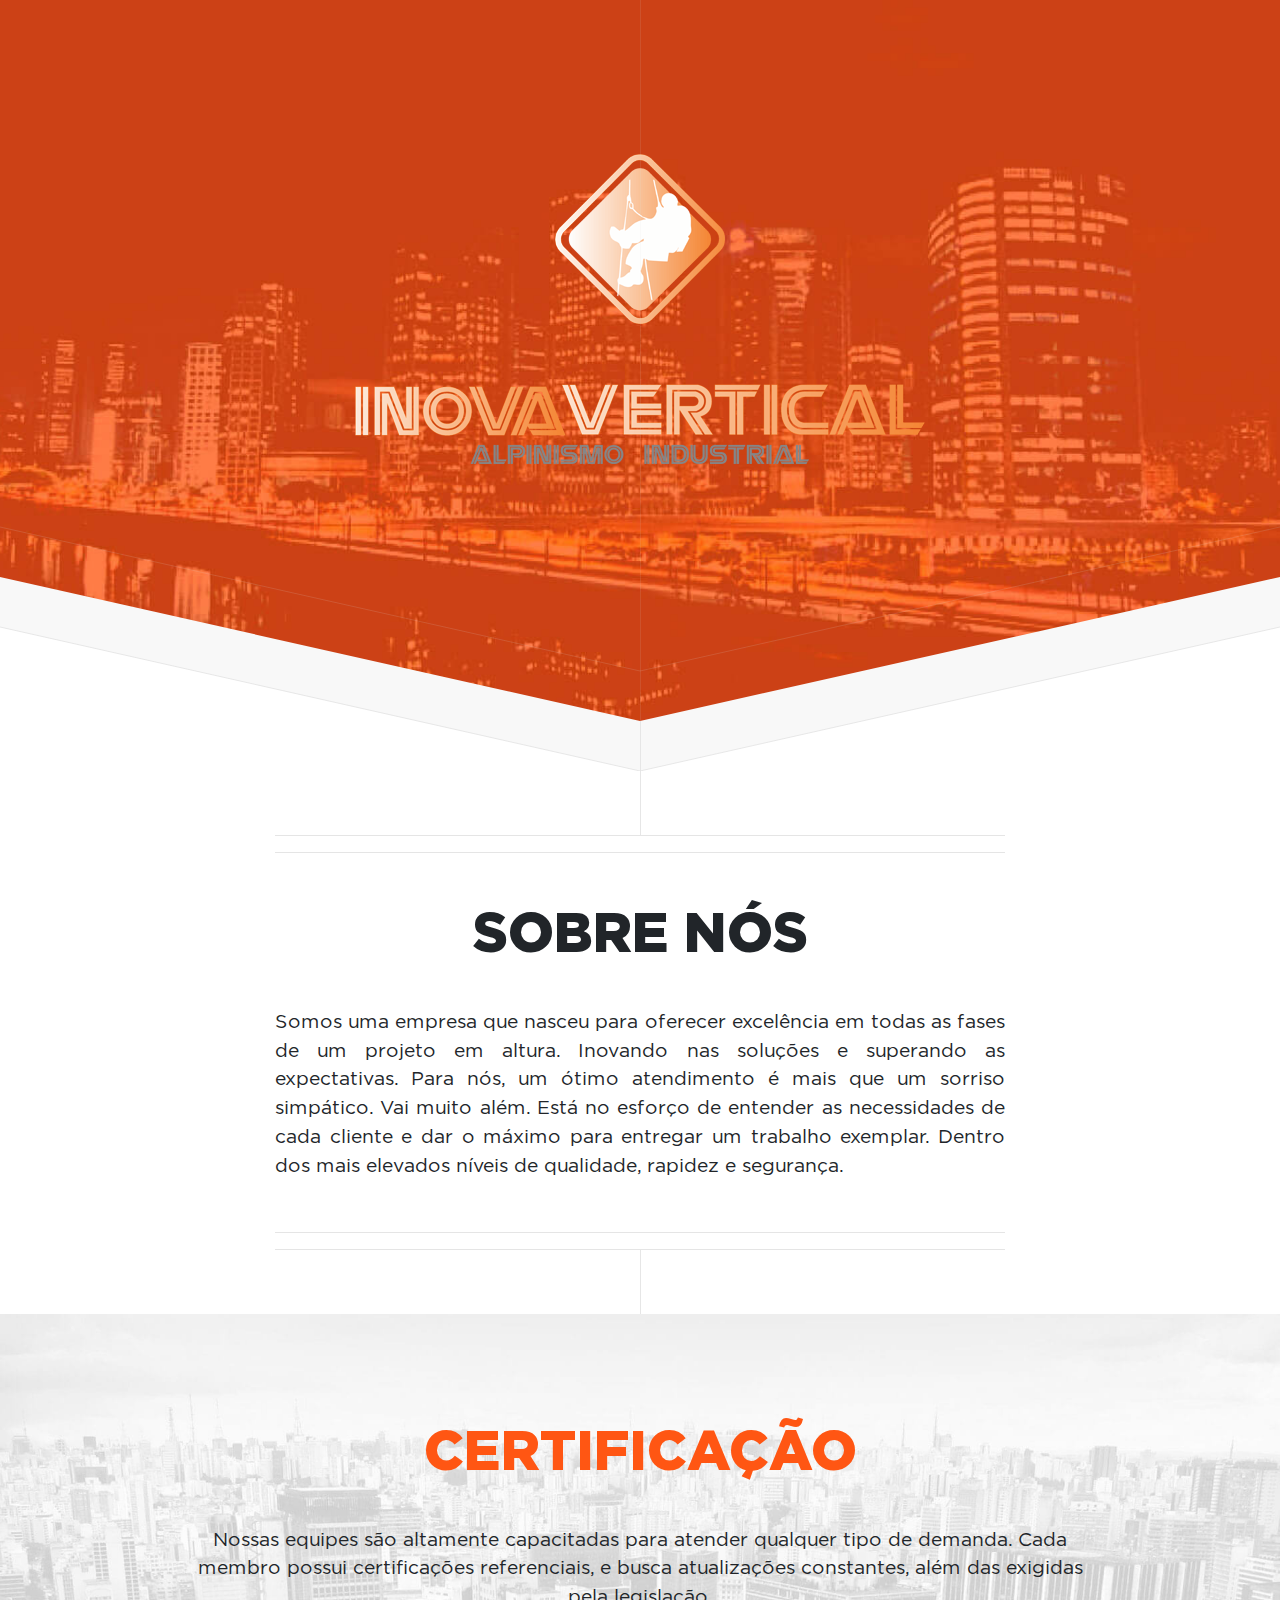
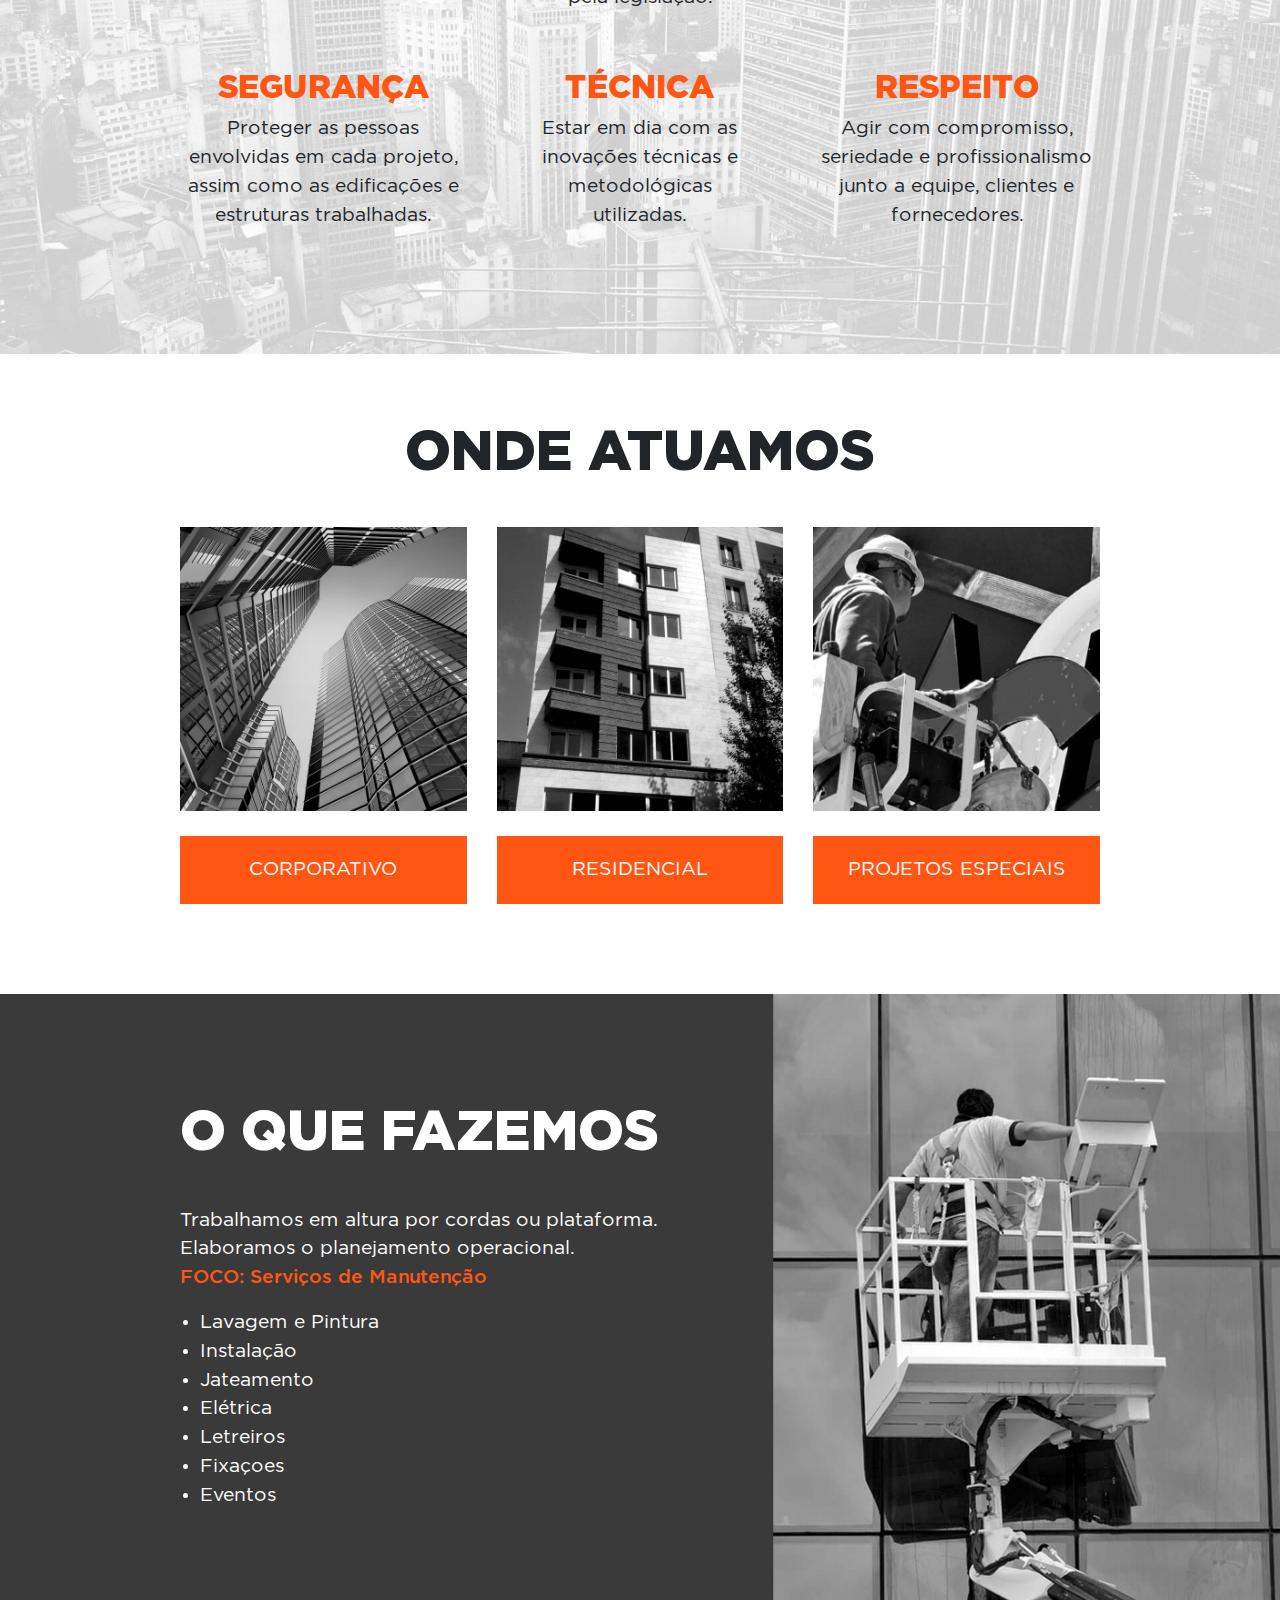
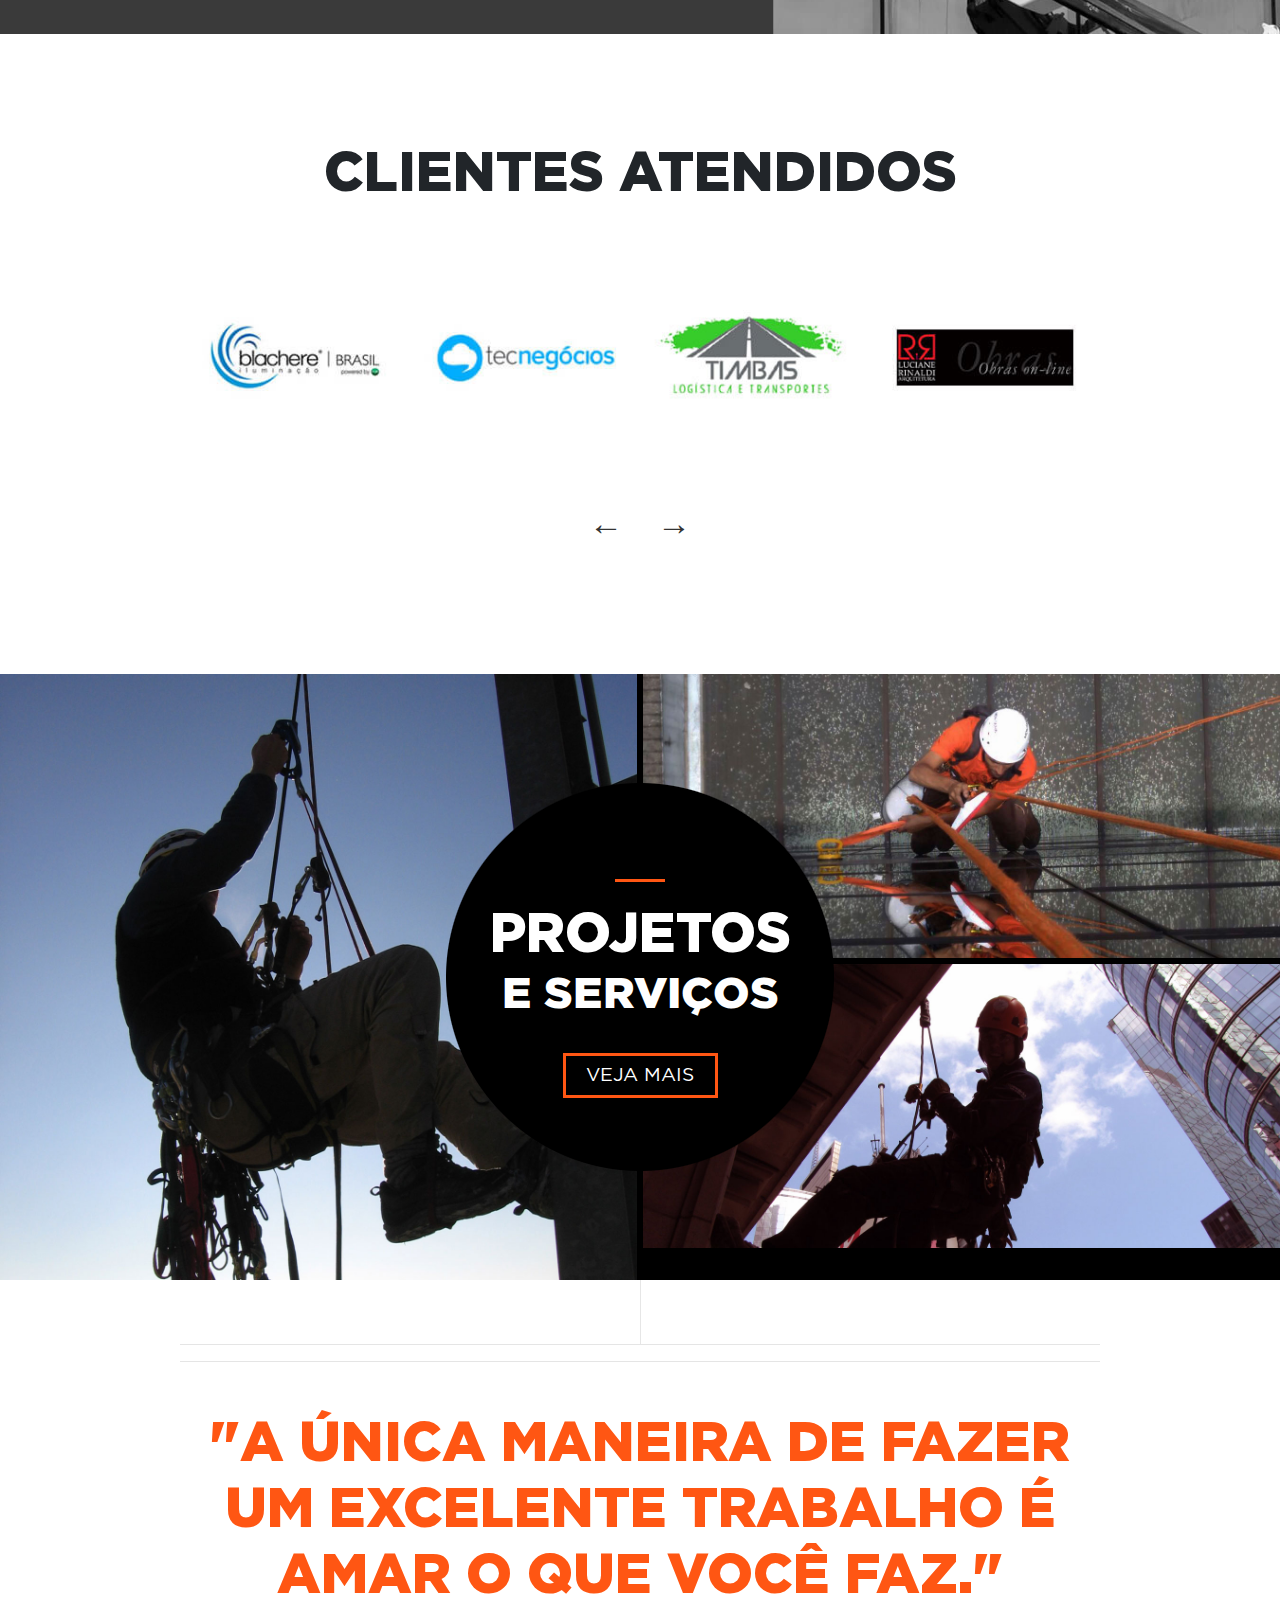
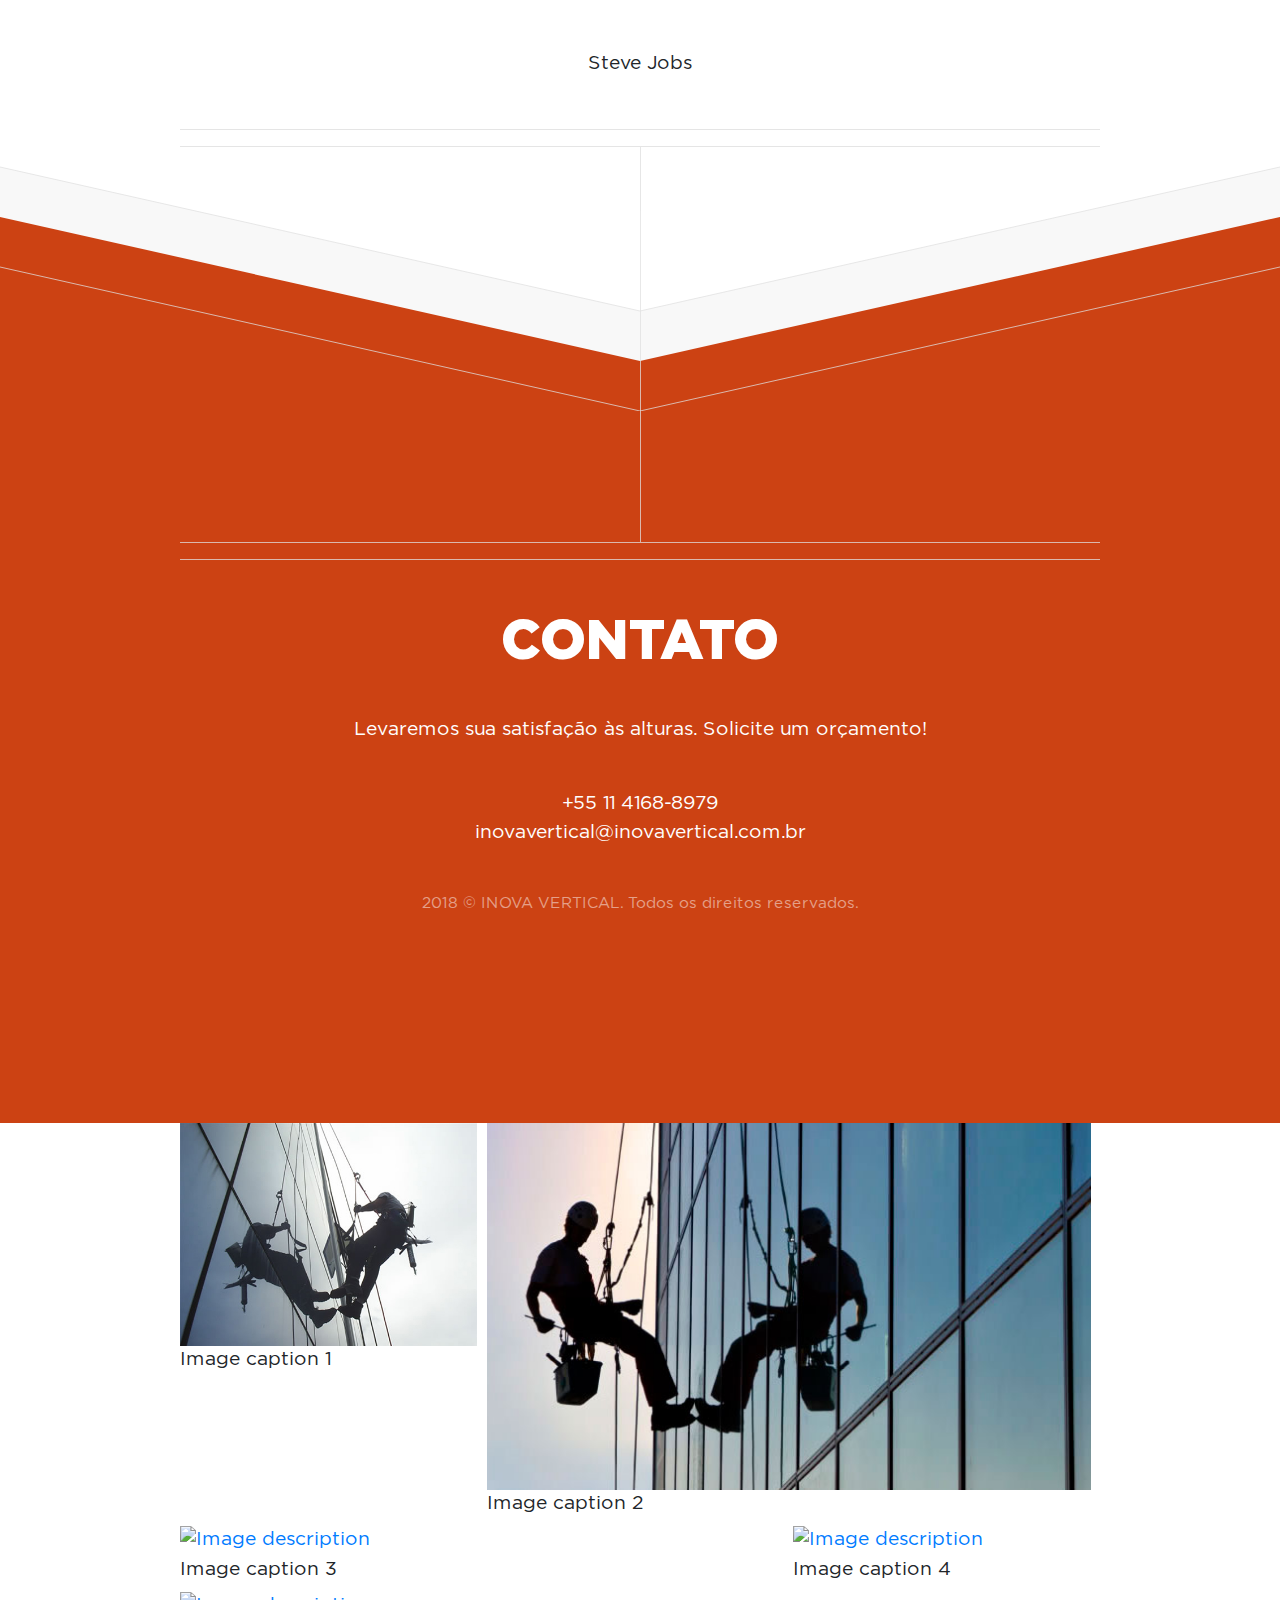
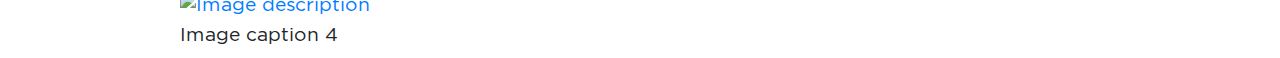
==== index.html @ 0523f1f1 "Desenvolvendo" ====
<!doctype html>
<html lang="pt-br">
  <head>
    <meta charset="utf-8">
    <meta name="viewport" content="width=device-width, initial-scale=1, shrink-to-fit=no">
    <meta name="author" content="Igor dos Santos - Web Developer front end">
    <meta name="keywords" content="Inova Vertical, Alpinismo Industrial, Lavagem e Pintura, Instalação, Jateamento, Elétrica, Letreiros, Fixaçoes, Eventos, Serviços de Manutenção, Corporativo, Residencial, Projetos especiais"/>
    <meta name="description" content="Site oficial da Inova Vertical. Dê uma olhada nos projetos e serviços realizados e conheça um pouco mais sobre nós."/>
    <title>Inova Vertical - Alpinismo Industrial</title>
    <link rel="shortcut icon" href="images/favicon.png">
    <link rel="stylesheet" href="assets/css/bootstrap.min.css">
    <link rel="stylesheet" href="assets/css/owl.carousel.min.css">
    <link rel="stylesheet" href="assets/css/owl.theme.default.min.css">
    <link rel="stylesheet" href="assets/css/photoswipe.css">
    <link rel="stylesheet" href="assets/css/default-skin/default-skin.css"> 
    <link rel="stylesheet" href="assets/css/main.css">
  </head>
  <body>

  	<header class="d-flex">
  		<div class="container align-self-center text-center">
  			<div class="logo-icon logo-animation">
          <img src="images/logo-icon.png" class="img-fluid" alt="">
        </div>
        <div class="logo-text logo-animation">
          <img src="images/logo-text.png" class="img-fluid" alt="">
        </div>
  		</div>
  	</header>

    <section class="section-container background-white d-flex" id="sct-1">
      <div class="container align-self-center">
      	<div class="row">
      		<div class="col-12 col-lg-8 offset-lg-2">
    				<div class="line-vertical-top">
    					<hr><hr>
    				</div>
		        <h1 class="text-center">SOBRE NÓS</h1>
		        <p class="text-justify">
		        	Somos uma empresa que nasceu para oferecer excelência em todas as fases de um projeto em altura. Inovando nas soluções e superando as expectativas. Para nós, um ótimo atendimento é mais que um sorriso simpático. Vai muito além. Está no esforço de entender as necessidades de cada cliente e dar o máximo para entregar um trabalho exemplar. Dentro dos mais elevados níveis de qualidade, rapidez e segurança.
		        </p>
		        <div class="line-vertical-bottom">
    					<hr><hr>
    				</div>
	        </div>
        </div>
      </div>
    </section>
    
  	<section class="section-container background-gray d-flex" id="sct-2">
  		<div class="container align-self-center text-center">
  			<div class="row">
      		<div class="col-12 col-lg-10 offset-lg-1">
		  			<h1>CERTIFICAÇÃO</h1>
		  			<p>
		  				Nossas equipes são altamente capacitadas para atender qualquer tipo de demanda. Cada membro possui certificações referenciais, e busca atualizações constantes, além das exigidas pela legislação.
		  			</p>
		  		</div>
	  		</div>
	  		<div class="row">
      		<div class="col-12 col-lg-10 offset-lg-1">
			  		<div class="row">
		      		<div class="col-12 col-lg-4 mg-top">
				  			<h2>SEGURANÇA</h2>
				  			<p>
				  				Proteger as pessoas envolvidas em cada projeto, assim como as edificações e estruturas trabalhadas.
				  			</p>
				  		</div>
		      		<div class="col-12 col-lg-4 mg-top">
				  			<h2>TÉCNICA</h2>
				  			<p>
				  				Estar em dia com as<br> inovações técnicas e<br> metodológicas<br> utilizadas.
				  			</p>
				  		</div>
		      		<div class="col-12 col-lg-4 mg-top">
				  			<h2>RESPEITO</h2>
				  			<p>
				  				Agir com compromisso, seriedade e profissionalismo junto a equipe, clientes e fornecedores.
				  			</p>
				  		</div>
			  		</div>
					</div>
  			</div>
  		</div>
  	</section>
    
  	<section class="section-container background-white d-flex" id="sct-3">
  		<div class="container align-self-center">
  			<div class="row">
      		<div class="col-12 col-lg-10 offset-lg-1">
      			<h1 class="text-center">ONDE ATUAMOS</h1>
      			<div class="row">
		      		<div class="col-12 col-md-4 mg-top">
								<img src="images/onde-at-1.jpg" alt="" class="img-fluid">
				  			<span class="text-center font-gotham-book">CORPORATIVO</span>
				  		</div>
		      		<div class="col-12 col-md-4 mg-top">
								<img src="images/onde-at-2.jpg" alt="" class="img-fluid">
				  			<span class="text-center font-gotham-book">RESIDENCIAL</span>
				  		</div>
		      		<div class="col-12 col-md-4 mg-top">
								<img src="images/onde-at-3.jpg" alt="" class="img-fluid">
				  			<span class="text-center font-gotham-book">PROJETOS ESPECIAIS</span>
				  		</div>
			  		</div>
  				</div>
  			</div>
  		</div>
  	</section>

  	<section class="section-container section-dark background-gray d-flex" id="sct-4">
  		<div class="container align-self-center">
  			<div class="row">
      		<div class="col-12 col-lg-10 offset-lg-1">
  					<div class="row">
		      		<div class="col-12 col-lg-7">
								<h1>O QUE FAZEMOS</h1>
								<p>
									Trabalhamos em altura por cordas ou plataforma.<br> Elaboramos o planejamento operacional.<br>
									<b>FOCO: Serviços de Manutenção</b>
								</p>
								<ul>
									<li>Lavagem e Pintura</li>
									<li>Instalação</li>
									<li>Jateamento</li>
									<li>Elétrica</li>
									<li>Letreiros</li>
									<li>Fixaçoes</li>
									<li>Eventos</li>
								</ul>
				  		</div>
		      		<div class="col-12 col-lg-5"></div>
			  		</div>
  				</div>
  			</div>
  		</div>
  	</section>

  	<section class="section-container background-white d-flex" id="sct-5">
  		<div class="container align-self-center">
  			<div class="row">
      		<div class="col-12 col-lg-10 offset-lg-1">
      			<h1 class="text-center">CLIENTES ATENDIDOS</h1>
            <div class="owl-carousel owl-theme" id="clientes">
              <div class="item">
                <img src="images/cliente-blachere.jpg" alt="">
              </div>
              <div class="item">
                <img src="images/cliente-tecnegocios.jpg" alt="">
              </div>
              <div class="item">
                <img src="images/cliente-timbas.jpg" alt="">
              </div>
              <div class="item">
                <img src="images/cliente-luciane.jpg" alt="">
              </div>
              <div class="item">
                <img src="images/cliente-pba-study.jpg" alt="">
              </div>
              <div class="item">
                <img src="images/cliente-plaza-offices.jpg" alt="">
              </div>
              <div class="item">
                <img src="images/cliente-sanay.jpg" alt="">
              </div>
            </div>
	  			</div>
	  		</div>
  		</div>
  	</section>

  	<section class="section-container background-white clearfix" id="sct-6">
      <div class="text-circle d-flex">
        <div class="align-self-center text-center">
          <h1>Projetos <small class="d-block">e Serviços</small></h1>
          <a href="http://www.erikjohanssonphoto.com/" class="transition-all-400-ms">VEJA MAIS</a>
        </div>
      </div>
			<div class="item-pjt it-pjt-1">
        <img src="images/img-1-projetos-servicos.jpg">
      </div>
      <div class="item-pjt it-pjt-2">
        <img src="images/img-2-projetos-servicos.jpg" class="mg-bottom">
        <img src="images/img-3-projetos-servicos.jpg">
      </div>
  	</section>

  	<section class="section-container background-white d-flex" id="sct-7">
      <div class="container align-self-center">
      	<div class="row">
      		<div class="col-12 col-lg-10 offset-lg-1">
    				<div class="line-vertical-top">
    					<hr><hr>
    				</div>
		        <h1 class="text-center">"A ÚNICA MANEIRA DE FAZER UM EXCELENTE TRABALHO É AMAR O QUE VOCÊ FAZ."</h1>
		        <p class="text-center">
		        	Steve Jobs
		        </p>
		        <div class="line-vertical-bottom">
    					<hr><hr>
    				</div>
	        </div>
        </div>
      </div>
    </section>

  	<footer class="d-flex">
  		<div class="container align-self-center">
        <div class="row">
          <div class="col-12 col-lg-10 offset-lg-1">
          	<div class="line-vertical-top">
    					<hr><hr>
    				</div>
            <h1 class="text-center">CONTATO</h1>
            <p>
              Levaremos sua satisfação às alturas. Solicite um orçamento!
            </p><br>
            <p>
              +55 11 4168-8979<br>
              <a href="mailto:inovavertical@inovavertical.com.br" target="_blank">
                inovavertical@inovavertical.com.br</a>
            </p><br>
            <p class="copy">2018 © INOVA VERTICAL. Todos os direitos reservados.</p>
          </div>
        </div>
      </div>
  	</footer>

    <div class="container">
      <div class="row">
        <div class="col-12 col-lg-10 offset-lg-1">

          <div class="my-gallery" itemscope itemtype="http://schema.org/ImageGallery">

            <figure class="width-1" itemprop="associatedMedia" itemscope itemtype="http://schema.org/ImageObject">
              <a href="images/projetos-servicos/1.jpg" itemprop="contentUrl" data-size="610x370">
                  <img src="images/projetos-servicos/1.jpg" itemprop="thumbnail" alt="Image description" />
              </a>
              <figcaption itemprop="caption description">Image caption  1</figcaption>
            </figure>
     
            <figure class="width-2" itemprop="associatedMedia" itemscope itemtype="http://schema.org/ImageObject">
              <a href="images/projetos-servicos/2.jpg" itemprop="contentUrl" data-size="525x394">
                  <img src="images/projetos-servicos/2.jpg" itemprop="thumbnail" alt="Image description" />
              </a>
              <figcaption itemprop="caption description">Image caption 2</figcaption>
            </figure>

            <figure class="width-2" itemprop="associatedMedia" itemscope itemtype="http://schema.org/ImageObject">
              <a href="https://farm7.staticflickr.com/6175/6176698785_7dee72237e_b.jpg" itemprop="contentUrl" data-size="1024x683">
                  <img src="https://farm7.staticflickr.com/6175/6176698785_7dee72237e_m.jpg" itemprop="thumbnail" alt="Image description" />
              </a>
              <figcaption itemprop="caption description">Image caption 3</figcaption>
            </figure>

            <figure class="width-1" itemprop="associatedMedia" itemscope itemtype="http://schema.org/ImageObject">
              <a href="https://farm6.staticflickr.com/5023/5578283926_822e5e5791_b.jpg" itemprop="contentUrl" data-size="1024x768">
                  <img src="https://farm6.staticflickr.com/5023/5578283926_822e5e5791_m.jpg" itemprop="thumbnail" alt="Image description" />
              </a>
              <figcaption itemprop="caption description">Image caption 4</figcaption>
            </figure>

            <figure class="width-full" itemprop="associatedMedia" itemscope itemtype="http://schema.org/ImageObject">
              <a href="https://farm6.staticflickr.com/5023/5578283926_822e5e5791_b.jpg" itemprop="contentUrl" data-size="1024x768">
                  <img src="https://farm6.staticflickr.com/5023/5578283926_822e5e5791_m.jpg" itemprop="thumbnail" alt="Image description" />
              </a>
              <figcaption itemprop="caption description">Image caption 4</figcaption>
            </figure>

          </div>
          
          <div class="pswp" tabindex="-1" role="dialog" aria-hidden="true">

            <div class="pswp__bg"></div>

            <div class="pswp__scroll-wrap">

              <div class="pswp__container">
                <div class="pswp__item"></div>
                <div class="pswp__item"></div>
                <div class="pswp__item"></div>
              </div>

              <div class="pswp__ui pswp__ui--hidden">

                <div class="pswp__top-bar">
                  <div class="pswp__counter"></div>
                  <button class="pswp__button pswp__button--close" title="Fechar (Esc)"></button>
                  <button class="pswp__button pswp__button--fs" title="Alternar para o modo tela cheia"></button>
                  <button class="pswp__button pswp__button--zoom" title="Zoom in/out"></button>
                  <div class="pswp__preloader">
                    <div class="pswp__preloader__icn">
                      <div class="pswp__preloader__cut">
                        <div class="pswp__preloader__donut"></div>
                      </div>
                    </div>
                  </div>
                </div>

                <div class="pswp__share-modal pswp__share-modal--hidden pswp__single-tap">
                    <div class="pswp__share-tooltip"></div> 
                </div>

                <button class="pswp__button pswp__button--arrow--left" title="Anterior (seta para a esquerda)">
                </button>

                <button class="pswp__button pswp__button--arrow--right" title="Próximo (seta para a direita)">
                </button>

                <div class="pswp__caption">
                    <div class="pswp__caption__center"></div>
                </div>

              </div>
            </div>
          </div>

        </div>
      </div>
    </div>

    <script src="assets/js/jquery.min.js"></script>
    <script src="assets/js/owl.carousel.min.js"></script>
    <script src="assets/js/photoswipe.min.js"></script>
    <script src="assets/js/photoswipe-ui-default.min.js"></script>
    <script src="assets/js/main.js"></script>

  </body>
</html>
---- assets/css/photoswipe.css ----
/*! PhotoSwipe main CSS by Dmitry Semenov | photoswipe.com | MIT license */
/*
	Styles for basic PhotoSwipe functionality (sliding area, open/close transitions)
*/
/* pswp = photoswipe */
.pswp {
  display: none;
  position: absolute;
  width: 100%;
  height: 100%;
  left: 0;
  top: 0;
  overflow: hidden;
  -ms-touch-action: none;
  touch-action: none;
  z-index: 1500;
  -webkit-text-size-adjust: 100%;
  /* create separate layer, to avoid paint on window.onscroll in webkit/blink */
  -webkit-backface-visibility: hidden;
  outline: none; }
  .pswp * {
    -webkit-box-sizing: border-box;
            box-sizing: border-box; }
  .pswp img {
    max-width: none; }

/* style is added when JS option showHideOpacity is set to true */
.pswp--animate_opacity {
  /* 0.001, because opacity:0 doesn't trigger Paint action, which causes lag at start of transition */
  opacity: 0.001;
  will-change: opacity;
  /* for open/close transition */
  -webkit-transition: opacity 333ms cubic-bezier(0.4, 0, 0.22, 1);
          transition: opacity 333ms cubic-bezier(0.4, 0, 0.22, 1); }

.pswp--open {
  display: block; }

.pswp--zoom-allowed .pswp__img {
  /* autoprefixer: off */
  cursor: -webkit-zoom-in;
  cursor: -moz-zoom-in;
  cursor: zoom-in; }

.pswp--zoomed-in .pswp__img {
  /* autoprefixer: off */
  cursor: -webkit-grab;
  cursor: -moz-grab;
  cursor: grab; }

.pswp--dragging .pswp__img {
  /* autoprefixer: off */
  cursor: -webkit-grabbing;
  cursor: -moz-grabbing;
  cursor: grabbing; }

/*
	Background is added as a separate element.
	As animating opacity is much faster than animating rgba() background-color.
*/
.pswp__bg {
  position: absolute;
  left: 0;
  top: 0;
  width: 100%;
  height: 100%;
  background: #000;
  opacity: 0;
  -webkit-transform: translateZ(0);
          transform: translateZ(0);
  -webkit-backface-visibility: hidden;
  will-change: opacity; }

.pswp__scroll-wrap {
  position: absolute;
  left: 0;
  top: 0;
  width: 100%;
  height: 100%;
  overflow: hidden; }

.pswp__container,
.pswp__zoom-wrap {
  -ms-touch-action: none;
  touch-action: none;
  position: absolute;
  left: 0;
  right: 0;
  top: 0;
  bottom: 0; }

/* Prevent selection and tap highlights */
.pswp__container,
.pswp__img {
  -webkit-user-select: none;
  -moz-user-select: none;
  -ms-user-select: none;
      user-select: none;
  -webkit-tap-highlight-color: transparent;
  -webkit-touch-callout: none; }

.pswp__zoom-wrap {
  position: absolute;
  width: 100%;
  -webkit-transform-origin: left top;
  -ms-transform-origin: left top;
  transform-origin: left top;
  /* for open/close transition */
  -webkit-transition: -webkit-transform 333ms cubic-bezier(0.4, 0, 0.22, 1);
          transition: transform 333ms cubic-bezier(0.4, 0, 0.22, 1); }

.pswp__bg {
  will-change: opacity;
  /* for open/close transition */
  -webkit-transition: opacity 333ms cubic-bezier(0.4, 0, 0.22, 1);
          transition: opacity 333ms cubic-bezier(0.4, 0, 0.22, 1); }

.pswp--animated-in .pswp__bg,
.pswp--animated-in .pswp__zoom-wrap {
  -webkit-transition: none;
  transition: none; }

.pswp__container,
.pswp__zoom-wrap {
  -webkit-backface-visibility: hidden; }

.pswp__item {
  position: absolute;
  left: 0;
  right: 0;
  top: 0;
  bottom: 0;
  overflow: hidden; }

.pswp__img {
  position: absolute;
  width: auto;
  height: auto;
  top: 0;
  left: 0; }

/*
	stretched thumbnail or div placeholder element (see below)
	style is added to avoid flickering in webkit/blink when layers overlap
*/
.pswp__img--placeholder {
  -webkit-backface-visibility: hidden; }

/*
	div element that matches size of large image
	large image loads on top of it
*/
.pswp__img--placeholder--blank {
  background: #222; }

.pswp--ie .pswp__img {
  width: 100% !important;
  height: auto !important;
  left: 0;
  top: 0; }

/*
	Error message appears when image is not loaded
	(JS option errorMsg controls markup)
*/
.pswp__error-msg {
  position: absolute;
  left: 0;
  top: 50%;
  width: 100%;
  text-align: center;
  font-size: 14px;
  line-height: 16px;
  margin-top: -8px;
  color: #CCC; }

.pswp__error-msg a {
  color: #CCC;
  text-decoration: underline; }
---- assets/css/default-skin/default-skin.css ----
/*! PhotoSwipe Default UI CSS by Dmitry Semenov | photoswipe.com | MIT license */
/*

  Contents:

  1. Buttons
  2. Share modal and links
  3. Index indicator ("1 of X" counter)
  4. Caption
  5. Loading indicator
  6. Additional styles (root element, top bar, idle state, hidden state, etc.)

*/
/*
  
  1. Buttons

 */
/* <button> css reset */
.pswp__button {
  width: 44px;
  height: 44px;
  position: relative;
  background: none;
  cursor: pointer;
  overflow: visible;
  -webkit-appearance: none;
  display: block;
  border: 0;
  padding: 0;
  margin: 0;
  float: right;
  opacity: 0.75;
  -webkit-transition: opacity 0.2s;
          transition: opacity 0.2s;
  -webkit-box-shadow: none;
          box-shadow: none; }
  .pswp__button:focus, .pswp__button:hover {
    opacity: 1; }
  .pswp__button:active {
    outline: none;
    opacity: 0.9; }
  .pswp__button::-moz-focus-inner {
    padding: 0;
    border: 0; }

/* pswp__ui--over-close class it added when mouse is over element that should close gallery */
.pswp__ui--over-close .pswp__button--close {
  opacity: 1; }

.pswp__button,
.pswp__button--arrow--left:before,
.pswp__button--arrow--right:before {
  background: url(default-skin.png) 0 0 no-repeat;
  background-size: 264px 88px;
  width: 44px;
  height: 44px; }

@media (-webkit-min-device-pixel-ratio: 1.1), (-webkit-min-device-pixel-ratio: 1.09375), (min-resolution: 105dpi), (min-resolution: 1.1dppx) {
  /* Serve SVG sprite if browser supports SVG and resolution is more than 105dpi */
  .pswp--svg .pswp__button,
  .pswp--svg .pswp__button--arrow--left:before,
  .pswp--svg .pswp__button--arrow--right:before {
    background-image: url(default-skin.svg); }
  .pswp--svg .pswp__button--arrow--left,
  .pswp--svg .pswp__button--arrow--right {
    background: none; } }

.pswp__button--close {
  background-position: 0 -44px; }

.pswp__button--share {
  background-position: -44px -44px; }

.pswp__button--fs {
  display: none; }

.pswp--supports-fs .pswp__button--fs {
  display: block; }

.pswp--fs .pswp__button--fs {
  background-position: -44px 0; }

.pswp__button--zoom {
  display: none;
  background-position: -88px 0; }

.pswp--zoom-allowed .pswp__button--zoom {
  display: block; }

.pswp--zoomed-in .pswp__button--zoom {
  background-position: -132px 0; }

/* no arrows on touch screens */
.pswp--touch .pswp__button--arrow--left,
.pswp--touch .pswp__button--arrow--right {
  visibility: hidden; }

/*
  Arrow buttons hit area
  (icon is added to :before pseudo-element)
*/
.pswp__button--arrow--left,
.pswp__button--arrow--right {
  background: none;
  top: 50%;
  margin-top: -50px;
  width: 70px;
  height: 100px;
  position: absolute; }

.pswp__button--arrow--left {
  left: 0; }

.pswp__button--arrow--right {
  right: 0; }

.pswp__button--arrow--left:before,
.pswp__button--arrow--right:before {
  content: '';
  top: 35px;
  background-color: rgba(0, 0, 0, 0.3);
  height: 30px;
  width: 32px;
  position: absolute; }

.pswp__button--arrow--left:before {
  left: 6px;
  background-position: -138px -44px; }

.pswp__button--arrow--right:before {
  right: 6px;
  background-position: -94px -44px; }

/*

  2. Share modal/popup and links

 */
.pswp__counter,
.pswp__share-modal {
  -webkit-user-select: none;
  -moz-user-select: none;
  -ms-user-select: none;
      user-select: none; }

.pswp__share-modal {
  display: block;
  background: rgba(0, 0, 0, 0.5);
  width: 100%;
  height: 100%;
  top: 0;
  left: 0;
  padding: 10px;
  position: absolute;
  z-index: 1600;
  opacity: 0;
  -webkit-transition: opacity 0.25s ease-out;
          transition: opacity 0.25s ease-out;
  -webkit-backface-visibility: hidden;
  will-change: opacity; }

.pswp__share-modal--hidden {
  display: none; }

.pswp__share-tooltip {
  z-index: 1620;
  position: absolute;
  background: #FFF;
  top: 56px;
  border-radius: 2px;
  display: block;
  width: auto;
  right: 44px;
  -webkit-box-shadow: 0 2px 5px rgba(0, 0, 0, 0.25);
          box-shadow: 0 2px 5px rgba(0, 0, 0, 0.25);
  -webkit-transform: translateY(6px);
      -ms-transform: translateY(6px);
          transform: translateY(6px);
  -webkit-transition: -webkit-transform 0.25s;
          transition: transform 0.25s;
  -webkit-backface-visibility: hidden;
  will-change: transform; }
  .pswp__share-tooltip a {
    display: block;
    padding: 8px 12px;
    color: #000;
    text-decoration: none;
    font-size: 14px;
    line-height: 18px; }
    .pswp__share-tooltip a:hover {
      text-decoration: none;
      color: #000; }
    .pswp__share-tooltip a:first-child {
      /* round corners on the first/last list item */
      border-radius: 2px 2px 0 0; }
    .pswp__share-tooltip a:last-child {
      border-radius: 0 0 2px 2px; }

.pswp__share-modal--fade-in {
  opacity: 1; }
  .pswp__share-modal--fade-in .pswp__share-tooltip {
    -webkit-transform: translateY(0);
        -ms-transform: translateY(0);
            transform: translateY(0); }

/* increase size of share links on touch devices */
.pswp--touch .pswp__share-tooltip a {
  padding: 16px 12px; }

a.pswp__share--facebook:before {
  content: '';
  display: block;
  width: 0;
  height: 0;
  position: absolute;
  top: -12px;
  right: 15px;
  border: 6px solid transparent;
  border-bottom-color: #FFF;
  -webkit-pointer-events: none;
  -moz-pointer-events: none;
  pointer-events: none; }

a.pswp__share--facebook:hover {
  background: #3E5C9A;
  color: #FFF; }
  a.pswp__share--facebook:hover:before {
    border-bottom-color: #3E5C9A; }

a.pswp__share--twitter:hover {
  background: #55ACEE;
  color: #FFF; }

a.pswp__share--pinterest:hover {
  background: #CCC;
  color: #CE272D; }

a.pswp__share--download:hover {
  background: #DDD; }

/*

  3. Index indicator ("1 of X" counter)

 */
.pswp__counter {
  position: absolute;
  left: 0;
  top: 0;
  height: 44px;
  font-size: 13px;
  line-height: 44px;
  color: #FFF;
  opacity: 0.75;
  padding: 0 10px; }

/*
  
  4. Caption

 */
.pswp__caption {
  position: absolute;
  left: 0;
  bottom: 0;
  width: 100%;
  min-height: 44px; }
  .pswp__caption small {
    font-size: 11px;
    color: #BBB; }

.pswp__caption__center {
  text-align: left;
  max-width: 420px;
  margin: 0 auto;
  font-size: 13px;
  padding: 10px;
  line-height: 20px;
  color: #CCC; }

.pswp__caption--empty {
  display: none; }

/* Fake caption element, used to calculate height of next/prev image */
.pswp__caption--fake {
  visibility: hidden; }

/*

  5. Loading indicator (preloader)

  You can play with it here - http://codepen.io/dimsemenov/pen/yyBWoR

 */
.pswp__preloader {
  width: 44px;
  height: 44px;
  position: absolute;
  top: 0;
  left: 50%;
  margin-left: -22px;
  opacity: 0;
  -webkit-transition: opacity 0.25s ease-out;
          transition: opacity 0.25s ease-out;
  will-change: opacity;
  direction: ltr; }

.pswp__preloader__icn {
  width: 20px;
  height: 20px;
  margin: 12px; }

.pswp__preloader--active {
  opacity: 1; }
  .pswp__preloader--active .pswp__preloader__icn {
    /* We use .gif in browsers that don't support CSS animation */
    background: url(preloader.gif) 0 0 no-repeat; }

.pswp--css_animation .pswp__preloader--active {
  opacity: 1; }
  .pswp--css_animation .pswp__preloader--active .pswp__preloader__icn {
    -webkit-animation: clockwise 500ms linear infinite;
            animation: clockwise 500ms linear infinite; }
  .pswp--css_animation .pswp__preloader--active .pswp__preloader__donut {
    -webkit-animation: donut-rotate 1000ms cubic-bezier(0.4, 0, 0.22, 1) infinite;
            animation: donut-rotate 1000ms cubic-bezier(0.4, 0, 0.22, 1) infinite; }

.pswp--css_animation .pswp__preloader__icn {
  background: none;
  opacity: 0.75;
  width: 14px;
  height: 14px;
  position: absolute;
  left: 15px;
  top: 15px;
  margin: 0; }

.pswp--css_animation .pswp__preloader__cut {
  /* 
      The idea of animating inner circle is based on Polymer ("material") loading indicator 
       by Keanu Lee https://blog.keanulee.com/2014/10/20/the-tale-of-three-spinners.html
    */
  position: relative;
  width: 7px;
  height: 14px;
  overflow: hidden; }

.pswp--css_animation .pswp__preloader__donut {
  -webkit-box-sizing: border-box;
          box-sizing: border-box;
  width: 14px;
  height: 14px;
  border: 2px solid #FFF;
  border-radius: 50%;
  border-left-color: transparent;
  border-bottom-color: transparent;
  position: absolute;
  top: 0;
  left: 0;
  background: none;
  margin: 0; }

@media screen and (max-width: 1024px) {
  .pswp__preloader {
    position: relative;
    left: auto;
    top: auto;
    margin: 0;
    float: right; } }

@-webkit-keyframes clockwise {
  0% {
    -webkit-transform: rotate(0deg);
            transform: rotate(0deg); }
  100% {
    -webkit-transform: rotate(360deg);
            transform: rotate(360deg); } }

@keyframes clockwise {
  0% {
    -webkit-transform: rotate(0deg);
            transform: rotate(0deg); }
  100% {
    -webkit-transform: rotate(360deg);
            transform: rotate(360deg); } }

@-webkit-keyframes donut-rotate {
  0% {
    -webkit-transform: rotate(0);
            transform: rotate(0); }
  50% {
    -webkit-transform: rotate(-140deg);
            transform: rotate(-140deg); }
  100% {
    -webkit-transform: rotate(0);
            transform: rotate(0); } }

@keyframes donut-rotate {
  0% {
    -webkit-transform: rotate(0);
            transform: rotate(0); }
  50% {
    -webkit-transform: rotate(-140deg);
            transform: rotate(-140deg); }
  100% {
    -webkit-transform: rotate(0);
            transform: rotate(0); } }

/*
  
  6. Additional styles

 */
/* root element of UI */
.pswp__ui {
  -webkit-font-smoothing: auto;
  visibility: visible;
  opacity: 1;
  z-index: 1550; }

/* top black bar with buttons and "1 of X" indicator */
.pswp__top-bar {
  position: absolute;
  left: 0;
  top: 0;
  height: 44px;
  width: 100%; }

.pswp__caption,
.pswp__top-bar,
.pswp--has_mouse .pswp__button--arrow--left,
.pswp--has_mouse .pswp__button--arrow--right {
  -webkit-backface-visibility: hidden;
  will-change: opacity;
  -webkit-transition: opacity 333ms cubic-bezier(0.4, 0, 0.22, 1);
          transition: opacity 333ms cubic-bezier(0.4, 0, 0.22, 1); }

/* pswp--has_mouse class is added only when two subsequent mousemove events occur */
.pswp--has_mouse .pswp__button--arrow--left,
.pswp--has_mouse .pswp__button--arrow--right {
  visibility: visible; }

.pswp__top-bar,
.pswp__caption {
  background-color: rgba(0, 0, 0, 0.5); }

/* pswp__ui--fit class is added when main image "fits" between top bar and bottom bar (caption) */
.pswp__ui--fit .pswp__top-bar,
.pswp__ui--fit .pswp__caption {
  background-color: rgba(0, 0, 0, 0.3); }

/* pswp__ui--idle class is added when mouse isn't moving for several seconds (JS option timeToIdle) */
.pswp__ui--idle .pswp__top-bar {
  opacity: 0; }

.pswp__ui--idle .pswp__button--arrow--left,
.pswp__ui--idle .pswp__button--arrow--right {
  opacity: 0; }

/*
  pswp__ui--hidden class is added when controls are hidden
  e.g. when user taps to toggle visibility of controls
*/
.pswp__ui--hidden .pswp__top-bar,
.pswp__ui--hidden .pswp__caption,
.pswp__ui--hidden .pswp__button--arrow--left,
.pswp__ui--hidden .pswp__button--arrow--right {
  /* Force paint & create composition layer for controls. */
  opacity: 0.001; }

/* pswp__ui--one-slide class is added when there is just one item in gallery */
.pswp__ui--one-slide .pswp__button--arrow--left,
.pswp__ui--one-slide .pswp__button--arrow--right,
.pswp__ui--one-slide .pswp__counter {
  display: none; }

.pswp__element--disabled {
  display: none !important; }

.pswp--minimal--dark .pswp__top-bar {
  background: none; }
---- assets/css/main.css ----
@font-face{font-family:"Gotham Black";src:url("../font/gotham/gotham-black.woff2") format("woff2"),url("../font/gotham/gotham-black.woff") format("woff");font-weight:normal;font-style:normal}@font-face{font-family:"Gotham Bold";src:url("../font/gotham/gotham-bold.woff2") format("woff2"),url("../font/gotham/gotham-bold.woff") format("woff");font-weight:normal;font-style:normal}@font-face{font-family:"Gotham Book";src:url("../font/gotham/gotham-book.woff2") format("woff2"),url("../font/gotham/gotham-book.woff") format("woff");font-weight:normal;font-style:normal}@font-face{font-family:"Gotham Light";src:url("../font/gotham/gotham-light.woff2") format("woff2"),url("../font/gotham/gotham-light.woff") format("woff");font-weight:normal;font-style:normal}@font-face{font-family:"Gotham Medium";src:url("../font/gotham/gotham-medium.woff2") format("woff2"),url("../font/gotham/gotham-medium.woff") format("woff");font-weight:normal;font-style:normal}body{font-family:"Gotham Book"}h1,h2,h3,h4,h5,h6{font-weight:normal;font-family:"Gotham Black"}b,strong{font-weight:normal;font-family:"Gotham Medium"}.font-gotham-black{font-family:"Gotham Black"}.font-gotham-bold{font-family:"Gotham Bold"}.font-gotham-book{font-family:"Gotham Book"}.font-gotham-light{font-family:"Gotham Light"}.font-gotham-medium{font-family:"Gotham Medium"}.text-uppercase{text-transform:uppercase}.transition-all-400-ms{transition:all 400s;-webkit-transition:all 400ms;-moz-transition:all 400ms}.mg-top{margin-top:40px}.line-vertical-top:before,.line-vertical-bottom:before{content:'';position:absolute;left:50%;width:1px;height:64px;background:#e6e6e6}.line-vertical-top{padding-top:48px}.line-vertical-top:before{top:0}.line-vertical-bottom{padding-bottom:48px}.line-vertical-bottom:before{bottom:0}@media (max-width: 992px){.mg-top br{display:none}}header{background-attachment:scroll,							scroll,					fixed;background-image:url("../../images/svg/top-3200.svg"),url(""),url("../../images/header.jpg");background-position:bottom center,					top left,				center bottom;background-repeat:repeat-x,						repeat,					no-repeat;background-size:3200px 460px,					auto,					cover;color:rgba(255,255,255,0.8);padding:10em 0 20em 0;position:relative;text-align:center;max-width:1920px;margin:0 auto}header:before,header:after{background:rgba(224,224,224,0.75);content:'';left:50%;position:absolute;width:1px;z-index:0}header:before{height:calc(100% - 50px);opacity:0.15;top:0}header:after{bottom:0;height:50px}header .logo-icon{margin-bottom:60px}@media screen and (max-width: 1680px){header{padding:8em 0 16em 0}}@media screen and (max-width: 1199.98px){header{background-attachment:scroll,							scroll,							scroll;background-image:url("../../images/svg/top-1600.svg"),url(""),url("../../images/header.jpg");background-size:1600px 230px,					auto,							cover;padding:6em 0 12em 0}header:before{height:calc(100% - 25px)}header:after{height:25px}}@media screen and (max-width: 991.98px){header{background-image:url("../../images/svg/top-1280.svg"),url(""),url("../../images/header.jpg");background-size:1280px 184px,						auto,							cover;padding:3em 0 7em 0}header:before{height:calc(100% - 20px)}header:after{height:20px}}@media screen and (max-width: 575.98px){header{padding-left:1em;padding-right:1em}}body{font-size:1.2em}h1{font-size:55px;margin:0;padding:0;margin-bottom:40px;line-height:initial;text-transform:uppercase}.section-container{min-height:640px;position:relative;max-width:1920px;margin:0 auto}.section-container.background-white{background:#fff}.section-container.background-gray{background:#eee}.section-container.section-dark{color:#fff}.section-container#sct-1{padding:0;min-height:auto}.section-container#sct-1 h1{margin-top:50px}.section-container#sct-1 p{margin-bottom:50px}.section-container#sct-2{background-image:url("../../images/background-sct-2.jpg");background-position:center bottom;background-repeat:no-repeat;background-size:cover}.section-container#sct-2 h1{margin-top:0}.section-container#sct-2 h1,.section-container#sct-2 h2{color:#ff5613}.section-container#sct-3 span{background:#ff5613;display:block;padding:20px 0;margin-top:25px;color:#fff}@media (min-width: 992px){.section-container#sct-3{padding-bottom:22px}.section-container#sct-3 .mg-top{margin-top:0}}.section-container#sct-4{background-color:#3a3a3a;background-image:url("../../images/background-sct-4.jpg");background-position:top right;background-repeat:no-repeat;background-size:cover}.section-container#sct-4 p b{display:block;color:#ff5613}.section-container#sct-4 ul{padding-left:20px}@media (max-width: 992px){.section-container#sct-4{background:#3a3a3a}}.section-container#sct-5 #clientes .owl-nav{margin-top:20px}.section-container#sct-5 #clientes .owl-nav [class*=owl-]{color:#333333;font-size:34px;margin:10px;background:transparent}.section-container#sct-5 #clientes .owl-dots{display:none}.section-container#sct-5 #clientes .owl-stage-outer{padding:40px 0}.section-container#sct-6{background-color:#000000;padding:0;min-height:auto}.section-container#sct-6 .text-circle{position:absolute;width:388px;height:388px;background-image:url("../../images/bg-text-projetos-servicos.png");background-size:100% auto;top:50%;left:50%;margin-top:-194px;margin-left:-194px;color:#fff}.section-container#sct-6 .text-circle div{width:100%}.section-container#sct-6 .text-circle div h1{margin-top:40px;margin-bottom:40px;position:relative}.section-container#sct-6 .text-circle div h1:before{content:'';position:absolute;width:50px;height:3px;left:50%;margin-left:-25px;top:-20%;background:#ff5613}.section-container#sct-6 .text-circle div a{border:3px solid #ff5613;color:#fff;padding:10px 20px;text-decoration:none}.section-container#sct-6 .text-circle div a:hover{background:#ff5613;color:#fff}.section-container#sct-6 .item-pjt{float:left;width:50%}.section-container#sct-6 .item-pjt img{display:block;width:100%}.section-container#sct-6 .item-pjt img.mg-bottom{margin-bottom:6px}.section-container#sct-6 .item-pjt.it-pjt-1{padding-right:3px}.section-container#sct-6 .item-pjt.it-pjt-2{padding-left:3px}.section-container#sct-7{padding:0;min-height:auto}.section-container#sct-7 h1{margin-top:50px;color:#ff5613}.section-container#sct-7 p{margin-bottom:50px}.section-container#sct-7 .container{z-index:1;background:#fff;border-radius:100%}@media screen and (max-width: 991.98px){body{font-size:1rem}.section-container{padding:40px 0;min-height:auto}.section-container#sct-6{min-height:300px}}@media screen and (max-width: 767.98px){h1{font-size:2.5em;text-align:center}h2{font-size:2em}.section-container{padding:40px 0;min-height:auto}.section-container#sct-3 span{margin-top:0}.section-container#sct-5 #clientes .owl-stage-outer{padding:0 0}}@media screen and (max-width: 575.98px){h1{font-size:2em;text-align:center}h2{font-size:1.5em}}.my-gallery{width:100%;float:left}.my-gallery img{width:100%;height:auto}.my-gallery figure{display:block;float:left;margin-right:1%;margin-bottom:8px}.my-gallery figure.width-1{width:32.33333333333333%}.my-gallery figure.width-2{width:65.66666666666667%}.my-gallery figure.width-full{width:99%}footer{max-width:1920px;margin:0 auto;background-attachment:scroll;background-color:#cc4213;background-image:url("../../images/svg/bottom-3200.svg");background-position:top center;background-repeat:repeat-x;background-size:3200px 460px;color:#fff;padding:calc(460px + 6em) 0 10em 0;margin-top:-260px;position:relative;text-align:center}footer:before{background:rgba(224,224,224,0.75);content:'';height:calc(460px + 6em);left:50%;position:absolute;top:0;width:1px;z-index:0}footer .line-vertical-top{padding-top:0}footer .line-vertical-top:before{height:16px;background:rgba(224,224,224,0.75)}footer .line-vertical-top hr{border-top:1px solid rgba(224,224,224,0.75)}footer h1{margin-top:50px}footer a{color:#fff}footer .copy{color:rgba(255,255,255,0.5);font-size:0.8em}@media screen and (max-width: 1199.98px){footer{background-image:url("../../images/svg/bottom-1600.svg");background-size:1600px 230px;margin-top:-100px;padding:calc(230px + 4em) 0 6em 0}footer:before{height:calc(230px + 4em)}}@media screen and (max-width: 767.98px){footer{background-image:url("../../images/svg/bottom-1280.svg");background-size:1280px 184px;margin-top:-75px;padding:calc(184px + 2em) 0 2em 0}footer:before{height:calc(184px + 2em)}}@media screen and (max-width: 575.98px){footer{margin-top:-100px;padding-left:1em;padding-right:1em}}
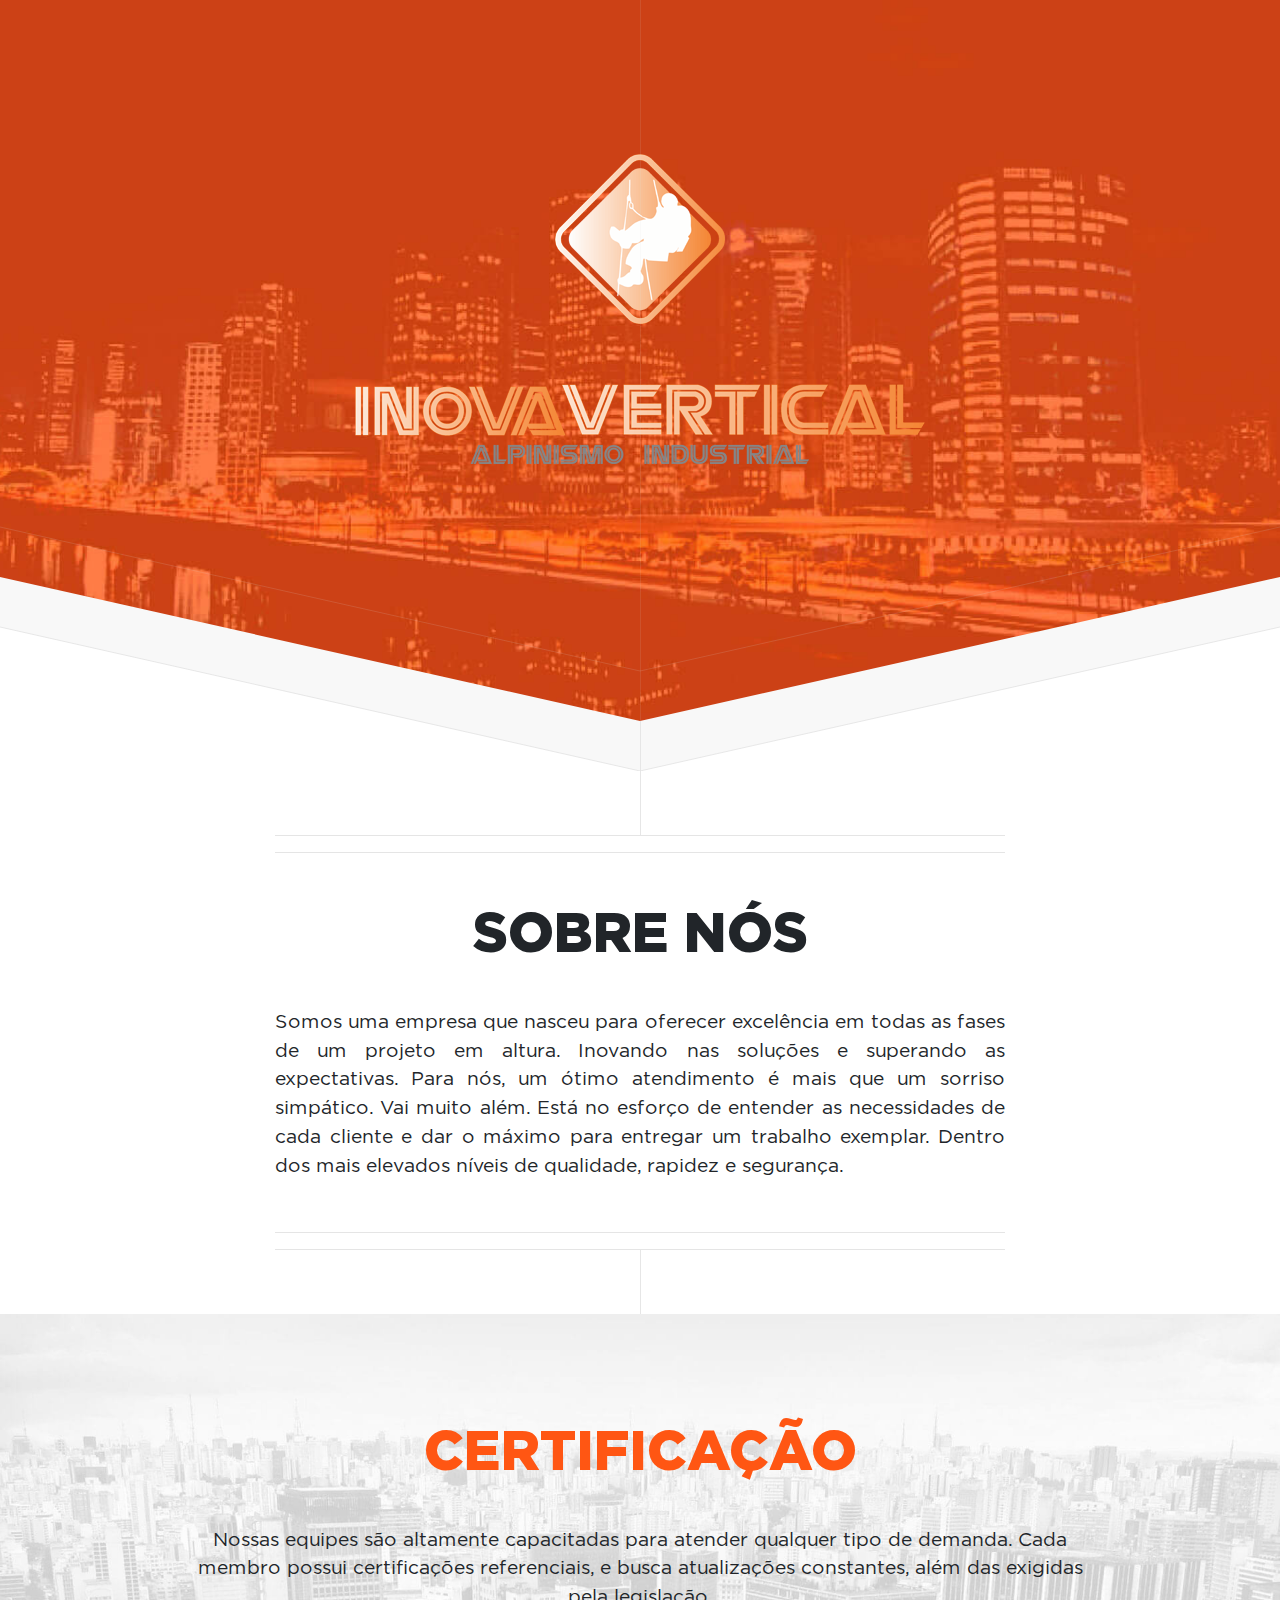
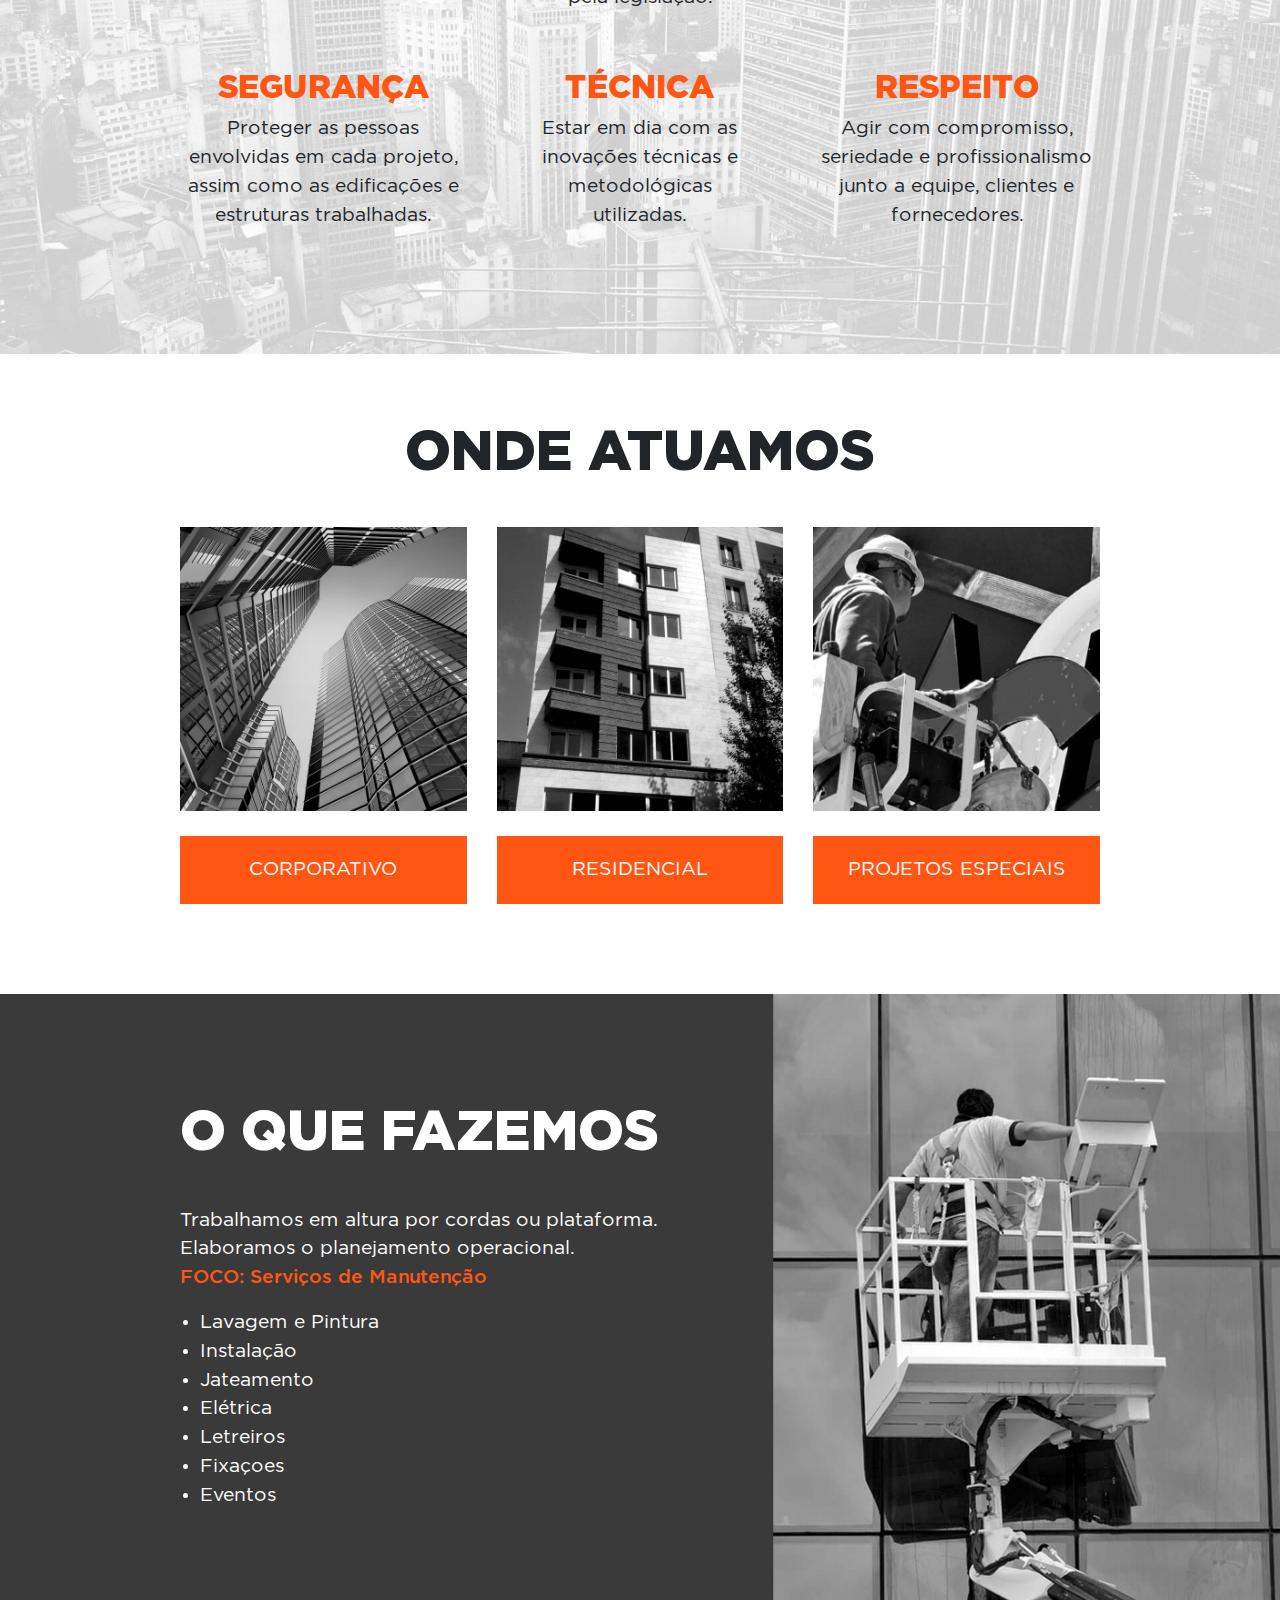
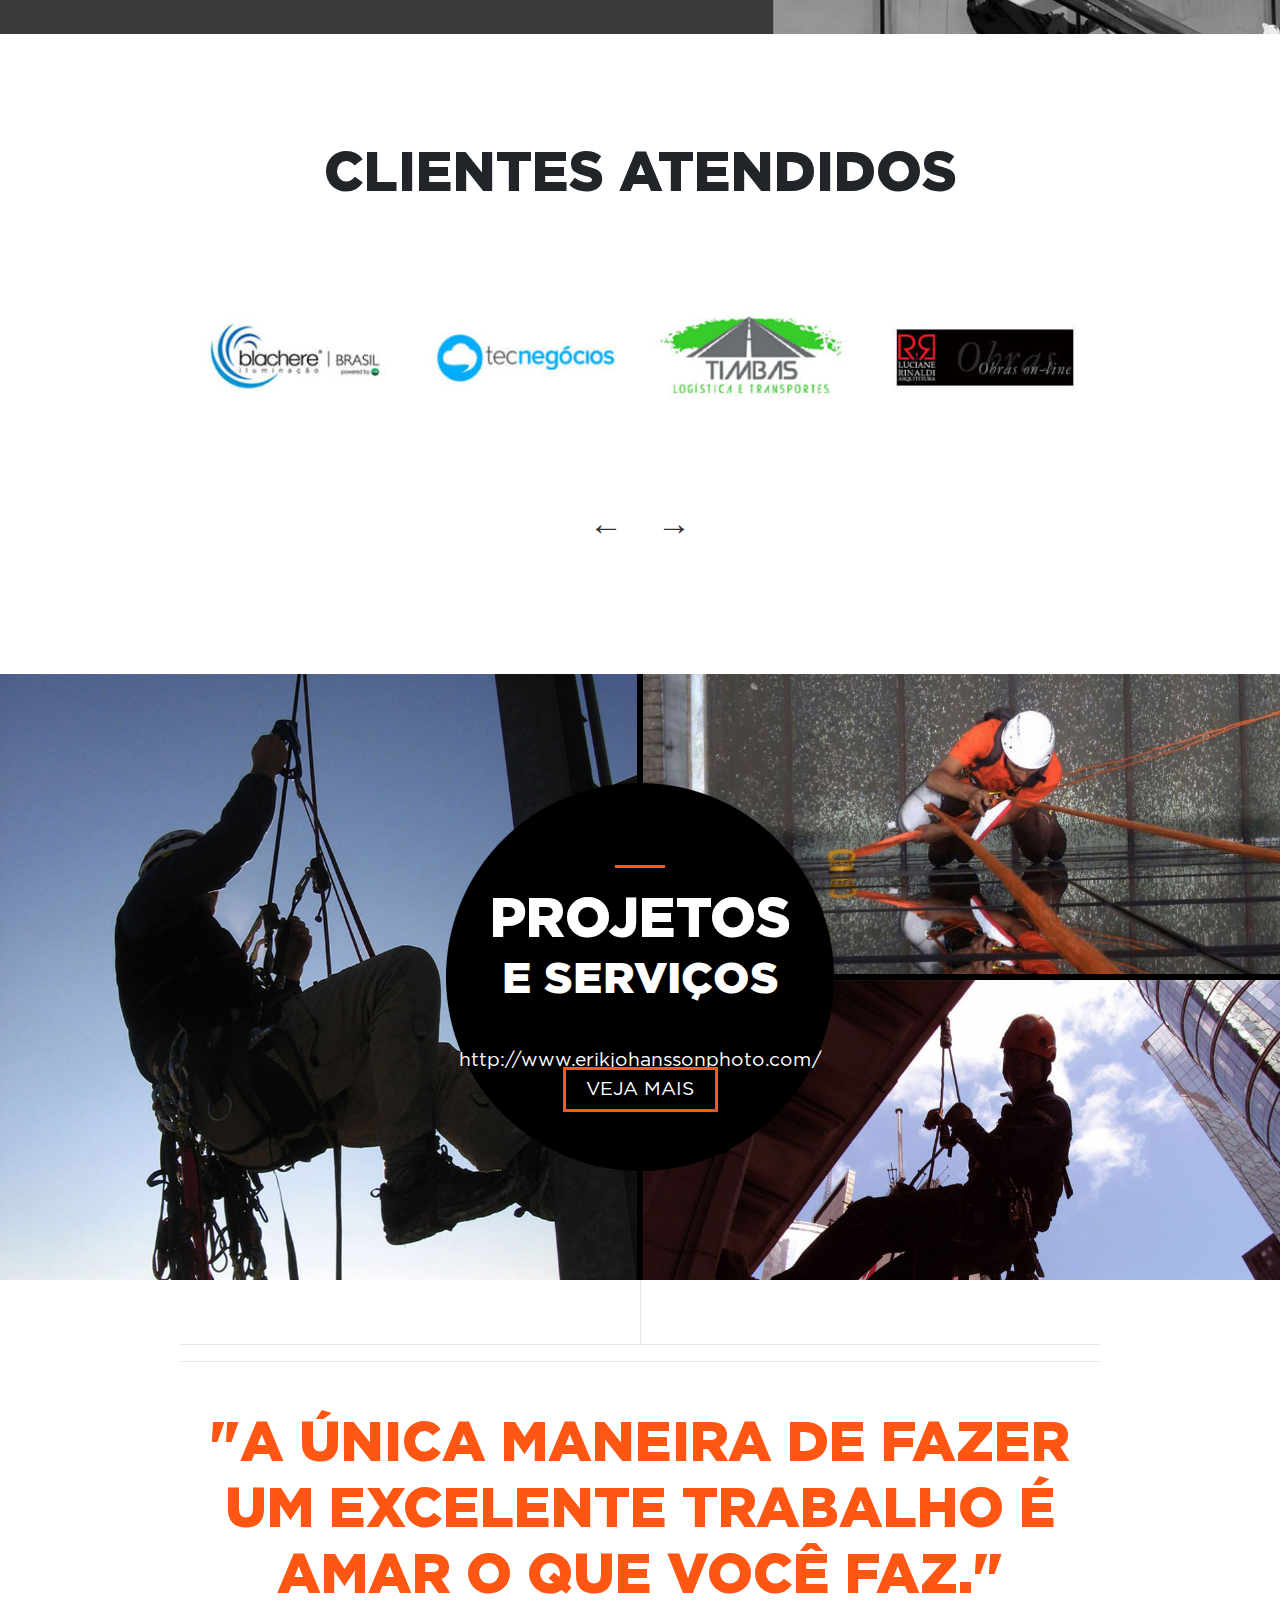
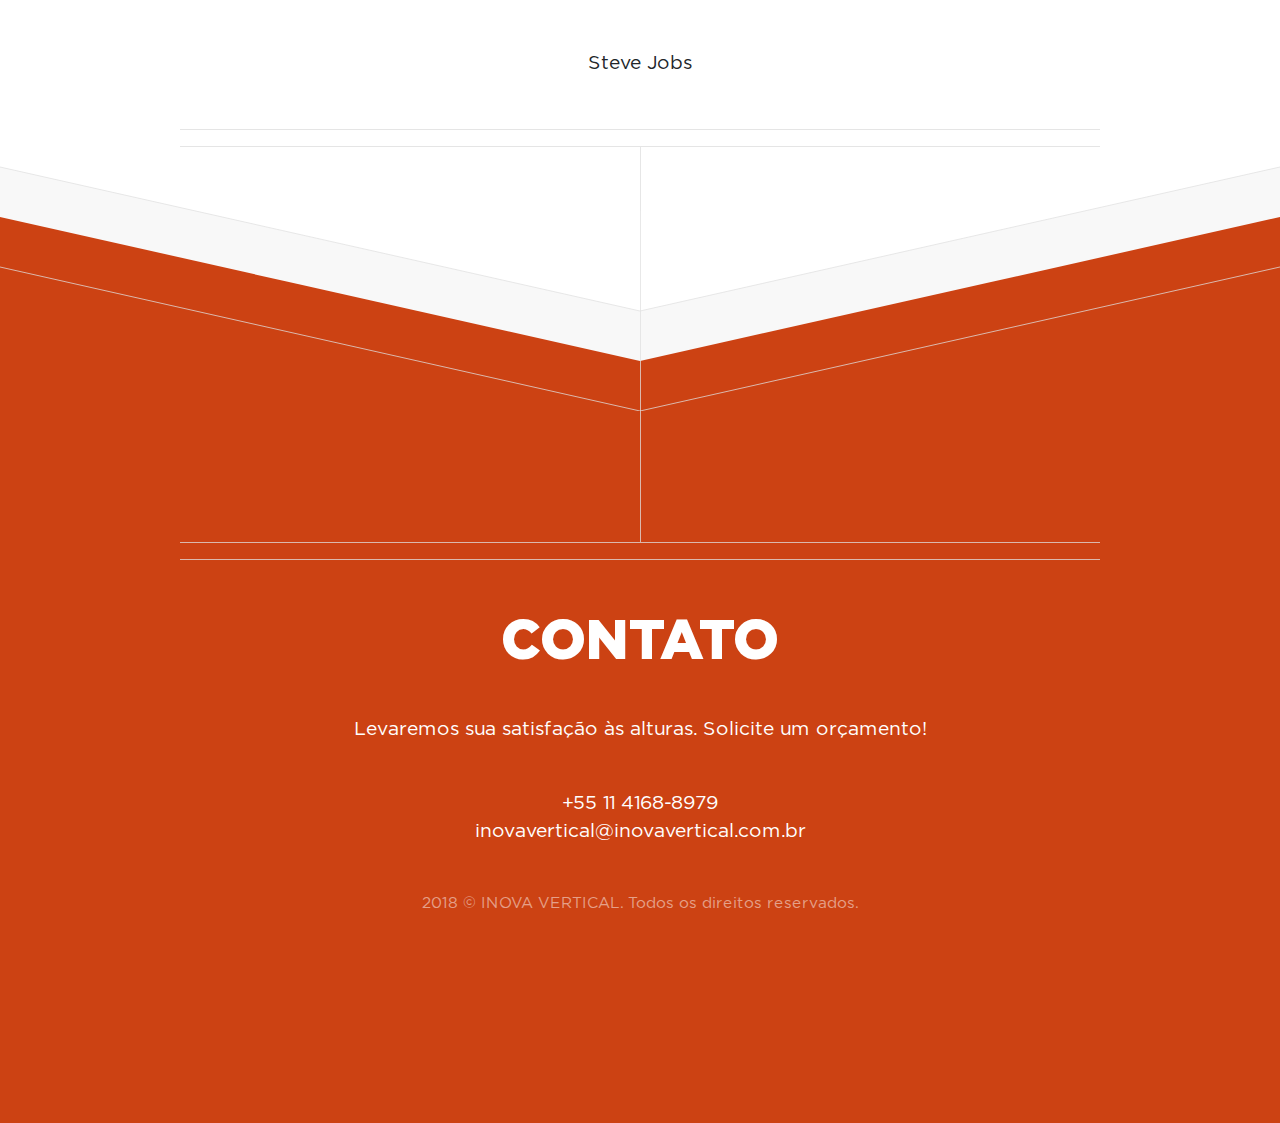
==== commit 745617b4: "desenvolvendo" ====
--- a/index.html
+++ b/index.html
@@ -3,7 +3,7 @@
   <head>
     <meta charset="utf-8">
     <meta name="viewport" content="width=device-width, initial-scale=1, shrink-to-fit=no">
-    <meta name="author" content="Igor dos Santos - Web Developer front end">
+    <meta name="author" content="Igor dos Santos - Front End Developer">
     <meta name="keywords" content="Inova Vertical, Alpinismo Industrial, Lavagem e Pintura, Instalação, Jateamento, Elétrica, Letreiros, Fixaçoes, Eventos, Serviços de Manutenção, Corporativo, Residencial, Projetos especiais"/>
     <meta name="description" content="Site oficial da Inova Vertical. Dê uma olhada nos projetos e serviços realizados e conheça um pouco mais sobre nós."/>
     <title>Inova Vertical - Alpinismo Industrial</title>
@@ -11,8 +11,6 @@
     <link rel="stylesheet" href="assets/css/bootstrap.min.css">
     <link rel="stylesheet" href="assets/css/owl.carousel.min.css">
     <link rel="stylesheet" href="assets/css/owl.theme.default.min.css">
-    <link rel="stylesheet" href="assets/css/photoswipe.css">
-    <link rel="stylesheet" href="assets/css/default-skin/default-skin.css"> 
     <link rel="stylesheet" href="assets/css/main.css">
   </head>
   <body>
@@ -20,7 +18,7 @@
   	<header class="d-flex">
   		<div class="container align-self-center text-center">
   			<div class="logo-icon logo-animation">
-          <img src="images/logo-icon.png" class="img-fluid" alt="">
+          <img src="images/logo-icon.png" class="img-fluid img-fluid-custom" alt="">
         </div>
         <div class="logo-text logo-animation">
           <img src="images/logo-text.png" class="img-fluid" alt="">
@@ -172,8 +170,8 @@
   	<section class="section-container background-white clearfix" id="sct-6">
       <div class="text-circle d-flex">
         <div class="align-self-center text-center">
-          <h1>Projetos <small class="d-block">e Serviços</small></h1>
-          <a href="http://www.erikjohanssonphoto.com/" class="transition-all-400-ms">VEJA MAIS</a>
+          <h1>Projetos <small class="d-block">e Serviços</small></h1>http://www.erikjohanssonphoto.com/
+          <a href="projetos-servicos.html" target="_blank" class="transition-all-400-ms">VEJA MAIS</a>
         </div>
       </div>
 			<div class="item-pjt it-pjt-1">
@@ -226,103 +224,8 @@
       </div>
   	</footer>
 
-    <div class="container">
-      <div class="row">
-        <div class="col-12 col-lg-10 offset-lg-1">
-
-          <div class="my-gallery" itemscope itemtype="http://schema.org/ImageGallery">
-
-            <figure class="width-1" itemprop="associatedMedia" itemscope itemtype="http://schema.org/ImageObject">
-              <a href="images/projetos-servicos/1.jpg" itemprop="contentUrl" data-size="610x370">
-                  <img src="images/projetos-servicos/1.jpg" itemprop="thumbnail" alt="Image description" />
-              </a>
-              <figcaption itemprop="caption description">Image caption  1</figcaption>
-            </figure>
-     
-            <figure class="width-2" itemprop="associatedMedia" itemscope itemtype="http://schema.org/ImageObject">
-              <a href="images/projetos-servicos/2.jpg" itemprop="contentUrl" data-size="525x394">
-                  <img src="images/projetos-servicos/2.jpg" itemprop="thumbnail" alt="Image description" />
-              </a>
-              <figcaption itemprop="caption description">Image caption 2</figcaption>
-            </figure>
-
-            <figure class="width-2" itemprop="associatedMedia" itemscope itemtype="http://schema.org/ImageObject">
-              <a href="https://farm7.staticflickr.com/6175/6176698785_7dee72237e_b.jpg" itemprop="contentUrl" data-size="1024x683">
-                  <img src="https://farm7.staticflickr.com/6175/6176698785_7dee72237e_m.jpg" itemprop="thumbnail" alt="Image description" />
-              </a>
-              <figcaption itemprop="caption description">Image caption 3</figcaption>
-            </figure>
-
-            <figure class="width-1" itemprop="associatedMedia" itemscope itemtype="http://schema.org/ImageObject">
-              <a href="https://farm6.staticflickr.com/5023/5578283926_822e5e5791_b.jpg" itemprop="contentUrl" data-size="1024x768">
-                  <img src="https://farm6.staticflickr.com/5023/5578283926_822e5e5791_m.jpg" itemprop="thumbnail" alt="Image description" />
-              </a>
-              <figcaption itemprop="caption description">Image caption 4</figcaption>
-            </figure>
-
-            <figure class="width-full" itemprop="associatedMedia" itemscope itemtype="http://schema.org/ImageObject">
-              <a href="https://farm6.staticflickr.com/5023/5578283926_822e5e5791_b.jpg" itemprop="contentUrl" data-size="1024x768">
-                  <img src="https://farm6.staticflickr.com/5023/5578283926_822e5e5791_m.jpg" itemprop="thumbnail" alt="Image description" />
-              </a>
-              <figcaption itemprop="caption description">Image caption 4</figcaption>
-            </figure>
-
-          </div>
-          
-          <div class="pswp" tabindex="-1" role="dialog" aria-hidden="true">
-
-            <div class="pswp__bg"></div>
-
-            <div class="pswp__scroll-wrap">
-
-              <div class="pswp__container">
-                <div class="pswp__item"></div>
-                <div class="pswp__item"></div>
-                <div class="pswp__item"></div>
-              </div>
-
-              <div class="pswp__ui pswp__ui--hidden">
-
-                <div class="pswp__top-bar">
-                  <div class="pswp__counter"></div>
-                  <button class="pswp__button pswp__button--close" title="Fechar (Esc)"></button>
-                  <button class="pswp__button pswp__button--fs" title="Alternar para o modo tela cheia"></button>
-                  <button class="pswp__button pswp__button--zoom" title="Zoom in/out"></button>
-                  <div class="pswp__preloader">
-                    <div class="pswp__preloader__icn">
-                      <div class="pswp__preloader__cut">
-                        <div class="pswp__preloader__donut"></div>
-                      </div>
-                    </div>
-                  </div>
-                </div>
-
-                <div class="pswp__share-modal pswp__share-modal--hidden pswp__single-tap">
-                    <div class="pswp__share-tooltip"></div> 
-                </div>
-
-                <button class="pswp__button pswp__button--arrow--left" title="Anterior (seta para a esquerda)">
-                </button>
-
-                <button class="pswp__button pswp__button--arrow--right" title="Próximo (seta para a direita)">
-                </button>
-
-                <div class="pswp__caption">
-                    <div class="pswp__caption__center"></div>
-                </div>
-
-              </div>
-            </div>
-          </div>
-
-        </div>
-      </div>
-    </div>
-
     <script src="assets/js/jquery.min.js"></script>
     <script src="assets/js/owl.carousel.min.js"></script>
-    <script src="assets/js/photoswipe.min.js"></script>
-    <script src="assets/js/photoswipe-ui-default.min.js"></script>
     <script src="assets/js/main.js"></script>
 
   </body>
--- a/assets/css/main.css
+++ b/assets/css/main.css
@@ -1 +1 @@
-@font-face{font-family:"Gotham Black";src:url("../font/gotham/gotham-black.woff2") format("woff2"),url("../font/gotham/gotham-black.woff") format("woff");font-weight:normal;font-style:normal}@font-face{font-family:"Gotham Bold";src:url("../font/gotham/gotham-bold.woff2") format("woff2"),url("../font/gotham/gotham-bold.woff") format("woff");font-weight:normal;font-style:normal}@font-face{font-family:"Gotham Book";src:url("../font/gotham/gotham-book.woff2") format("woff2"),url("../font/gotham/gotham-book.woff") format("woff");font-weight:normal;font-style:normal}@font-face{font-family:"Gotham Light";src:url("../font/gotham/gotham-light.woff2") format("woff2"),url("../font/gotham/gotham-light.woff") format("woff");font-weight:normal;font-style:normal}@font-face{font-family:"Gotham Medium";src:url("../font/gotham/gotham-medium.woff2") format("woff2"),url("../font/gotham/gotham-medium.woff") format("woff");font-weight:normal;font-style:normal}body{font-family:"Gotham Book"}h1,h2,h3,h4,h5,h6{font-weight:normal;font-family:"Gotham Black"}b,strong{font-weight:normal;font-family:"Gotham Medium"}.font-gotham-black{font-family:"Gotham Black"}.font-gotham-bold{font-family:"Gotham Bold"}.font-gotham-book{font-family:"Gotham Book"}.font-gotham-light{font-family:"Gotham Light"}.font-gotham-medium{font-family:"Gotham Medium"}.text-uppercase{text-transform:uppercase}.transition-all-400-ms{transition:all 400s;-webkit-transition:all 400ms;-moz-transition:all 400ms}.mg-top{margin-top:40px}.line-vertical-top:before,.line-vertical-bottom:before{content:'';position:absolute;left:50%;width:1px;height:64px;background:#e6e6e6}.line-vertical-top{padding-top:48px}.line-vertical-top:before{top:0}.line-vertical-bottom{padding-bottom:48px}.line-vertical-bottom:before{bottom:0}@media (max-width: 992px){.mg-top br{display:none}}header{background-attachment:scroll,							scroll,					fixed;background-image:url("../../images/svg/top-3200.svg"),url(""),url("../../images/header.jpg");background-position:bottom center,					top left,				center bottom;background-repeat:repeat-x,						repeat,					no-repeat;background-size:3200px 460px,					auto,					cover;color:rgba(255,255,255,0.8);padding:10em 0 20em 0;position:relative;text-align:center;max-width:1920px;margin:0 auto}header:before,header:after{background:rgba(224,224,224,0.75);content:'';left:50%;position:absolute;width:1px;z-index:0}header:before{height:calc(100% - 50px);opacity:0.15;top:0}header:after{bottom:0;height:50px}header .logo-icon{margin-bottom:60px}@media screen and (max-width: 1680px){header{padding:8em 0 16em 0}}@media screen and (max-width: 1199.98px){header{background-attachment:scroll,							scroll,							scroll;background-image:url("../../images/svg/top-1600.svg"),url(""),url("../../images/header.jpg");background-size:1600px 230px,					auto,							cover;padding:6em 0 12em 0}header:before{height:calc(100% - 25px)}header:after{height:25px}}@media screen and (max-width: 991.98px){header{background-image:url("../../images/svg/top-1280.svg"),url(""),url("../../images/header.jpg");background-size:1280px 184px,						auto,							cover;padding:3em 0 7em 0}header:before{height:calc(100% - 20px)}header:after{height:20px}}@media screen and (max-width: 575.98px){header{padding-left:1em;padding-right:1em}}body{font-size:1.2em}h1{font-size:55px;margin:0;padding:0;margin-bottom:40px;line-height:initial;text-transform:uppercase}.section-container{min-height:640px;position:relative;max-width:1920px;margin:0 auto}.section-container.background-white{background:#fff}.section-container.background-gray{background:#eee}.section-container.section-dark{color:#fff}.section-container#sct-1{padding:0;min-height:auto}.section-container#sct-1 h1{margin-top:50px}.section-container#sct-1 p{margin-bottom:50px}.section-container#sct-2{background-image:url("../../images/background-sct-2.jpg");background-position:center bottom;background-repeat:no-repeat;background-size:cover}.section-container#sct-2 h1{margin-top:0}.section-container#sct-2 h1,.section-container#sct-2 h2{color:#ff5613}.section-container#sct-3 span{background:#ff5613;display:block;padding:20px 0;margin-top:25px;color:#fff}@media (min-width: 992px){.section-container#sct-3{padding-bottom:22px}.section-container#sct-3 .mg-top{margin-top:0}}.section-container#sct-4{background-color:#3a3a3a;background-image:url("../../images/background-sct-4.jpg");background-position:top right;background-repeat:no-repeat;background-size:cover}.section-container#sct-4 p b{display:block;color:#ff5613}.section-container#sct-4 ul{padding-left:20px}@media (max-width: 992px){.section-container#sct-4{background:#3a3a3a}}.section-container#sct-5 #clientes .owl-nav{margin-top:20px}.section-container#sct-5 #clientes .owl-nav [class*=owl-]{color:#333333;font-size:34px;margin:10px;background:transparent}.section-container#sct-5 #clientes .owl-dots{display:none}.section-container#sct-5 #clientes .owl-stage-outer{padding:40px 0}.section-container#sct-6{background-color:#000000;padding:0;min-height:auto}.section-container#sct-6 .text-circle{position:absolute;width:388px;height:388px;background-image:url("../../images/bg-text-projetos-servicos.png");background-size:100% auto;top:50%;left:50%;margin-top:-194px;margin-left:-194px;color:#fff}.section-container#sct-6 .text-circle div{width:100%}.section-container#sct-6 .text-circle div h1{margin-top:40px;margin-bottom:40px;position:relative}.section-container#sct-6 .text-circle div h1:before{content:'';position:absolute;width:50px;height:3px;left:50%;margin-left:-25px;top:-20%;background:#ff5613}.section-container#sct-6 .text-circle div a{border:3px solid #ff5613;color:#fff;padding:10px 20px;text-decoration:none}.section-container#sct-6 .text-circle div a:hover{background:#ff5613;color:#fff}.section-container#sct-6 .item-pjt{float:left;width:50%}.section-container#sct-6 .item-pjt img{display:block;width:100%}.section-container#sct-6 .item-pjt img.mg-bottom{margin-bottom:6px}.section-container#sct-6 .item-pjt.it-pjt-1{padding-right:3px}.section-container#sct-6 .item-pjt.it-pjt-2{padding-left:3px}.section-container#sct-7{padding:0;min-height:auto}.section-container#sct-7 h1{margin-top:50px;color:#ff5613}.section-container#sct-7 p{margin-bottom:50px}.section-container#sct-7 .container{z-index:1;background:#fff;border-radius:100%}@media screen and (max-width: 991.98px){body{font-size:1rem}.section-container{padding:40px 0;min-height:auto}.section-container#sct-6{min-height:300px}}@media screen and (max-width: 767.98px){h1{font-size:2.5em;text-align:center}h2{font-size:2em}.section-container{padding:40px 0;min-height:auto}.section-container#sct-3 span{margin-top:0}.section-container#sct-5 #clientes .owl-stage-outer{padding:0 0}}@media screen and (max-width: 575.98px){h1{font-size:2em;text-align:center}h2{font-size:1.5em}}.my-gallery{width:100%;float:left}.my-gallery img{width:100%;height:auto}.my-gallery figure{display:block;float:left;margin-right:1%;margin-bottom:8px}.my-gallery figure.width-1{width:32.33333333333333%}.my-gallery figure.width-2{width:65.66666666666667%}.my-gallery figure.width-full{width:99%}footer{max-width:1920px;margin:0 auto;background-attachment:scroll;background-color:#cc4213;background-image:url("../../images/svg/bottom-3200.svg");background-position:top center;background-repeat:repeat-x;background-size:3200px 460px;color:#fff;padding:calc(460px + 6em) 0 10em 0;margin-top:-260px;position:relative;text-align:center}footer:before{background:rgba(224,224,224,0.75);content:'';height:calc(460px + 6em);left:50%;position:absolute;top:0;width:1px;z-index:0}footer .line-vertical-top{padding-top:0}footer .line-vertical-top:before{height:16px;background:rgba(224,224,224,0.75)}footer .line-vertical-top hr{border-top:1px solid rgba(224,224,224,0.75)}footer h1{margin-top:50px}footer a{color:#fff}footer .copy{color:rgba(255,255,255,0.5);font-size:0.8em}@media screen and (max-width: 1199.98px){footer{background-image:url("../../images/svg/bottom-1600.svg");background-size:1600px 230px;margin-top:-100px;padding:calc(230px + 4em) 0 6em 0}footer:before{height:calc(230px + 4em)}}@media screen and (max-width: 767.98px){footer{background-image:url("../../images/svg/bottom-1280.svg");background-size:1280px 184px;margin-top:-75px;padding:calc(184px + 2em) 0 2em 0}footer:before{height:calc(184px + 2em)}}@media screen and (max-width: 575.98px){footer{margin-top:-100px;padding-left:1em;padding-right:1em}}
+@font-face{font-family:"Gotham Black";src:url("../font/gotham/gotham-black.woff2") format("woff2"),url("../font/gotham/gotham-black.woff") format("woff");font-weight:normal;font-style:normal}@font-face{font-family:"Gotham Bold";src:url("../font/gotham/gotham-bold.woff2") format("woff2"),url("../font/gotham/gotham-bold.woff") format("woff");font-weight:normal;font-style:normal}@font-face{font-family:"Gotham Book";src:url("../font/gotham/gotham-book.woff2") format("woff2"),url("../font/gotham/gotham-book.woff") format("woff");font-weight:normal;font-style:normal}@font-face{font-family:"Gotham Light";src:url("../font/gotham/gotham-light.woff2") format("woff2"),url("../font/gotham/gotham-light.woff") format("woff");font-weight:normal;font-style:normal}@font-face{font-family:"Gotham Medium";src:url("../font/gotham/gotham-medium.woff2") format("woff2"),url("../font/gotham/gotham-medium.woff") format("woff");font-weight:normal;font-style:normal}body{font-family:"Gotham Book"}h1,h2,h3,h4,h5,h6{font-weight:normal;font-family:"Gotham Black"}b,strong{font-weight:normal;font-family:"Gotham Medium"}.font-gotham-black{font-family:"Gotham Black"}.font-gotham-bold{font-family:"Gotham Bold"}.font-gotham-book{font-family:"Gotham Book"}.font-gotham-light{font-family:"Gotham Light"}.font-gotham-medium{font-family:"Gotham Medium"}.text-uppercase{text-transform:uppercase}.transition-all-400-ms{transition:all 400s;-webkit-transition:all 400ms;-moz-transition:all 400ms}.mg-top{margin-top:40px}.line-vertical-top:before,.line-vertical-bottom:before{content:'';position:absolute;left:50%;width:1px;height:64px;background:#e6e6e6}.line-vertical-top{padding-top:48px}.line-vertical-top:before{top:0}.line-vertical-bottom{padding-bottom:48px}.line-vertical-bottom:before{bottom:0}@media (max-width: 992px){.mg-top br{display:none}}@media screen and (max-width: 767.98px){.img-fluid-custom{max-width:40% !important}}header{background-attachment:scroll,							scroll,					fixed;background-image:url("../../images/svg/top-3200.svg"),url(""),url("../../images/header.jpg");background-position:bottom center,					top left,				center bottom;background-repeat:repeat-x,						repeat,					no-repeat;background-size:3200px 460px,					auto,					cover;color:rgba(255,255,255,0.8);padding:10em 0 20em 0;position:relative;text-align:center;max-width:1920px;margin:0 auto}header:before,header:after{background:rgba(224,224,224,0.75);content:'';left:50%;position:absolute;width:1px;z-index:0}header:before{height:calc(100% - 50px);opacity:0.15;top:0}header:after{bottom:0;height:50px}header .logo-icon{margin-bottom:60px}@media screen and (max-width: 1680px){header{padding:8em 0 16em 0}}@media screen and (max-width: 1199.98px){header{background-attachment:scroll,							scroll,							scroll;background-image:url("../../images/svg/top-1600.svg"),url(""),url("../../images/header.jpg");background-size:1600px 230px,					auto,							cover;padding:6em 0 12em 0}header:before{height:calc(100% - 25px)}header:after{height:25px}}@media screen and (max-width: 991.98px){header{background-image:url("../../images/svg/top-1280.svg"),url(""),url("../../images/header.jpg");background-size:1280px 184px,						auto,							cover;padding:3em 0 7em 0}header:before{height:calc(100% - 20px)}header:after{height:20px}}@media screen and (max-width: 575.98px){header{padding-left:1em;padding-right:1em}}body{font-size:1.2em}h1{font-size:55px;margin:0;padding:0;margin-bottom:40px;line-height:initial;text-transform:uppercase}.section-container{min-height:640px;position:relative;max-width:1920px;margin:0 auto}.section-container.background-white{background:#fff}.section-container.background-gray{background:#eee}.section-container.section-dark{color:#fff}.section-container#sct-1{padding:0;min-height:auto}.section-container#sct-1 h1{margin-top:50px}.section-container#sct-1 p{margin-bottom:50px}.section-container#sct-2{background-image:url("../../images/background-sct-2.jpg");background-position:center bottom;background-repeat:no-repeat;background-size:cover}.section-container#sct-2 h1{margin-top:0}.section-container#sct-2 h1,.section-container#sct-2 h2{color:#ff5613}.section-container#sct-3 span{background:#ff5613;display:block;padding:20px 0;margin-top:25px;color:#fff}@media (min-width: 992px){.section-container#sct-3{padding-bottom:22px}.section-container#sct-3 .mg-top{margin-top:0}}.section-container#sct-4{background-color:#3a3a3a;background-image:url("../../images/background-sct-4.jpg");background-position:top right;background-repeat:no-repeat;background-size:cover}.section-container#sct-4 p b{display:block;color:#ff5613}.section-container#sct-4 ul{padding-left:20px}@media (max-width: 992px){.section-container#sct-4{background:#3a3a3a}}.section-container#sct-5 #clientes .owl-nav{margin-top:20px}.section-container#sct-5 #clientes .owl-nav [class*=owl-]{color:#333333;font-size:34px;margin:10px;background:transparent}.section-container#sct-5 #clientes .owl-dots{display:none}.section-container#sct-5 #clientes .owl-stage-outer{padding:40px 0}.section-container#sct-6{background-color:#000000;padding:0;min-height:auto}.section-container#sct-6 .text-circle{position:absolute;width:388px;height:388px;background-image:url("../../images/bg-text-projetos-servicos.png");background-size:100% auto;top:50%;left:50%;margin-top:-194px;margin-left:-194px;color:#fff}.section-container#sct-6 .text-circle div{width:100%}.section-container#sct-6 .text-circle div h1{margin-top:40px;margin-bottom:40px;position:relative}.section-container#sct-6 .text-circle div h1:before{content:'';position:absolute;width:50px;height:3px;left:50%;margin-left:-25px;top:-20%;background:#ff5613}.section-container#sct-6 .text-circle div a{border:3px solid #ff5613;color:#fff;padding:10px 20px;text-decoration:none}.section-container#sct-6 .text-circle div a:hover{background:#ff5613;color:#fff}.section-container#sct-6 .item-pjt{float:left;width:50%}.section-container#sct-6 .item-pjt img{display:block;width:100%}.section-container#sct-6 .item-pjt img.mg-bottom{margin-bottom:6px}.section-container#sct-6 .item-pjt.it-pjt-1{padding-right:3px}.section-container#sct-6 .item-pjt.it-pjt-2{padding-left:3px}.section-container#sct-7{padding:0;min-height:auto}.section-container#sct-7 h1{margin-top:50px;color:#ff5613}.section-container#sct-7 p{margin-bottom:50px}.section-container#sct-7 .container{z-index:1;background:#fff;border-radius:100%}@media screen and (max-width: 991.98px){body{font-size:1rem}.section-container{padding:40px 0;min-height:auto}.section-container#sct-6{min-height:300px}}@media screen and (max-width: 767.98px){h1{font-size:2.5em;text-align:center}h2{font-size:2em}.section-container{padding:40px 0;min-height:auto}.section-container#sct-3 span{margin-top:0}.section-container#sct-5 #clientes .owl-stage-outer{padding:0 0}}@media screen and (max-width: 575.98px){h1{font-size:2em;text-align:center}h2{font-size:1.5em}}footer{max-width:1920px;margin:0 auto;background-attachment:scroll;background-color:#cc4213;background-image:url("../../images/svg/bottom-3200.svg");background-position:top center;background-repeat:repeat-x;background-size:3200px 460px;color:#fff;padding:calc(460px + 6em) 0 10em 0;margin-top:-260px;position:relative;text-align:center}footer:before{background:rgba(224,224,224,0.75);content:'';height:calc(460px + 6em);left:50%;position:absolute;top:0;width:1px;z-index:0}footer .line-vertical-top{padding-top:0}footer .line-vertical-top:before{height:16px;background:rgba(224,224,224,0.75)}footer .line-vertical-top hr{border-top:1px solid rgba(224,224,224,0.75)}footer h1{margin-top:50px}footer a{color:#fff}footer .copy{color:rgba(255,255,255,0.5);font-size:0.8em}@media screen and (max-width: 1199.98px){footer{background-image:url("../../images/svg/bottom-1600.svg");background-size:1600px 230px;margin-top:-100px;padding:calc(230px + 4em) 0 6em 0}footer:before{height:calc(230px + 4em)}}@media screen and (max-width: 767.98px){footer{background-image:url("../../images/svg/bottom-1280.svg");background-size:1280px 184px;margin-top:-75px;padding:calc(184px + 2em) 0 2em 0}footer:before{height:calc(184px + 2em)}}@media screen and (max-width: 575.98px){footer{margin-top:-100px;padding-left:1em;padding-right:1em}}
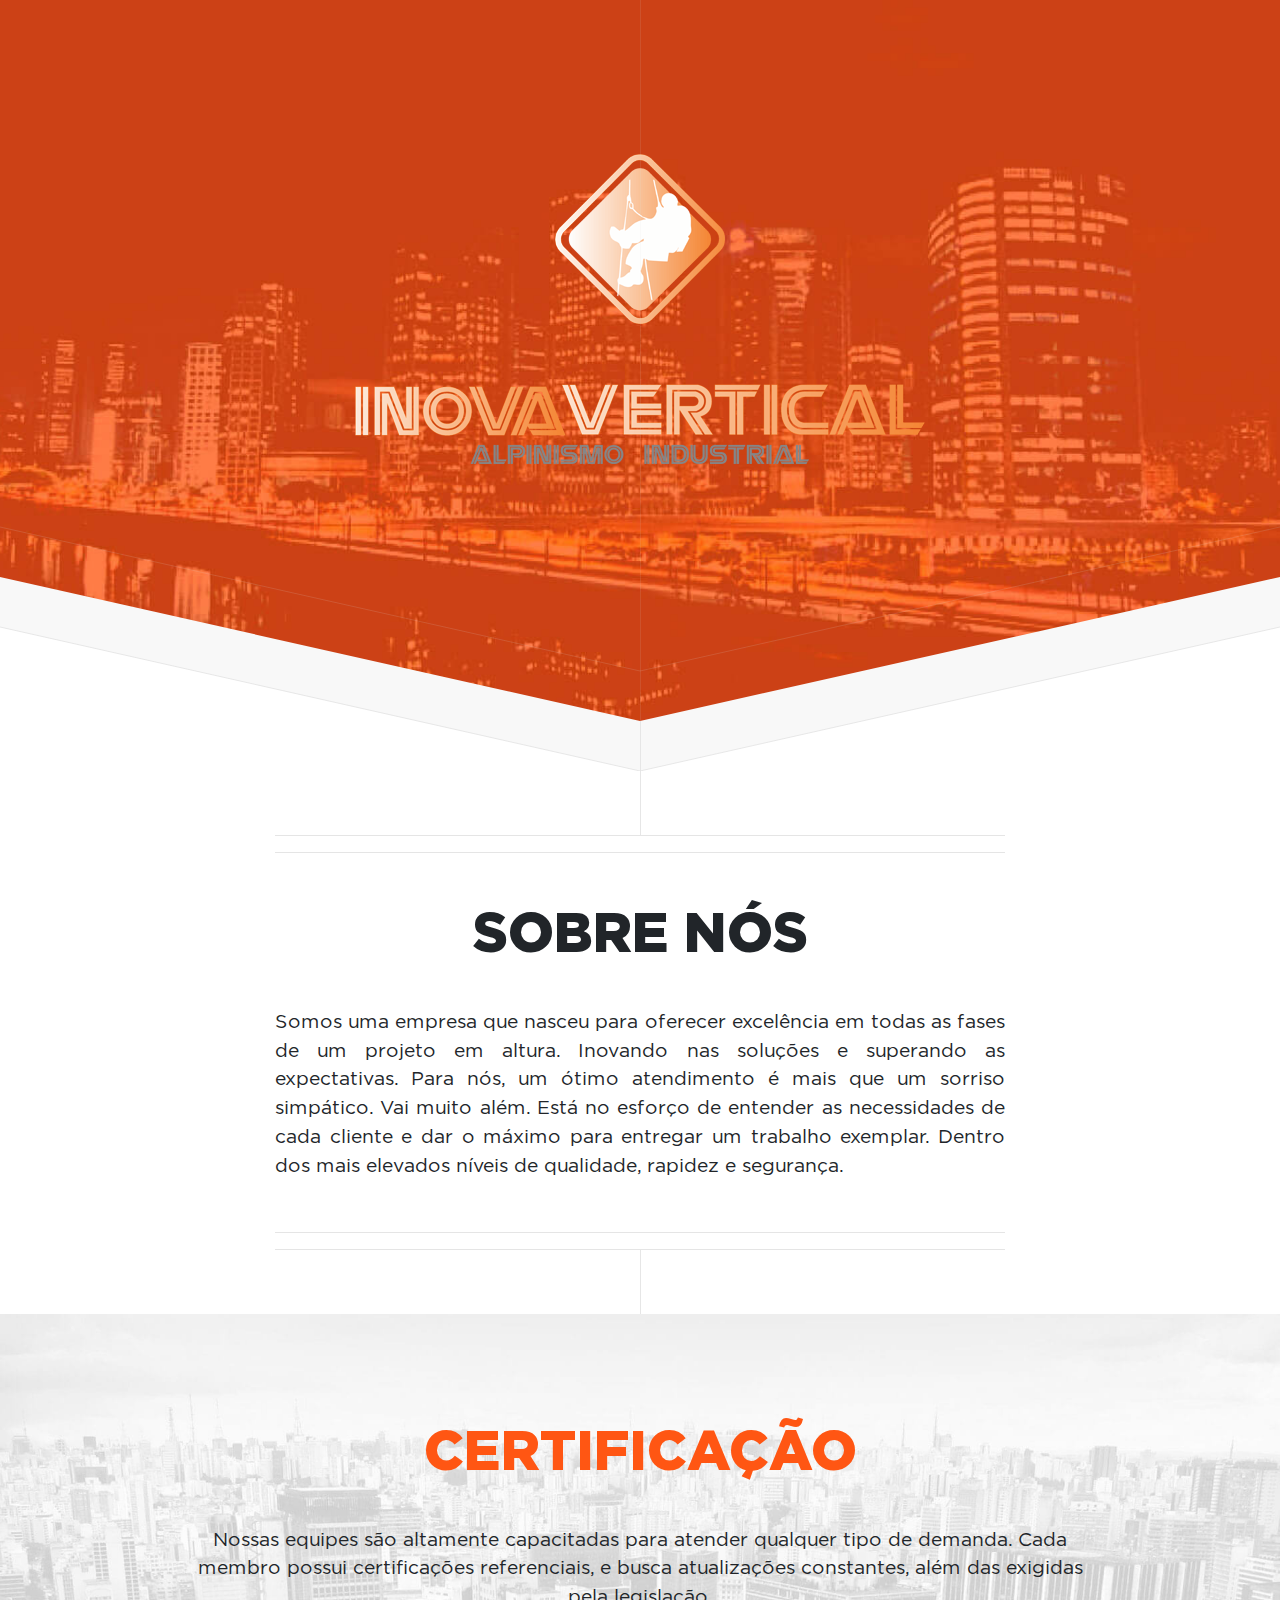
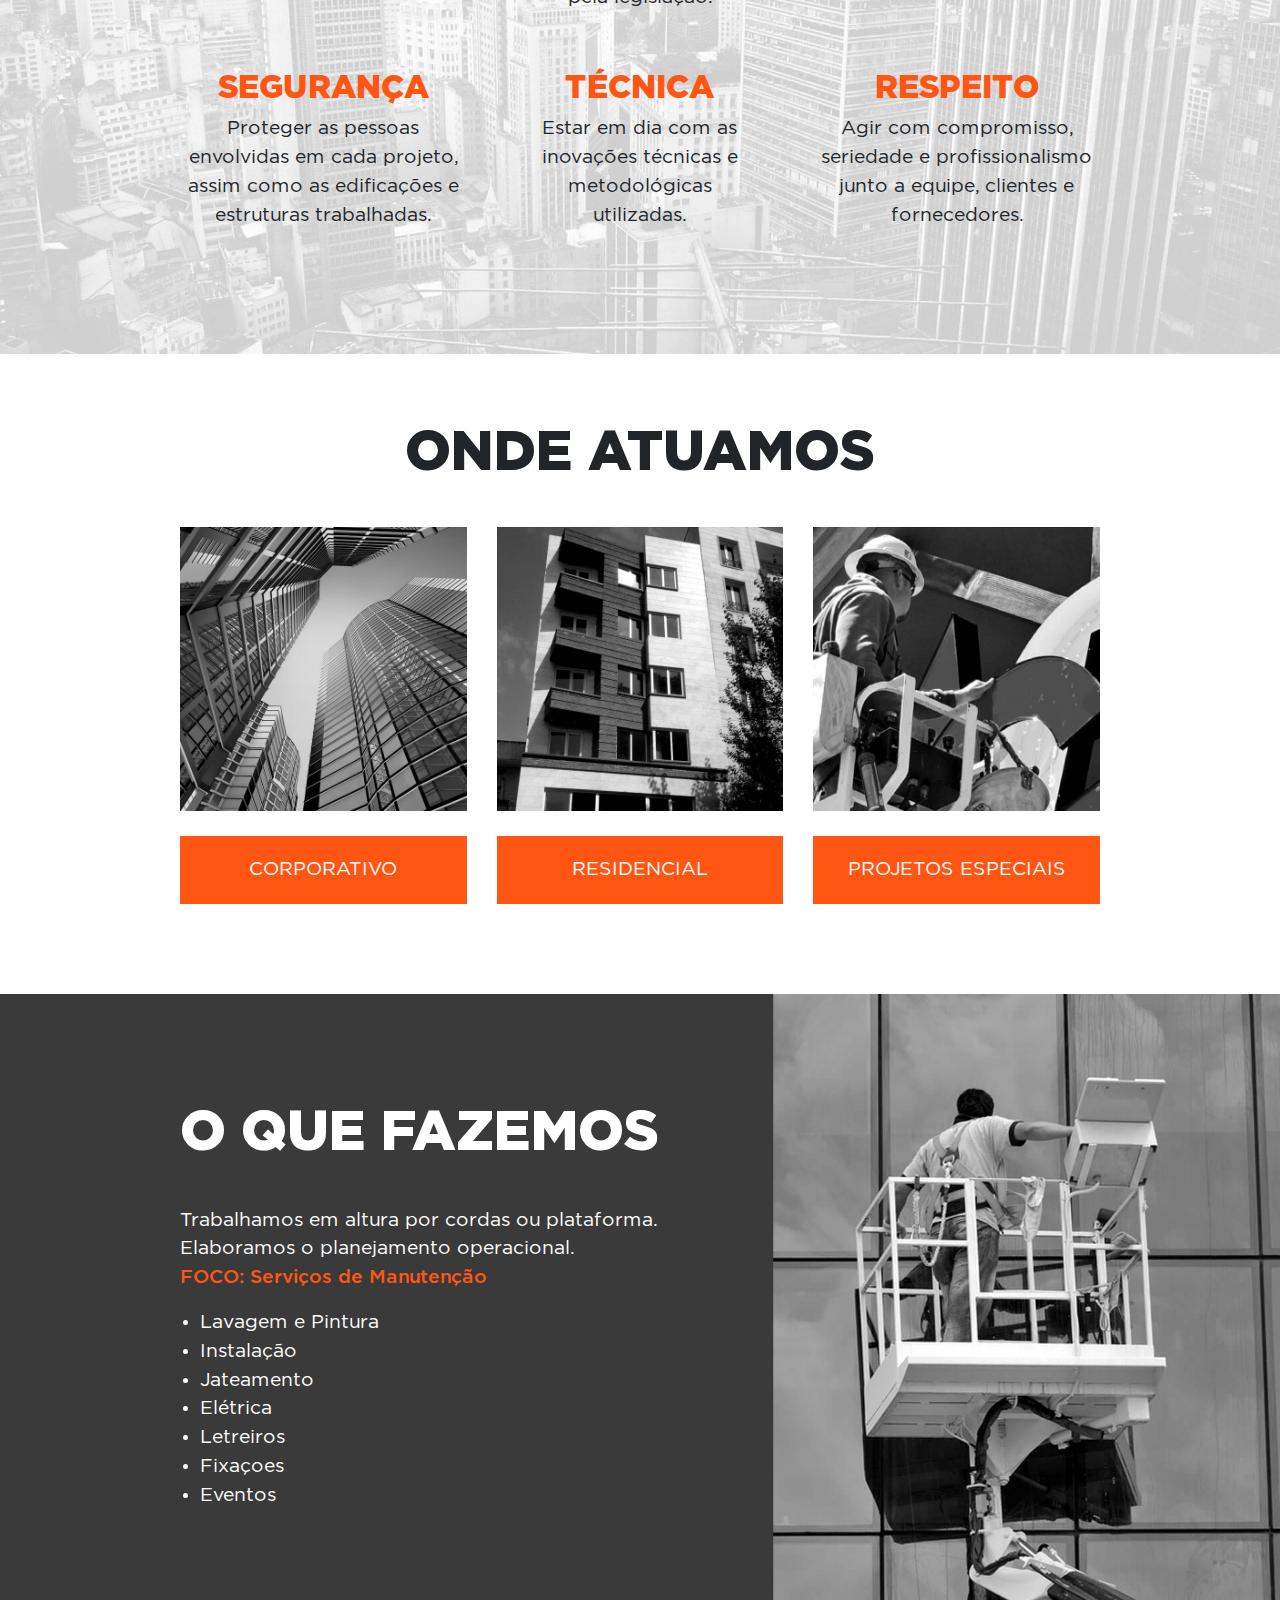
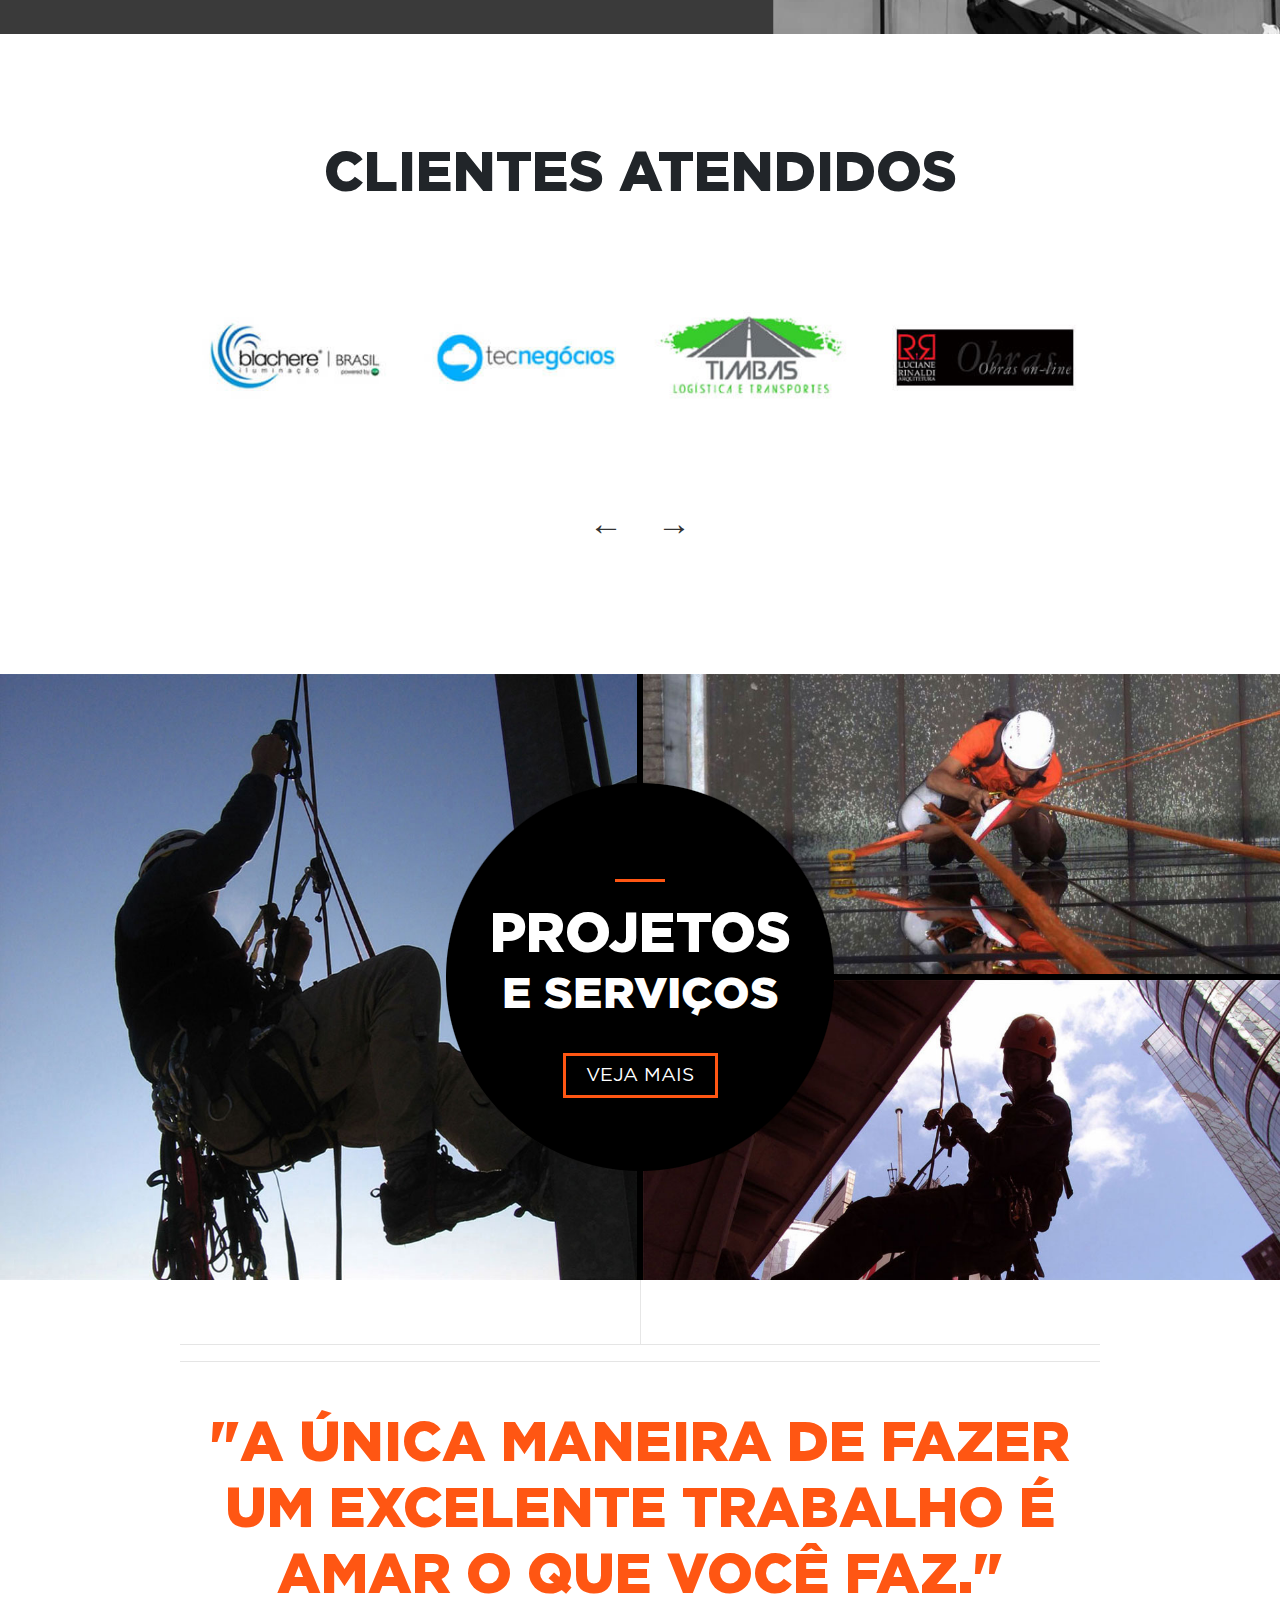
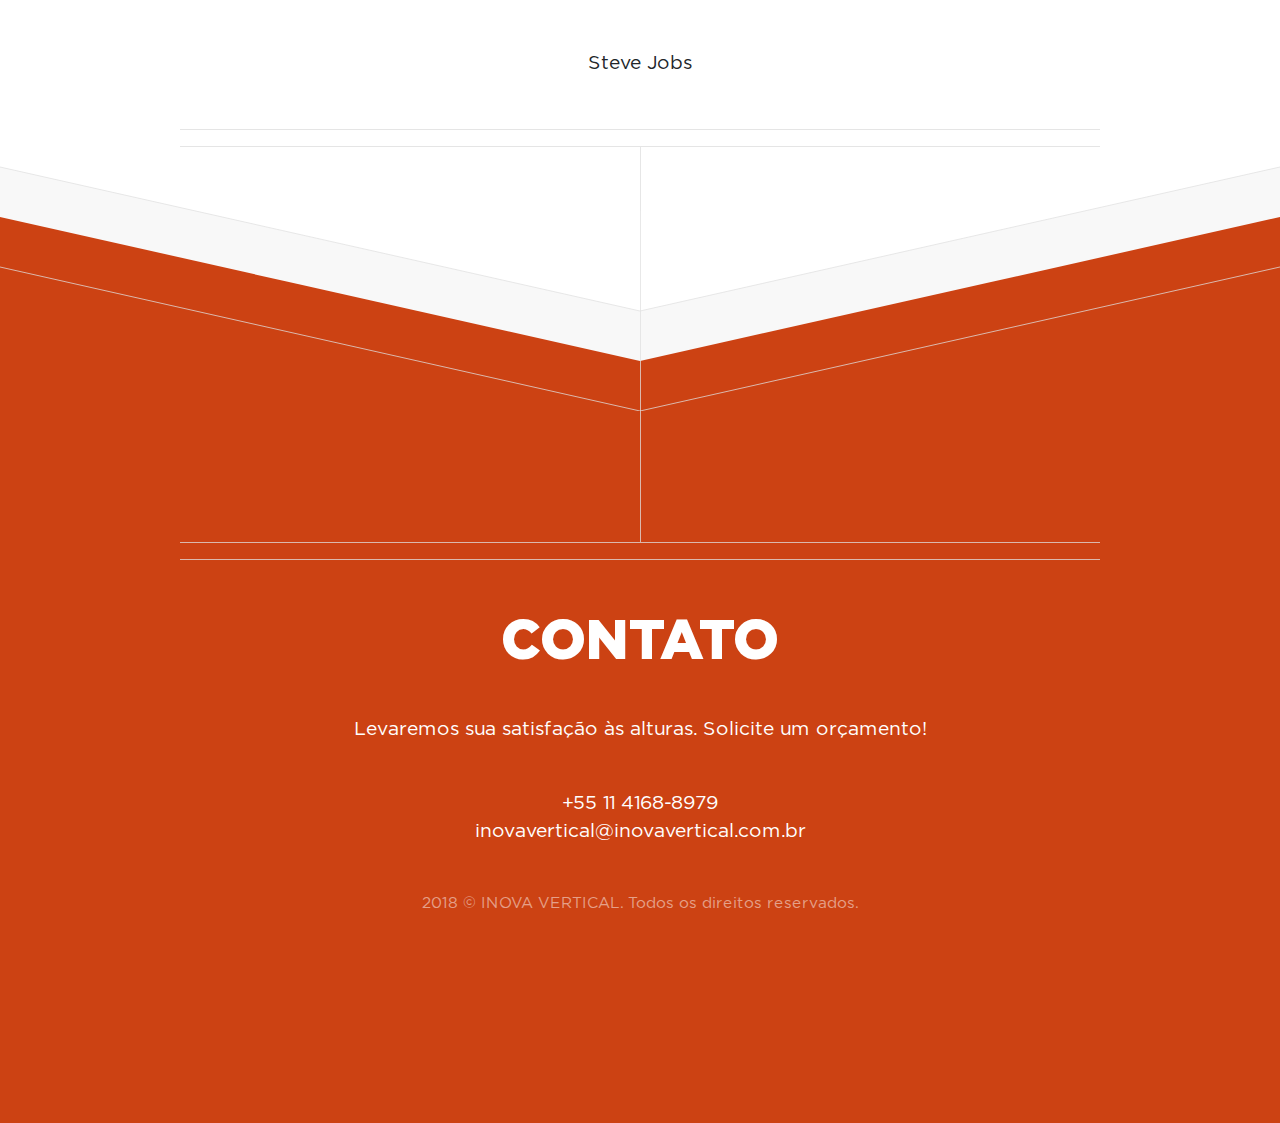
==== commit ee117c1a: "Desenvolvendo" ====
--- a/index.html
+++ b/index.html
@@ -11,6 +11,8 @@
     <link rel="stylesheet" href="assets/css/bootstrap.min.css">
     <link rel="stylesheet" href="assets/css/owl.carousel.min.css">
     <link rel="stylesheet" href="assets/css/owl.theme.default.min.css">
+    <link rel="stylesheet" href="assets/css/photoswipe.css">
+    <link rel="stylesheet" href="assets/css/default-skin/default-skin.css"> 
     <link rel="stylesheet" href="assets/css/main.css">
   </head>
   <body>
@@ -167,19 +169,154 @@
   		</div>
   	</section>
 
-  	<section class="section-container background-white clearfix" id="sct-6">
-      <div class="text-circle d-flex">
-        <div class="align-self-center text-center">
-          <h1>Projetos <small class="d-block">e Serviços</small></h1>http://www.erikjohanssonphoto.com/
-          <a href="projetos-servicos.html" target="_blank" class="transition-all-400-ms">VEJA MAIS</a>
-        </div>
-      </div>
-			<div class="item-pjt it-pjt-1">
-        <img src="images/img-1-projetos-servicos.jpg">
-      </div>
-      <div class="item-pjt it-pjt-2">
-        <img src="images/img-2-projetos-servicos.jpg" class="mg-bottom">
-        <img src="images/img-3-projetos-servicos.jpg">
+  	<section class="section-container background-gray" id="sct-6">
+      <div class="pjt-1 clearfix">
+        <div class="text-circle d-flex">
+          <div class="align-self-center text-center">
+            <h1>Projetos <small class="d-block">e Serviços</small></h1>
+            <a href="#pjt2" target="_blank" class="bt-veja-mais transition-all-400-ms acr">VEJA MAIS</a>
+          </div>
+        </div>
+  			<div class="item-pjt it-pjt-1">
+          <img src="images/img-1-projetos-servicos.jpg">
+        </div>
+        <div class="item-pjt it-pjt-2">
+          <img src="images/img-2-projetos-servicos.jpg" class="mg-bottom">
+          <img src="images/img-3-projetos-servicos.jpg">
+        </div>
+      </div>
+      <span id="pjt2"></span>
+      <div class="pjt-2">
+        <div class="container">
+          <div class="row">
+            <div class="col-12 col-lg-10 offset-lg-1">
+              <div class="pjt-serv">
+                <h2>TecNegócios</h2>
+                <p>
+                  Lorem ipsum dolor sit amet, consectetur adipisicing elit, sed do eiusmod
+                  tempor incididunt ut labore et dolore magna aliqua. Ut enim ad minim veniam,
+                  quis nostrud exercitation ullamco laboris nisi ut aliquip ex ea commodo
+                  consequat. Duis aute irure dolor in reprehenderit in voluptate velit esse
+                  cillum dolore eu fugiat nulla pariatur. Excepteur sint occaecat cupidatat non
+                  proident, sunt in culpa qui officia deserunt mollit anim id est laborum.
+                </p>
+                <div class="my-gallery">
+                  <figure>
+                    <a href="images/projetos-servicos/pj-3.jpg" data-size="892x1200">
+                      <img src="images/projetos-servicos/pj-3.jpg" alt="" />
+                    </a>
+                    <figcaption itemprop="caption description">Image caption  1</figcaption>
+                  </figure>
+                  <figure>
+                    <a href="images/projetos-servicos/pj-2.jpg" data-size="1500x1125">
+                      <img src="images/projetos-servicos/pj-2.jpg" alt="" />
+                    </a>
+                    <figcaption itemprop="caption description">Image caption  1</figcaption>
+                  </figure>
+                  <figure>
+                    <a href="images/projetos-servicos/pj-4.jpg" data-size="1500x1125">
+                      <img src="images/projetos-servicos/pj-4.jpg" alt="" />
+                    </a>
+                    <figcaption itemprop="caption description">Image caption  1</figcaption>
+                  </figure>
+                  <figure>
+                    <a href="images/projetos-servicos/pj-1.jpg" data-size="1500x750">
+                      <img src="images/projetos-servicos/pj-1.jpg" alt="" />
+                    </a>
+                    <figcaption itemprop="caption description">Image caption  1</figcaption>
+                  </figure>
+                  <figure>
+                    <a href="images/projetos-servicos/pj-5.jpg" data-size="1500x1125">
+                      <img src="images/projetos-servicos/pj-5.jpg" alt="" />
+                    </a>
+                    <figcaption itemprop="caption description">Image caption  1</figcaption>
+                  </figure>
+                </div>
+              </div>
+              <div class="pjt-serv">
+                <h2>Shopping Iguatemi - Alphaville</h2>
+                <p>
+                  Lorem ipsum dolor sit amet, consectetur adipisicing elit, sed do eiusmod
+                  tempor incididunt ut labore et dolore magna aliqua. Ut enim ad minim veniam,
+                  quis nostrud exercitation ullamco laboris nisi ut aliquip ex ea commodo
+                  consequat. Duis aute irure dolor in reprehenderit in voluptate velit esse
+                  cillum dolore eu fugiat nulla pariatur. Excepteur sint occaecat cupidatat non
+                  proident, sunt in culpa qui officia deserunt mollit anim id est laborum.
+                </p>
+                <div class="my-gallery">
+                  <figure>
+                    <a href="images/projetos-servicos/pj-3.jpg" data-size="892x1200">
+                      <img src="images/projetos-servicos/pj-3.jpg" alt="" />
+                    </a>
+                    <figcaption itemprop="caption description">Image caption  1</figcaption>
+                  </figure>
+                  <figure>
+                    <a href="images/projetos-servicos/pj-4.jpg" data-size="1500x1125">
+                      <img src="images/projetos-servicos/pj-4.jpg" alt="" />
+                    </a>
+                    <figcaption itemprop="caption description">Image caption  1</figcaption>
+                  </figure>
+                  <figure>
+                    <a href="images/projetos-servicos/pj-1.jpg" data-size="1500x750">
+                      <img src="images/projetos-servicos/pj-1.jpg" alt="" />
+                    </a>
+                    <figcaption itemprop="caption description">Image caption  1</figcaption>
+                  </figure>
+                  <figure>
+                    <a href="images/projetos-servicos/pj-2.jpg" data-size="1500x1125">
+                      <img src="images/projetos-servicos/pj-2.jpg" alt="" />
+                    </a>
+                    <figcaption itemprop="caption description">Image caption  1</figcaption>
+                  </figure>
+                  <figure>
+                    <a href="images/projetos-servicos/pj-5.jpg" data-size="1500x1125">
+                      <img src="images/projetos-servicos/pj-5.jpg" alt="" />
+                    </a>
+                    <figcaption itemprop="caption description">Image caption  1</figcaption>
+                  </figure>
+                </div>      
+              </div>      
+              <div class="pswp" tabindex="-1" role="dialog" aria-hidden="true">
+                <div class="pswp__bg"></div>
+                <div class="pswp__scroll-wrap">
+                  <div class="pswp__container">
+                    <div class="pswp__item"></div>
+                    <div class="pswp__item"></div>
+                    <div class="pswp__item"></div>
+                  </div>
+                  <div class="pswp__ui pswp__ui--hidden">
+                    <div class="pswp__top-bar">
+                      <div class="pswp__counter"></div>
+                      <button class="pswp__button pswp__button--close" title="Fechar (Esc)"></button>
+                      <button class="pswp__button pswp__button--fs" title="Alternar para o modo tela cheia"></button>
+                      <button class="pswp__button pswp__button--zoom" title="Zoom in/out"></button>
+                      <div class="pswp__preloader">
+                        <div class="pswp__preloader__icn">
+                          <div class="pswp__preloader__cut">
+                            <div class="pswp__preloader__donut"></div>
+                          </div>
+                        </div>
+                      </div>
+                    </div>
+                    <div class="pswp__share-modal pswp__share-modal--hidden pswp__single-tap">
+                      <div class="pswp__share-tooltip"></div> 
+                    </div>
+                    <button class="pswp__button pswp__button--arrow--left" title="Anterior (seta para a esquerda)">
+                    </button>
+                    <button class="pswp__button pswp__button--arrow--right" title="Próximo (seta para a direita)">
+                    </button>
+                    <div class="pswp__caption">
+                      <div class="pswp__caption__center"></div>
+                    </div>
+                  </div>
+                </div>
+              </div>
+              <div class="text-center">
+                <a href="#" class="bt-carregar-mais transition-all-400-ms">Mais Projetos e Serviços</a>
+              </div>
+            </div>
+          </div>
+        </div>
       </div>
   	</section>
 
@@ -226,6 +363,8 @@
 
     <script src="assets/js/jquery.min.js"></script>
     <script src="assets/js/owl.carousel.min.js"></script>
+    <script src="assets/js/photoswipe.min.js"></script>
+    <script src="assets/js/photoswipe-ui-default.min.js"></script>
     <script src="assets/js/main.js"></script>
 
   </body>
--- a/assets/css/photoswipe.css
+++ b/assets/css/photoswipe.css
@@ -0,0 +1,179 @@
+/*! PhotoSwipe main CSS by Dmitry Semenov | photoswipe.com | MIT license */
+/*
+	Styles for basic PhotoSwipe functionality (sliding area, open/close transitions)
+*/
+/* pswp = photoswipe */
+.pswp {
+  display: none;
+  position: absolute;
+  width: 100%;
+  height: 100%;
+  left: 0;
+  top: 0;
+  overflow: hidden;
+  -ms-touch-action: none;
+  touch-action: none;
+  z-index: 1500;
+  -webkit-text-size-adjust: 100%;
+  /* create separate layer, to avoid paint on window.onscroll in webkit/blink */
+  -webkit-backface-visibility: hidden;
+  outline: none; }
+  .pswp * {
+    -webkit-box-sizing: border-box;
+            box-sizing: border-box; }
+  .pswp img {
+    max-width: none; }
+
+/* style is added when JS option showHideOpacity is set to true */
+.pswp--animate_opacity {
+  /* 0.001, because opacity:0 doesn't trigger Paint action, which causes lag at start of transition */
+  opacity: 0.001;
+  will-change: opacity;
+  /* for open/close transition */
+  -webkit-transition: opacity 333ms cubic-bezier(0.4, 0, 0.22, 1);
+          transition: opacity 333ms cubic-bezier(0.4, 0, 0.22, 1); }
+
+.pswp--open {
+  display: block; }
+
+.pswp--zoom-allowed .pswp__img {
+  /* autoprefixer: off */
+  cursor: -webkit-zoom-in;
+  cursor: -moz-zoom-in;
+  cursor: zoom-in; }
+
+.pswp--zoomed-in .pswp__img {
+  /* autoprefixer: off */
+  cursor: -webkit-grab;
+  cursor: -moz-grab;
+  cursor: grab; }
+
+.pswp--dragging .pswp__img {
+  /* autoprefixer: off */
+  cursor: -webkit-grabbing;
+  cursor: -moz-grabbing;
+  cursor: grabbing; }
+
+/*
+	Background is added as a separate element.
+	As animating opacity is much faster than animating rgba() background-color.
+*/
+.pswp__bg {
+  position: absolute;
+  left: 0;
+  top: 0;
+  width: 100%;
+  height: 100%;
+  background: #000;
+  opacity: 0;
+  -webkit-transform: translateZ(0);
+          transform: translateZ(0);
+  -webkit-backface-visibility: hidden;
+  will-change: opacity; }
+
+.pswp__scroll-wrap {
+  position: absolute;
+  left: 0;
+  top: 0;
+  width: 100%;
+  height: 100%;
+  overflow: hidden; }
+
+.pswp__container,
+.pswp__zoom-wrap {
+  -ms-touch-action: none;
+  touch-action: none;
+  position: absolute;
+  left: 0;
+  right: 0;
+  top: 0;
+  bottom: 0; }
+
+/* Prevent selection and tap highlights */
+.pswp__container,
+.pswp__img {
+  -webkit-user-select: none;
+  -moz-user-select: none;
+  -ms-user-select: none;
+      user-select: none;
+  -webkit-tap-highlight-color: transparent;
+  -webkit-touch-callout: none; }
+
+.pswp__zoom-wrap {
+  position: absolute;
+  width: 100%;
+  -webkit-transform-origin: left top;
+  -ms-transform-origin: left top;
+  transform-origin: left top;
+  /* for open/close transition */
+  -webkit-transition: -webkit-transform 333ms cubic-bezier(0.4, 0, 0.22, 1);
+          transition: transform 333ms cubic-bezier(0.4, 0, 0.22, 1); }
+
+.pswp__bg {
+  will-change: opacity;
+  /* for open/close transition */
+  -webkit-transition: opacity 333ms cubic-bezier(0.4, 0, 0.22, 1);
+          transition: opacity 333ms cubic-bezier(0.4, 0, 0.22, 1); }
+
+.pswp--animated-in .pswp__bg,
+.pswp--animated-in .pswp__zoom-wrap {
+  -webkit-transition: none;
+  transition: none; }
+
+.pswp__container,
+.pswp__zoom-wrap {
+  -webkit-backface-visibility: hidden; }
+
+.pswp__item {
+  position: absolute;
+  left: 0;
+  right: 0;
+  top: 0;
+  bottom: 0;
+  overflow: hidden; }
+
+.pswp__img {
+  position: absolute;
+  width: auto;
+  height: auto;
+  top: 0;
+  left: 0; }
+
+/*
+	stretched thumbnail or div placeholder element (see below)
+	style is added to avoid flickering in webkit/blink when layers overlap
+*/
+.pswp__img--placeholder {
+  -webkit-backface-visibility: hidden; }
+
+/*
+	div element that matches size of large image
+	large image loads on top of it
+*/
+.pswp__img--placeholder--blank {
+  background: #222; }
+
+.pswp--ie .pswp__img {
+  width: 100% !important;
+  height: auto !important;
+  left: 0;
+  top: 0; }
+
+/*
+	Error message appears when image is not loaded
+	(JS option errorMsg controls markup)
+*/
+.pswp__error-msg {
+  position: absolute;
+  left: 0;
+  top: 50%;
+  width: 100%;
+  text-align: center;
+  font-size: 14px;
+  line-height: 16px;
+  margin-top: -8px;
+  color: #CCC; }
+
+.pswp__error-msg a {
+  color: #CCC;
+  text-decoration: underline; }
--- a/assets/css/default-skin/default-skin.css
+++ b/assets/css/default-skin/default-skin.css
@@ -0,0 +1,482 @@
+/*! PhotoSwipe Default UI CSS by Dmitry Semenov | photoswipe.com | MIT license */
+/*
+
+  Contents:
+
+  1. Buttons
+  2. Share modal and links
+  3. Index indicator ("1 of X" counter)
+  4. Caption
+  5. Loading indicator
+  6. Additional styles (root element, top bar, idle state, hidden state, etc.)
+
+*/
+/*
+  
+  1. Buttons
+
+ */
+/* <button> css reset */
+.pswp__button {
+  width: 44px;
+  height: 44px;
+  position: relative;
+  background: none;
+  cursor: pointer;
+  overflow: visible;
+  -webkit-appearance: none;
+  display: block;
+  border: 0;
+  padding: 0;
+  margin: 0;
+  float: right;
+  opacity: 0.75;
+  -webkit-transition: opacity 0.2s;
+          transition: opacity 0.2s;
+  -webkit-box-shadow: none;
+          box-shadow: none; }
+  .pswp__button:focus, .pswp__button:hover {
+    opacity: 1; }
+  .pswp__button:active {
+    outline: none;
+    opacity: 0.9; }
+  .pswp__button::-moz-focus-inner {
+    padding: 0;
+    border: 0; }
+
+/* pswp__ui--over-close class it added when mouse is over element that should close gallery */
+.pswp__ui--over-close .pswp__button--close {
+  opacity: 1; }
+
+.pswp__button,
+.pswp__button--arrow--left:before,
+.pswp__button--arrow--right:before {
+  background: url(default-skin.png) 0 0 no-repeat;
+  background-size: 264px 88px;
+  width: 44px;
+  height: 44px; }
+
+@media (-webkit-min-device-pixel-ratio: 1.1), (-webkit-min-device-pixel-ratio: 1.09375), (min-resolution: 105dpi), (min-resolution: 1.1dppx) {
+  /* Serve SVG sprite if browser supports SVG and resolution is more than 105dpi */
+  .pswp--svg .pswp__button,
+  .pswp--svg .pswp__button--arrow--left:before,
+  .pswp--svg .pswp__button--arrow--right:before {
+    background-image: url(default-skin.svg); }
+  .pswp--svg .pswp__button--arrow--left,
+  .pswp--svg .pswp__button--arrow--right {
+    background: none; } }
+
+.pswp__button--close {
+  background-position: 0 -44px; }
+
+.pswp__button--share {
+  background-position: -44px -44px; }
+
+.pswp__button--fs {
+  display: none; }
+
+.pswp--supports-fs .pswp__button--fs {
+  display: block; }
+
+.pswp--fs .pswp__button--fs {
+  background-position: -44px 0; }
+
+.pswp__button--zoom {
+  display: none;
+  background-position: -88px 0; }
+
+.pswp--zoom-allowed .pswp__button--zoom {
+  display: block; }
+
+.pswp--zoomed-in .pswp__button--zoom {
+  background-position: -132px 0; }
+
+/* no arrows on touch screens */
+.pswp--touch .pswp__button--arrow--left,
+.pswp--touch .pswp__button--arrow--right {
+  visibility: hidden; }
+
+/*
+  Arrow buttons hit area
+  (icon is added to :before pseudo-element)
+*/
+.pswp__button--arrow--left,
+.pswp__button--arrow--right {
+  background: none;
+  top: 50%;
+  margin-top: -50px;
+  width: 70px;
+  height: 100px;
+  position: absolute; }
+
+.pswp__button--arrow--left {
+  left: 0; }
+
+.pswp__button--arrow--right {
+  right: 0; }
+
+.pswp__button--arrow--left:before,
+.pswp__button--arrow--right:before {
+  content: '';
+  top: 35px;
+  background-color: rgba(0, 0, 0, 0.3);
+  height: 30px;
+  width: 32px;
+  position: absolute; }
+
+.pswp__button--arrow--left:before {
+  left: 6px;
+  background-position: -138px -44px; }
+
+.pswp__button--arrow--right:before {
+  right: 6px;
+  background-position: -94px -44px; }
+
+/*
+
+  2. Share modal/popup and links
+
+ */
+.pswp__counter,
+.pswp__share-modal {
+  -webkit-user-select: none;
+  -moz-user-select: none;
+  -ms-user-select: none;
+      user-select: none; }
+
+.pswp__share-modal {
+  display: block;
+  background: rgba(0, 0, 0, 0.5);
+  width: 100%;
+  height: 100%;
+  top: 0;
+  left: 0;
+  padding: 10px;
+  position: absolute;
+  z-index: 1600;
+  opacity: 0;
+  -webkit-transition: opacity 0.25s ease-out;
+          transition: opacity 0.25s ease-out;
+  -webkit-backface-visibility: hidden;
+  will-change: opacity; }
+
+.pswp__share-modal--hidden {
+  display: none; }
+
+.pswp__share-tooltip {
+  z-index: 1620;
+  position: absolute;
+  background: #FFF;
+  top: 56px;
+  border-radius: 2px;
+  display: block;
+  width: auto;
+  right: 44px;
+  -webkit-box-shadow: 0 2px 5px rgba(0, 0, 0, 0.25);
+          box-shadow: 0 2px 5px rgba(0, 0, 0, 0.25);
+  -webkit-transform: translateY(6px);
+      -ms-transform: translateY(6px);
+          transform: translateY(6px);
+  -webkit-transition: -webkit-transform 0.25s;
+          transition: transform 0.25s;
+  -webkit-backface-visibility: hidden;
+  will-change: transform; }
+  .pswp__share-tooltip a {
+    display: block;
+    padding: 8px 12px;
+    color: #000;
+    text-decoration: none;
+    font-size: 14px;
+    line-height: 18px; }
+    .pswp__share-tooltip a:hover {
+      text-decoration: none;
+      color: #000; }
+    .pswp__share-tooltip a:first-child {
+      /* round corners on the first/last list item */
+      border-radius: 2px 2px 0 0; }
+    .pswp__share-tooltip a:last-child {
+      border-radius: 0 0 2px 2px; }
+
+.pswp__share-modal--fade-in {
+  opacity: 1; }
+  .pswp__share-modal--fade-in .pswp__share-tooltip {
+    -webkit-transform: translateY(0);
+        -ms-transform: translateY(0);
+            transform: translateY(0); }
+
+/* increase size of share links on touch devices */
+.pswp--touch .pswp__share-tooltip a {
+  padding: 16px 12px; }
+
+a.pswp__share--facebook:before {
+  content: '';
+  display: block;
+  width: 0;
+  height: 0;
+  position: absolute;
+  top: -12px;
+  right: 15px;
+  border: 6px solid transparent;
+  border-bottom-color: #FFF;
+  -webkit-pointer-events: none;
+  -moz-pointer-events: none;
+  pointer-events: none; }
+
+a.pswp__share--facebook:hover {
+  background: #3E5C9A;
+  color: #FFF; }
+  a.pswp__share--facebook:hover:before {
+    border-bottom-color: #3E5C9A; }
+
+a.pswp__share--twitter:hover {
+  background: #55ACEE;
+  color: #FFF; }
+
+a.pswp__share--pinterest:hover {
+  background: #CCC;
+  color: #CE272D; }
+
+a.pswp__share--download:hover {
+  background: #DDD; }
+
+/*
+
+  3. Index indicator ("1 of X" counter)
+
+ */
+.pswp__counter {
+  position: absolute;
+  left: 0;
+  top: 0;
+  height: 44px;
+  font-size: 13px;
+  line-height: 44px;
+  color: #FFF;
+  opacity: 0.75;
+  padding: 0 10px; }
+
+/*
+  
+  4. Caption
+
+ */
+.pswp__caption {
+  position: absolute;
+  left: 0;
+  bottom: 0;
+  width: 100%;
+  min-height: 44px; }
+  .pswp__caption small {
+    font-size: 11px;
+    color: #BBB; }
+
+.pswp__caption__center {
+  text-align: left;
+  max-width: 420px;
+  margin: 0 auto;
+  font-size: 13px;
+  padding: 10px;
+  line-height: 20px;
+  color: #CCC; }
+
+.pswp__caption--empty {
+  display: none; }
+
+/* Fake caption element, used to calculate height of next/prev image */
+.pswp__caption--fake {
+  visibility: hidden; }
+
+/*
+
+  5. Loading indicator (preloader)
+
+  You can play with it here - http://codepen.io/dimsemenov/pen/yyBWoR
+
+ */
+.pswp__preloader {
+  width: 44px;
+  height: 44px;
+  position: absolute;
+  top: 0;
+  left: 50%;
+  margin-left: -22px;
+  opacity: 0;
+  -webkit-transition: opacity 0.25s ease-out;
+          transition: opacity 0.25s ease-out;
+  will-change: opacity;
+  direction: ltr; }
+
+.pswp__preloader__icn {
+  width: 20px;
+  height: 20px;
+  margin: 12px; }
+
+.pswp__preloader--active {
+  opacity: 1; }
+  .pswp__preloader--active .pswp__preloader__icn {
+    /* We use .gif in browsers that don't support CSS animation */
+    background: url(preloader.gif) 0 0 no-repeat; }
+
+.pswp--css_animation .pswp__preloader--active {
+  opacity: 1; }
+  .pswp--css_animation .pswp__preloader--active .pswp__preloader__icn {
+    -webkit-animation: clockwise 500ms linear infinite;
+            animation: clockwise 500ms linear infinite; }
+  .pswp--css_animation .pswp__preloader--active .pswp__preloader__donut {
+    -webkit-animation: donut-rotate 1000ms cubic-bezier(0.4, 0, 0.22, 1) infinite;
+            animation: donut-rotate 1000ms cubic-bezier(0.4, 0, 0.22, 1) infinite; }
+
+.pswp--css_animation .pswp__preloader__icn {
+  background: none;
+  opacity: 0.75;
+  width: 14px;
+  height: 14px;
+  position: absolute;
+  left: 15px;
+  top: 15px;
+  margin: 0; }
+
+.pswp--css_animation .pswp__preloader__cut {
+  /* 
+      The idea of animating inner circle is based on Polymer ("material") loading indicator 
+       by Keanu Lee https://blog.keanulee.com/2014/10/20/the-tale-of-three-spinners.html
+    */
+  position: relative;
+  width: 7px;
+  height: 14px;
+  overflow: hidden; }
+
+.pswp--css_animation .pswp__preloader__donut {
+  -webkit-box-sizing: border-box;
+          box-sizing: border-box;
+  width: 14px;
+  height: 14px;
+  border: 2px solid #FFF;
+  border-radius: 50%;
+  border-left-color: transparent;
+  border-bottom-color: transparent;
+  position: absolute;
+  top: 0;
+  left: 0;
+  background: none;
+  margin: 0; }
+
+@media screen and (max-width: 1024px) {
+  .pswp__preloader {
+    position: relative;
+    left: auto;
+    top: auto;
+    margin: 0;
+    float: right; } }
+
+@-webkit-keyframes clockwise {
+  0% {
+    -webkit-transform: rotate(0deg);
+            transform: rotate(0deg); }
+  100% {
+    -webkit-transform: rotate(360deg);
+            transform: rotate(360deg); } }
+
+@keyframes clockwise {
+  0% {
+    -webkit-transform: rotate(0deg);
+            transform: rotate(0deg); }
+  100% {
+    -webkit-transform: rotate(360deg);
+            transform: rotate(360deg); } }
+
+@-webkit-keyframes donut-rotate {
+  0% {
+    -webkit-transform: rotate(0);
+            transform: rotate(0); }
+  50% {
+    -webkit-transform: rotate(-140deg);
+            transform: rotate(-140deg); }
+  100% {
+    -webkit-transform: rotate(0);
+            transform: rotate(0); } }
+
+@keyframes donut-rotate {
+  0% {
+    -webkit-transform: rotate(0);
+            transform: rotate(0); }
+  50% {
+    -webkit-transform: rotate(-140deg);
+            transform: rotate(-140deg); }
+  100% {
+    -webkit-transform: rotate(0);
+            transform: rotate(0); } }
+
+/*
+  
+  6. Additional styles
+
+ */
+/* root element of UI */
+.pswp__ui {
+  -webkit-font-smoothing: auto;
+  visibility: visible;
+  opacity: 1;
+  z-index: 1550; }
+
+/* top black bar with buttons and "1 of X" indicator */
+.pswp__top-bar {
+  position: absolute;
+  left: 0;
+  top: 0;
+  height: 44px;
+  width: 100%; }
+
+.pswp__caption,
+.pswp__top-bar,
+.pswp--has_mouse .pswp__button--arrow--left,
+.pswp--has_mouse .pswp__button--arrow--right {
+  -webkit-backface-visibility: hidden;
+  will-change: opacity;
+  -webkit-transition: opacity 333ms cubic-bezier(0.4, 0, 0.22, 1);
+          transition: opacity 333ms cubic-bezier(0.4, 0, 0.22, 1); }
+
+/* pswp--has_mouse class is added only when two subsequent mousemove events occur */
+.pswp--has_mouse .pswp__button--arrow--left,
+.pswp--has_mouse .pswp__button--arrow--right {
+  visibility: visible; }
+
+.pswp__top-bar,
+.pswp__caption {
+  background-color: rgba(0, 0, 0, 0.5); }
+
+/* pswp__ui--fit class is added when main image "fits" between top bar and bottom bar (caption) */
+.pswp__ui--fit .pswp__top-bar,
+.pswp__ui--fit .pswp__caption {
+  background-color: rgba(0, 0, 0, 0.3); }
+
+/* pswp__ui--idle class is added when mouse isn't moving for several seconds (JS option timeToIdle) */
+.pswp__ui--idle .pswp__top-bar {
+  opacity: 0; }
+
+.pswp__ui--idle .pswp__button--arrow--left,
+.pswp__ui--idle .pswp__button--arrow--right {
+  opacity: 0; }
+
+/*
+  pswp__ui--hidden class is added when controls are hidden
+  e.g. when user taps to toggle visibility of controls
+*/
+.pswp__ui--hidden .pswp__top-bar,
+.pswp__ui--hidden .pswp__caption,
+.pswp__ui--hidden .pswp__button--arrow--left,
+.pswp__ui--hidden .pswp__button--arrow--right {
+  /* Force paint & create composition layer for controls. */
+  opacity: 0.001; }
+
+/* pswp__ui--one-slide class is added when there is just one item in gallery */
+.pswp__ui--one-slide .pswp__button--arrow--left,
+.pswp__ui--one-slide .pswp__button--arrow--right,
+.pswp__ui--one-slide .pswp__counter {
+  display: none; }
+
+.pswp__element--disabled {
+  display: none !important; }
+
+.pswp--minimal--dark .pswp__top-bar {
+  background: none; }
--- a/assets/css/main.css
+++ b/assets/css/main.css
@@ -1 +1 @@
-@font-face{font-family:"Gotham Black";src:url("../font/gotham/gotham-black.woff2") format("woff2"),url("../font/gotham/gotham-black.woff") format("woff");font-weight:normal;font-style:normal}@font-face{font-family:"Gotham Bold";src:url("../font/gotham/gotham-bold.woff2") format("woff2"),url("../font/gotham/gotham-bold.woff") format("woff");font-weight:normal;font-style:normal}@font-face{font-family:"Gotham Book";src:url("../font/gotham/gotham-book.woff2") format("woff2"),url("../font/gotham/gotham-book.woff") format("woff");font-weight:normal;font-style:normal}@font-face{font-family:"Gotham Light";src:url("../font/gotham/gotham-light.woff2") format("woff2"),url("../font/gotham/gotham-light.woff") format("woff");font-weight:normal;font-style:normal}@font-face{font-family:"Gotham Medium";src:url("../font/gotham/gotham-medium.woff2") format("woff2"),url("../font/gotham/gotham-medium.woff") format("woff");font-weight:normal;font-style:normal}body{font-family:"Gotham Book"}h1,h2,h3,h4,h5,h6{font-weight:normal;font-family:"Gotham Black"}b,strong{font-weight:normal;font-family:"Gotham Medium"}.font-gotham-black{font-family:"Gotham Black"}.font-gotham-bold{font-family:"Gotham Bold"}.font-gotham-book{font-family:"Gotham Book"}.font-gotham-light{font-family:"Gotham Light"}.font-gotham-medium{font-family:"Gotham Medium"}.text-uppercase{text-transform:uppercase}.transition-all-400-ms{transition:all 400s;-webkit-transition:all 400ms;-moz-transition:all 400ms}.mg-top{margin-top:40px}.line-vertical-top:before,.line-vertical-bottom:before{content:'';position:absolute;left:50%;width:1px;height:64px;background:#e6e6e6}.line-vertical-top{padding-top:48px}.line-vertical-top:before{top:0}.line-vertical-bottom{padding-bottom:48px}.line-vertical-bottom:before{bottom:0}@media (max-width: 992px){.mg-top br{display:none}}@media screen and (max-width: 767.98px){.img-fluid-custom{max-width:40% !important}}header{background-attachment:scroll,							scroll,					fixed;background-image:url("../../images/svg/top-3200.svg"),url(""),url("../../images/header.jpg");background-position:bottom center,					top left,				center bottom;background-repeat:repeat-x,						repeat,					no-repeat;background-size:3200px 460px,					auto,					cover;color:rgba(255,255,255,0.8);padding:10em 0 20em 0;position:relative;text-align:center;max-width:1920px;margin:0 auto}header:before,header:after{background:rgba(224,224,224,0.75);content:'';left:50%;position:absolute;width:1px;z-index:0}header:before{height:calc(100% - 50px);opacity:0.15;top:0}header:after{bottom:0;height:50px}header .logo-icon{margin-bottom:60px}@media screen and (max-width: 1680px){header{padding:8em 0 16em 0}}@media screen and (max-width: 1199.98px){header{background-attachment:scroll,							scroll,							scroll;background-image:url("../../images/svg/top-1600.svg"),url(""),url("../../images/header.jpg");background-size:1600px 230px,					auto,							cover;padding:6em 0 12em 0}header:before{height:calc(100% - 25px)}header:after{height:25px}}@media screen and (max-width: 991.98px){header{background-image:url("../../images/svg/top-1280.svg"),url(""),url("../../images/header.jpg");background-size:1280px 184px,						auto,							cover;padding:3em 0 7em 0}header:before{height:calc(100% - 20px)}header:after{height:20px}}@media screen and (max-width: 575.98px){header{padding-left:1em;padding-right:1em}}body{font-size:1.2em}h1{font-size:55px;margin:0;padding:0;margin-bottom:40px;line-height:initial;text-transform:uppercase}.section-container{min-height:640px;position:relative;max-width:1920px;margin:0 auto}.section-container.background-white{background:#fff}.section-container.background-gray{background:#eee}.section-container.section-dark{color:#fff}.section-container#sct-1{padding:0;min-height:auto}.section-container#sct-1 h1{margin-top:50px}.section-container#sct-1 p{margin-bottom:50px}.section-container#sct-2{background-image:url("../../images/background-sct-2.jpg");background-position:center bottom;background-repeat:no-repeat;background-size:cover}.section-container#sct-2 h1{margin-top:0}.section-container#sct-2 h1,.section-container#sct-2 h2{color:#ff5613}.section-container#sct-3 span{background:#ff5613;display:block;padding:20px 0;margin-top:25px;color:#fff}@media (min-width: 992px){.section-container#sct-3{padding-bottom:22px}.section-container#sct-3 .mg-top{margin-top:0}}.section-container#sct-4{background-color:#3a3a3a;background-image:url("../../images/background-sct-4.jpg");background-position:top right;background-repeat:no-repeat;background-size:cover}.section-container#sct-4 p b{display:block;color:#ff5613}.section-container#sct-4 ul{padding-left:20px}@media (max-width: 992px){.section-container#sct-4{background:#3a3a3a}}.section-container#sct-5 #clientes .owl-nav{margin-top:20px}.section-container#sct-5 #clientes .owl-nav [class*=owl-]{color:#333333;font-size:34px;margin:10px;background:transparent}.section-container#sct-5 #clientes .owl-dots{display:none}.section-container#sct-5 #clientes .owl-stage-outer{padding:40px 0}.section-container#sct-6{background-color:#000000;padding:0;min-height:auto}.section-container#sct-6 .text-circle{position:absolute;width:388px;height:388px;background-image:url("../../images/bg-text-projetos-servicos.png");background-size:100% auto;top:50%;left:50%;margin-top:-194px;margin-left:-194px;color:#fff}.section-container#sct-6 .text-circle div{width:100%}.section-container#sct-6 .text-circle div h1{margin-top:40px;margin-bottom:40px;position:relative}.section-container#sct-6 .text-circle div h1:before{content:'';position:absolute;width:50px;height:3px;left:50%;margin-left:-25px;top:-20%;background:#ff5613}.section-container#sct-6 .text-circle div a{border:3px solid #ff5613;color:#fff;padding:10px 20px;text-decoration:none}.section-container#sct-6 .text-circle div a:hover{background:#ff5613;color:#fff}.section-container#sct-6 .item-pjt{float:left;width:50%}.section-container#sct-6 .item-pjt img{display:block;width:100%}.section-container#sct-6 .item-pjt img.mg-bottom{margin-bottom:6px}.section-container#sct-6 .item-pjt.it-pjt-1{padding-right:3px}.section-container#sct-6 .item-pjt.it-pjt-2{padding-left:3px}.section-container#sct-7{padding:0;min-height:auto}.section-container#sct-7 h1{margin-top:50px;color:#ff5613}.section-container#sct-7 p{margin-bottom:50px}.section-container#sct-7 .container{z-index:1;background:#fff;border-radius:100%}@media screen and (max-width: 991.98px){body{font-size:1rem}.section-container{padding:40px 0;min-height:auto}.section-container#sct-6{min-height:300px}}@media screen and (max-width: 767.98px){h1{font-size:2.5em;text-align:center}h2{font-size:2em}.section-container{padding:40px 0;min-height:auto}.section-container#sct-3 span{margin-top:0}.section-container#sct-5 #clientes .owl-stage-outer{padding:0 0}}@media screen and (max-width: 575.98px){h1{font-size:2em;text-align:center}h2{font-size:1.5em}}footer{max-width:1920px;margin:0 auto;background-attachment:scroll;background-color:#cc4213;background-image:url("../../images/svg/bottom-3200.svg");background-position:top center;background-repeat:repeat-x;background-size:3200px 460px;color:#fff;padding:calc(460px + 6em) 0 10em 0;margin-top:-260px;position:relative;text-align:center}footer:before{background:rgba(224,224,224,0.75);content:'';height:calc(460px + 6em);left:50%;position:absolute;top:0;width:1px;z-index:0}footer .line-vertical-top{padding-top:0}footer .line-vertical-top:before{height:16px;background:rgba(224,224,224,0.75)}footer .line-vertical-top hr{border-top:1px solid rgba(224,224,224,0.75)}footer h1{margin-top:50px}footer a{color:#fff}footer .copy{color:rgba(255,255,255,0.5);font-size:0.8em}@media screen and (max-width: 1199.98px){footer{background-image:url("../../images/svg/bottom-1600.svg");background-size:1600px 230px;margin-top:-100px;padding:calc(230px + 4em) 0 6em 0}footer:before{height:calc(230px + 4em)}}@media screen and (max-width: 767.98px){footer{background-image:url("../../images/svg/bottom-1280.svg");background-size:1280px 184px;margin-top:-75px;padding:calc(184px + 2em) 0 2em 0}footer:before{height:calc(184px + 2em)}}@media screen and (max-width: 575.98px){footer{margin-top:-100px;padding-left:1em;padding-right:1em}}
+@font-face{font-family:"Gotham Black";src:url("../font/gotham/gotham-black.woff2") format("woff2"),url("../font/gotham/gotham-black.woff") format("woff");font-weight:normal;font-style:normal}@font-face{font-family:"Gotham Bold";src:url("../font/gotham/gotham-bold.woff2") format("woff2"),url("../font/gotham/gotham-bold.woff") format("woff");font-weight:normal;font-style:normal}@font-face{font-family:"Gotham Book";src:url("../font/gotham/gotham-book.woff2") format("woff2"),url("../font/gotham/gotham-book.woff") format("woff");font-weight:normal;font-style:normal}@font-face{font-family:"Gotham Light";src:url("../font/gotham/gotham-light.woff2") format("woff2"),url("../font/gotham/gotham-light.woff") format("woff");font-weight:normal;font-style:normal}@font-face{font-family:"Gotham Medium";src:url("../font/gotham/gotham-medium.woff2") format("woff2"),url("../font/gotham/gotham-medium.woff") format("woff");font-weight:normal;font-style:normal}body{font-family:"Gotham Book"}h1,h2,h3,h4,h5,h6{font-weight:normal;font-family:"Gotham Black"}b,strong{font-weight:normal;font-family:"Gotham Medium"}.font-gotham-black{font-family:"Gotham Black"}.font-gotham-bold{font-family:"Gotham Bold"}.font-gotham-book{font-family:"Gotham Book"}.font-gotham-light{font-family:"Gotham Light"}.font-gotham-medium{font-family:"Gotham Medium"}.text-uppercase{text-transform:uppercase}.transition-all-400-ms{transition:all 400s;-webkit-transition:all 400ms;-moz-transition:all 400ms}.mg-top{margin-top:40px}.line-vertical-top:before,.line-vertical-bottom:before{content:'';position:absolute;left:50%;width:1px;height:64px;background:#e6e6e6}.line-vertical-top{padding-top:48px}.line-vertical-top:before{top:0}.line-vertical-bottom{padding-bottom:48px}.line-vertical-bottom:before{bottom:0}@media (max-width: 992px){.mg-top br{display:none}}@media screen and (max-width: 767.98px){.img-fluid-custom{max-width:40% !important}}header{background-attachment:scroll,							scroll,					fixed;background-image:url("../../images/svg/top-3200.svg"),url(""),url("../../images/header.jpg");background-position:bottom center,					top left,				center bottom;background-repeat:repeat-x,						repeat,					no-repeat;background-size:3200px 460px,					auto,					cover;color:rgba(255,255,255,0.8);padding:10em 0 20em 0;position:relative;text-align:center;max-width:1920px;margin:0 auto}header:before,header:after{background:rgba(224,224,224,0.75);content:'';left:50%;position:absolute;width:1px;z-index:0}header:before{height:calc(100% - 50px);opacity:0.15;top:0}header:after{bottom:0;height:50px}header .logo-icon{margin-bottom:60px}@media screen and (max-width: 1680px){header{padding:8em 0 16em 0}}@media screen and (max-width: 1199.98px){header{background-attachment:scroll,							scroll,							scroll;background-image:url("../../images/svg/top-1600.svg"),url(""),url("../../images/header.jpg");background-size:1600px 230px,					auto,							cover;padding:6em 0 12em 0}header:before{height:calc(100% - 25px)}header:after{height:25px}}@media screen and (max-width: 991.98px){header{background-image:url("../../images/svg/top-1280.svg"),url(""),url("../../images/header.jpg");background-size:1280px 184px,						auto,							cover;padding:3em 0 7em 0}header:before{height:calc(100% - 20px)}header:after{height:20px}}@media screen and (max-width: 575.98px){header{padding-left:1em;padding-right:1em}}body{font-size:1.2em}h1{font-size:55px;margin:0;padding:0;margin-bottom:40px;line-height:initial;text-transform:uppercase}.section-container{min-height:640px;position:relative;max-width:1920px;margin:0 auto}.section-container.background-white{background:#fff}.section-container.background-gray{background:#eee}.section-container.section-dark{color:#fff}.section-container#sct-1{padding:0;min-height:auto}.section-container#sct-1 h1{margin-top:50px}.section-container#sct-1 p{margin-bottom:50px}.section-container#sct-2{background-image:url("../../images/background-sct-2.jpg");background-position:center bottom;background-repeat:no-repeat;background-size:cover}.section-container#sct-2 h1{margin-top:0}.section-container#sct-2 h1,.section-container#sct-2 h2{color:#ff5613}.section-container#sct-3 span{background:#ff5613;display:block;padding:20px 0;margin-top:25px;color:#fff}@media (min-width: 992px){.section-container#sct-3{padding-bottom:22px}.section-container#sct-3 .mg-top{margin-top:0}}.section-container#sct-4{background-color:#3a3a3a;background-image:url("../../images/background-sct-4.jpg");background-position:top right;background-repeat:no-repeat;background-size:cover}.section-container#sct-4 p b{display:block;color:#ff5613}.section-container#sct-4 ul{padding-left:20px}@media (max-width: 992px){.section-container#sct-4{background:#3a3a3a}}.section-container#sct-5 #clientes .owl-nav{margin-top:20px}.section-container#sct-5 #clientes .owl-nav [class*=owl-]{color:#333333;font-size:34px;margin:10px;background:transparent}.section-container#sct-5 #clientes .owl-dots{display:none}.section-container#sct-5 #clientes .owl-stage-outer{padding:40px 0}.section-container#sct-6{padding:0;min-height:auto}.section-container#sct-6 .pjt-1{position:relative;background-color:#000000}.section-container#sct-6 .pjt-1 .text-circle{position:absolute;width:388px;height:388px;background-image:url("../../images/bg-text-projetos-servicos.png");background-size:100% auto;top:50%;left:50%;margin-top:-194px;margin-left:-194px;color:#fff}.section-container#sct-6 .pjt-1 .text-circle div{width:100%}.section-container#sct-6 .pjt-1 .text-circle div h1{margin-top:40px;margin-bottom:40px;position:relative}.section-container#sct-6 .pjt-1 .text-circle div h1:before{content:'';position:absolute;width:50px;height:3px;left:50%;margin-left:-25px;top:-20%;background:#ff5613}.section-container#sct-6 .pjt-1 .text-circle div a{border:3px solid #ff5613;color:#fff;padding:10px 20px;text-decoration:none}.section-container#sct-6 .pjt-1 .text-circle div a:hover{background:#ff5613;color:#fff}.section-container#sct-6 .pjt-1 .item-pjt{float:left;width:50%}.section-container#sct-6 .pjt-1 .item-pjt img{display:block;width:100%}.section-container#sct-6 .pjt-1 .item-pjt img.mg-bottom{margin-bottom:6px}.section-container#sct-6 .pjt-1 .item-pjt.it-pjt-1{padding-right:3px}.section-container#sct-6 .pjt-1 .item-pjt.it-pjt-2{padding-left:3px}.section-container#sct-6 .pjt-2{display:none;padding:40px 0 30px 0}.section-container#sct-6 .pjt-2 .pjt-serv{display:none;border-top:1px solid rgba(0,0,0,0.1);margin-bottom:50px;padding-top:40px}.section-container#sct-6 .pjt-2 .pjt-serv:first-child{border:0}.section-container#sct-6 .pjt-2 .pjt-serv .my-gallery{-moz-column-count:2;-webkit-column-count:2;column-count:2;-moz-column-gap:8px;-webkit-column-gap:8px;column-gap:8px}.section-container#sct-6 .pjt-2 .pjt-serv .my-gallery figure{display:inline-block;margin-bottom:8px}.section-container#sct-6 .pjt-2 .pjt-serv .my-gallery figure img{width:100%;transition:opacity .2s ease-out}.section-container#sct-6 .pjt-2 .pjt-serv .my-gallery figure img:hover{opacity:.75}.section-container#sct-6 .pjt-2 .pjt-serv .my-gallery figure figcaption{display:none}.section-container#sct-6 .pjt-2 .pjt-serv p{font-size:.9em}.section-container#sct-6 .pjt-2 .bt-carregar-mais{border:3px solid #ff5613;padding:10px 20px;text-decoration:none;margin:10px 0px 40px 0;color:#333;display:inline-block}.section-container#sct-6 .pjt-2 .bt-carregar-mais:hover{background:#ff5613;color:#fff}.section-container#sct-7{padding:0;min-height:auto}.section-container#sct-7 h1{margin-top:50px;color:#ff5613}.section-container#sct-7 p{margin-bottom:50px}.section-container#sct-7 .container{z-index:1;background:#fff;border-radius:100%}@media screen and (max-width: 991.98px){body{font-size:1rem}.section-container{padding:40px 0;min-height:auto}.section-container#sct-6{min-height:300px}}@media screen and (max-width: 767.98px){h1{font-size:2.5em;text-align:center}h2{font-size:2em}.section-container{padding:40px 0;min-height:auto}.section-container#sct-3 span{margin-top:0}.section-container#sct-5 #clientes .owl-stage-outer{padding:0 0}}@media screen and (max-width: 575.98px){h1{font-size:2em;text-align:center}h2{font-size:1.5em}}footer{max-width:1920px;margin:0 auto;background-attachment:scroll;background-color:#cc4213;background-image:url("../../images/svg/bottom-3200.svg");background-position:top center;background-repeat:repeat-x;background-size:3200px 460px;color:#fff;padding:calc(460px + 6em) 0 10em 0;margin-top:-260px;position:relative;text-align:center}footer:before{background:rgba(224,224,224,0.75);content:'';height:calc(460px + 6em);left:50%;position:absolute;top:0;width:1px;z-index:0}footer .line-vertical-top{padding-top:0}footer .line-vertical-top:before{height:16px;background:rgba(224,224,224,0.75)}footer .line-vertical-top hr{border-top:1px solid rgba(224,224,224,0.75)}footer h1{margin-top:50px}footer a{color:#fff}footer .copy{color:rgba(255,255,255,0.5);font-size:0.8em}@media screen and (max-width: 1199.98px){footer{background-image:url("../../images/svg/bottom-1600.svg");background-size:1600px 230px;margin-top:-100px;padding:calc(230px + 4em) 0 6em 0}footer:before{height:calc(230px + 4em)}}@media screen and (max-width: 767.98px){footer{background-image:url("../../images/svg/bottom-1280.svg");background-size:1280px 184px;margin-top:-75px;padding:calc(184px + 2em) 0 2em 0}footer:before{height:calc(184px + 2em)}}@media screen and (max-width: 575.98px){footer{margin-top:-100px;padding-left:1em;padding-right:1em}}
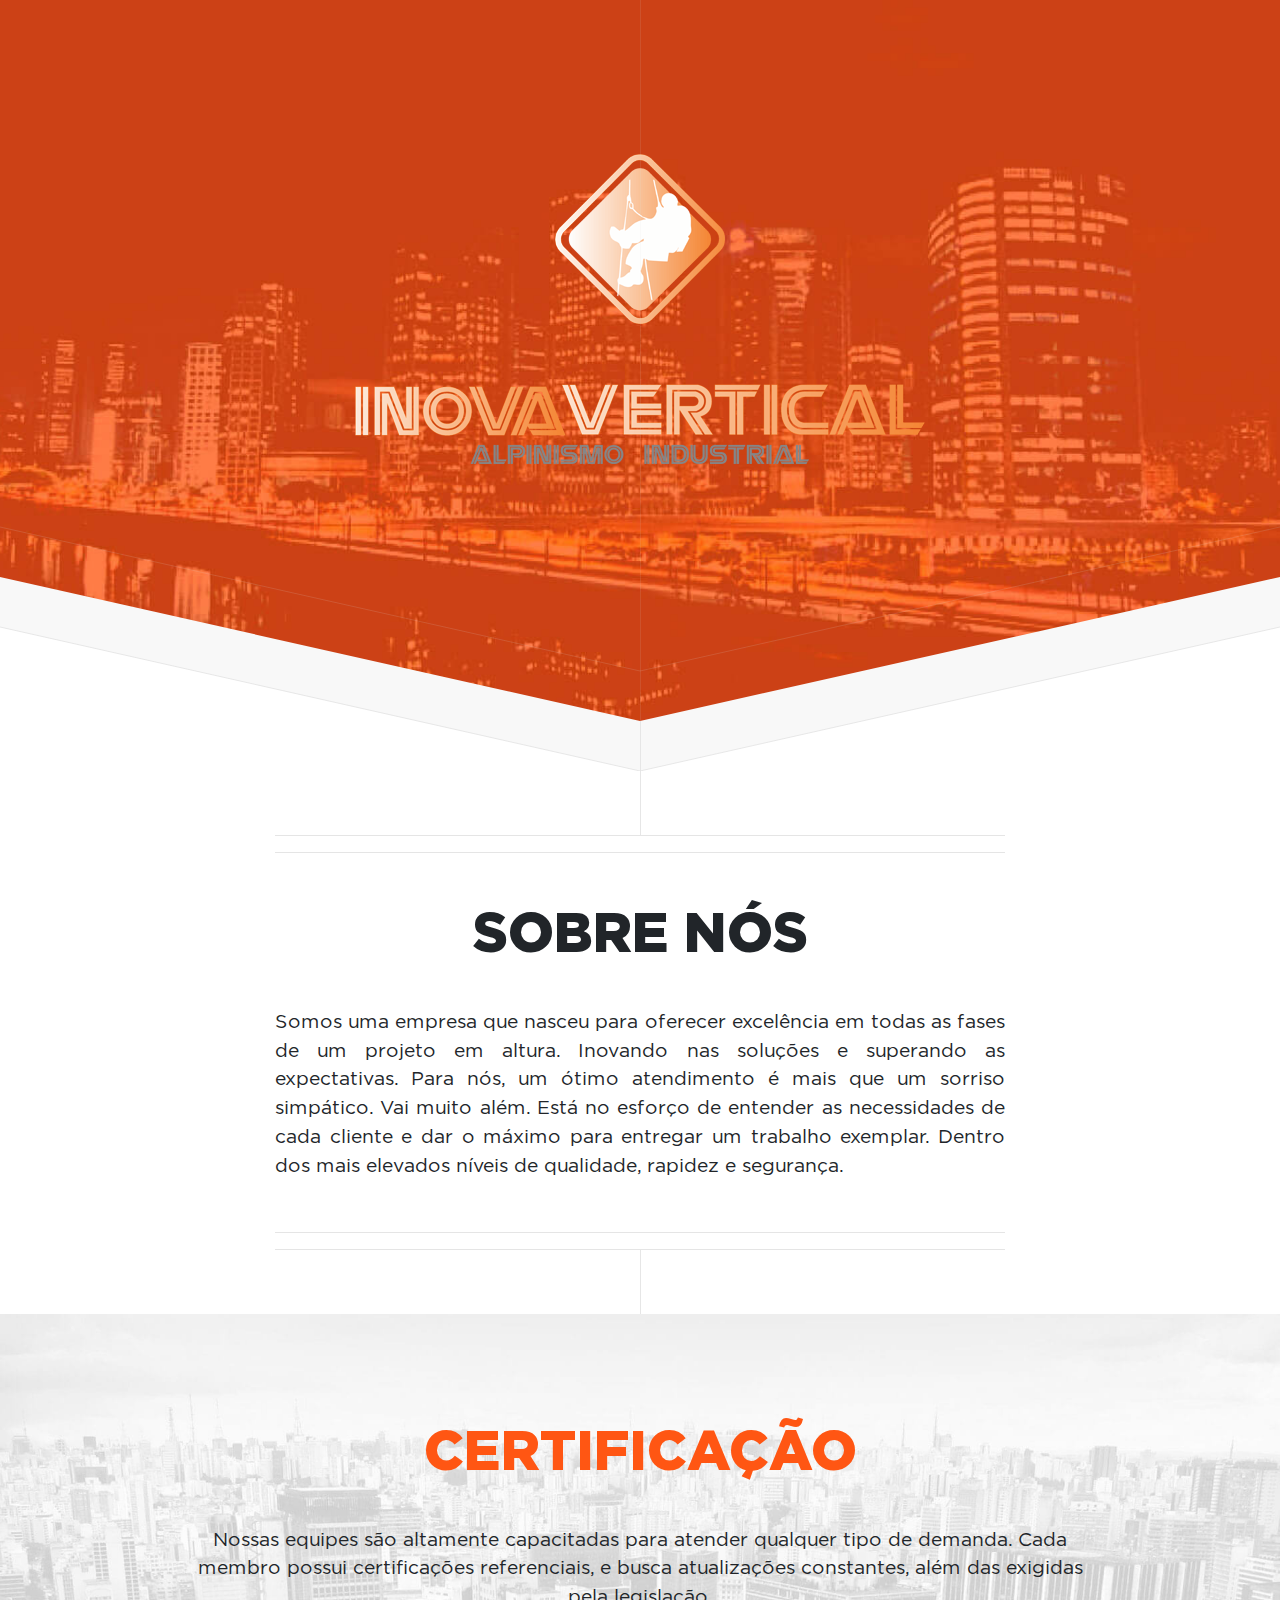
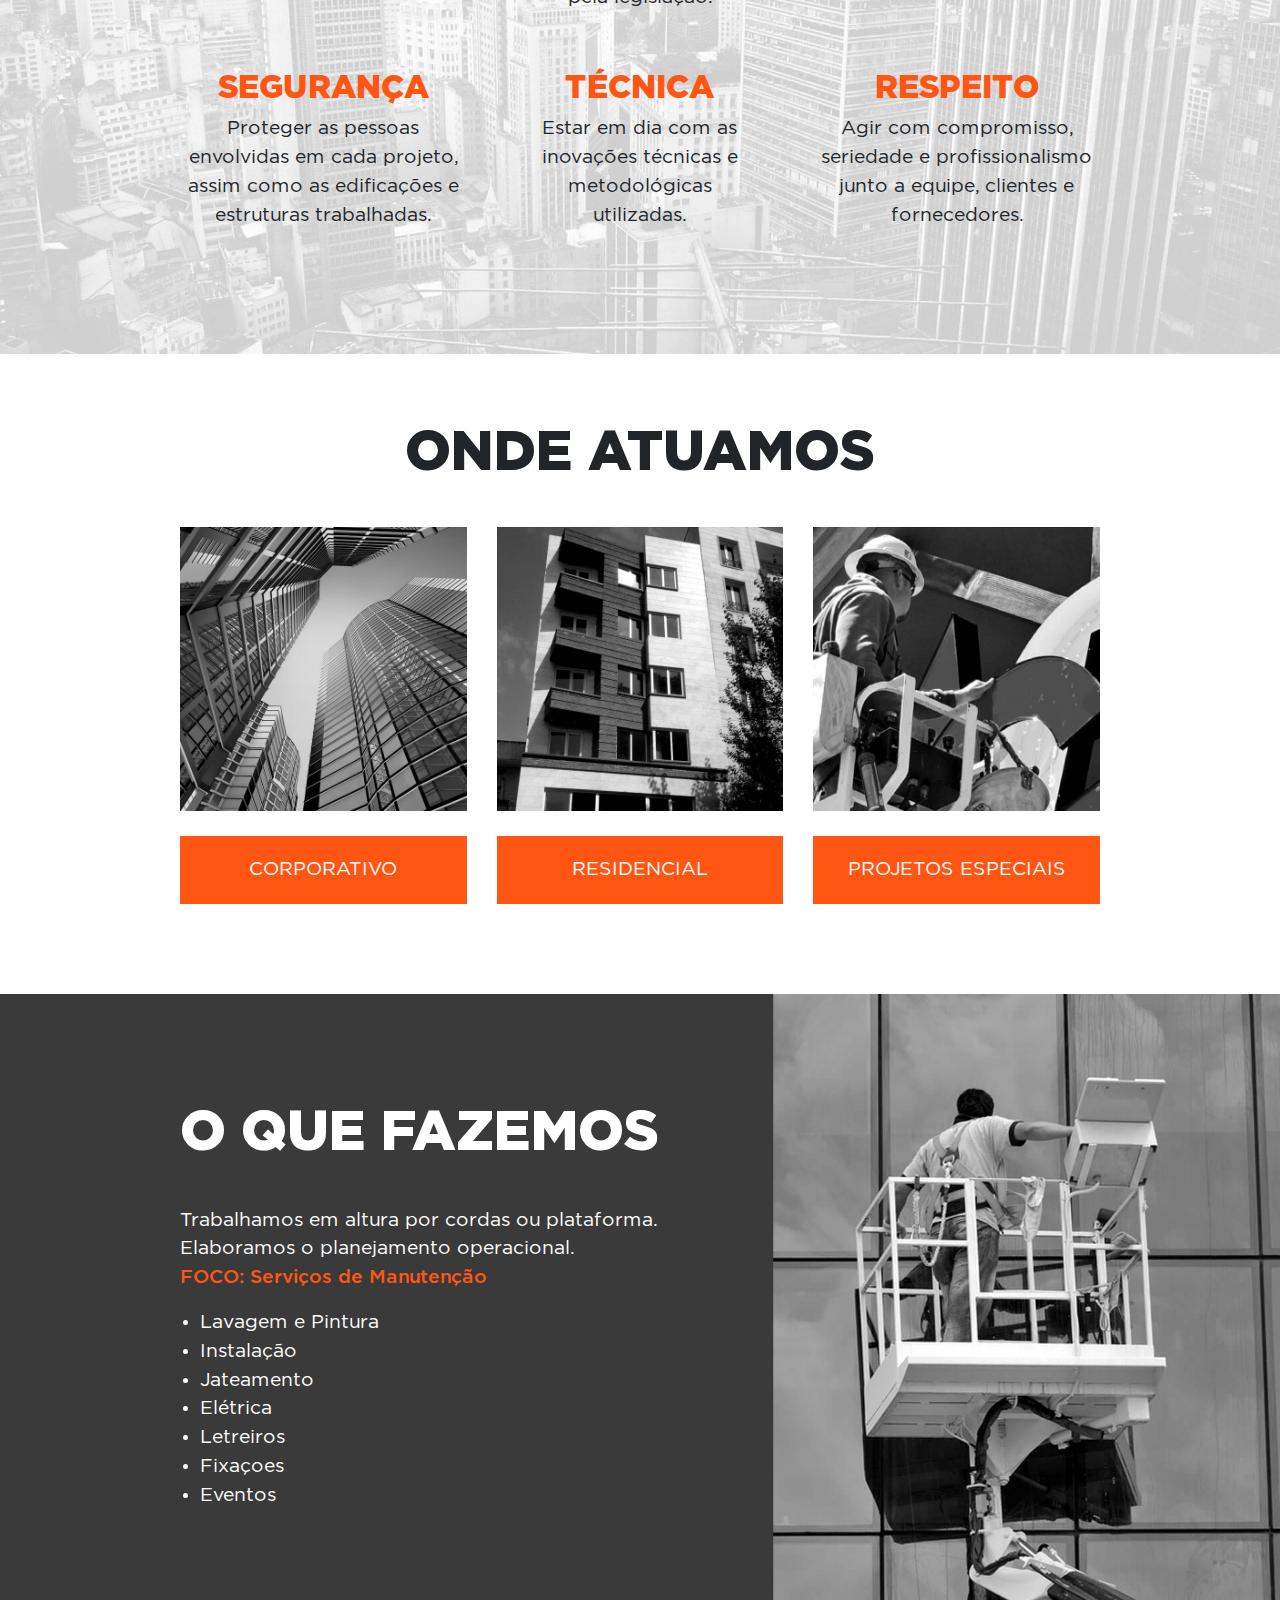
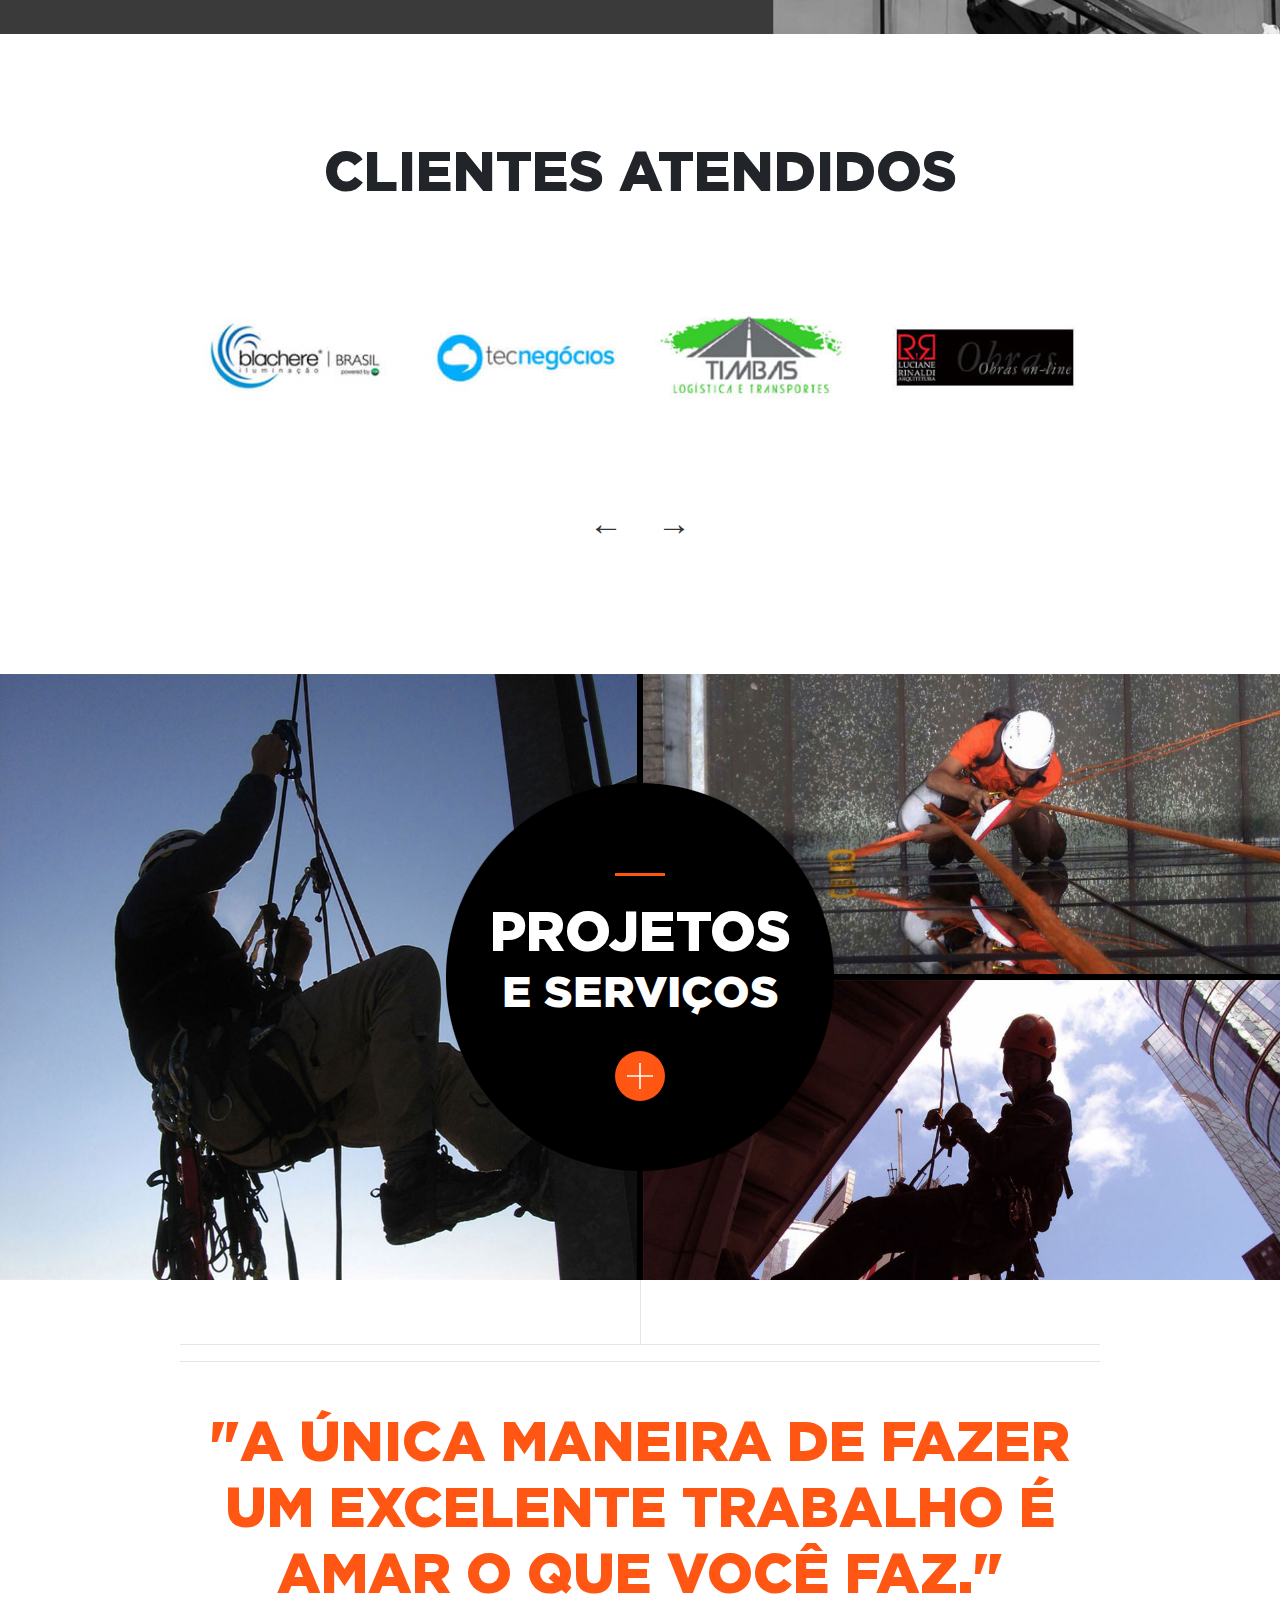
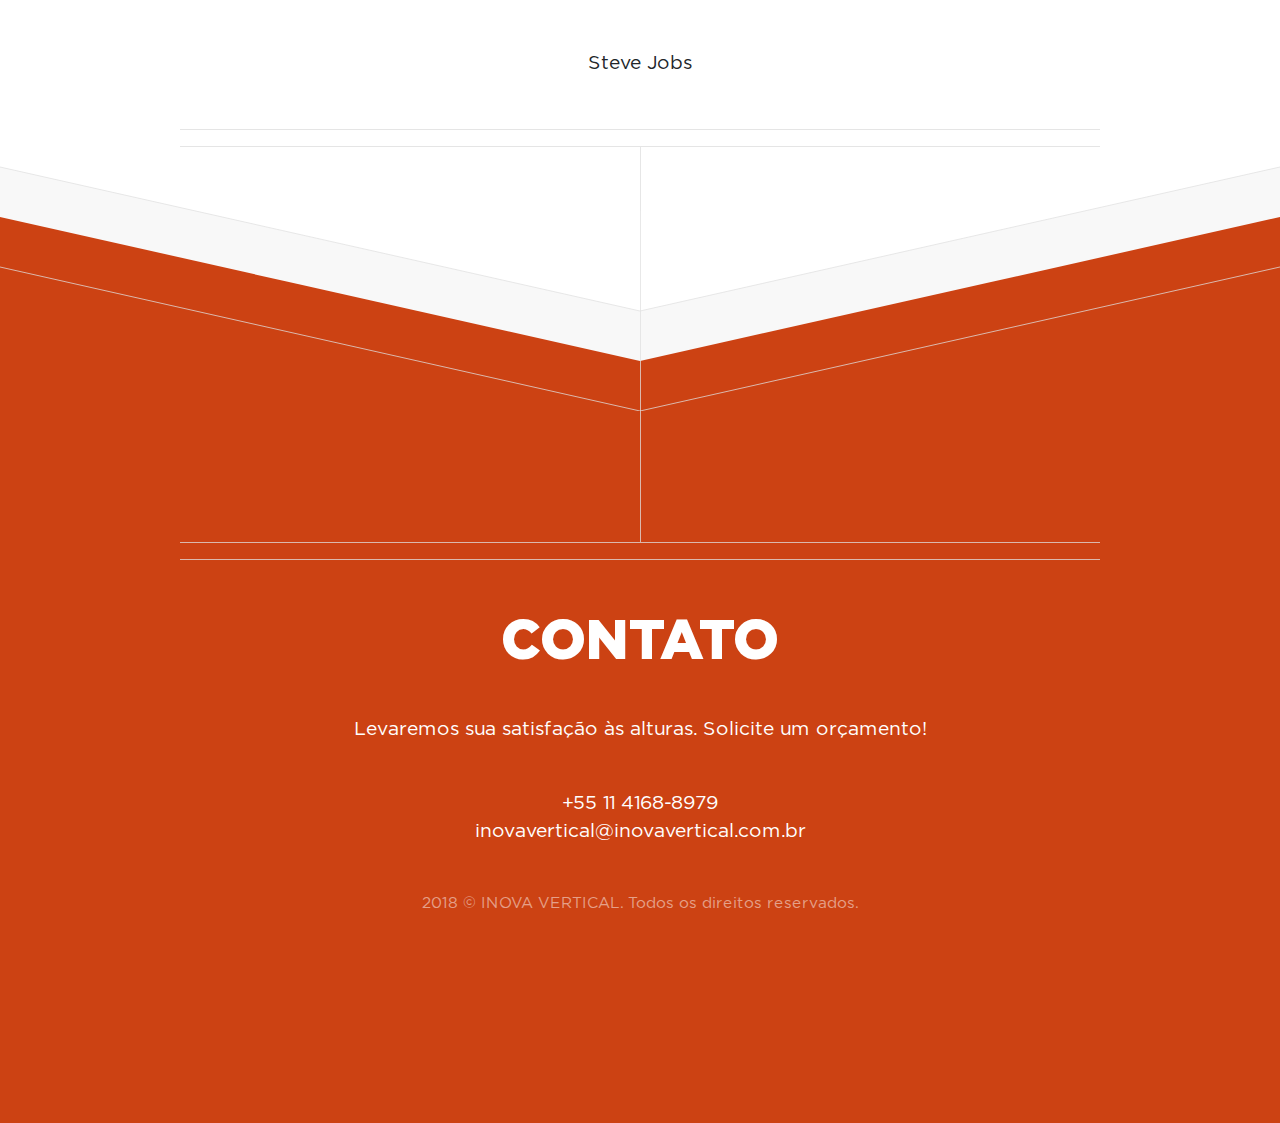
==== commit 6704ef5c: "Desenvolvendo" ====
--- a/index.html
+++ b/index.html
@@ -174,7 +174,9 @@
         <div class="text-circle d-flex">
           <div class="align-self-center text-center">
             <h1>Projetos <small class="d-block">e Serviços</small></h1>
-            <a href="#pjt2" target="_blank" class="bt-veja-mais transition-all-400-ms acr">VEJA MAIS</a>
+            <a href="#pjt2" target="_blank" class="bt-veja-mais transition-all-400-ms acr" title="Clique aqui">
+              <svg xmlns="http://www.w3.org/2000/svg" xmlns:xlink="http://www.w3.org/1999/xlink" version="1.1" id="Layer_1" x="0px" y="0px" viewBox="0 0 485 485" xml:space="preserve"><polygon points="485,227.5 257.5,227.5 257.5,0 227.5,0 227.5,227.5 0,227.5 0,257.5 227.5,257.5 227.5,485 257.5,485 257.5,257.5 485,257.5 " fill="#FFFFFF"/><g></g><g></g><g></g><g></g><g></g><g></g><g></g><g></g><g></g><g></g><g></g><g></g><g></g><g></g><g></g></svg>
+            </a>
           </div>
         </div>
   			<div class="item-pjt it-pjt-1">
--- a/assets/css/main.css
+++ b/assets/css/main.css
@@ -1 +1 @@
-@font-face{font-family:"Gotham Black";src:url("../font/gotham/gotham-black.woff2") format("woff2"),url("../font/gotham/gotham-black.woff") format("woff");font-weight:normal;font-style:normal}@font-face{font-family:"Gotham Bold";src:url("../font/gotham/gotham-bold.woff2") format("woff2"),url("../font/gotham/gotham-bold.woff") format("woff");font-weight:normal;font-style:normal}@font-face{font-family:"Gotham Book";src:url("../font/gotham/gotham-book.woff2") format("woff2"),url("../font/gotham/gotham-book.woff") format("woff");font-weight:normal;font-style:normal}@font-face{font-family:"Gotham Light";src:url("../font/gotham/gotham-light.woff2") format("woff2"),url("../font/gotham/gotham-light.woff") format("woff");font-weight:normal;font-style:normal}@font-face{font-family:"Gotham Medium";src:url("../font/gotham/gotham-medium.woff2") format("woff2"),url("../font/gotham/gotham-medium.woff") format("woff");font-weight:normal;font-style:normal}body{font-family:"Gotham Book"}h1,h2,h3,h4,h5,h6{font-weight:normal;font-family:"Gotham Black"}b,strong{font-weight:normal;font-family:"Gotham Medium"}.font-gotham-black{font-family:"Gotham Black"}.font-gotham-bold{font-family:"Gotham Bold"}.font-gotham-book{font-family:"Gotham Book"}.font-gotham-light{font-family:"Gotham Light"}.font-gotham-medium{font-family:"Gotham Medium"}.text-uppercase{text-transform:uppercase}.transition-all-400-ms{transition:all 400s;-webkit-transition:all 400ms;-moz-transition:all 400ms}.mg-top{margin-top:40px}.line-vertical-top:before,.line-vertical-bottom:before{content:'';position:absolute;left:50%;width:1px;height:64px;background:#e6e6e6}.line-vertical-top{padding-top:48px}.line-vertical-top:before{top:0}.line-vertical-bottom{padding-bottom:48px}.line-vertical-bottom:before{bottom:0}@media (max-width: 992px){.mg-top br{display:none}}@media screen and (max-width: 767.98px){.img-fluid-custom{max-width:40% !important}}header{background-attachment:scroll,							scroll,					fixed;background-image:url("../../images/svg/top-3200.svg"),url(""),url("../../images/header.jpg");background-position:bottom center,					top left,				center bottom;background-repeat:repeat-x,						repeat,					no-repeat;background-size:3200px 460px,					auto,					cover;color:rgba(255,255,255,0.8);padding:10em 0 20em 0;position:relative;text-align:center;max-width:1920px;margin:0 auto}header:before,header:after{background:rgba(224,224,224,0.75);content:'';left:50%;position:absolute;width:1px;z-index:0}header:before{height:calc(100% - 50px);opacity:0.15;top:0}header:after{bottom:0;height:50px}header .logo-icon{margin-bottom:60px}@media screen and (max-width: 1680px){header{padding:8em 0 16em 0}}@media screen and (max-width: 1199.98px){header{background-attachment:scroll,							scroll,							scroll;background-image:url("../../images/svg/top-1600.svg"),url(""),url("../../images/header.jpg");background-size:1600px 230px,					auto,							cover;padding:6em 0 12em 0}header:before{height:calc(100% - 25px)}header:after{height:25px}}@media screen and (max-width: 991.98px){header{background-image:url("../../images/svg/top-1280.svg"),url(""),url("../../images/header.jpg");background-size:1280px 184px,						auto,							cover;padding:3em 0 7em 0}header:before{height:calc(100% - 20px)}header:after{height:20px}}@media screen and (max-width: 575.98px){header{padding-left:1em;padding-right:1em}}body{font-size:1.2em}h1{font-size:55px;margin:0;padding:0;margin-bottom:40px;line-height:initial;text-transform:uppercase}.section-container{min-height:640px;position:relative;max-width:1920px;margin:0 auto}.section-container.background-white{background:#fff}.section-container.background-gray{background:#eee}.section-container.section-dark{color:#fff}.section-container#sct-1{padding:0;min-height:auto}.section-container#sct-1 h1{margin-top:50px}.section-container#sct-1 p{margin-bottom:50px}.section-container#sct-2{background-image:url("../../images/background-sct-2.jpg");background-position:center bottom;background-repeat:no-repeat;background-size:cover}.section-container#sct-2 h1{margin-top:0}.section-container#sct-2 h1,.section-container#sct-2 h2{color:#ff5613}.section-container#sct-3 span{background:#ff5613;display:block;padding:20px 0;margin-top:25px;color:#fff}@media (min-width: 992px){.section-container#sct-3{padding-bottom:22px}.section-container#sct-3 .mg-top{margin-top:0}}.section-container#sct-4{background-color:#3a3a3a;background-image:url("../../images/background-sct-4.jpg");background-position:top right;background-repeat:no-repeat;background-size:cover}.section-container#sct-4 p b{display:block;color:#ff5613}.section-container#sct-4 ul{padding-left:20px}@media (max-width: 992px){.section-container#sct-4{background:#3a3a3a}}.section-container#sct-5 #clientes .owl-nav{margin-top:20px}.section-container#sct-5 #clientes .owl-nav [class*=owl-]{color:#333333;font-size:34px;margin:10px;background:transparent}.section-container#sct-5 #clientes .owl-dots{display:none}.section-container#sct-5 #clientes .owl-stage-outer{padding:40px 0}.section-container#sct-6{padding:0;min-height:auto}.section-container#sct-6 .pjt-1{position:relative;background-color:#000000}.section-container#sct-6 .pjt-1 .text-circle{position:absolute;width:388px;height:388px;background-image:url("../../images/bg-text-projetos-servicos.png");background-size:100% auto;top:50%;left:50%;margin-top:-194px;margin-left:-194px;color:#fff}.section-container#sct-6 .pjt-1 .text-circle div{width:100%}.section-container#sct-6 .pjt-1 .text-circle div h1{margin-top:40px;margin-bottom:40px;position:relative}.section-container#sct-6 .pjt-1 .text-circle div h1:before{content:'';position:absolute;width:50px;height:3px;left:50%;margin-left:-25px;top:-20%;background:#ff5613}.section-container#sct-6 .pjt-1 .text-circle div a{border:3px solid #ff5613;color:#fff;padding:10px 20px;text-decoration:none}.section-container#sct-6 .pjt-1 .text-circle div a:hover{background:#ff5613;color:#fff}.section-container#sct-6 .pjt-1 .item-pjt{float:left;width:50%}.section-container#sct-6 .pjt-1 .item-pjt img{display:block;width:100%}.section-container#sct-6 .pjt-1 .item-pjt img.mg-bottom{margin-bottom:6px}.section-container#sct-6 .pjt-1 .item-pjt.it-pjt-1{padding-right:3px}.section-container#sct-6 .pjt-1 .item-pjt.it-pjt-2{padding-left:3px}.section-container#sct-6 .pjt-2{display:none;padding:40px 0 30px 0}.section-container#sct-6 .pjt-2 .pjt-serv{display:none;border-top:1px solid rgba(0,0,0,0.1);margin-bottom:50px;padding-top:40px}.section-container#sct-6 .pjt-2 .pjt-serv:first-child{border:0}.section-container#sct-6 .pjt-2 .pjt-serv .my-gallery{-moz-column-count:2;-webkit-column-count:2;column-count:2;-moz-column-gap:8px;-webkit-column-gap:8px;column-gap:8px}.section-container#sct-6 .pjt-2 .pjt-serv .my-gallery figure{display:inline-block;margin-bottom:8px}.section-container#sct-6 .pjt-2 .pjt-serv .my-gallery figure img{width:100%;transition:opacity .2s ease-out}.section-container#sct-6 .pjt-2 .pjt-serv .my-gallery figure img:hover{opacity:.75}.section-container#sct-6 .pjt-2 .pjt-serv .my-gallery figure figcaption{display:none}.section-container#sct-6 .pjt-2 .pjt-serv p{font-size:.9em}.section-container#sct-6 .pjt-2 .bt-carregar-mais{border:3px solid #ff5613;padding:10px 20px;text-decoration:none;margin:10px 0px 40px 0;color:#333;display:inline-block}.section-container#sct-6 .pjt-2 .bt-carregar-mais:hover{background:#ff5613;color:#fff}.section-container#sct-7{padding:0;min-height:auto}.section-container#sct-7 h1{margin-top:50px;color:#ff5613}.section-container#sct-7 p{margin-bottom:50px}.section-container#sct-7 .container{z-index:1;background:#fff;border-radius:100%}@media screen and (max-width: 991.98px){body{font-size:1rem}.section-container{padding:40px 0;min-height:auto}.section-container#sct-6{min-height:300px}}@media screen and (max-width: 767.98px){h1{font-size:2.5em;text-align:center}h2{font-size:2em}.section-container{padding:40px 0;min-height:auto}.section-container#sct-3 span{margin-top:0}.section-container#sct-5 #clientes .owl-stage-outer{padding:0 0}}@media screen and (max-width: 575.98px){h1{font-size:2em;text-align:center}h2{font-size:1.5em}}footer{max-width:1920px;margin:0 auto;background-attachment:scroll;background-color:#cc4213;background-image:url("../../images/svg/bottom-3200.svg");background-position:top center;background-repeat:repeat-x;background-size:3200px 460px;color:#fff;padding:calc(460px + 6em) 0 10em 0;margin-top:-260px;position:relative;text-align:center}footer:before{background:rgba(224,224,224,0.75);content:'';height:calc(460px + 6em);left:50%;position:absolute;top:0;width:1px;z-index:0}footer .line-vertical-top{padding-top:0}footer .line-vertical-top:before{height:16px;background:rgba(224,224,224,0.75)}footer .line-vertical-top hr{border-top:1px solid rgba(224,224,224,0.75)}footer h1{margin-top:50px}footer a{color:#fff}footer .copy{color:rgba(255,255,255,0.5);font-size:0.8em}@media screen and (max-width: 1199.98px){footer{background-image:url("../../images/svg/bottom-1600.svg");background-size:1600px 230px;margin-top:-100px;padding:calc(230px + 4em) 0 6em 0}footer:before{height:calc(230px + 4em)}}@media screen and (max-width: 767.98px){footer{background-image:url("../../images/svg/bottom-1280.svg");background-size:1280px 184px;margin-top:-75px;padding:calc(184px + 2em) 0 2em 0}footer:before{height:calc(184px + 2em)}}@media screen and (max-width: 575.98px){footer{margin-top:-100px;padding-left:1em;padding-right:1em}}
+@font-face{font-family:"Gotham Black";src:url("../font/gotham/gotham-black.woff2") format("woff2"),url("../font/gotham/gotham-black.woff") format("woff");font-weight:normal;font-style:normal}@font-face{font-family:"Gotham Bold";src:url("../font/gotham/gotham-bold.woff2") format("woff2"),url("../font/gotham/gotham-bold.woff") format("woff");font-weight:normal;font-style:normal}@font-face{font-family:"Gotham Book";src:url("../font/gotham/gotham-book.woff2") format("woff2"),url("../font/gotham/gotham-book.woff") format("woff");font-weight:normal;font-style:normal}@font-face{font-family:"Gotham Light";src:url("../font/gotham/gotham-light.woff2") format("woff2"),url("../font/gotham/gotham-light.woff") format("woff");font-weight:normal;font-style:normal}@font-face{font-family:"Gotham Medium";src:url("../font/gotham/gotham-medium.woff2") format("woff2"),url("../font/gotham/gotham-medium.woff") format("woff");font-weight:normal;font-style:normal}body{font-family:"Gotham Book"}h1,h2,h3,h4,h5,h6{font-weight:normal;font-family:"Gotham Black"}b,strong{font-weight:normal;font-family:"Gotham Medium"}.font-gotham-black{font-family:"Gotham Black"}.font-gotham-bold{font-family:"Gotham Bold"}.font-gotham-book{font-family:"Gotham Book"}.font-gotham-light{font-family:"Gotham Light"}.font-gotham-medium{font-family:"Gotham Medium"}.text-uppercase{text-transform:uppercase}.transition-all-400-ms{transition:all 400s;-webkit-transition:all 400ms;-moz-transition:all 400ms}.mg-top{margin-top:40px}.line-vertical-top:before,.line-vertical-bottom:before{content:'';position:absolute;left:50%;width:1px;height:64px;background:#e6e6e6}.line-vertical-top{padding-top:48px}.line-vertical-top:before{top:0}.line-vertical-bottom{padding-bottom:48px}.line-vertical-bottom:before{bottom:0}@media (max-width: 992px){.mg-top br{display:none}}@media screen and (max-width: 767.98px){.img-fluid-custom{max-width:40% !important}}header{background-attachment:scroll,							scroll,					fixed;background-image:url("../../images/svg/top-3200.svg"),url(""),url("../../images/header.jpg");background-position:bottom center,					top left,				center bottom;background-repeat:repeat-x,						repeat,					no-repeat;background-size:3200px 460px,					auto,					cover;color:rgba(255,255,255,0.8);padding:10em 0 20em 0;position:relative;text-align:center;max-width:1920px;margin:0 auto}header:before,header:after{background:rgba(224,224,224,0.75);content:'';left:50%;position:absolute;width:1px;z-index:0}header:before{height:calc(100% - 50px);opacity:0.15;top:0}header:after{bottom:0;height:50px}header .logo-icon{margin-bottom:60px}@media screen and (max-width: 1680px){header{padding:8em 0 16em 0}}@media screen and (max-width: 1199.98px){header{background-attachment:scroll,							scroll,							scroll;background-image:url("../../images/svg/top-1600.svg"),url(""),url("../../images/header.jpg");background-size:1600px 230px,					auto,							cover;padding:6em 0 12em 0}header:before{height:calc(100% - 25px)}header:after{height:25px}}@media screen and (max-width: 991.98px){header{background-image:url("../../images/svg/top-1280.svg"),url(""),url("../../images/header.jpg");background-size:1280px 184px,						auto,							cover;padding:3em 0 7em 0}header:before{height:calc(100% - 20px)}header:after{height:20px}}@media screen and (max-width: 575.98px){header{padding-left:1em;padding-right:1em}}body{font-size:1.2em}h1{font-size:55px;margin:0;padding:0;margin-bottom:40px;line-height:initial;text-transform:uppercase}.section-container{min-height:640px;position:relative;max-width:1920px;margin:0 auto}.section-container.background-white{background:#fff}.section-container.background-gray{background:#eee}.section-container.section-dark{color:#fff}.section-container#sct-1{padding:0;min-height:auto}.section-container#sct-1 h1{margin-top:50px}.section-container#sct-1 p{margin-bottom:50px}.section-container#sct-2{background-image:url("../../images/background-sct-2.jpg");background-position:center bottom;background-repeat:no-repeat;background-size:cover}.section-container#sct-2 h1{margin-top:0}.section-container#sct-2 h1,.section-container#sct-2 h2{color:#ff5613}.section-container#sct-3 span{background:#ff5613;display:block;padding:20px 0;margin-top:25px;color:#fff}@media (min-width: 992px){.section-container#sct-3{padding-bottom:22px}.section-container#sct-3 .mg-top{margin-top:0}}.section-container#sct-4{background-color:#3a3a3a;background-image:url("../../images/background-sct-4.jpg");background-position:top right;background-repeat:no-repeat;background-size:cover}.section-container#sct-4 p b{display:block;color:#ff5613}.section-container#sct-4 ul{padding-left:20px}@media (max-width: 992px){.section-container#sct-4{background:#3a3a3a}}.section-container#sct-5 #clientes .owl-nav{margin-top:20px}.section-container#sct-5 #clientes .owl-nav [class*=owl-]{color:#333333;font-size:34px;margin:10px;background:transparent}.section-container#sct-5 #clientes .owl-dots{display:none}.section-container#sct-5 #clientes .owl-stage-outer{padding:40px 0}.section-container#sct-6{padding:0;min-height:auto}.section-container#sct-6 .pjt-1{position:relative;background-color:#000000}.section-container#sct-6 .pjt-1 .text-circle{position:absolute;width:388px;height:388px;background-image:url("../../images/bg-text-projetos-servicos.png");background-size:100% auto;top:50%;left:50%;margin-top:-194px;margin-left:-194px;color:#fff}.section-container#sct-6 .pjt-1 .text-circle div{width:100%}.section-container#sct-6 .pjt-1 .text-circle div h1{margin-top:50px;margin-bottom:30px;position:relative}.section-container#sct-6 .pjt-1 .text-circle div h1:before{content:'';position:absolute;width:50px;height:3px;left:50%;margin-left:-25px;top:-25%;background:#ff5613}.section-container#sct-6 .pjt-1 .text-circle div a{display:inline-block;color:#fff;background:#ff5613;text-decoration:none;border-radius:100%;width:50px;height:50px}.section-container#sct-6 .pjt-1 .text-circle div a svg{width:26px;margin-top:12px}.section-container#sct-6 .pjt-1 .text-circle div a:hover{-moz-transform:rotate(90deg);-ms-transform:rotate(90deg);-webkit-transform:rotate(90deg);transform:rotate(90deg)}.section-container#sct-6 .pjt-1 .item-pjt{float:left;width:50%}.section-container#sct-6 .pjt-1 .item-pjt img{display:block;width:100%}.section-container#sct-6 .pjt-1 .item-pjt img.mg-bottom{margin-bottom:6px}.section-container#sct-6 .pjt-1 .item-pjt.it-pjt-1{padding-right:3px}.section-container#sct-6 .pjt-1 .item-pjt.it-pjt-2{padding-left:3px}.section-container#sct-6 .pjt-2{display:none;padding:40px 0 30px 0}.section-container#sct-6 .pjt-2 .pjt-serv{display:none;border-top:1px solid rgba(0,0,0,0.1);margin-bottom:50px;padding-top:40px}.section-container#sct-6 .pjt-2 .pjt-serv:first-child{border:0}.section-container#sct-6 .pjt-2 .pjt-serv .my-gallery{-moz-column-count:2;-webkit-column-count:2;column-count:2;-moz-column-gap:8px;-webkit-column-gap:8px;column-gap:8px}.section-container#sct-6 .pjt-2 .pjt-serv .my-gallery figure{display:inline-block;margin-bottom:8px}.section-container#sct-6 .pjt-2 .pjt-serv .my-gallery figure img{width:100%;transition:opacity .2s ease-out}.section-container#sct-6 .pjt-2 .pjt-serv .my-gallery figure img:hover{opacity:.75}.section-container#sct-6 .pjt-2 .pjt-serv .my-gallery figure figcaption{display:none}.section-container#sct-6 .pjt-2 .pjt-serv p{font-size:.9em}.section-container#sct-6 .pjt-2 .bt-carregar-mais{border:3px solid #ff5613;padding:10px 20px;text-decoration:none;margin:10px 0px 40px 0;color:#333;display:inline-block}.section-container#sct-6 .pjt-2 .bt-carregar-mais:hover{background:#ff5613;color:#fff}.section-container#sct-7{padding:0;min-height:auto}.section-container#sct-7 h1{margin-top:50px;color:#ff5613}.section-container#sct-7 p{margin-bottom:50px}.section-container#sct-7 .container{z-index:1;background:#fff;border-radius:100%}@media screen and (max-width: 991.98px){body{font-size:1rem}.section-container{padding:40px 0;min-height:auto}.section-container#sct-6{min-height:300px}}@media screen and (max-width: 767.98px){h1{font-size:2.5em;text-align:center}h2{font-size:2em}.section-container{padding:40px 0;min-height:auto}.section-container#sct-3 span{margin-top:0}.section-container#sct-5 #clientes .owl-stage-outer{padding:0 0}}@media screen and (max-width: 575.98px){h1{font-size:2em;text-align:center}h2{font-size:1.5em}}footer{max-width:1920px;margin:0 auto;background-attachment:scroll;background-color:#cc4213;background-image:url("../../images/svg/bottom-3200.svg");background-position:top center;background-repeat:repeat-x;background-size:3200px 460px;color:#fff;padding:calc(460px + 6em) 0 10em 0;margin-top:-260px;position:relative;text-align:center}footer:before{background:rgba(224,224,224,0.75);content:'';height:calc(460px + 6em);left:50%;position:absolute;top:0;width:1px;z-index:0}footer .line-vertical-top{padding-top:0}footer .line-vertical-top:before{height:16px;background:rgba(224,224,224,0.75)}footer .line-vertical-top hr{border-top:1px solid rgba(224,224,224,0.75)}footer h1{margin-top:50px}footer a{color:#fff}footer .copy{color:rgba(255,255,255,0.5);font-size:0.8em}@media screen and (max-width: 1199.98px){footer{background-image:url("../../images/svg/bottom-1600.svg");background-size:1600px 230px;margin-top:-100px;padding:calc(230px + 4em) 0 6em 0}footer:before{height:calc(230px + 4em)}}@media screen and (max-width: 767.98px){footer{background-image:url("../../images/svg/bottom-1280.svg");background-size:1280px 184px;margin-top:-75px;padding:calc(184px + 2em) 0 2em 0}footer:before{height:calc(184px + 2em)}}@media screen and (max-width: 575.98px){footer{margin-top:-100px;padding-left:1em;padding-right:1em}}
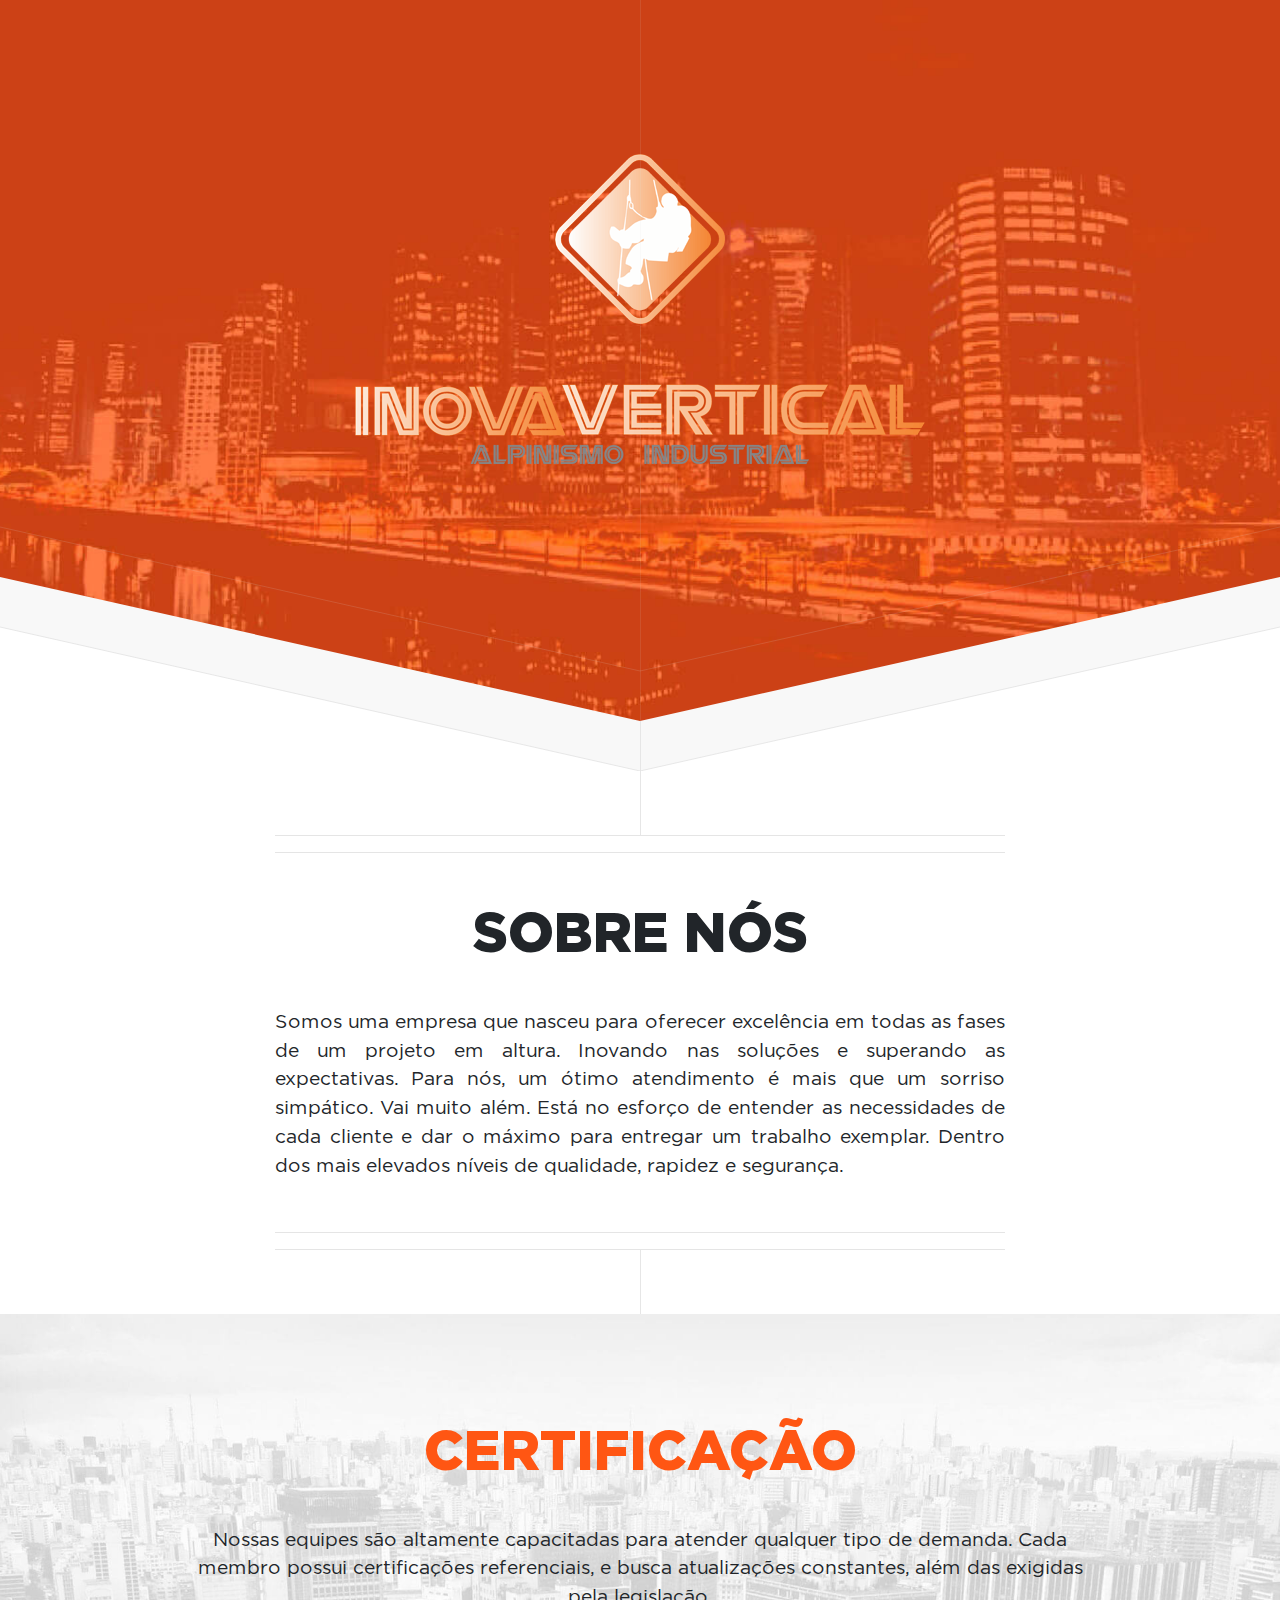
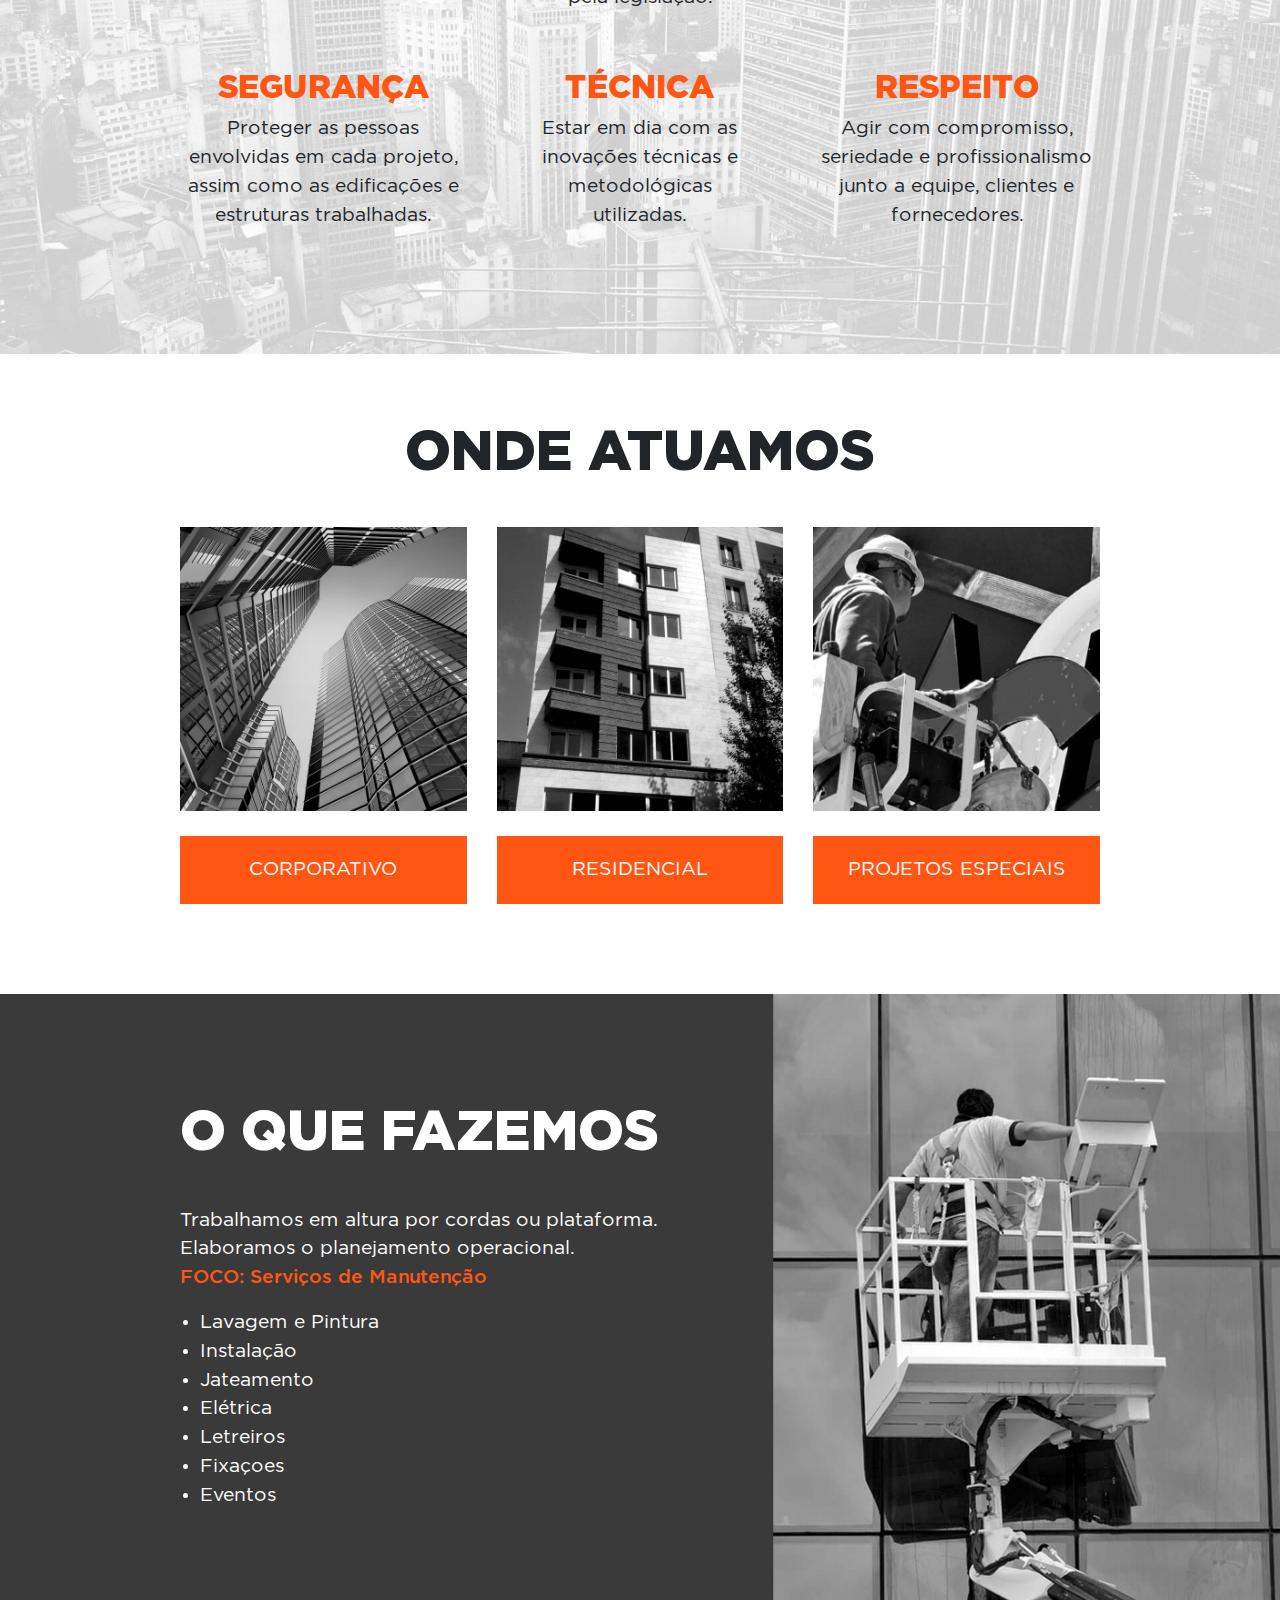
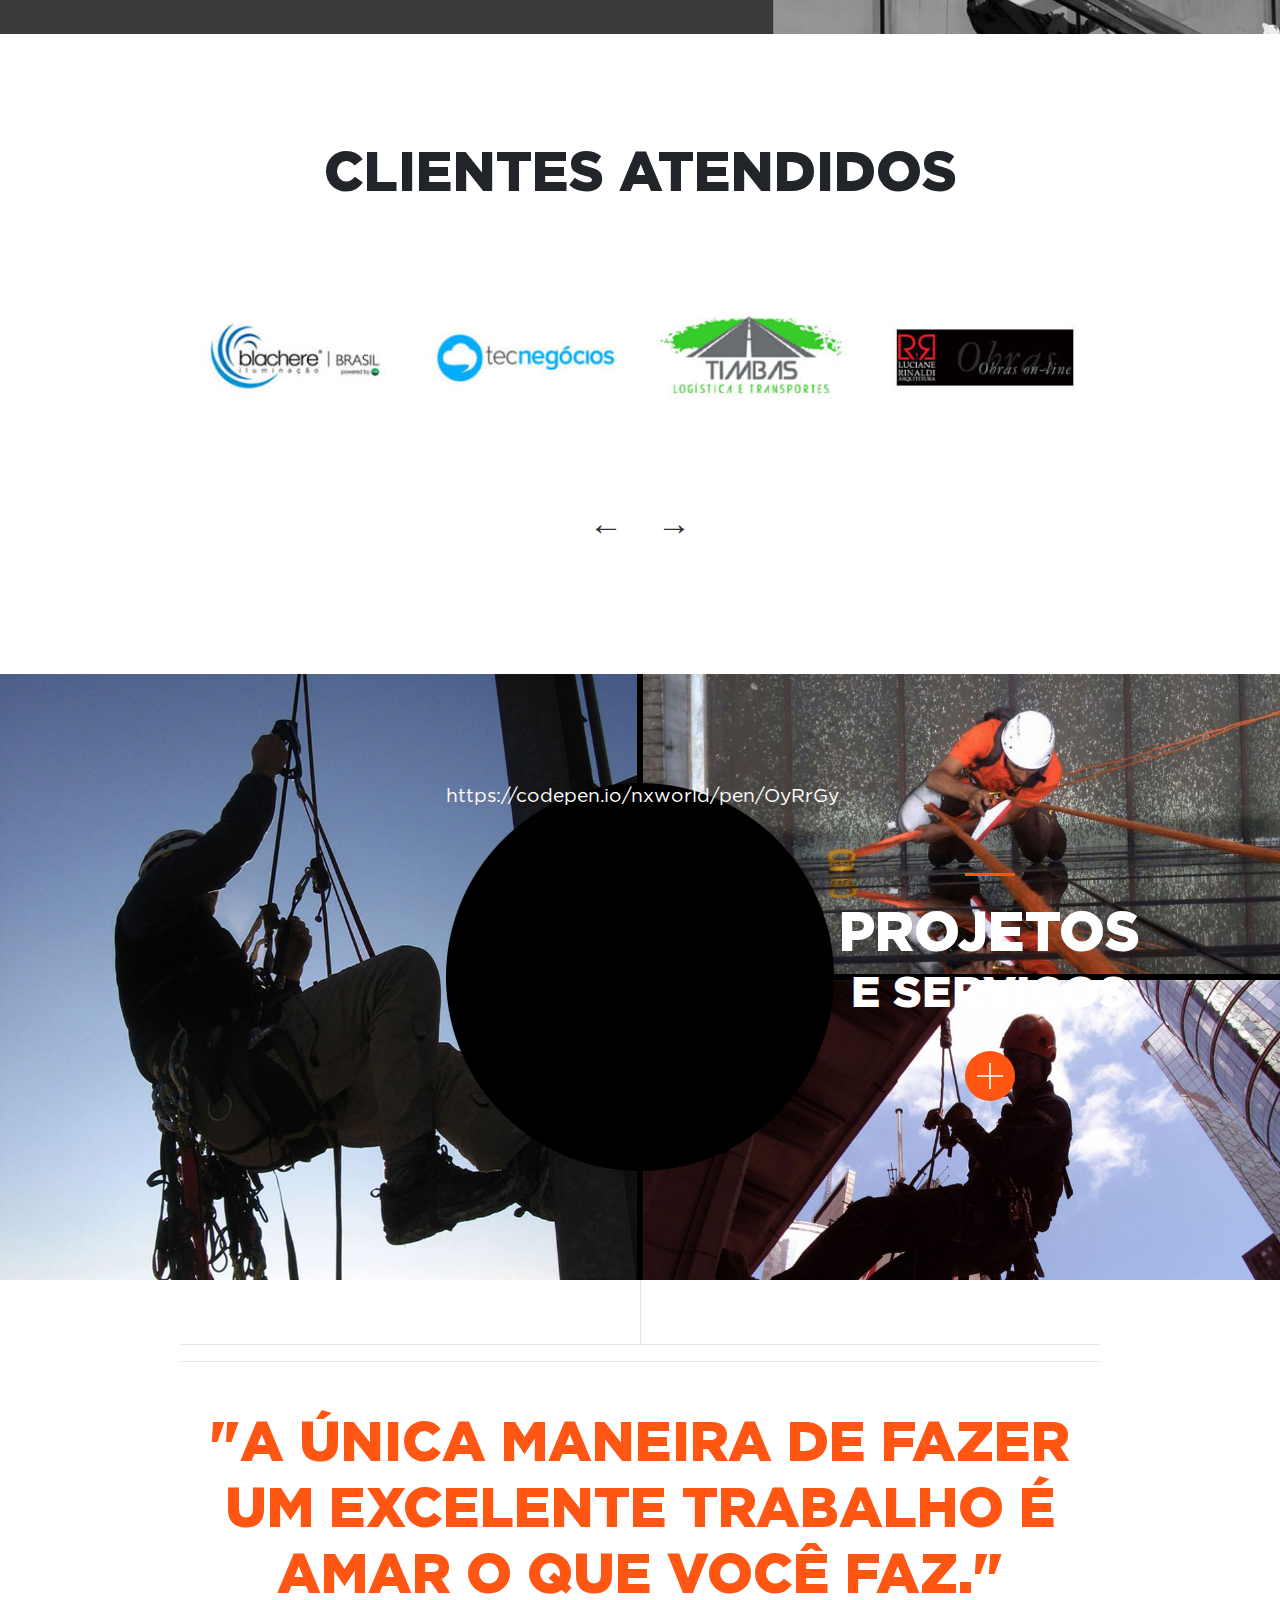
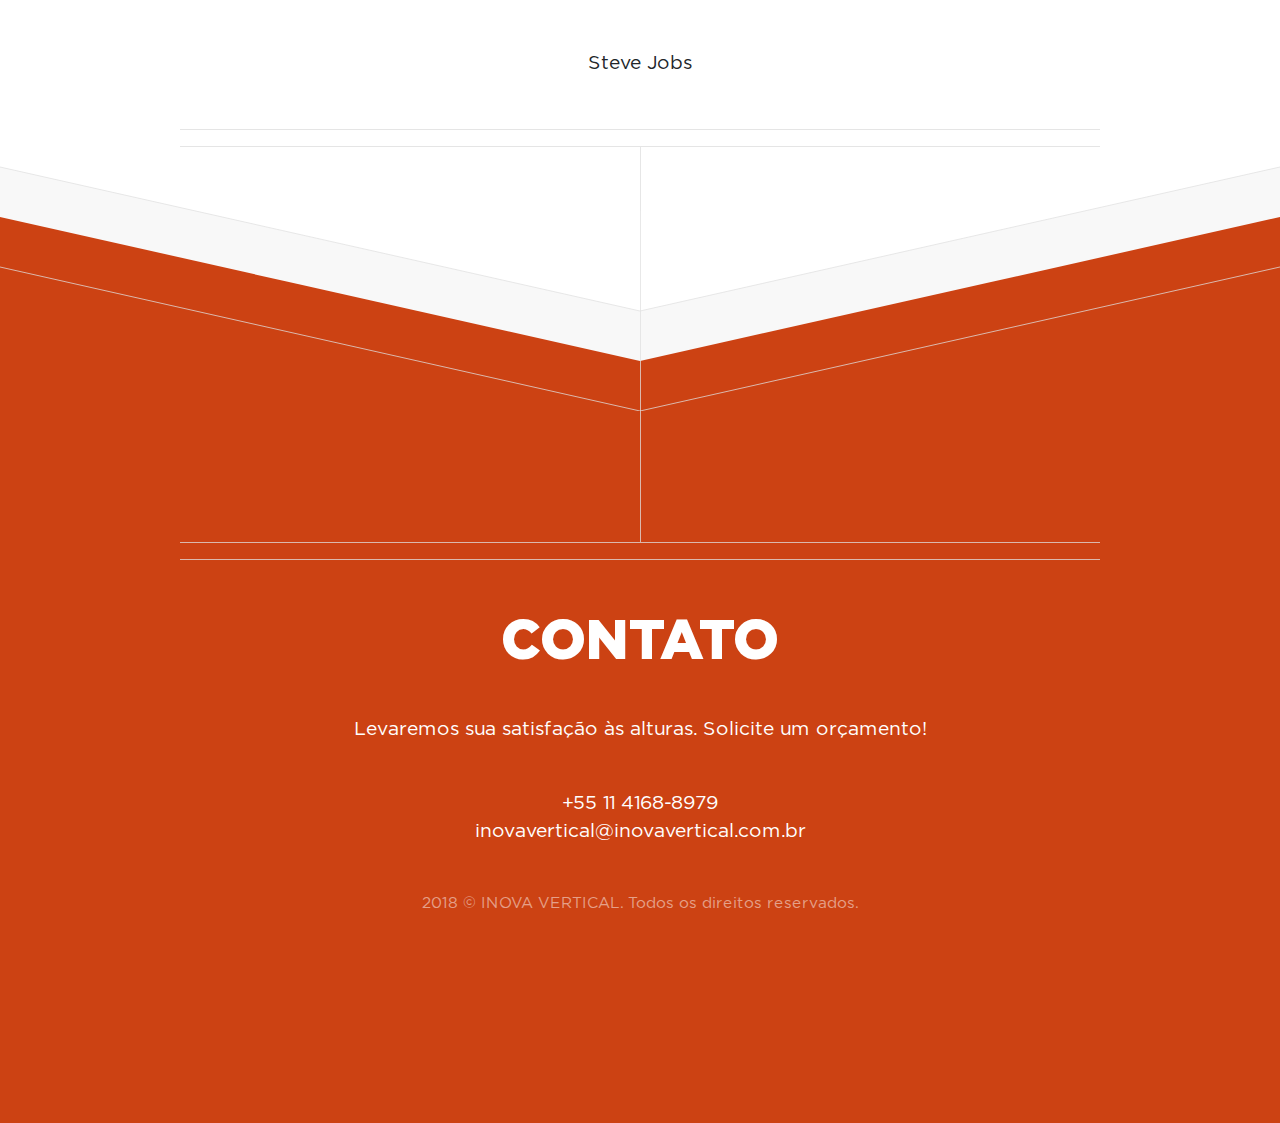
==== commit 621a05fc: "Desenvolvendo" ====
--- a/index.html
+++ b/index.html
@@ -172,11 +172,13 @@
   	<section class="section-container background-gray" id="sct-6">
       <div class="pjt-1 clearfix">
         <div class="text-circle d-flex">
+          https://codepen.io/nxworld/pen/OyRrGy
           <div class="align-self-center text-center">
             <h1>Projetos <small class="d-block">e Serviços</small></h1>
             <a href="#pjt2" target="_blank" class="bt-veja-mais transition-all-400-ms acr" title="Clique aqui">
               <svg xmlns="http://www.w3.org/2000/svg" xmlns:xlink="http://www.w3.org/1999/xlink" version="1.1" id="Layer_1" x="0px" y="0px" viewBox="0 0 485 485" xml:space="preserve"><polygon points="485,227.5 257.5,227.5 257.5,0 227.5,0 227.5,227.5 0,227.5 0,257.5 227.5,257.5 227.5,485 257.5,485 257.5,257.5 485,257.5 " fill="#FFFFFF"/><g></g><g></g><g></g><g></g><g></g><g></g><g></g><g></g><g></g><g></g><g></g><g></g><g></g><g></g><g></g></svg>
             </a>
+            <span></span>
           </div>
         </div>
   			<div class="item-pjt it-pjt-1">
--- a/assets/css/main.css
+++ b/assets/css/main.css
@@ -1 +1 @@
-@font-face{font-family:"Gotham Black";src:url("../font/gotham/gotham-black.woff2") format("woff2"),url("../font/gotham/gotham-black.woff") format("woff");font-weight:normal;font-style:normal}@font-face{font-family:"Gotham Bold";src:url("../font/gotham/gotham-bold.woff2") format("woff2"),url("../font/gotham/gotham-bold.woff") format("woff");font-weight:normal;font-style:normal}@font-face{font-family:"Gotham Book";src:url("../font/gotham/gotham-book.woff2") format("woff2"),url("../font/gotham/gotham-book.woff") format("woff");font-weight:normal;font-style:normal}@font-face{font-family:"Gotham Light";src:url("../font/gotham/gotham-light.woff2") format("woff2"),url("../font/gotham/gotham-light.woff") format("woff");font-weight:normal;font-style:normal}@font-face{font-family:"Gotham Medium";src:url("../font/gotham/gotham-medium.woff2") format("woff2"),url("../font/gotham/gotham-medium.woff") format("woff");font-weight:normal;font-style:normal}body{font-family:"Gotham Book"}h1,h2,h3,h4,h5,h6{font-weight:normal;font-family:"Gotham Black"}b,strong{font-weight:normal;font-family:"Gotham Medium"}.font-gotham-black{font-family:"Gotham Black"}.font-gotham-bold{font-family:"Gotham Bold"}.font-gotham-book{font-family:"Gotham Book"}.font-gotham-light{font-family:"Gotham Light"}.font-gotham-medium{font-family:"Gotham Medium"}.text-uppercase{text-transform:uppercase}.transition-all-400-ms{transition:all 400s;-webkit-transition:all 400ms;-moz-transition:all 400ms}.mg-top{margin-top:40px}.line-vertical-top:before,.line-vertical-bottom:before{content:'';position:absolute;left:50%;width:1px;height:64px;background:#e6e6e6}.line-vertical-top{padding-top:48px}.line-vertical-top:before{top:0}.line-vertical-bottom{padding-bottom:48px}.line-vertical-bottom:before{bottom:0}@media (max-width: 992px){.mg-top br{display:none}}@media screen and (max-width: 767.98px){.img-fluid-custom{max-width:40% !important}}header{background-attachment:scroll,							scroll,					fixed;background-image:url("../../images/svg/top-3200.svg"),url(""),url("../../images/header.jpg");background-position:bottom center,					top left,				center bottom;background-repeat:repeat-x,						repeat,					no-repeat;background-size:3200px 460px,					auto,					cover;color:rgba(255,255,255,0.8);padding:10em 0 20em 0;position:relative;text-align:center;max-width:1920px;margin:0 auto}header:before,header:after{background:rgba(224,224,224,0.75);content:'';left:50%;position:absolute;width:1px;z-index:0}header:before{height:calc(100% - 50px);opacity:0.15;top:0}header:after{bottom:0;height:50px}header .logo-icon{margin-bottom:60px}@media screen and (max-width: 1680px){header{padding:8em 0 16em 0}}@media screen and (max-width: 1199.98px){header{background-attachment:scroll,							scroll,							scroll;background-image:url("../../images/svg/top-1600.svg"),url(""),url("../../images/header.jpg");background-size:1600px 230px,					auto,							cover;padding:6em 0 12em 0}header:before{height:calc(100% - 25px)}header:after{height:25px}}@media screen and (max-width: 991.98px){header{background-image:url("../../images/svg/top-1280.svg"),url(""),url("../../images/header.jpg");background-size:1280px 184px,						auto,							cover;padding:3em 0 7em 0}header:before{height:calc(100% - 20px)}header:after{height:20px}}@media screen and (max-width: 575.98px){header{padding-left:1em;padding-right:1em}}body{font-size:1.2em}h1{font-size:55px;margin:0;padding:0;margin-bottom:40px;line-height:initial;text-transform:uppercase}.section-container{min-height:640px;position:relative;max-width:1920px;margin:0 auto}.section-container.background-white{background:#fff}.section-container.background-gray{background:#eee}.section-container.section-dark{color:#fff}.section-container#sct-1{padding:0;min-height:auto}.section-container#sct-1 h1{margin-top:50px}.section-container#sct-1 p{margin-bottom:50px}.section-container#sct-2{background-image:url("../../images/background-sct-2.jpg");background-position:center bottom;background-repeat:no-repeat;background-size:cover}.section-container#sct-2 h1{margin-top:0}.section-container#sct-2 h1,.section-container#sct-2 h2{color:#ff5613}.section-container#sct-3 span{background:#ff5613;display:block;padding:20px 0;margin-top:25px;color:#fff}@media (min-width: 992px){.section-container#sct-3{padding-bottom:22px}.section-container#sct-3 .mg-top{margin-top:0}}.section-container#sct-4{background-color:#3a3a3a;background-image:url("../../images/background-sct-4.jpg");background-position:top right;background-repeat:no-repeat;background-size:cover}.section-container#sct-4 p b{display:block;color:#ff5613}.section-container#sct-4 ul{padding-left:20px}@media (max-width: 992px){.section-container#sct-4{background:#3a3a3a}}.section-container#sct-5 #clientes .owl-nav{margin-top:20px}.section-container#sct-5 #clientes .owl-nav [class*=owl-]{color:#333333;font-size:34px;margin:10px;background:transparent}.section-container#sct-5 #clientes .owl-dots{display:none}.section-container#sct-5 #clientes .owl-stage-outer{padding:40px 0}.section-container#sct-6{padding:0;min-height:auto}.section-container#sct-6 .pjt-1{position:relative;background-color:#000000}.section-container#sct-6 .pjt-1 .text-circle{position:absolute;width:388px;height:388px;background-image:url("../../images/bg-text-projetos-servicos.png");background-size:100% auto;top:50%;left:50%;margin-top:-194px;margin-left:-194px;color:#fff}.section-container#sct-6 .pjt-1 .text-circle div{width:100%}.section-container#sct-6 .pjt-1 .text-circle div h1{margin-top:50px;margin-bottom:30px;position:relative}.section-container#sct-6 .pjt-1 .text-circle div h1:before{content:'';position:absolute;width:50px;height:3px;left:50%;margin-left:-25px;top:-25%;background:#ff5613}.section-container#sct-6 .pjt-1 .text-circle div a{display:inline-block;color:#fff;background:#ff5613;text-decoration:none;border-radius:100%;width:50px;height:50px}.section-container#sct-6 .pjt-1 .text-circle div a svg{width:26px;margin-top:12px}.section-container#sct-6 .pjt-1 .text-circle div a:hover{-moz-transform:rotate(90deg);-ms-transform:rotate(90deg);-webkit-transform:rotate(90deg);transform:rotate(90deg)}.section-container#sct-6 .pjt-1 .item-pjt{float:left;width:50%}.section-container#sct-6 .pjt-1 .item-pjt img{display:block;width:100%}.section-container#sct-6 .pjt-1 .item-pjt img.mg-bottom{margin-bottom:6px}.section-container#sct-6 .pjt-1 .item-pjt.it-pjt-1{padding-right:3px}.section-container#sct-6 .pjt-1 .item-pjt.it-pjt-2{padding-left:3px}.section-container#sct-6 .pjt-2{display:none;padding:40px 0 30px 0}.section-container#sct-6 .pjt-2 .pjt-serv{display:none;border-top:1px solid rgba(0,0,0,0.1);margin-bottom:50px;padding-top:40px}.section-container#sct-6 .pjt-2 .pjt-serv:first-child{border:0}.section-container#sct-6 .pjt-2 .pjt-serv .my-gallery{-moz-column-count:2;-webkit-column-count:2;column-count:2;-moz-column-gap:8px;-webkit-column-gap:8px;column-gap:8px}.section-container#sct-6 .pjt-2 .pjt-serv .my-gallery figure{display:inline-block;margin-bottom:8px}.section-container#sct-6 .pjt-2 .pjt-serv .my-gallery figure img{width:100%;transition:opacity .2s ease-out}.section-container#sct-6 .pjt-2 .pjt-serv .my-gallery figure img:hover{opacity:.75}.section-container#sct-6 .pjt-2 .pjt-serv .my-gallery figure figcaption{display:none}.section-container#sct-6 .pjt-2 .pjt-serv p{font-size:.9em}.section-container#sct-6 .pjt-2 .bt-carregar-mais{border:3px solid #ff5613;padding:10px 20px;text-decoration:none;margin:10px 0px 40px 0;color:#333;display:inline-block}.section-container#sct-6 .pjt-2 .bt-carregar-mais:hover{background:#ff5613;color:#fff}.section-container#sct-7{padding:0;min-height:auto}.section-container#sct-7 h1{margin-top:50px;color:#ff5613}.section-container#sct-7 p{margin-bottom:50px}.section-container#sct-7 .container{z-index:1;background:#fff;border-radius:100%}@media screen and (max-width: 991.98px){body{font-size:1rem}.section-container{padding:40px 0;min-height:auto}.section-container#sct-6{min-height:300px}}@media screen and (max-width: 767.98px){h1{font-size:2.5em;text-align:center}h2{font-size:2em}.section-container{padding:40px 0;min-height:auto}.section-container#sct-3 span{margin-top:0}.section-container#sct-5 #clientes .owl-stage-outer{padding:0 0}}@media screen and (max-width: 575.98px){h1{font-size:2em;text-align:center}h2{font-size:1.5em}}footer{max-width:1920px;margin:0 auto;background-attachment:scroll;background-color:#cc4213;background-image:url("../../images/svg/bottom-3200.svg");background-position:top center;background-repeat:repeat-x;background-size:3200px 460px;color:#fff;padding:calc(460px + 6em) 0 10em 0;margin-top:-260px;position:relative;text-align:center}footer:before{background:rgba(224,224,224,0.75);content:'';height:calc(460px + 6em);left:50%;position:absolute;top:0;width:1px;z-index:0}footer .line-vertical-top{padding-top:0}footer .line-vertical-top:before{height:16px;background:rgba(224,224,224,0.75)}footer .line-vertical-top hr{border-top:1px solid rgba(224,224,224,0.75)}footer h1{margin-top:50px}footer a{color:#fff}footer .copy{color:rgba(255,255,255,0.5);font-size:0.8em}@media screen and (max-width: 1199.98px){footer{background-image:url("../../images/svg/bottom-1600.svg");background-size:1600px 230px;margin-top:-100px;padding:calc(230px + 4em) 0 6em 0}footer:before{height:calc(230px + 4em)}}@media screen and (max-width: 767.98px){footer{background-image:url("../../images/svg/bottom-1280.svg");background-size:1280px 184px;margin-top:-75px;padding:calc(184px + 2em) 0 2em 0}footer:before{height:calc(184px + 2em)}}@media screen and (max-width: 575.98px){footer{margin-top:-100px;padding-left:1em;padding-right:1em}}
+@font-face{font-family:"Gotham Black";src:url("../font/gotham/gotham-black.woff2") format("woff2"),url("../font/gotham/gotham-black.woff") format("woff");font-weight:normal;font-style:normal}@font-face{font-family:"Gotham Bold";src:url("../font/gotham/gotham-bold.woff2") format("woff2"),url("../font/gotham/gotham-bold.woff") format("woff");font-weight:normal;font-style:normal}@font-face{font-family:"Gotham Book";src:url("../font/gotham/gotham-book.woff2") format("woff2"),url("../font/gotham/gotham-book.woff") format("woff");font-weight:normal;font-style:normal}@font-face{font-family:"Gotham Light";src:url("../font/gotham/gotham-light.woff2") format("woff2"),url("../font/gotham/gotham-light.woff") format("woff");font-weight:normal;font-style:normal}@font-face{font-family:"Gotham Medium";src:url("../font/gotham/gotham-medium.woff2") format("woff2"),url("../font/gotham/gotham-medium.woff") format("woff");font-weight:normal;font-style:normal}body{font-family:"Gotham Book"}h1,h2,h3,h4,h5,h6{font-weight:normal;font-family:"Gotham Black"}b,strong{font-weight:normal;font-family:"Gotham Medium"}.font-gotham-black{font-family:"Gotham Black"}.font-gotham-bold{font-family:"Gotham Bold"}.font-gotham-book{font-family:"Gotham Book"}.font-gotham-light{font-family:"Gotham Light"}.font-gotham-medium{font-family:"Gotham Medium"}.text-uppercase{text-transform:uppercase}.transition-all-400-ms{transition:all 400s;-webkit-transition:all 400ms;-moz-transition:all 400ms}.mg-top{margin-top:40px}.line-vertical-top:before,.line-vertical-bottom:before{content:'';position:absolute;left:50%;width:1px;height:64px;background:#e6e6e6}.line-vertical-top{padding-top:48px}.line-vertical-top:before{top:0}.line-vertical-bottom{padding-bottom:48px}.line-vertical-bottom:before{bottom:0}@media (max-width: 992px){.mg-top br{display:none}}@media screen and (max-width: 767.98px){.img-fluid-custom{max-width:40% !important}}header{background-attachment:scroll,							scroll,					fixed;background-image:url("../../images/svg/top-3200.svg"),url(""),url("../../images/header.jpg");background-position:bottom center,					top left,				center bottom;background-repeat:repeat-x,						repeat,					no-repeat;background-size:3200px 460px,					auto,					cover;color:rgba(255,255,255,0.8);padding:10em 0 20em 0;position:relative;text-align:center;max-width:1920px;margin:0 auto}header:before,header:after{background:rgba(224,224,224,0.75);content:'';left:50%;position:absolute;width:1px;z-index:0}header:before{height:calc(100% - 50px);opacity:0.15;top:0}header:after{bottom:0;height:50px}header .logo-icon{margin-bottom:60px}@media screen and (max-width: 1680px){header{padding:8em 0 16em 0}}@media screen and (max-width: 1199.98px){header{background-attachment:scroll,							scroll,							scroll;background-image:url("../../images/svg/top-1600.svg"),url(""),url("../../images/header.jpg");background-size:1600px 230px,					auto,							cover;padding:6em 0 12em 0}header:before{height:calc(100% - 25px)}header:after{height:25px}}@media screen and (max-width: 991.98px){header{background-image:url("../../images/svg/top-1280.svg"),url(""),url("../../images/header.jpg");background-size:1280px 184px,						auto,							cover;padding:3em 0 7em 0}header:before{height:calc(100% - 20px)}header:after{height:20px}}@media screen and (max-width: 575.98px){header{padding-left:1em;padding-right:1em}}body{font-size:1.2em}h1{font-size:55px;margin:0;padding:0;margin-bottom:40px;line-height:initial;text-transform:uppercase}.section-container{min-height:640px;position:relative;max-width:1920px;margin:0 auto}.section-container.background-white{background:#fff}.section-container.background-gray{background:#eee}.section-container.section-dark{color:#fff}.section-container#sct-1{padding:0;min-height:auto}.section-container#sct-1 h1{margin-top:50px}.section-container#sct-1 p{margin-bottom:50px}.section-container#sct-2{background-image:url("../../images/background-sct-2.jpg");background-position:center bottom;background-repeat:no-repeat;background-size:cover}.section-container#sct-2 h1{margin-top:0}.section-container#sct-2 h1,.section-container#sct-2 h2{color:#ff5613}.section-container#sct-3 span{background:#ff5613;display:block;padding:20px 0;margin-top:25px;color:#fff}@media (min-width: 992px){.section-container#sct-3{padding-bottom:22px}.section-container#sct-3 .mg-top{margin-top:0}}.section-container#sct-4{background-color:#3a3a3a;background-image:url("../../images/background-sct-4.jpg");background-position:top right;background-repeat:no-repeat;background-size:cover}.section-container#sct-4 p b{display:block;color:#ff5613}.section-container#sct-4 ul{padding-left:20px}@media (max-width: 992px){.section-container#sct-4{background:#3a3a3a}}.section-container#sct-5 #clientes .owl-nav{margin-top:20px}.section-container#sct-5 #clientes .owl-nav [class*=owl-]{color:#333333;font-size:34px;margin:10px;background:transparent}.section-container#sct-5 #clientes .owl-dots{display:none}.section-container#sct-5 #clientes .owl-stage-outer{padding:40px 0}.section-container#sct-6{padding:0;min-height:auto}.section-container#sct-6 .pjt-1{position:relative;background-color:#000000}.section-container#sct-6 .pjt-1 .text-circle{position:absolute;width:388px;height:388px;background-image:url("../../images/bg-text-projetos-servicos.png");background-size:100% auto;top:50%;left:50%;margin-top:-194px;margin-left:-194px;color:#fff}.section-container#sct-6 .pjt-1 .text-circle div{width:100%}.section-container#sct-6 .pjt-1 .text-circle div h1{margin-top:50px;margin-bottom:30px;position:relative}.section-container#sct-6 .pjt-1 .text-circle div h1:before{content:'';position:absolute;width:50px;height:3px;left:50%;margin-left:-25px;top:-25%;background:#ff5613}.section-container#sct-6 .pjt-1 .text-circle div a{display:inline-block;color:#fff;background:#ff5613;text-decoration:none;border-radius:100%;width:50px;height:50px}.section-container#sct-6 .pjt-1 .text-circle div a svg{width:26px;margin-top:12px}.section-container#sct-6 .pjt-1 .text-circle div a:hover{-moz-transform:rotate(90deg);-ms-transform:rotate(90deg);-webkit-transform:rotate(90deg);transform:rotate(90deg)}.section-container#sct-6 .pjt-1 .text-circle div span{display:none;background:#ff5613;border-radius:100%;width:50px;height:50px;position:relative;-webkit-animation:sdb04 2s infinite;animation:sdb04 2s infinite;margin:0 auto}.section-container#sct-6 .pjt-1 .text-circle div span:before{content:'';position:absolute;top:6px;left:50%;width:24px;height:24px;margin-left:-12px;border-left:1px solid #fff;border-bottom:1px solid #fff;-webkit-transform:rotate(-45deg);transform:rotate(-45deg)}@-webkit-keyframes sdb04{0%{-webkit-transform:translate(0, 0)}20%{-webkit-transform:translate(0, 10px)}40%{-webkit-transform:translate(0, 0)}}@keyframes sdb04{0%{transform:translate(0, 0)}20%{transform:translate(0, 10px)}40%{transform:translate(0, 0)}}.section-container#sct-6 .pjt-1 .item-pjt{float:left;width:50%}.section-container#sct-6 .pjt-1 .item-pjt img{display:block;width:100%}.section-container#sct-6 .pjt-1 .item-pjt img.mg-bottom{margin-bottom:6px}.section-container#sct-6 .pjt-1 .item-pjt.it-pjt-1{padding-right:3px}.section-container#sct-6 .pjt-1 .item-pjt.it-pjt-2{padding-left:3px}.section-container#sct-6 .pjt-2{display:none;padding:40px 0 30px 0}.section-container#sct-6 .pjt-2 .pjt-serv{display:none;border-top:1px solid rgba(0,0,0,0.1);margin-bottom:50px;padding-top:40px}.section-container#sct-6 .pjt-2 .pjt-serv:first-child{border:0}.section-container#sct-6 .pjt-2 .pjt-serv .my-gallery{-moz-column-count:2;-webkit-column-count:2;column-count:2;-moz-column-gap:8px;-webkit-column-gap:8px;column-gap:8px}.section-container#sct-6 .pjt-2 .pjt-serv .my-gallery figure{display:inline-block;margin-bottom:8px}.section-container#sct-6 .pjt-2 .pjt-serv .my-gallery figure img{width:100%;transition:opacity .2s ease-out}.section-container#sct-6 .pjt-2 .pjt-serv .my-gallery figure img:hover{opacity:.75}.section-container#sct-6 .pjt-2 .pjt-serv .my-gallery figure figcaption{display:none}.section-container#sct-6 .pjt-2 .pjt-serv p{font-size:.9em}.section-container#sct-6 .pjt-2 .bt-carregar-mais{border:3px solid #ff5613;padding:10px 20px;text-decoration:none;margin:10px 0px 40px 0;color:#333;display:inline-block}.section-container#sct-6 .pjt-2 .bt-carregar-mais:hover{background:#ff5613;color:#fff}.section-container#sct-7{padding:0;min-height:auto}.section-container#sct-7 h1{margin-top:50px;color:#ff5613}.section-container#sct-7 p{margin-bottom:50px}.section-container#sct-7 .container{z-index:1;background:#fff;border-radius:100%}@media screen and (max-width: 991.98px){body{font-size:1rem}.section-container{padding:40px 0;min-height:auto}.section-container#sct-6{min-height:300px}}@media screen and (max-width: 767.98px){h1{font-size:2.5em;text-align:center}h2{font-size:2em}.section-container{padding:40px 0;min-height:auto}.section-container#sct-3 span{margin-top:0}.section-container#sct-5 #clientes .owl-stage-outer{padding:0 0}}@media screen and (max-width: 575.98px){h1{font-size:2em;text-align:center}h2{font-size:1.5em}}footer{max-width:1920px;margin:0 auto;background-attachment:scroll;background-color:#cc4213;background-image:url("../../images/svg/bottom-3200.svg");background-position:top center;background-repeat:repeat-x;background-size:3200px 460px;color:#fff;padding:calc(460px + 6em) 0 10em 0;margin-top:-260px;position:relative;text-align:center}footer:before{background:rgba(224,224,224,0.75);content:'';height:calc(460px + 6em);left:50%;position:absolute;top:0;width:1px;z-index:0}footer .line-vertical-top{padding-top:0}footer .line-vertical-top:before{height:16px;background:rgba(224,224,224,0.75)}footer .line-vertical-top hr{border-top:1px solid rgba(224,224,224,0.75)}footer h1{margin-top:50px}footer a{color:#fff}footer .copy{color:rgba(255,255,255,0.5);font-size:0.8em}@media screen and (max-width: 1199.98px){footer{background-image:url("../../images/svg/bottom-1600.svg");background-size:1600px 230px;margin-top:-100px;padding:calc(230px + 4em) 0 6em 0}footer:before{height:calc(230px + 4em)}}@media screen and (max-width: 767.98px){footer{background-image:url("../../images/svg/bottom-1280.svg");background-size:1280px 184px;margin-top:-75px;padding:calc(184px + 2em) 0 2em 0}footer:before{height:calc(184px + 2em)}}@media screen and (max-width: 575.98px){footer{margin-top:-100px;padding-left:1em;padding-right:1em}}
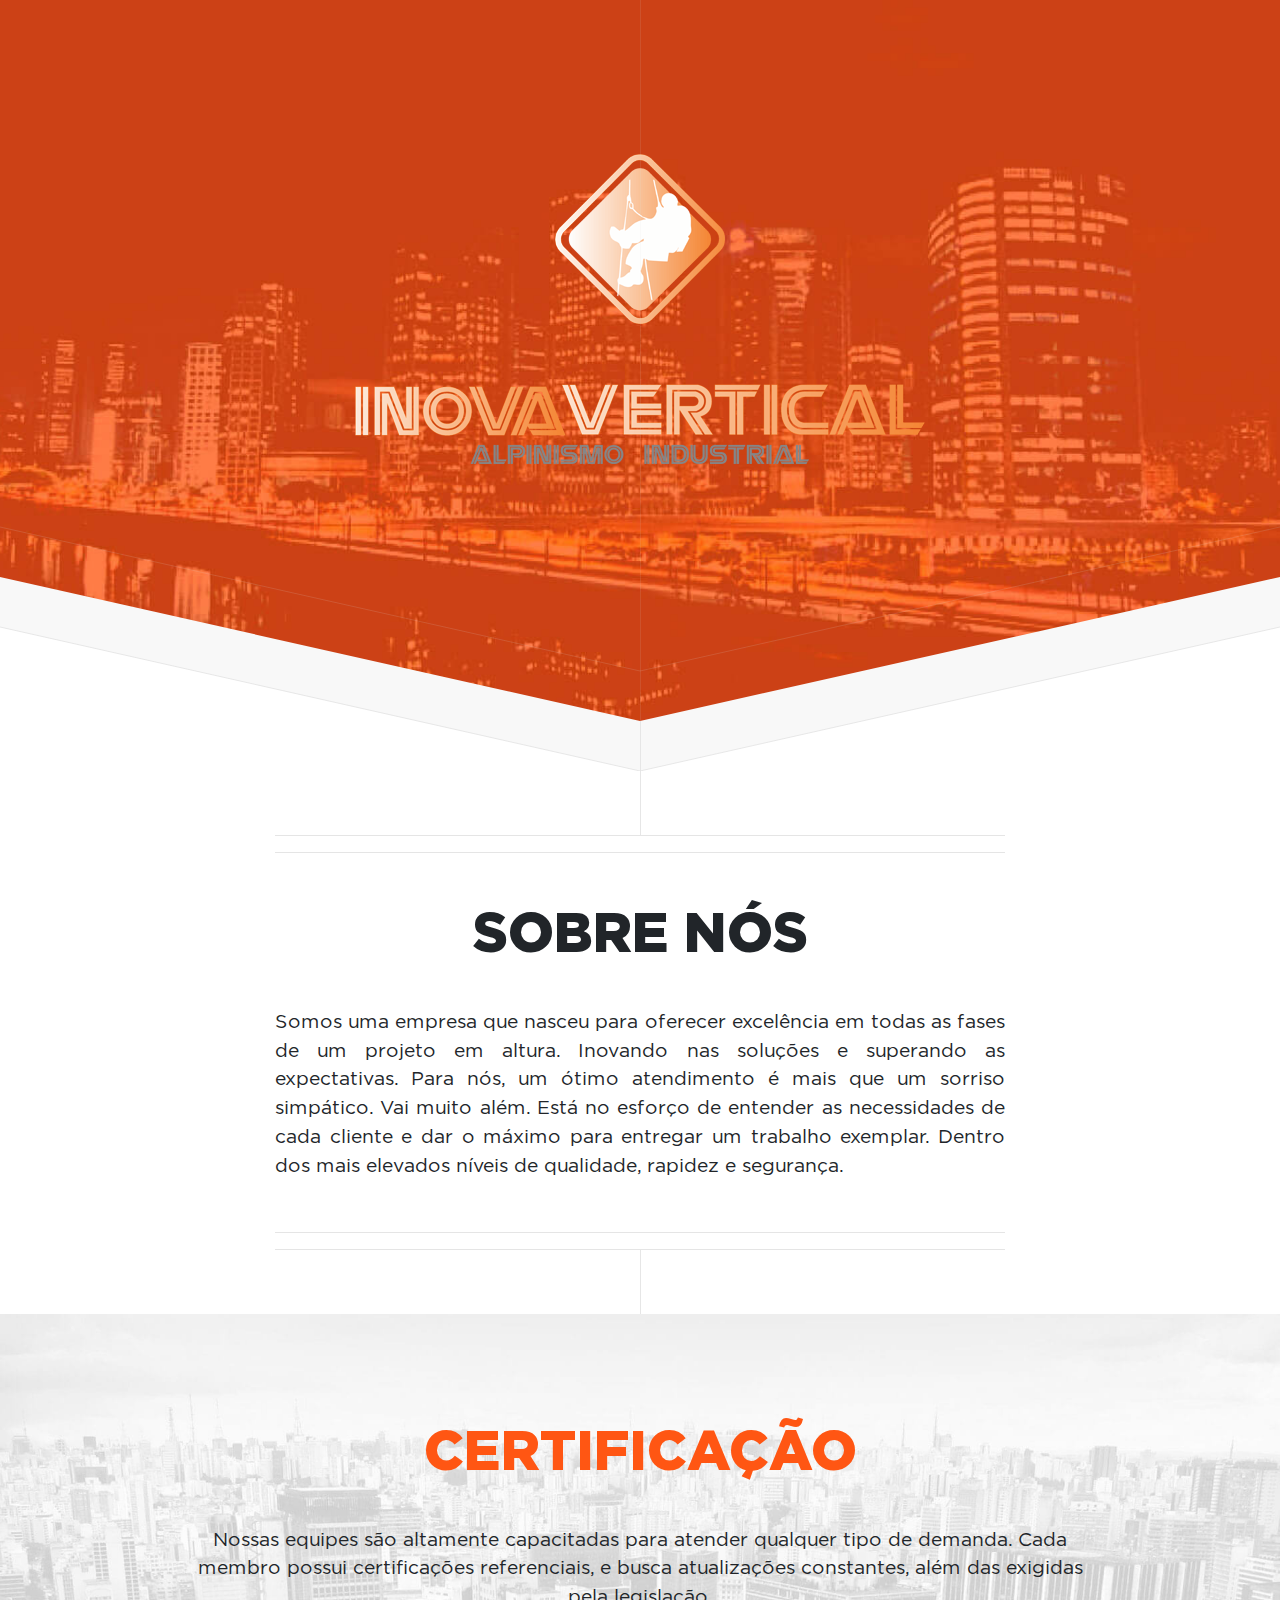
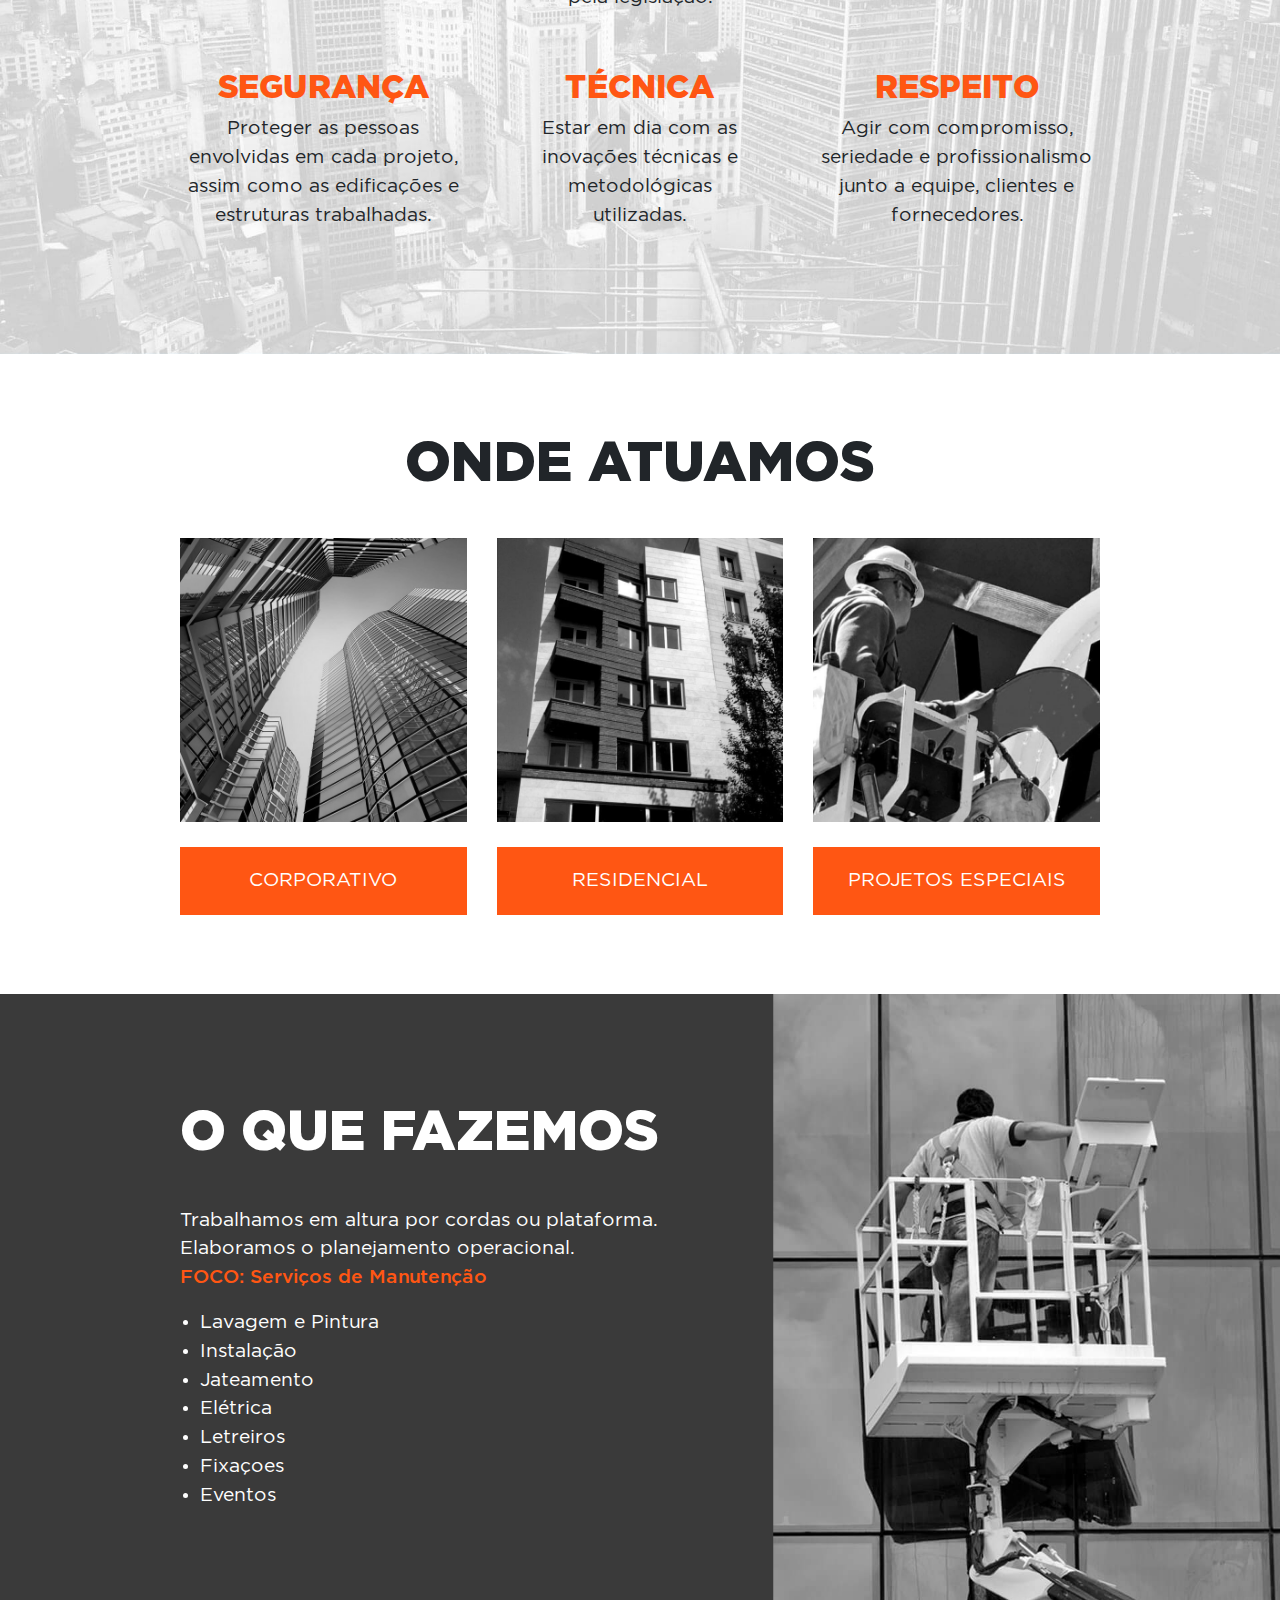
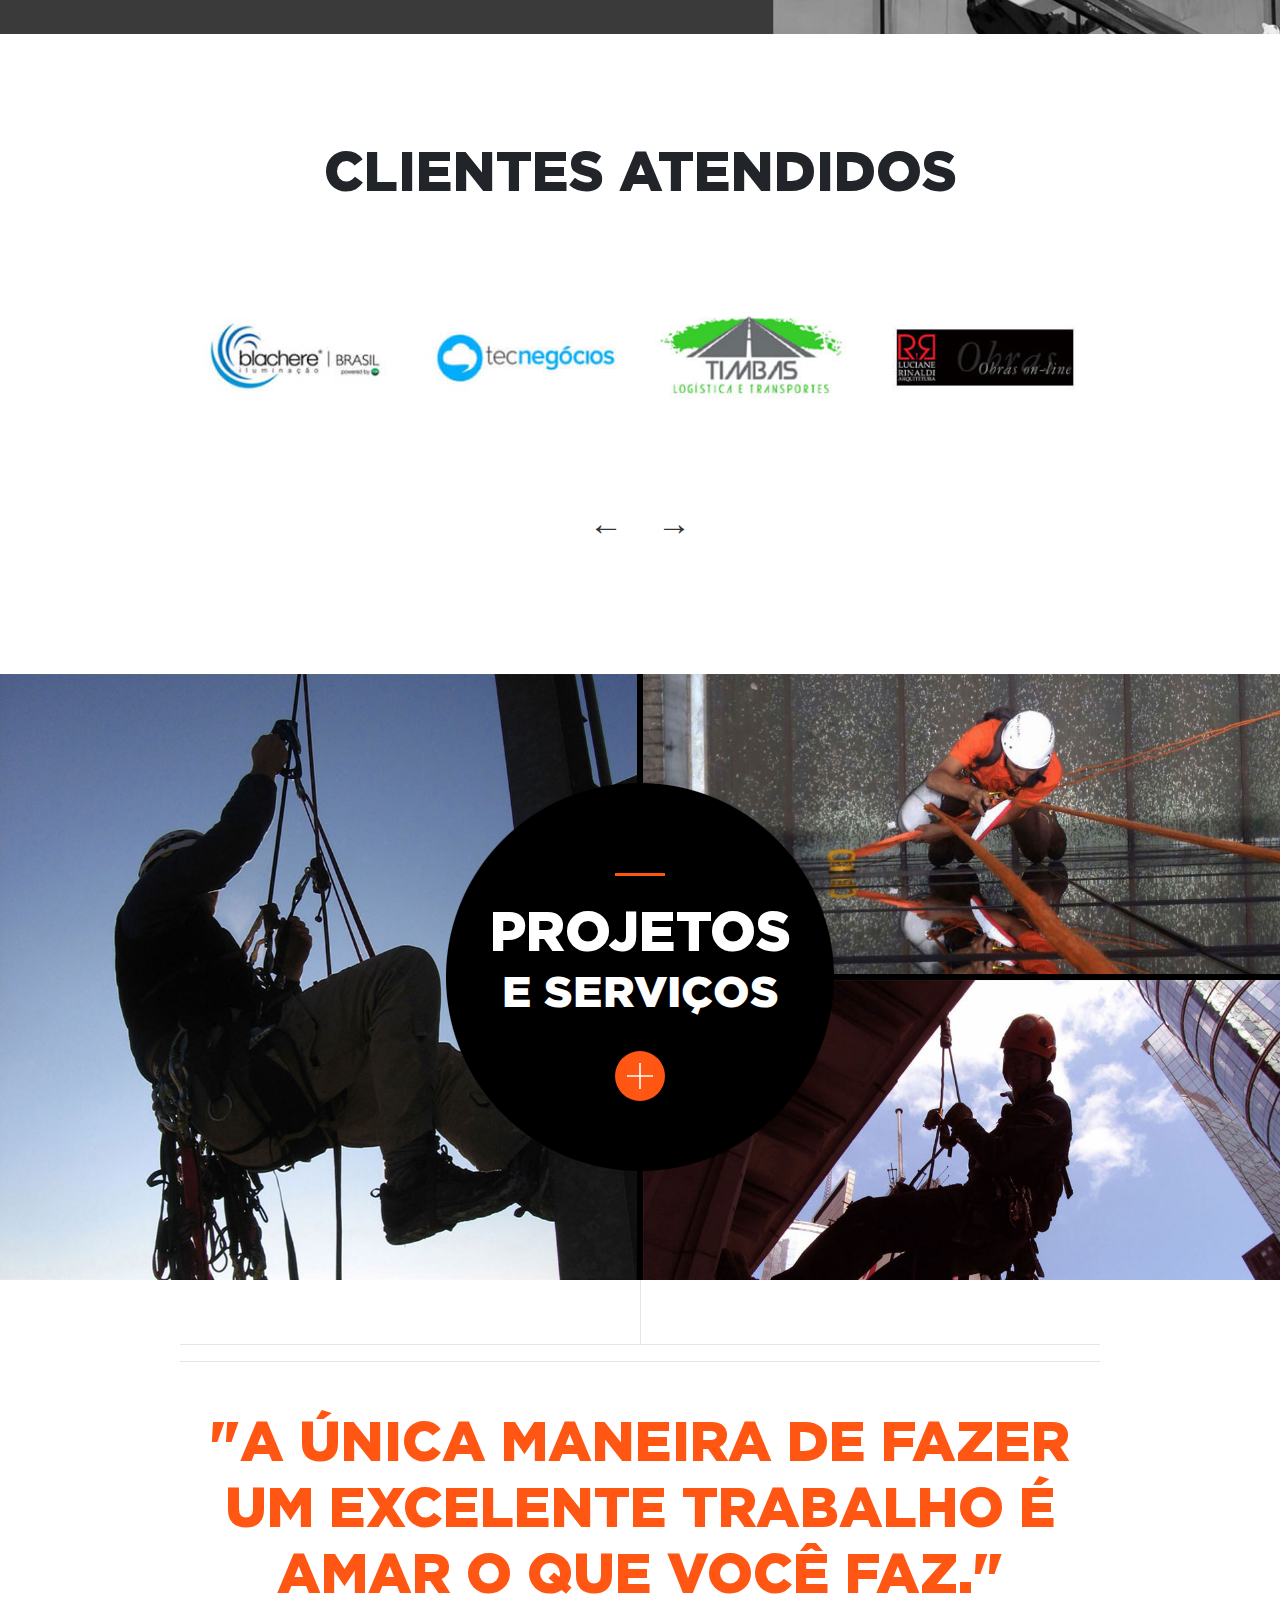
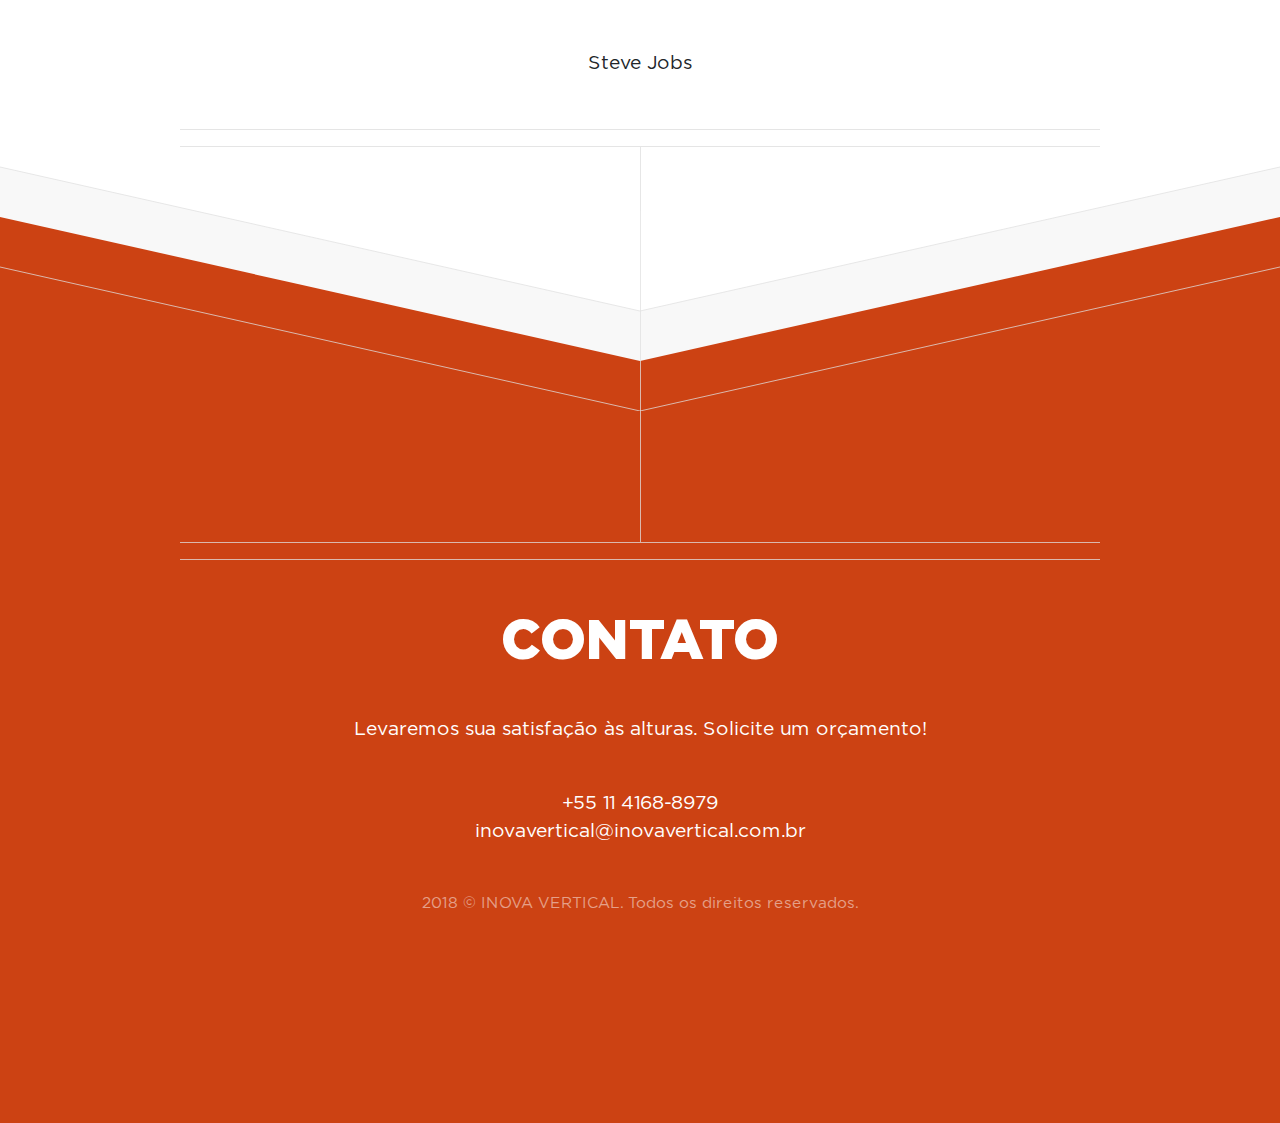
==== commit f36cb81c: "desenvolvendo" ====
--- a/index.html
+++ b/index.html
@@ -25,6 +25,7 @@
         <div class="logo-text logo-animation">
           <img src="images/logo-text.png" class="img-fluid" alt="">
         </div>
+        <span class="d-none">https://codepen.io/nxworld/pen/OyRrGy</span>
   		</div>
   	</header>
 
@@ -172,7 +173,6 @@
   	<section class="section-container background-gray" id="sct-6">
       <div class="pjt-1 clearfix">
         <div class="text-circle d-flex">
-          https://codepen.io/nxworld/pen/OyRrGy
           <div class="align-self-center text-center">
             <h1>Projetos <small class="d-block">e Serviços</small></h1>
             <a href="#pjt2" target="_blank" class="bt-veja-mais transition-all-400-ms acr" title="Clique aqui">
--- a/assets/css/main.css
+++ b/assets/css/main.css
@@ -1 +1 @@
-@font-face{font-family:"Gotham Black";src:url("../font/gotham/gotham-black.woff2") format("woff2"),url("../font/gotham/gotham-black.woff") format("woff");font-weight:normal;font-style:normal}@font-face{font-family:"Gotham Bold";src:url("../font/gotham/gotham-bold.woff2") format("woff2"),url("../font/gotham/gotham-bold.woff") format("woff");font-weight:normal;font-style:normal}@font-face{font-family:"Gotham Book";src:url("../font/gotham/gotham-book.woff2") format("woff2"),url("../font/gotham/gotham-book.woff") format("woff");font-weight:normal;font-style:normal}@font-face{font-family:"Gotham Light";src:url("../font/gotham/gotham-light.woff2") format("woff2"),url("../font/gotham/gotham-light.woff") format("woff");font-weight:normal;font-style:normal}@font-face{font-family:"Gotham Medium";src:url("../font/gotham/gotham-medium.woff2") format("woff2"),url("../font/gotham/gotham-medium.woff") format("woff");font-weight:normal;font-style:normal}body{font-family:"Gotham Book"}h1,h2,h3,h4,h5,h6{font-weight:normal;font-family:"Gotham Black"}b,strong{font-weight:normal;font-family:"Gotham Medium"}.font-gotham-black{font-family:"Gotham Black"}.font-gotham-bold{font-family:"Gotham Bold"}.font-gotham-book{font-family:"Gotham Book"}.font-gotham-light{font-family:"Gotham Light"}.font-gotham-medium{font-family:"Gotham Medium"}.text-uppercase{text-transform:uppercase}.transition-all-400-ms{transition:all 400s;-webkit-transition:all 400ms;-moz-transition:all 400ms}.mg-top{margin-top:40px}.line-vertical-top:before,.line-vertical-bottom:before{content:'';position:absolute;left:50%;width:1px;height:64px;background:#e6e6e6}.line-vertical-top{padding-top:48px}.line-vertical-top:before{top:0}.line-vertical-bottom{padding-bottom:48px}.line-vertical-bottom:before{bottom:0}@media (max-width: 992px){.mg-top br{display:none}}@media screen and (max-width: 767.98px){.img-fluid-custom{max-width:40% !important}}header{background-attachment:scroll,							scroll,					fixed;background-image:url("../../images/svg/top-3200.svg"),url(""),url("../../images/header.jpg");background-position:bottom center,					top left,				center bottom;background-repeat:repeat-x,						repeat,					no-repeat;background-size:3200px 460px,					auto,					cover;color:rgba(255,255,255,0.8);padding:10em 0 20em 0;position:relative;text-align:center;max-width:1920px;margin:0 auto}header:before,header:after{background:rgba(224,224,224,0.75);content:'';left:50%;position:absolute;width:1px;z-index:0}header:before{height:calc(100% - 50px);opacity:0.15;top:0}header:after{bottom:0;height:50px}header .logo-icon{margin-bottom:60px}@media screen and (max-width: 1680px){header{padding:8em 0 16em 0}}@media screen and (max-width: 1199.98px){header{background-attachment:scroll,							scroll,							scroll;background-image:url("../../images/svg/top-1600.svg"),url(""),url("../../images/header.jpg");background-size:1600px 230px,					auto,							cover;padding:6em 0 12em 0}header:before{height:calc(100% - 25px)}header:after{height:25px}}@media screen and (max-width: 991.98px){header{background-image:url("../../images/svg/top-1280.svg"),url(""),url("../../images/header.jpg");background-size:1280px 184px,						auto,							cover;padding:3em 0 7em 0}header:before{height:calc(100% - 20px)}header:after{height:20px}}@media screen and (max-width: 575.98px){header{padding-left:1em;padding-right:1em}}body{font-size:1.2em}h1{font-size:55px;margin:0;padding:0;margin-bottom:40px;line-height:initial;text-transform:uppercase}.section-container{min-height:640px;position:relative;max-width:1920px;margin:0 auto}.section-container.background-white{background:#fff}.section-container.background-gray{background:#eee}.section-container.section-dark{color:#fff}.section-container#sct-1{padding:0;min-height:auto}.section-container#sct-1 h1{margin-top:50px}.section-container#sct-1 p{margin-bottom:50px}.section-container#sct-2{background-image:url("../../images/background-sct-2.jpg");background-position:center bottom;background-repeat:no-repeat;background-size:cover}.section-container#sct-2 h1{margin-top:0}.section-container#sct-2 h1,.section-container#sct-2 h2{color:#ff5613}.section-container#sct-3 span{background:#ff5613;display:block;padding:20px 0;margin-top:25px;color:#fff}@media (min-width: 992px){.section-container#sct-3{padding-bottom:22px}.section-container#sct-3 .mg-top{margin-top:0}}.section-container#sct-4{background-color:#3a3a3a;background-image:url("../../images/background-sct-4.jpg");background-position:top right;background-repeat:no-repeat;background-size:cover}.section-container#sct-4 p b{display:block;color:#ff5613}.section-container#sct-4 ul{padding-left:20px}@media (max-width: 992px){.section-container#sct-4{background:#3a3a3a}}.section-container#sct-5 #clientes .owl-nav{margin-top:20px}.section-container#sct-5 #clientes .owl-nav [class*=owl-]{color:#333333;font-size:34px;margin:10px;background:transparent}.section-container#sct-5 #clientes .owl-dots{display:none}.section-container#sct-5 #clientes .owl-stage-outer{padding:40px 0}.section-container#sct-6{padding:0;min-height:auto}.section-container#sct-6 .pjt-1{position:relative;background-color:#000000}.section-container#sct-6 .pjt-1 .text-circle{position:absolute;width:388px;height:388px;background-image:url("../../images/bg-text-projetos-servicos.png");background-size:100% auto;top:50%;left:50%;margin-top:-194px;margin-left:-194px;color:#fff}.section-container#sct-6 .pjt-1 .text-circle div{width:100%}.section-container#sct-6 .pjt-1 .text-circle div h1{margin-top:50px;margin-bottom:30px;position:relative}.section-container#sct-6 .pjt-1 .text-circle div h1:before{content:'';position:absolute;width:50px;height:3px;left:50%;margin-left:-25px;top:-25%;background:#ff5613}.section-container#sct-6 .pjt-1 .text-circle div a{display:inline-block;color:#fff;background:#ff5613;text-decoration:none;border-radius:100%;width:50px;height:50px}.section-container#sct-6 .pjt-1 .text-circle div a svg{width:26px;margin-top:12px}.section-container#sct-6 .pjt-1 .text-circle div a:hover{-moz-transform:rotate(90deg);-ms-transform:rotate(90deg);-webkit-transform:rotate(90deg);transform:rotate(90deg)}.section-container#sct-6 .pjt-1 .text-circle div span{display:none;background:#ff5613;border-radius:100%;width:50px;height:50px;position:relative;-webkit-animation:sdb04 2s infinite;animation:sdb04 2s infinite;margin:0 auto}.section-container#sct-6 .pjt-1 .text-circle div span:before{content:'';position:absolute;top:6px;left:50%;width:24px;height:24px;margin-left:-12px;border-left:1px solid #fff;border-bottom:1px solid #fff;-webkit-transform:rotate(-45deg);transform:rotate(-45deg)}@-webkit-keyframes sdb04{0%{-webkit-transform:translate(0, 0)}20%{-webkit-transform:translate(0, 10px)}40%{-webkit-transform:translate(0, 0)}}@keyframes sdb04{0%{transform:translate(0, 0)}20%{transform:translate(0, 10px)}40%{transform:translate(0, 0)}}.section-container#sct-6 .pjt-1 .item-pjt{float:left;width:50%}.section-container#sct-6 .pjt-1 .item-pjt img{display:block;width:100%}.section-container#sct-6 .pjt-1 .item-pjt img.mg-bottom{margin-bottom:6px}.section-container#sct-6 .pjt-1 .item-pjt.it-pjt-1{padding-right:3px}.section-container#sct-6 .pjt-1 .item-pjt.it-pjt-2{padding-left:3px}.section-container#sct-6 .pjt-2{display:none;padding:40px 0 30px 0}.section-container#sct-6 .pjt-2 .pjt-serv{display:none;border-top:1px solid rgba(0,0,0,0.1);margin-bottom:50px;padding-top:40px}.section-container#sct-6 .pjt-2 .pjt-serv:first-child{border:0}.section-container#sct-6 .pjt-2 .pjt-serv .my-gallery{-moz-column-count:2;-webkit-column-count:2;column-count:2;-moz-column-gap:8px;-webkit-column-gap:8px;column-gap:8px}.section-container#sct-6 .pjt-2 .pjt-serv .my-gallery figure{display:inline-block;margin-bottom:8px}.section-container#sct-6 .pjt-2 .pjt-serv .my-gallery figure img{width:100%;transition:opacity .2s ease-out}.section-container#sct-6 .pjt-2 .pjt-serv .my-gallery figure img:hover{opacity:.75}.section-container#sct-6 .pjt-2 .pjt-serv .my-gallery figure figcaption{display:none}.section-container#sct-6 .pjt-2 .pjt-serv p{font-size:.9em}.section-container#sct-6 .pjt-2 .bt-carregar-mais{border:3px solid #ff5613;padding:10px 20px;text-decoration:none;margin:10px 0px 40px 0;color:#333;display:inline-block}.section-container#sct-6 .pjt-2 .bt-carregar-mais:hover{background:#ff5613;color:#fff}.section-container#sct-7{padding:0;min-height:auto}.section-container#sct-7 h1{margin-top:50px;color:#ff5613}.section-container#sct-7 p{margin-bottom:50px}.section-container#sct-7 .container{z-index:1;background:#fff;border-radius:100%}@media screen and (max-width: 991.98px){body{font-size:1rem}.section-container{padding:40px 0;min-height:auto}.section-container#sct-6{min-height:300px}}@media screen and (max-width: 767.98px){h1{font-size:2.5em;text-align:center}h2{font-size:2em}.section-container{padding:40px 0;min-height:auto}.section-container#sct-3 span{margin-top:0}.section-container#sct-5 #clientes .owl-stage-outer{padding:0 0}}@media screen and (max-width: 575.98px){h1{font-size:2em;text-align:center}h2{font-size:1.5em}}footer{max-width:1920px;margin:0 auto;background-attachment:scroll;background-color:#cc4213;background-image:url("../../images/svg/bottom-3200.svg");background-position:top center;background-repeat:repeat-x;background-size:3200px 460px;color:#fff;padding:calc(460px + 6em) 0 10em 0;margin-top:-260px;position:relative;text-align:center}footer:before{background:rgba(224,224,224,0.75);content:'';height:calc(460px + 6em);left:50%;position:absolute;top:0;width:1px;z-index:0}footer .line-vertical-top{padding-top:0}footer .line-vertical-top:before{height:16px;background:rgba(224,224,224,0.75)}footer .line-vertical-top hr{border-top:1px solid rgba(224,224,224,0.75)}footer h1{margin-top:50px}footer a{color:#fff}footer .copy{color:rgba(255,255,255,0.5);font-size:0.8em}@media screen and (max-width: 1199.98px){footer{background-image:url("../../images/svg/bottom-1600.svg");background-size:1600px 230px;margin-top:-100px;padding:calc(230px + 4em) 0 6em 0}footer:before{height:calc(230px + 4em)}}@media screen and (max-width: 767.98px){footer{background-image:url("../../images/svg/bottom-1280.svg");background-size:1280px 184px;margin-top:-75px;padding:calc(184px + 2em) 0 2em 0}footer:before{height:calc(184px + 2em)}}@media screen and (max-width: 575.98px){footer{margin-top:-100px;padding-left:1em;padding-right:1em}}
+@font-face{font-family:"Gotham Black";src:url("../font/gotham/gotham-black.woff2") format("woff2"),url("../font/gotham/gotham-black.woff") format("woff");font-weight:normal;font-style:normal}@font-face{font-family:"Gotham Bold";src:url("../font/gotham/gotham-bold.woff2") format("woff2"),url("../font/gotham/gotham-bold.woff") format("woff");font-weight:normal;font-style:normal}@font-face{font-family:"Gotham Book";src:url("../font/gotham/gotham-book.woff2") format("woff2"),url("../font/gotham/gotham-book.woff") format("woff");font-weight:normal;font-style:normal}@font-face{font-family:"Gotham Light";src:url("../font/gotham/gotham-light.woff2") format("woff2"),url("../font/gotham/gotham-light.woff") format("woff");font-weight:normal;font-style:normal}@font-face{font-family:"Gotham Medium";src:url("../font/gotham/gotham-medium.woff2") format("woff2"),url("../font/gotham/gotham-medium.woff") format("woff");font-weight:normal;font-style:normal}body{font-family:"Gotham Book"}h1,h2,h3,h4,h5,h6{font-weight:normal;font-family:"Gotham Black"}b,strong{font-weight:normal;font-family:"Gotham Medium"}.font-gotham-black{font-family:"Gotham Black"}.font-gotham-bold{font-family:"Gotham Bold"}.font-gotham-book{font-family:"Gotham Book"}.font-gotham-light{font-family:"Gotham Light"}.font-gotham-medium{font-family:"Gotham Medium"}.text-uppercase{text-transform:uppercase}.transition-all-400-ms{transition:all 400s;-webkit-transition:all 400ms;-moz-transition:all 400ms}.mg-top{margin-top:40px}.line-vertical-top:before,.line-vertical-bottom:before{content:'';position:absolute;left:50%;width:1px;height:64px;background:#e6e6e6}.line-vertical-top{padding-top:48px}.line-vertical-top:before{top:0}.line-vertical-bottom{padding-bottom:48px}.line-vertical-bottom:before{bottom:0}@media (max-width: 992px){.mg-top br{display:none}}@media screen and (max-width: 767.98px){.img-fluid-custom{max-width:40% !important}}header{background-attachment:scroll,							scroll,					fixed;background-image:url("../../images/svg/top-3200.svg"),url(""),url("../../images/header.jpg");background-position:bottom center,					top left,				center bottom;background-repeat:repeat-x,						repeat,					no-repeat;background-size:3200px 460px,					auto,					cover;color:rgba(255,255,255,0.8);padding:10em 0 20em 0;position:relative;text-align:center;max-width:1920px;margin:0 auto}header:before,header:after{background:rgba(224,224,224,0.75);content:'';left:50%;position:absolute;width:1px;z-index:0}header:before{height:calc(100% - 50px);opacity:0.15;top:0}header:after{bottom:0;height:50px}header .logo-icon{margin-bottom:60px}@media screen and (max-width: 1680px){header{padding:8em 0 16em 0}}@media screen and (max-width: 1199.98px){header{background-attachment:scroll,							scroll,							scroll;background-image:url("../../images/svg/top-1600.svg"),url(""),url("../../images/header.jpg");background-size:1600px 230px,					auto,							cover;padding:6em 0 12em 0}header:before{height:calc(100% - 25px)}header:after{height:25px}}@media screen and (max-width: 991.98px){header{background-image:url("../../images/svg/top-1280.svg"),url(""),url("../../images/header.jpg");background-size:1280px 184px,						auto,							cover;padding:3em 0 7em 0}header:before{height:calc(100% - 20px)}header:after{height:20px}}@media screen and (max-width: 575.98px){header{padding-left:1em;padding-right:1em}}body{font-size:1.2em}h1{font-size:55px;margin:0;padding:0;margin-bottom:40px;line-height:initial;text-transform:uppercase}.section-container{min-height:640px;position:relative;max-width:1920px;margin:0 auto;padding:60px 0}.section-container.background-white{background:#fff}.section-container.background-gray{background:#eee}.section-container.section-dark{color:#fff}.section-container#sct-1{padding:0;min-height:auto}.section-container#sct-1 h1{margin-top:50px}.section-container#sct-1 p{margin-bottom:50px}.section-container#sct-2{background-image:url("../../images/background-sct-2.jpg");background-position:center bottom;background-repeat:no-repeat;background-size:cover}.section-container#sct-2 h1{margin-top:0}.section-container#sct-2 h1,.section-container#sct-2 h2{color:#ff5613}.section-container#sct-3 span{background:#ff5613;display:block;padding:20px 0;margin-top:25px;color:#fff}@media (min-width: 992px){.section-container#sct-3 .mg-top{margin-top:0}}.section-container#sct-4{background-color:#3a3a3a;background-image:url("../../images/background-sct-4.jpg");background-position:top right;background-repeat:no-repeat;background-size:cover}.section-container#sct-4 p b{display:block;color:#ff5613}.section-container#sct-4 ul{padding-left:20px}@media (max-width: 992px){.section-container#sct-4{background:#3a3a3a}}.section-container#sct-5 #clientes .owl-nav{margin-top:20px}.section-container#sct-5 #clientes .owl-nav [class*=owl-]{color:#333333;font-size:34px;margin:10px;background:transparent}.section-container#sct-5 #clientes .owl-dots{display:none}.section-container#sct-5 #clientes .owl-stage-outer{padding:40px 0}.section-container#sct-6{padding:0;min-height:auto}.section-container#sct-6 .pjt-1{position:relative;background-color:#000000}.section-container#sct-6 .pjt-1 .text-circle{position:absolute;width:388px;height:388px;background-image:url("../../images/bg-text-projetos-servicos.png");background-size:100% auto;top:50%;left:50%;margin-top:-194px;margin-left:-194px;color:#fff}.section-container#sct-6 .pjt-1 .text-circle div{width:100%}.section-container#sct-6 .pjt-1 .text-circle div h1{margin-top:50px;margin-bottom:30px;position:relative}.section-container#sct-6 .pjt-1 .text-circle div h1:before{content:'';position:absolute;width:50px;height:3px;left:50%;margin-left:-25px;top:-25%;background:#ff5613}.section-container#sct-6 .pjt-1 .text-circle div a{display:inline-block;color:#fff;background:#ff5613;text-decoration:none;border-radius:100%;width:50px;height:50px}.section-container#sct-6 .pjt-1 .text-circle div a svg{width:26px;margin-top:12px}.section-container#sct-6 .pjt-1 .text-circle div a:hover{-moz-transform:rotate(90deg);-ms-transform:rotate(90deg);-webkit-transform:rotate(90deg);transform:rotate(90deg)}.section-container#sct-6 .pjt-1 .text-circle div span{display:none;background:#ff5613;border-radius:100%;width:50px;height:50px;position:relative;-webkit-animation:sdb04 2s infinite;animation:sdb04 2s infinite;margin:0 auto}.section-container#sct-6 .pjt-1 .text-circle div span:before{content:'';position:absolute;top:6px;left:50%;width:24px;height:24px;margin-left:-12px;border-left:1px solid #fff;border-bottom:1px solid #fff;-webkit-transform:rotate(-45deg);transform:rotate(-45deg)}@-webkit-keyframes sdb04{0%{-webkit-transform:translate(0, 0)}20%{-webkit-transform:translate(0, 10px)}40%{-webkit-transform:translate(0, 0)}}@keyframes sdb04{0%{transform:translate(0, 0)}20%{transform:translate(0, 10px)}40%{transform:translate(0, 0)}}.section-container#sct-6 .pjt-1 .item-pjt{float:left;width:50%}.section-container#sct-6 .pjt-1 .item-pjt img{display:block;width:100%}.section-container#sct-6 .pjt-1 .item-pjt img.mg-bottom{margin-bottom:6px}.section-container#sct-6 .pjt-1 .item-pjt.it-pjt-1{padding-right:3px}.section-container#sct-6 .pjt-1 .item-pjt.it-pjt-2{padding-left:3px}.section-container#sct-6 .pjt-2{display:none;padding:40px 0 30px 0}.section-container#sct-6 .pjt-2 .pjt-serv{display:none;border-top:1px solid rgba(0,0,0,0.1);margin-bottom:50px;padding-top:40px}.section-container#sct-6 .pjt-2 .pjt-serv:first-child{border:0}.section-container#sct-6 .pjt-2 .pjt-serv .my-gallery{-moz-column-count:2;-webkit-column-count:2;column-count:2;-moz-column-gap:8px;-webkit-column-gap:8px;column-gap:8px}.section-container#sct-6 .pjt-2 .pjt-serv .my-gallery figure{display:inline-block;margin-bottom:8px}.section-container#sct-6 .pjt-2 .pjt-serv .my-gallery figure img{width:100%;transition:opacity .2s ease-out}.section-container#sct-6 .pjt-2 .pjt-serv .my-gallery figure img:hover{opacity:.75}.section-container#sct-6 .pjt-2 .pjt-serv .my-gallery figure figcaption{display:none}.section-container#sct-6 .pjt-2 .pjt-serv p{font-size:.9em}.section-container#sct-6 .pjt-2 .bt-carregar-mais{border:3px solid #ff5613;padding:10px 20px;text-decoration:none;margin:10px 0px 40px 0;color:#333;display:inline-block}.section-container#sct-6 .pjt-2 .bt-carregar-mais:hover{background:#ff5613;color:#fff}.section-container#sct-7{padding:0;min-height:auto}.section-container#sct-7 h1{margin-top:50px;color:#ff5613}.section-container#sct-7 p{margin-bottom:50px}.section-container#sct-7 .container{z-index:1;background:#fff;border-radius:100%}@media screen and (max-width: 991.98px){body{font-size:1rem}.section-container{padding:40px 0;min-height:auto}.section-container#sct-6{min-height:300px}}@media screen and (max-width: 767.98px){h1{font-size:2.5em;text-align:center}h2{font-size:2em}.section-container{padding:40px 0;min-height:auto}.section-container#sct-3 span{margin-top:0}.section-container#sct-5 #clientes .owl-stage-outer{padding:0 0}}@media screen and (max-width: 575.98px){h1{font-size:2em;text-align:center}h2{font-size:1.5em}}footer{max-width:1920px;margin:0 auto;background-attachment:scroll;background-color:#cc4213;background-image:url("../../images/svg/bottom-3200.svg");background-position:top center;background-repeat:repeat-x;background-size:3200px 460px;color:#fff;padding:calc(460px + 6em) 0 10em 0;margin-top:-260px;position:relative;text-align:center}footer:before{background:rgba(224,224,224,0.75);content:'';height:calc(460px + 6em);left:50%;position:absolute;top:0;width:1px;z-index:0}footer .line-vertical-top{padding-top:0}footer .line-vertical-top:before{height:16px;background:rgba(224,224,224,0.75)}footer .line-vertical-top hr{border-top:1px solid rgba(224,224,224,0.75)}footer h1{margin-top:50px}footer a{color:#fff}footer .copy{color:rgba(255,255,255,0.5);font-size:0.8em}@media screen and (max-width: 1199.98px){footer{background-image:url("../../images/svg/bottom-1600.svg");background-size:1600px 230px;margin-top:-100px;padding:calc(230px + 4em) 0 6em 0}footer:before{height:calc(230px + 4em)}}@media screen and (max-width: 767.98px){footer{background-image:url("../../images/svg/bottom-1280.svg");background-size:1280px 184px;margin-top:-75px;padding:calc(184px + 2em) 0 2em 0}footer:before{height:calc(184px + 2em)}}@media screen and (max-width: 575.98px){footer{margin-top:-100px;padding-left:1em;padding-right:1em}}
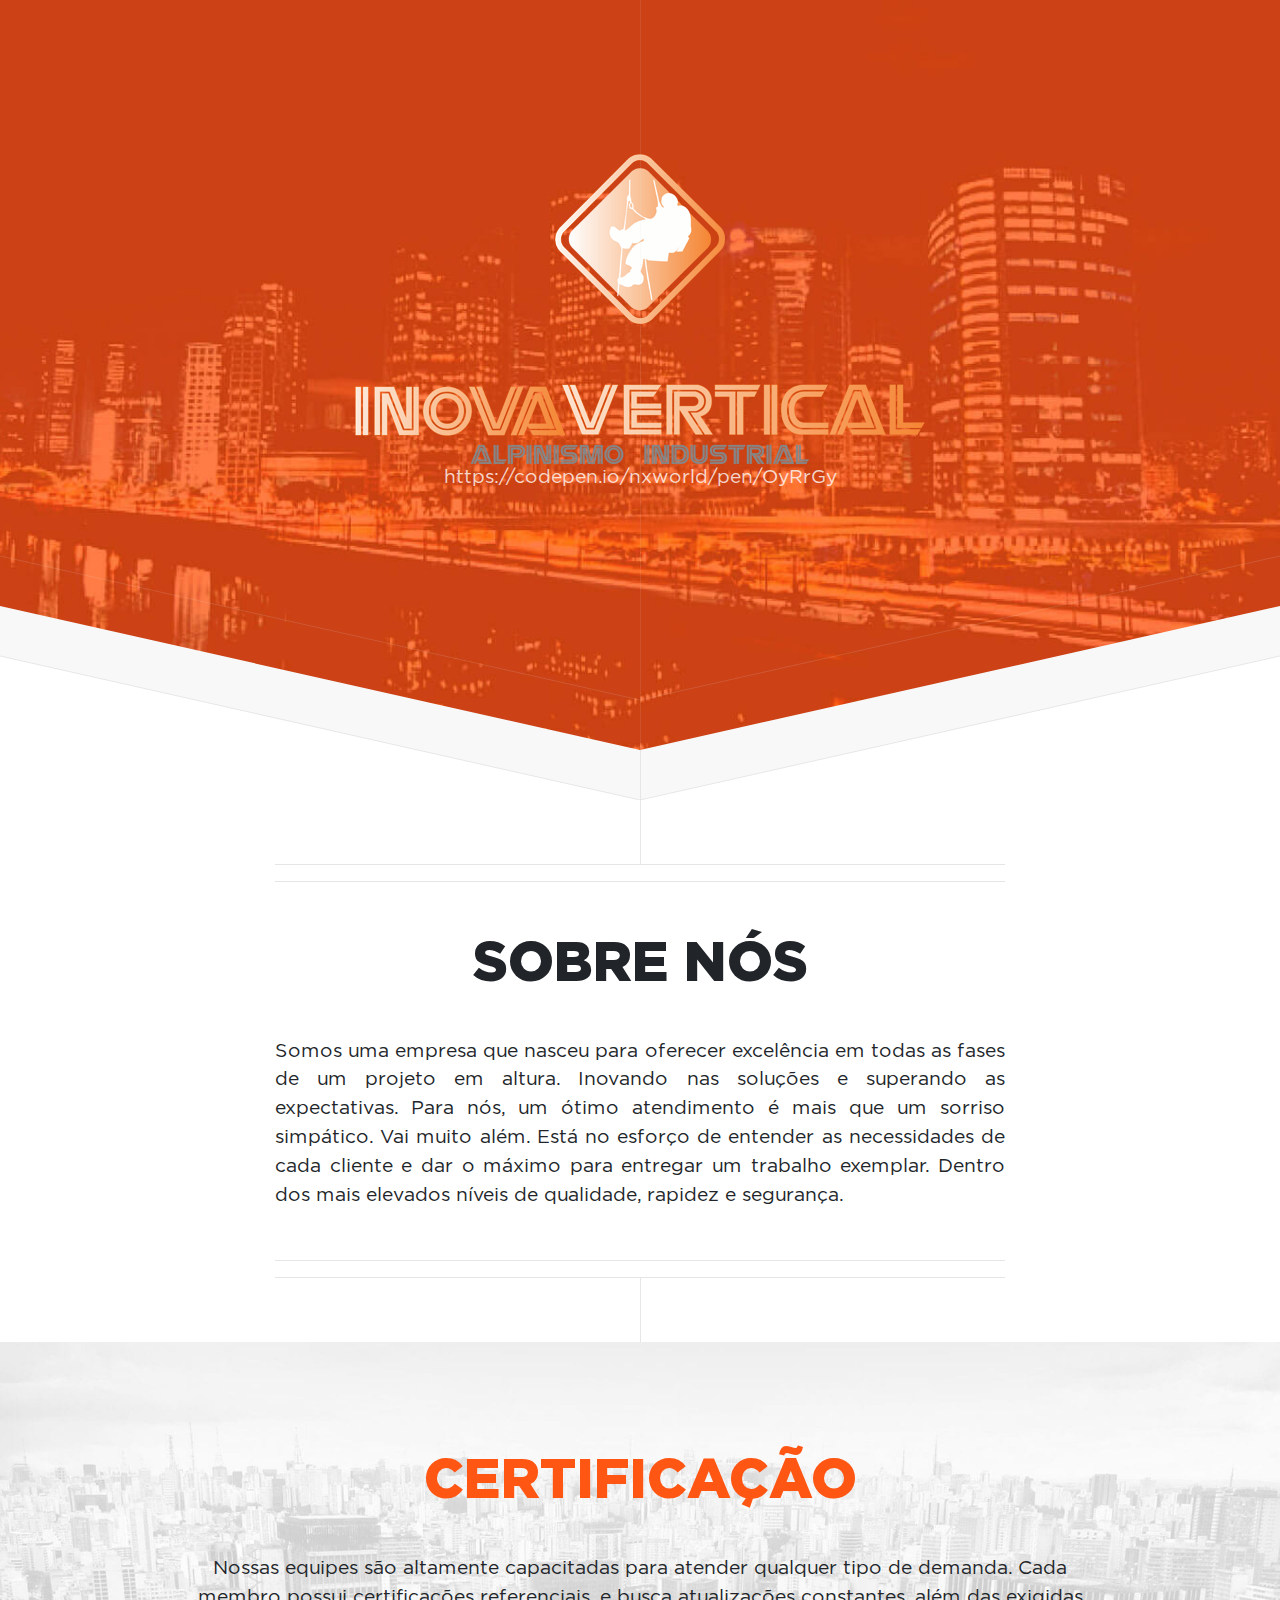
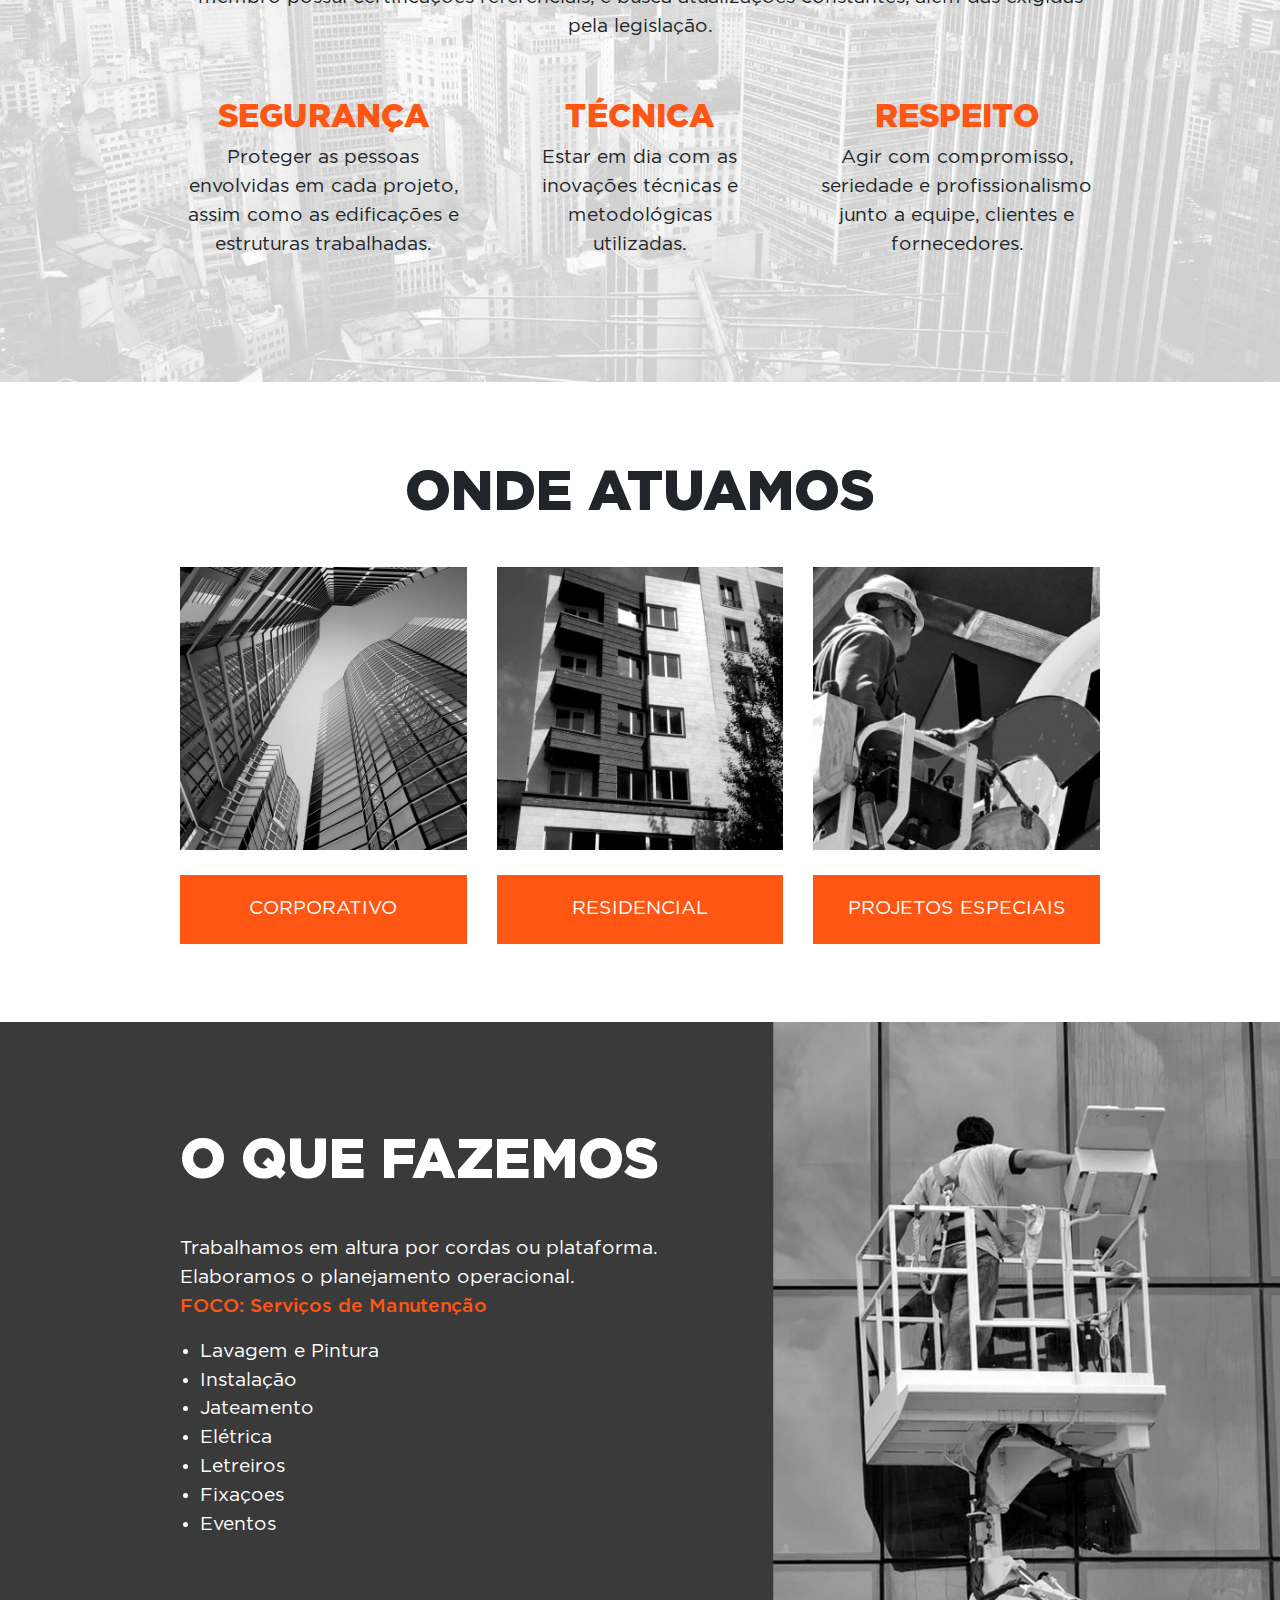
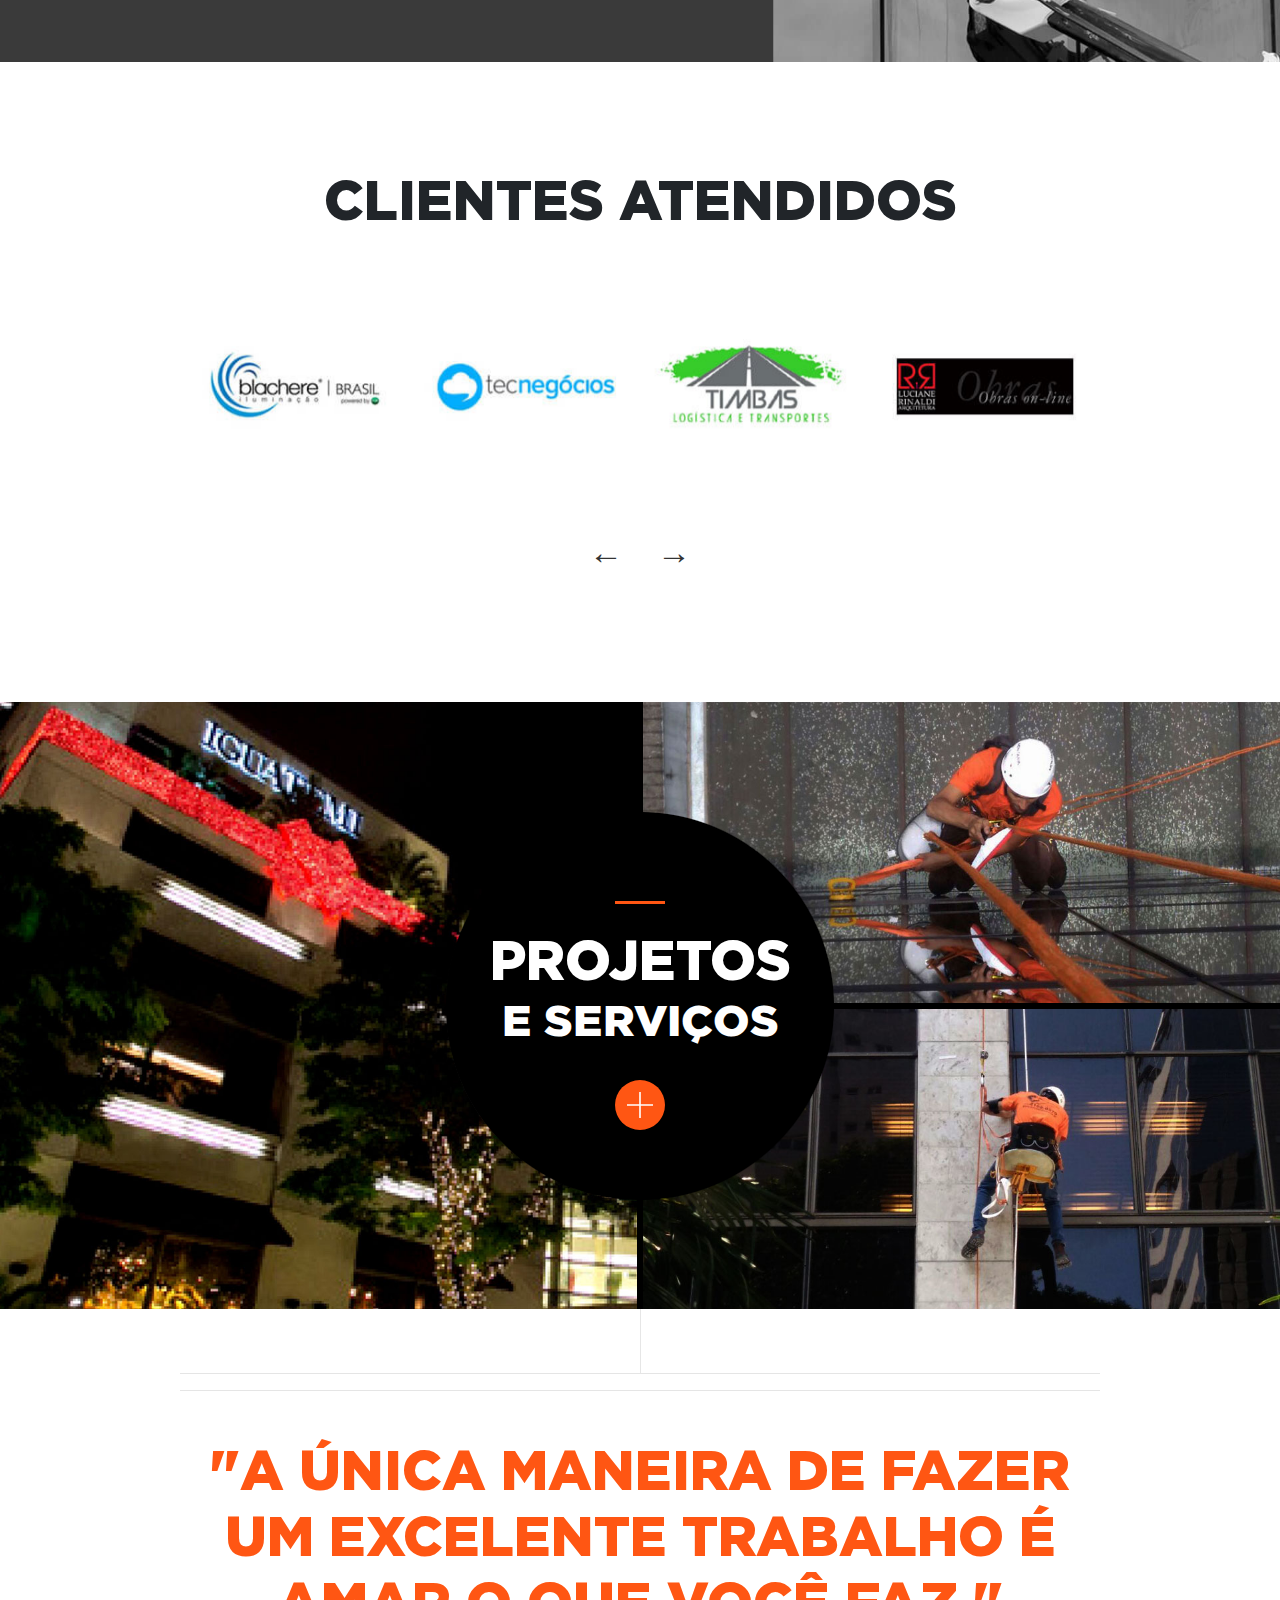
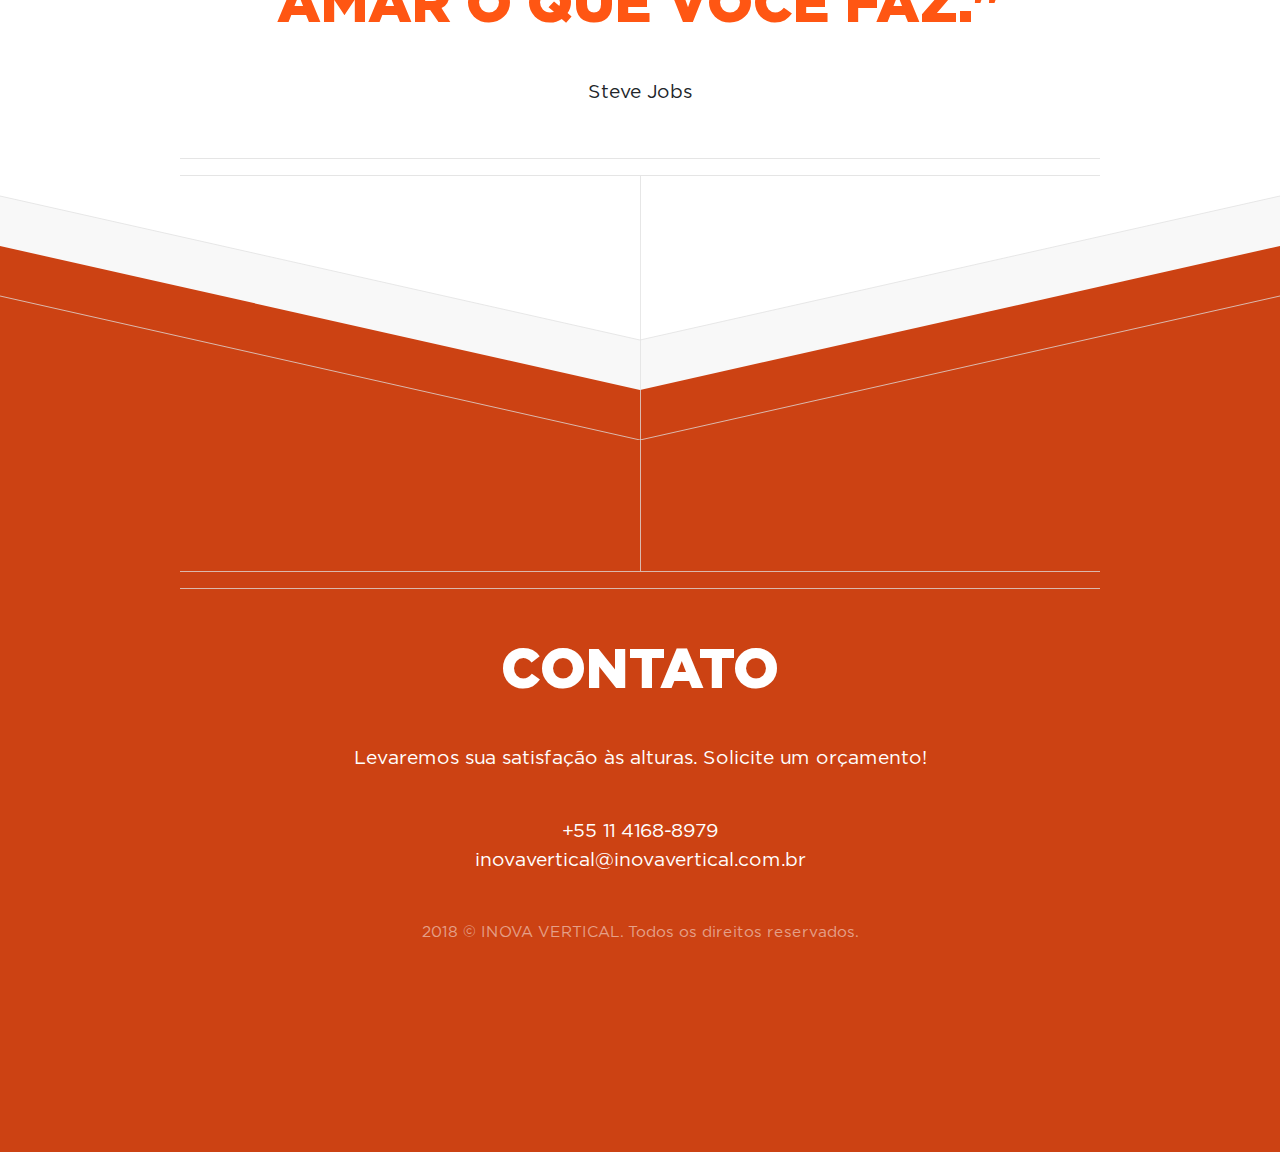
==== commit ff13aed7: "dev" ====
--- a/index.html
+++ b/index.html
@@ -25,7 +25,7 @@
         <div class="logo-text logo-animation">
           <img src="images/logo-text.png" class="img-fluid" alt="">
         </div>
-        <span class="d-none">https://codepen.io/nxworld/pen/OyRrGy</span>
+        <span class="">https://codepen.io/nxworld/pen/OyRrGy</span>
   		</div>
   	</header>
 
@@ -175,10 +175,10 @@
         <div class="text-circle d-flex">
           <div class="align-self-center text-center">
             <h1>Projetos <small class="d-block">e Serviços</small></h1>
-            <a href="#pjt2" target="_blank" class="bt-veja-mais transition-all-400-ms acr" title="Clique aqui">
+            <a href="#pjt2" class="bt-veja-mais transition-all-400-ms acr" title="Clique aqui">
               <svg xmlns="http://www.w3.org/2000/svg" xmlns:xlink="http://www.w3.org/1999/xlink" version="1.1" id="Layer_1" x="0px" y="0px" viewBox="0 0 485 485" xml:space="preserve"><polygon points="485,227.5 257.5,227.5 257.5,0 227.5,0 227.5,227.5 0,227.5 0,257.5 227.5,257.5 227.5,485 257.5,485 257.5,257.5 485,257.5 " fill="#FFFFFF"/><g></g><g></g><g></g><g></g><g></g><g></g><g></g><g></g><g></g><g></g><g></g><g></g><g></g><g></g><g></g></svg>
             </a>
-            <span></span>
+            <span href="#pjt2" class="acr"></span>
           </div>
         </div>
   			<div class="item-pjt it-pjt-1">
--- a/assets/css/main.css
+++ b/assets/css/main.css
@@ -1 +1 @@
-@font-face{font-family:"Gotham Black";src:url("../font/gotham/gotham-black.woff2") format("woff2"),url("../font/gotham/gotham-black.woff") format("woff");font-weight:normal;font-style:normal}@font-face{font-family:"Gotham Bold";src:url("../font/gotham/gotham-bold.woff2") format("woff2"),url("../font/gotham/gotham-bold.woff") format("woff");font-weight:normal;font-style:normal}@font-face{font-family:"Gotham Book";src:url("../font/gotham/gotham-book.woff2") format("woff2"),url("../font/gotham/gotham-book.woff") format("woff");font-weight:normal;font-style:normal}@font-face{font-family:"Gotham Light";src:url("../font/gotham/gotham-light.woff2") format("woff2"),url("../font/gotham/gotham-light.woff") format("woff");font-weight:normal;font-style:normal}@font-face{font-family:"Gotham Medium";src:url("../font/gotham/gotham-medium.woff2") format("woff2"),url("../font/gotham/gotham-medium.woff") format("woff");font-weight:normal;font-style:normal}body{font-family:"Gotham Book"}h1,h2,h3,h4,h5,h6{font-weight:normal;font-family:"Gotham Black"}b,strong{font-weight:normal;font-family:"Gotham Medium"}.font-gotham-black{font-family:"Gotham Black"}.font-gotham-bold{font-family:"Gotham Bold"}.font-gotham-book{font-family:"Gotham Book"}.font-gotham-light{font-family:"Gotham Light"}.font-gotham-medium{font-family:"Gotham Medium"}.text-uppercase{text-transform:uppercase}.transition-all-400-ms{transition:all 400s;-webkit-transition:all 400ms;-moz-transition:all 400ms}.mg-top{margin-top:40px}.line-vertical-top:before,.line-vertical-bottom:before{content:'';position:absolute;left:50%;width:1px;height:64px;background:#e6e6e6}.line-vertical-top{padding-top:48px}.line-vertical-top:before{top:0}.line-vertical-bottom{padding-bottom:48px}.line-vertical-bottom:before{bottom:0}@media (max-width: 992px){.mg-top br{display:none}}@media screen and (max-width: 767.98px){.img-fluid-custom{max-width:40% !important}}header{background-attachment:scroll,							scroll,					fixed;background-image:url("../../images/svg/top-3200.svg"),url(""),url("../../images/header.jpg");background-position:bottom center,					top left,				center bottom;background-repeat:repeat-x,						repeat,					no-repeat;background-size:3200px 460px,					auto,					cover;color:rgba(255,255,255,0.8);padding:10em 0 20em 0;position:relative;text-align:center;max-width:1920px;margin:0 auto}header:before,header:after{background:rgba(224,224,224,0.75);content:'';left:50%;position:absolute;width:1px;z-index:0}header:before{height:calc(100% - 50px);opacity:0.15;top:0}header:after{bottom:0;height:50px}header .logo-icon{margin-bottom:60px}@media screen and (max-width: 1680px){header{padding:8em 0 16em 0}}@media screen and (max-width: 1199.98px){header{background-attachment:scroll,							scroll,							scroll;background-image:url("../../images/svg/top-1600.svg"),url(""),url("../../images/header.jpg");background-size:1600px 230px,					auto,							cover;padding:6em 0 12em 0}header:before{height:calc(100% - 25px)}header:after{height:25px}}@media screen and (max-width: 991.98px){header{background-image:url("../../images/svg/top-1280.svg"),url(""),url("../../images/header.jpg");background-size:1280px 184px,						auto,							cover;padding:3em 0 7em 0}header:before{height:calc(100% - 20px)}header:after{height:20px}}@media screen and (max-width: 575.98px){header{padding-left:1em;padding-right:1em}}body{font-size:1.2em}h1{font-size:55px;margin:0;padding:0;margin-bottom:40px;line-height:initial;text-transform:uppercase}.section-container{min-height:640px;position:relative;max-width:1920px;margin:0 auto;padding:60px 0}.section-container.background-white{background:#fff}.section-container.background-gray{background:#eee}.section-container.section-dark{color:#fff}.section-container#sct-1{padding:0;min-height:auto}.section-container#sct-1 h1{margin-top:50px}.section-container#sct-1 p{margin-bottom:50px}.section-container#sct-2{background-image:url("../../images/background-sct-2.jpg");background-position:center bottom;background-repeat:no-repeat;background-size:cover}.section-container#sct-2 h1{margin-top:0}.section-container#sct-2 h1,.section-container#sct-2 h2{color:#ff5613}.section-container#sct-3 span{background:#ff5613;display:block;padding:20px 0;margin-top:25px;color:#fff}@media (min-width: 992px){.section-container#sct-3 .mg-top{margin-top:0}}.section-container#sct-4{background-color:#3a3a3a;background-image:url("../../images/background-sct-4.jpg");background-position:top right;background-repeat:no-repeat;background-size:cover}.section-container#sct-4 p b{display:block;color:#ff5613}.section-container#sct-4 ul{padding-left:20px}@media (max-width: 992px){.section-container#sct-4{background:#3a3a3a}}.section-container#sct-5 #clientes .owl-nav{margin-top:20px}.section-container#sct-5 #clientes .owl-nav [class*=owl-]{color:#333333;font-size:34px;margin:10px;background:transparent}.section-container#sct-5 #clientes .owl-dots{display:none}.section-container#sct-5 #clientes .owl-stage-outer{padding:40px 0}.section-container#sct-6{padding:0;min-height:auto}.section-container#sct-6 .pjt-1{position:relative;background-color:#000000}.section-container#sct-6 .pjt-1 .text-circle{position:absolute;width:388px;height:388px;background-image:url("../../images/bg-text-projetos-servicos.png");background-size:100% auto;top:50%;left:50%;margin-top:-194px;margin-left:-194px;color:#fff}.section-container#sct-6 .pjt-1 .text-circle div{width:100%}.section-container#sct-6 .pjt-1 .text-circle div h1{margin-top:50px;margin-bottom:30px;position:relative}.section-container#sct-6 .pjt-1 .text-circle div h1:before{content:'';position:absolute;width:50px;height:3px;left:50%;margin-left:-25px;top:-25%;background:#ff5613}.section-container#sct-6 .pjt-1 .text-circle div a{display:inline-block;color:#fff;background:#ff5613;text-decoration:none;border-radius:100%;width:50px;height:50px}.section-container#sct-6 .pjt-1 .text-circle div a svg{width:26px;margin-top:12px}.section-container#sct-6 .pjt-1 .text-circle div a:hover{-moz-transform:rotate(90deg);-ms-transform:rotate(90deg);-webkit-transform:rotate(90deg);transform:rotate(90deg)}.section-container#sct-6 .pjt-1 .text-circle div span{display:none;background:#ff5613;border-radius:100%;width:50px;height:50px;position:relative;-webkit-animation:sdb04 2s infinite;animation:sdb04 2s infinite;margin:0 auto}.section-container#sct-6 .pjt-1 .text-circle div span:before{content:'';position:absolute;top:6px;left:50%;width:24px;height:24px;margin-left:-12px;border-left:1px solid #fff;border-bottom:1px solid #fff;-webkit-transform:rotate(-45deg);transform:rotate(-45deg)}@-webkit-keyframes sdb04{0%{-webkit-transform:translate(0, 0)}20%{-webkit-transform:translate(0, 10px)}40%{-webkit-transform:translate(0, 0)}}@keyframes sdb04{0%{transform:translate(0, 0)}20%{transform:translate(0, 10px)}40%{transform:translate(0, 0)}}.section-container#sct-6 .pjt-1 .item-pjt{float:left;width:50%}.section-container#sct-6 .pjt-1 .item-pjt img{display:block;width:100%}.section-container#sct-6 .pjt-1 .item-pjt img.mg-bottom{margin-bottom:6px}.section-container#sct-6 .pjt-1 .item-pjt.it-pjt-1{padding-right:3px}.section-container#sct-6 .pjt-1 .item-pjt.it-pjt-2{padding-left:3px}.section-container#sct-6 .pjt-2{display:none;padding:40px 0 30px 0}.section-container#sct-6 .pjt-2 .pjt-serv{display:none;border-top:1px solid rgba(0,0,0,0.1);margin-bottom:50px;padding-top:40px}.section-container#sct-6 .pjt-2 .pjt-serv:first-child{border:0}.section-container#sct-6 .pjt-2 .pjt-serv .my-gallery{-moz-column-count:2;-webkit-column-count:2;column-count:2;-moz-column-gap:8px;-webkit-column-gap:8px;column-gap:8px}.section-container#sct-6 .pjt-2 .pjt-serv .my-gallery figure{display:inline-block;margin-bottom:8px}.section-container#sct-6 .pjt-2 .pjt-serv .my-gallery figure img{width:100%;transition:opacity .2s ease-out}.section-container#sct-6 .pjt-2 .pjt-serv .my-gallery figure img:hover{opacity:.75}.section-container#sct-6 .pjt-2 .pjt-serv .my-gallery figure figcaption{display:none}.section-container#sct-6 .pjt-2 .pjt-serv p{font-size:.9em}.section-container#sct-6 .pjt-2 .bt-carregar-mais{border:3px solid #ff5613;padding:10px 20px;text-decoration:none;margin:10px 0px 40px 0;color:#333;display:inline-block}.section-container#sct-6 .pjt-2 .bt-carregar-mais:hover{background:#ff5613;color:#fff}.section-container#sct-7{padding:0;min-height:auto}.section-container#sct-7 h1{margin-top:50px;color:#ff5613}.section-container#sct-7 p{margin-bottom:50px}.section-container#sct-7 .container{z-index:1;background:#fff;border-radius:100%}@media screen and (max-width: 991.98px){body{font-size:1rem}.section-container{padding:40px 0;min-height:auto}.section-container#sct-6{min-height:300px}}@media screen and (max-width: 767.98px){h1{font-size:2.5em;text-align:center}h2{font-size:2em}.section-container{padding:40px 0;min-height:auto}.section-container#sct-3 span{margin-top:0}.section-container#sct-5 #clientes .owl-stage-outer{padding:0 0}}@media screen and (max-width: 575.98px){h1{font-size:2em;text-align:center}h2{font-size:1.5em}}footer{max-width:1920px;margin:0 auto;background-attachment:scroll;background-color:#cc4213;background-image:url("../../images/svg/bottom-3200.svg");background-position:top center;background-repeat:repeat-x;background-size:3200px 460px;color:#fff;padding:calc(460px + 6em) 0 10em 0;margin-top:-260px;position:relative;text-align:center}footer:before{background:rgba(224,224,224,0.75);content:'';height:calc(460px + 6em);left:50%;position:absolute;top:0;width:1px;z-index:0}footer .line-vertical-top{padding-top:0}footer .line-vertical-top:before{height:16px;background:rgba(224,224,224,0.75)}footer .line-vertical-top hr{border-top:1px solid rgba(224,224,224,0.75)}footer h1{margin-top:50px}footer a{color:#fff}footer .copy{color:rgba(255,255,255,0.5);font-size:0.8em}@media screen and (max-width: 1199.98px){footer{background-image:url("../../images/svg/bottom-1600.svg");background-size:1600px 230px;margin-top:-100px;padding:calc(230px + 4em) 0 6em 0}footer:before{height:calc(230px + 4em)}}@media screen and (max-width: 767.98px){footer{background-image:url("../../images/svg/bottom-1280.svg");background-size:1280px 184px;margin-top:-75px;padding:calc(184px + 2em) 0 2em 0}footer:before{height:calc(184px + 2em)}}@media screen and (max-width: 575.98px){footer{margin-top:-100px;padding-left:1em;padding-right:1em}}
+@font-face{font-family:"Gotham Black";src:url("../font/gotham/gotham-black.woff2") format("woff2"),url("../font/gotham/gotham-black.woff") format("woff");font-weight:normal;font-style:normal}@font-face{font-family:"Gotham Bold";src:url("../font/gotham/gotham-bold.woff2") format("woff2"),url("../font/gotham/gotham-bold.woff") format("woff");font-weight:normal;font-style:normal}@font-face{font-family:"Gotham Book";src:url("../font/gotham/gotham-book.woff2") format("woff2"),url("../font/gotham/gotham-book.woff") format("woff");font-weight:normal;font-style:normal}@font-face{font-family:"Gotham Light";src:url("../font/gotham/gotham-light.woff2") format("woff2"),url("../font/gotham/gotham-light.woff") format("woff");font-weight:normal;font-style:normal}@font-face{font-family:"Gotham Medium";src:url("../font/gotham/gotham-medium.woff2") format("woff2"),url("../font/gotham/gotham-medium.woff") format("woff");font-weight:normal;font-style:normal}body{font-family:"Gotham Book"}h1,h2,h3,h4,h5,h6{font-weight:normal;font-family:"Gotham Black"}b,strong{font-weight:normal;font-family:"Gotham Medium"}.font-gotham-black{font-family:"Gotham Black"}.font-gotham-bold{font-family:"Gotham Bold"}.font-gotham-book{font-family:"Gotham Book"}.font-gotham-light{font-family:"Gotham Light"}.font-gotham-medium{font-family:"Gotham Medium"}.text-uppercase{text-transform:uppercase}.transition-all-400-ms{transition:all 400s;-webkit-transition:all 400ms;-moz-transition:all 400ms}.mg-top{margin-top:40px}.line-vertical-top:before,.line-vertical-bottom:before{content:'';position:absolute;left:50%;width:1px;height:64px;background:#e6e6e6}.line-vertical-top{padding-top:48px}.line-vertical-top:before{top:0}.line-vertical-bottom{padding-bottom:48px}.line-vertical-bottom:before{bottom:0}@media (max-width: 992px){.mg-top br{display:none}}@media screen and (max-width: 767.98px){.img-fluid-custom{max-width:40% !important}}header{background-attachment:scroll,							scroll,					fixed;background-image:url("../../images/svg/top-3200.svg"),url(""),url("../../images/header.jpg");background-position:bottom center,					top left,				center bottom;background-repeat:repeat-x,						repeat,					no-repeat;background-size:3200px 460px,					auto,					cover;color:rgba(255,255,255,0.8);padding:10em 0 20em 0;position:relative;text-align:center;max-width:1920px;margin:0 auto}header:before,header:after{background:rgba(224,224,224,0.75);content:'';left:50%;position:absolute;width:1px;z-index:0}header:before{height:calc(100% - 50px);opacity:0.15;top:0}header:after{bottom:0;height:50px}header .logo-icon{margin-bottom:60px}@media screen and (max-width: 1680px){header{padding:8em 0 16em 0}}@media screen and (max-width: 1199.98px){header{background-attachment:scroll,							scroll,							scroll;background-image:url("../../images/svg/top-1600.svg"),url(""),url("../../images/header.jpg");background-size:1600px 230px,					auto,							cover;padding:6em 0 12em 0}header:before{height:calc(100% - 25px)}header:after{height:25px}}@media screen and (max-width: 991.98px){header{background-image:url("../../images/svg/top-1280.svg"),url(""),url("../../images/header.jpg");background-size:1280px 184px,						auto,							cover;padding:3em 0 7em 0}header:before{height:calc(100% - 20px)}header:after{height:20px}}@media screen and (max-width: 575.98px){header{padding-left:1em;padding-right:1em}}body{font-size:1.2em}h1{font-size:55px;margin:0;padding:0;margin-bottom:40px;line-height:initial;text-transform:uppercase}.section-container{min-height:640px;position:relative;max-width:1920px;margin:0 auto;padding:60px 0}.section-container.background-white{background:#fff}.section-container.background-gray{background:#eee}.section-container.section-dark{color:#fff}.section-container#sct-1{padding:0;min-height:auto}.section-container#sct-1 h1{margin-top:50px}.section-container#sct-1 p{margin-bottom:50px}.section-container#sct-2{background-image:url("../../images/background-sct-2.jpg");background-position:center bottom;background-repeat:no-repeat;background-size:cover}.section-container#sct-2 h1{margin-top:0}.section-container#sct-2 h1,.section-container#sct-2 h2{color:#ff5613}.section-container#sct-3 span{background:#ff5613;display:block;padding:20px 0;margin-top:25px;color:#fff}@media (min-width: 992px){.section-container#sct-3 .mg-top{margin-top:0}}.section-container#sct-4{background-color:#3a3a3a;background-image:url("../../images/background-sct-4.jpg");background-position:top right;background-repeat:no-repeat;background-size:cover}.section-container#sct-4 p b{display:block;color:#ff5613}.section-container#sct-4 ul{padding-left:20px}@media (max-width: 992px){.section-container#sct-4{background:#3a3a3a}}.section-container#sct-5 #clientes .owl-nav{margin-top:20px}.section-container#sct-5 #clientes .owl-nav [class*=owl-]{color:#333333;font-size:34px;margin:10px;background:transparent}.section-container#sct-5 #clientes .owl-dots{display:none}.section-container#sct-5 #clientes .owl-stage-outer{padding:40px 0}.section-container#sct-6{padding:0;min-height:auto}.section-container#sct-6 .pjt-1{position:relative;background-color:#000000}.section-container#sct-6 .pjt-1 .text-circle{position:absolute;width:388px;height:388px;background-image:url("../../images/bg-text-projetos-servicos.png");background-size:100% auto;top:50%;left:50%;margin-top:-194px;margin-left:-194px;color:#fff}.section-container#sct-6 .pjt-1 .text-circle div{width:100%}.section-container#sct-6 .pjt-1 .text-circle div h1{margin-top:50px;margin-bottom:30px;position:relative}.section-container#sct-6 .pjt-1 .text-circle div h1:before{content:'';position:absolute;width:50px;height:3px;left:50%;margin-left:-25px;top:-25%;background:#ff5613}.section-container#sct-6 .pjt-1 .text-circle div a{display:inline-block;color:#fff;background:#ff5613;text-decoration:none;border-radius:100%;width:50px;height:50px}.section-container#sct-6 .pjt-1 .text-circle div a svg{width:26px;margin-top:12px}.section-container#sct-6 .pjt-1 .text-circle div a:hover{-moz-transform:rotate(90deg);-ms-transform:rotate(90deg);-webkit-transform:rotate(90deg);transform:rotate(90deg)}.section-container#sct-6 .pjt-1 .text-circle div span{display:none;background:#ff5613;border-radius:100%;width:50px;height:50px;position:relative;-webkit-animation:sdb04 2s infinite;animation:sdb04 2s infinite;margin:0 auto;cursor:pointer}.section-container#sct-6 .pjt-1 .text-circle div span:before{content:'';position:absolute;top:6px;left:50%;width:24px;height:24px;margin-left:-12px;border-left:1px solid #fff;border-bottom:1px solid #fff;-webkit-transform:rotate(-45deg);transform:rotate(-45deg)}@-webkit-keyframes sdb04{0%{-webkit-transform:translate(0, 0)}20%{-webkit-transform:translate(0, 10px)}40%{-webkit-transform:translate(0, 0)}}@keyframes sdb04{0%{transform:translate(0, 0)}20%{transform:translate(0, 10px)}40%{transform:translate(0, 0)}}.section-container#sct-6 .pjt-1 .item-pjt{float:left;width:50%}.section-container#sct-6 .pjt-1 .item-pjt img{display:block;width:100%}.section-container#sct-6 .pjt-1 .item-pjt img.mg-bottom{margin-bottom:6px}.section-container#sct-6 .pjt-1 .item-pjt.it-pjt-1{padding-right:3px}.section-container#sct-6 .pjt-1 .item-pjt.it-pjt-2{padding-left:3px}.section-container#sct-6 .pjt-2{display:none;padding:40px 0 30px 0}.section-container#sct-6 .pjt-2 .pjt-serv{display:none;border-top:1px solid rgba(0,0,0,0.1);margin-bottom:50px;padding-top:40px}.section-container#sct-6 .pjt-2 .pjt-serv:first-child{border:0}.section-container#sct-6 .pjt-2 .pjt-serv .my-gallery{-moz-column-count:2;-webkit-column-count:2;column-count:2;-moz-column-gap:8px;-webkit-column-gap:8px;column-gap:8px}.section-container#sct-6 .pjt-2 .pjt-serv .my-gallery figure{display:inline-block;margin-bottom:8px}.section-container#sct-6 .pjt-2 .pjt-serv .my-gallery figure img{width:100%;transition:opacity .2s ease-out}.section-container#sct-6 .pjt-2 .pjt-serv .my-gallery figure img:hover{opacity:.75}.section-container#sct-6 .pjt-2 .pjt-serv .my-gallery figure figcaption{display:none}.section-container#sct-6 .pjt-2 .pjt-serv p{font-size:.9em}.section-container#sct-6 .pjt-2 .bt-carregar-mais{border:3px solid #ff5613;padding:10px 20px;text-decoration:none;margin:10px 0px 40px 0;color:#333;display:inline-block}.section-container#sct-6 .pjt-2 .bt-carregar-mais:hover{background:#ff5613;color:#fff}.section-container#sct-7{padding:0;min-height:auto}.section-container#sct-7 h1{margin-top:50px;color:#ff5613}.section-container#sct-7 p{margin-bottom:50px}.section-container#sct-7 .container{z-index:1;background:#fff;border-radius:100%}@media screen and (max-width: 991.98px){body{font-size:1rem}.section-container{padding:40px 0;min-height:auto}.section-container#sct-6{min-height:300px}}@media screen and (max-width: 767.98px){h1{font-size:2.5em;text-align:center}h2{font-size:2em}.section-container{padding:40px 0;min-height:auto}.section-container#sct-3 span{margin-top:0}.section-container#sct-5 #clientes .owl-stage-outer{padding:0 0}}@media screen and (max-width: 575.98px){h1{font-size:2em;text-align:center}h2{font-size:1.5em}}footer{max-width:1920px;margin:0 auto;background-attachment:scroll;background-color:#cc4213;background-image:url("../../images/svg/bottom-3200.svg");background-position:top center;background-repeat:repeat-x;background-size:3200px 460px;color:#fff;padding:calc(460px + 6em) 0 10em 0;margin-top:-260px;position:relative;text-align:center}footer:before{background:rgba(224,224,224,0.75);content:'';height:calc(460px + 6em);left:50%;position:absolute;top:0;width:1px;z-index:0}footer .line-vertical-top{padding-top:0}footer .line-vertical-top:before{height:16px;background:rgba(224,224,224,0.75)}footer .line-vertical-top hr{border-top:1px solid rgba(224,224,224,0.75)}footer h1{margin-top:50px}footer a{color:#fff}footer .copy{color:rgba(255,255,255,0.5);font-size:0.8em}@media screen and (max-width: 1199.98px){footer{background-image:url("../../images/svg/bottom-1600.svg");background-size:1600px 230px;margin-top:-100px;padding:calc(230px + 4em) 0 6em 0}footer:before{height:calc(230px + 4em)}}@media screen and (max-width: 767.98px){footer{background-image:url("../../images/svg/bottom-1280.svg");background-size:1280px 184px;margin-top:-75px;padding:calc(184px + 2em) 0 2em 0}footer:before{height:calc(184px + 2em)}}@media screen and (max-width: 575.98px){footer{margin-top:-100px;padding-left:1em;padding-right:1em}}
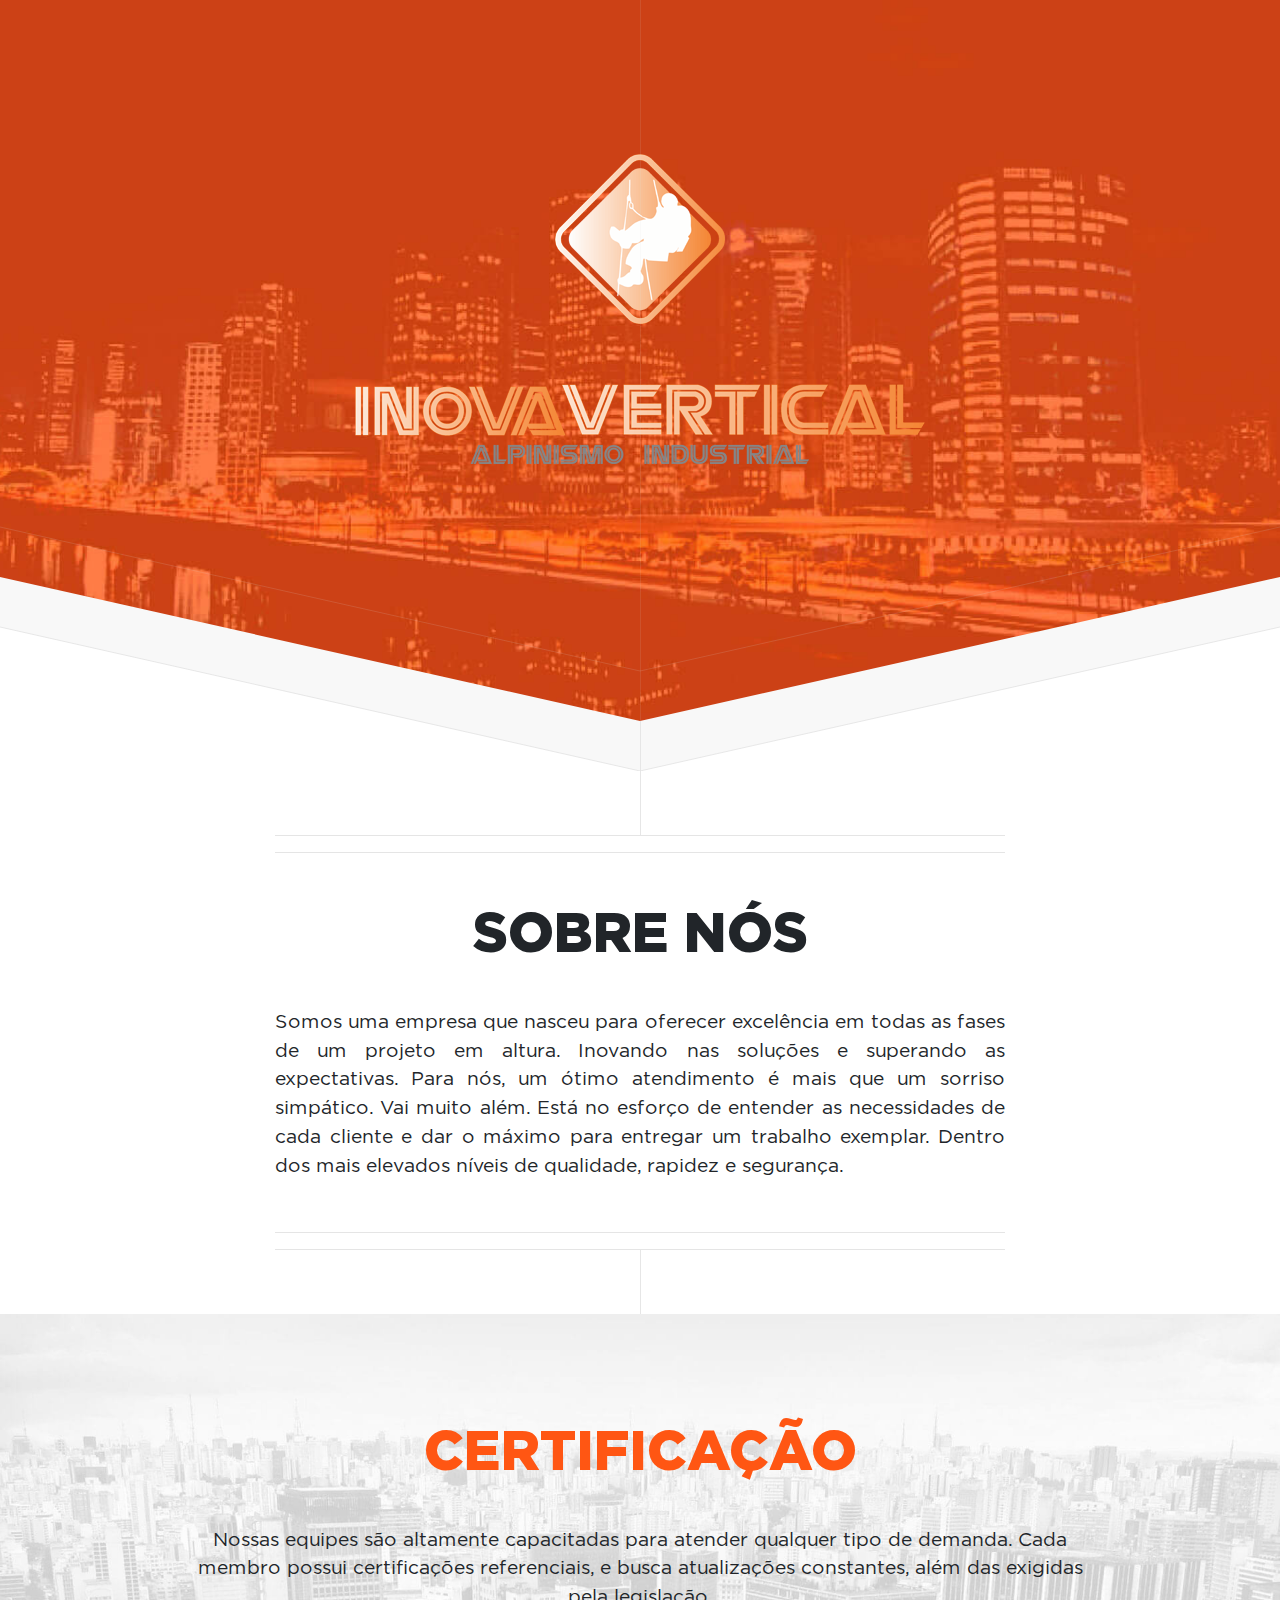
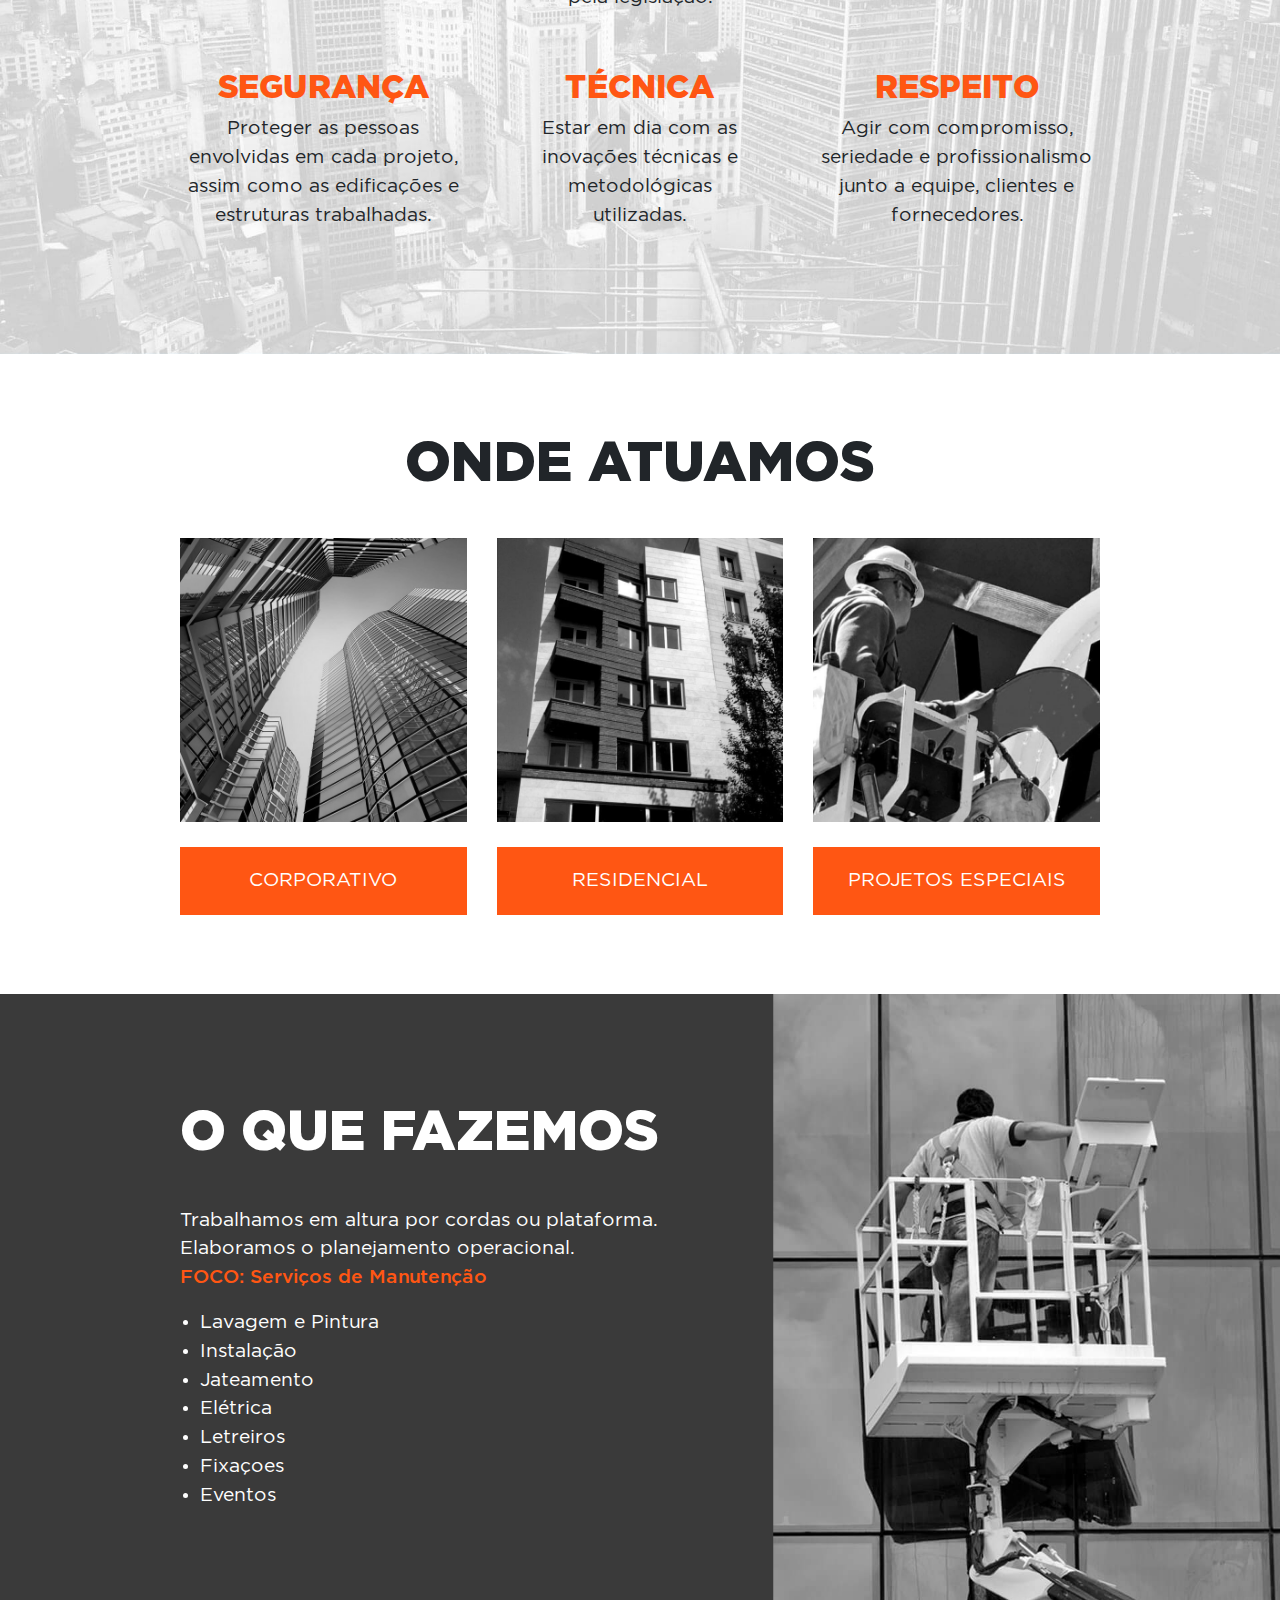
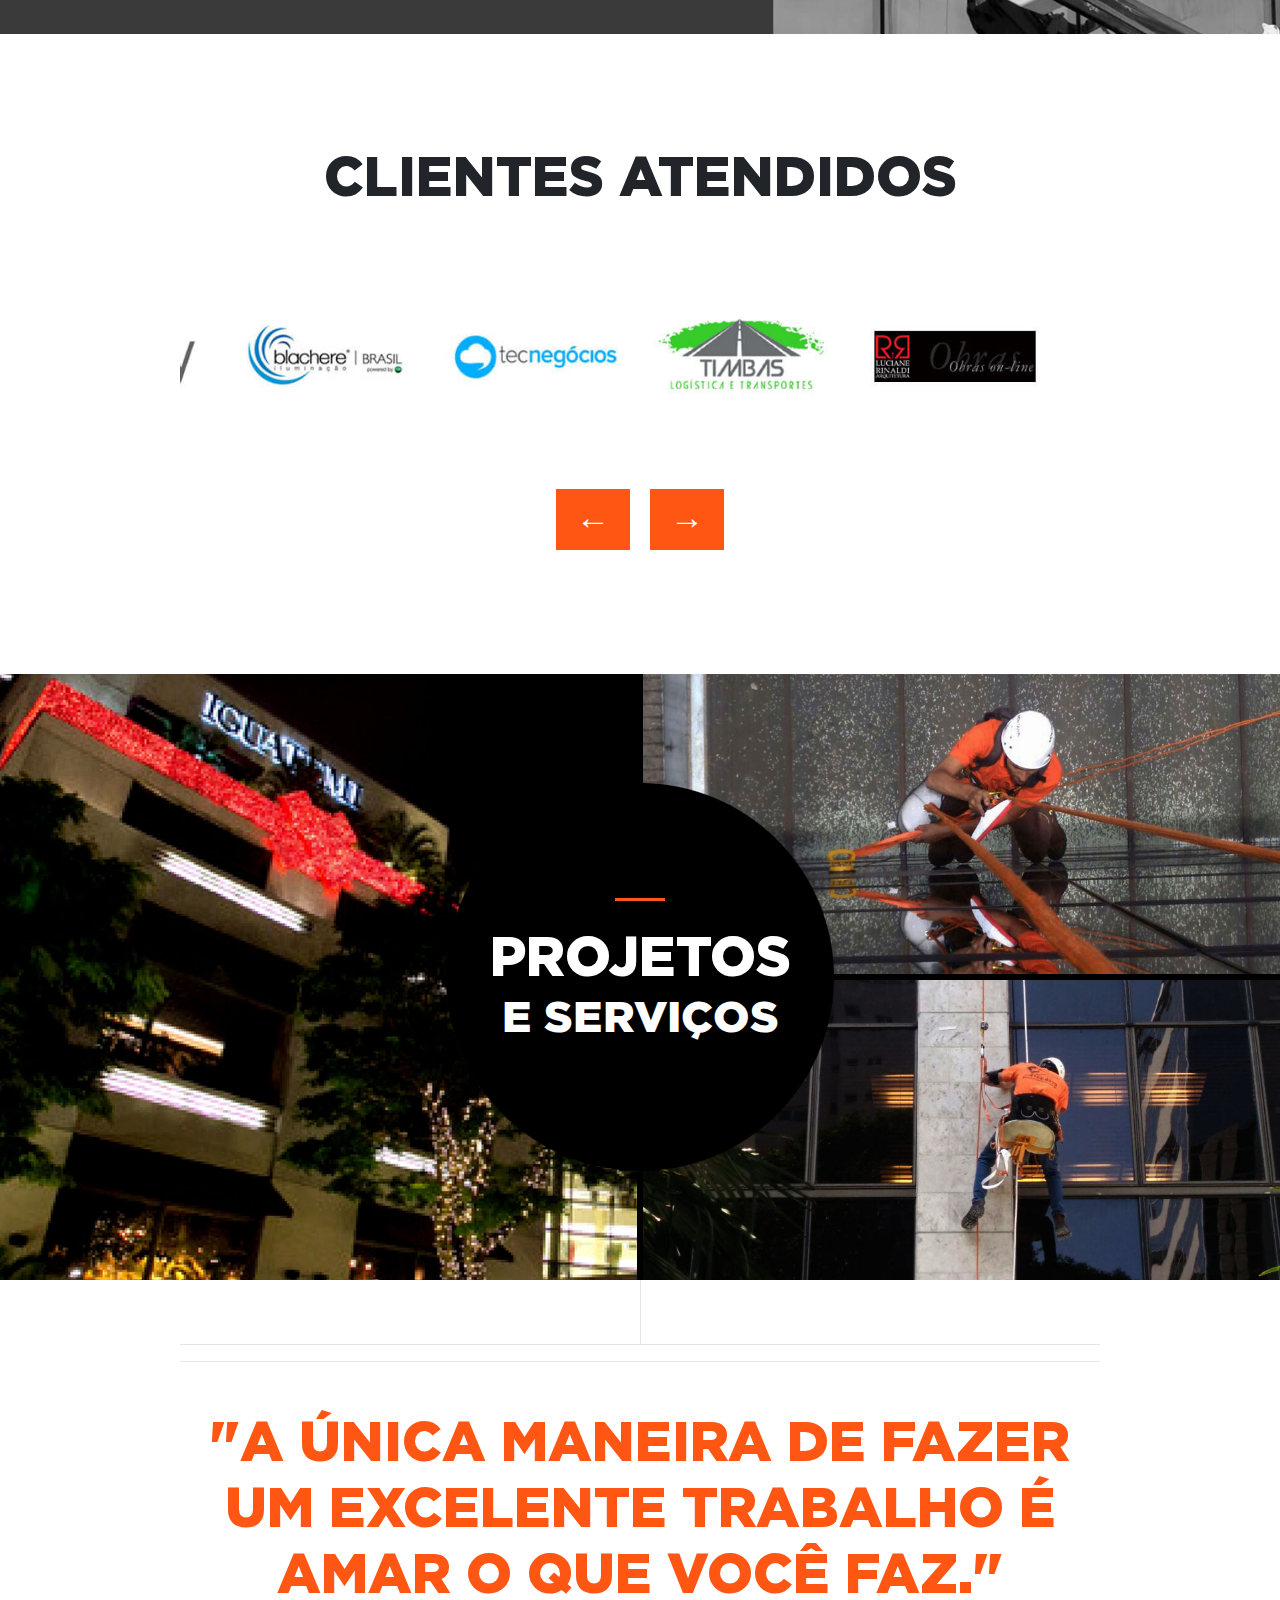
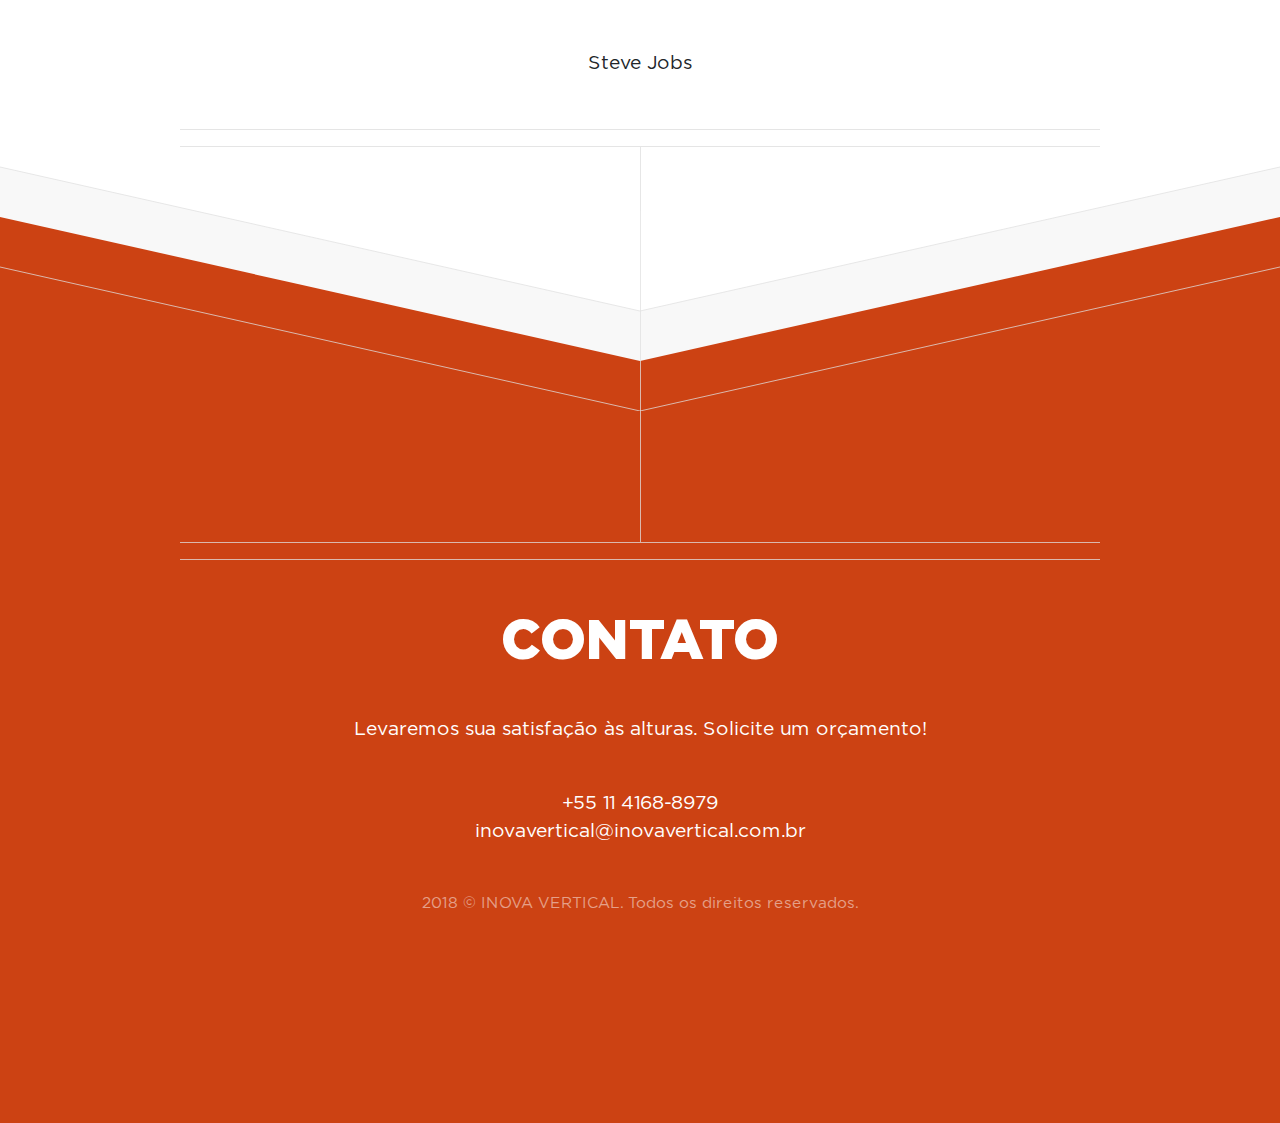
==== commit 804dec6f: "dev" ====
--- a/index.html
+++ b/index.html
@@ -17,6 +17,38 @@
   </head>
   <body>
 
+    <nav class="navbar fixed-top navbar-expand-lg navbar-dark bg-dark">
+      <button class="navbar-toggler float-right" type="button" data-toggle="collapse" data-target="#menu" aria-controls="menu" aria-expanded="false" aria-label="Toggle navigation">
+        <span class="navbar-toggler-icon"></span>
+      </button>
+      <div class="clearfix"></div>
+      <div class="collapse navbar-collapse" id="menu">
+        <ul class="navbar-nav text-right">
+          <li class="nav-item">
+            <a class="nav-link acr" href="#sct-1">SOBRE NÓS</a>
+          </li>
+          <li class="nav-item">
+            <a class="nav-link acr" href="#sct-2">CERTIFICAÇÃO</a>
+          </li>
+          <li class="nav-item">
+            <a class="nav-link acr" href="#sct-3">ONDE ATUAMOS</a>
+          </li>
+          <li class="nav-item">
+            <a class="nav-link acr" href="#sct-4">O QUE FAZEMOS</a>
+          </li>
+          <li class="nav-item">
+            <a class="nav-link acr" href="#sct-5">CLIENTES ATENDIDOS</a>
+          </li>
+          <li class="nav-item">
+            <a class="nav-link acr" href="#sct-6">PROJETOS E SERVIÇOS</a>
+          </li>
+          <li class="nav-item">
+            <a class="nav-link acr" href="#contato">CONTATO</a>
+          </li>
+        </ul>
+      </div>
+    </nav>
+
   	<header class="d-flex">
   		<div class="container align-self-center text-center">
   			<div class="logo-icon logo-animation">
@@ -25,7 +57,7 @@
         <div class="logo-text logo-animation">
           <img src="images/logo-text.png" class="img-fluid" alt="">
         </div>
-        <span class="">https://codepen.io/nxworld/pen/OyRrGy</span>
+        <span class="d-none">https://codepen.io/nxworld/pen/OyRrGy</span>
   		</div>
   	</header>
 
@@ -175,10 +207,11 @@
         <div class="text-circle d-flex">
           <div class="align-self-center text-center">
             <h1>Projetos <small class="d-block">e Serviços</small></h1>
-            <a href="#pjt2" class="bt-veja-mais transition-all-400-ms acr" title="Clique aqui">
+            <!-- <a href="#pjt2" class="bt-veja-mais transition-all-400-ms acr" title="Clique aqui">
               <svg xmlns="http://www.w3.org/2000/svg" xmlns:xlink="http://www.w3.org/1999/xlink" version="1.1" id="Layer_1" x="0px" y="0px" viewBox="0 0 485 485" xml:space="preserve"><polygon points="485,227.5 257.5,227.5 257.5,0 227.5,0 227.5,227.5 0,227.5 0,257.5 227.5,257.5 227.5,485 257.5,485 257.5,257.5 485,257.5 " fill="#FFFFFF"/><g></g><g></g><g></g><g></g><g></g><g></g><g></g><g></g><g></g><g></g><g></g><g></g><g></g><g></g><g></g></svg>
             </a>
-            <span href="#pjt2" class="acr"></span>
+            <span href="#pjt2" class="acr"></span>-->
+            <span></span>
           </div>
         </div>
   			<div class="item-pjt it-pjt-1">
@@ -190,7 +223,7 @@
         </div>
       </div>
       <span id="pjt2"></span>
-      <div class="pjt-2">
+      <!-- <div class="pjt-2">
         <div class="container">
           <div class="row">
             <div class="col-12 col-lg-10 offset-lg-1">
@@ -321,7 +354,7 @@
             </div>
           </div>
         </div>
-      </div>
+      </div> -->
   	</section>
 
   	<section class="section-container background-white d-flex" id="sct-7">
@@ -343,7 +376,7 @@
       </div>
     </section>
 
-  	<footer class="d-flex">
+  	<footer class="d-flex" id="contato">
   		<div class="container align-self-center">
         <div class="row">
           <div class="col-12 col-lg-10 offset-lg-1">
@@ -356,7 +389,7 @@
             </p><br>
             <p>
               +55 11 4168-8979<br>
-              <a href="mailto:inovavertical@inovavertical.com.br" target="_blank">
+              <a href="mailto:inovavertical@inovavertical.com.br" target="_blank" style="color:#fff">
                 inovavertical@inovavertical.com.br</a>
             </p><br>
             <p class="copy">2018 © INOVA VERTICAL. Todos os direitos reservados.</p>
@@ -366,6 +399,7 @@
   	</footer>
 
     <script src="assets/js/jquery.min.js"></script>
+    <script src="assets/js/bootstrap.min.js"></script>
     <script src="assets/js/owl.carousel.min.js"></script>
     <script src="assets/js/photoswipe.min.js"></script>
     <script src="assets/js/photoswipe-ui-default.min.js"></script>
--- a/assets/css/main.css
+++ b/assets/css/main.css
@@ -1 +1 @@
-@font-face{font-family:"Gotham Black";src:url("../font/gotham/gotham-black.woff2") format("woff2"),url("../font/gotham/gotham-black.woff") format("woff");font-weight:normal;font-style:normal}@font-face{font-family:"Gotham Bold";src:url("../font/gotham/gotham-bold.woff2") format("woff2"),url("../font/gotham/gotham-bold.woff") format("woff");font-weight:normal;font-style:normal}@font-face{font-family:"Gotham Book";src:url("../font/gotham/gotham-book.woff2") format("woff2"),url("../font/gotham/gotham-book.woff") format("woff");font-weight:normal;font-style:normal}@font-face{font-family:"Gotham Light";src:url("../font/gotham/gotham-light.woff2") format("woff2"),url("../font/gotham/gotham-light.woff") format("woff");font-weight:normal;font-style:normal}@font-face{font-family:"Gotham Medium";src:url("../font/gotham/gotham-medium.woff2") format("woff2"),url("../font/gotham/gotham-medium.woff") format("woff");font-weight:normal;font-style:normal}body{font-family:"Gotham Book"}h1,h2,h3,h4,h5,h6{font-weight:normal;font-family:"Gotham Black"}b,strong{font-weight:normal;font-family:"Gotham Medium"}.font-gotham-black{font-family:"Gotham Black"}.font-gotham-bold{font-family:"Gotham Bold"}.font-gotham-book{font-family:"Gotham Book"}.font-gotham-light{font-family:"Gotham Light"}.font-gotham-medium{font-family:"Gotham Medium"}.text-uppercase{text-transform:uppercase}.transition-all-400-ms{transition:all 400s;-webkit-transition:all 400ms;-moz-transition:all 400ms}.mg-top{margin-top:40px}.line-vertical-top:before,.line-vertical-bottom:before{content:'';position:absolute;left:50%;width:1px;height:64px;background:#e6e6e6}.line-vertical-top{padding-top:48px}.line-vertical-top:before{top:0}.line-vertical-bottom{padding-bottom:48px}.line-vertical-bottom:before{bottom:0}@media (max-width: 992px){.mg-top br{display:none}}@media screen and (max-width: 767.98px){.img-fluid-custom{max-width:40% !important}}header{background-attachment:scroll,							scroll,					fixed;background-image:url("../../images/svg/top-3200.svg"),url(""),url("../../images/header.jpg");background-position:bottom center,					top left,				center bottom;background-repeat:repeat-x,						repeat,					no-repeat;background-size:3200px 460px,					auto,					cover;color:rgba(255,255,255,0.8);padding:10em 0 20em 0;position:relative;text-align:center;max-width:1920px;margin:0 auto}header:before,header:after{background:rgba(224,224,224,0.75);content:'';left:50%;position:absolute;width:1px;z-index:0}header:before{height:calc(100% - 50px);opacity:0.15;top:0}header:after{bottom:0;height:50px}header .logo-icon{margin-bottom:60px}@media screen and (max-width: 1680px){header{padding:8em 0 16em 0}}@media screen and (max-width: 1199.98px){header{background-attachment:scroll,							scroll,							scroll;background-image:url("../../images/svg/top-1600.svg"),url(""),url("../../images/header.jpg");background-size:1600px 230px,					auto,							cover;padding:6em 0 12em 0}header:before{height:calc(100% - 25px)}header:after{height:25px}}@media screen and (max-width: 991.98px){header{background-image:url("../../images/svg/top-1280.svg"),url(""),url("../../images/header.jpg");background-size:1280px 184px,						auto,							cover;padding:3em 0 7em 0}header:before{height:calc(100% - 20px)}header:after{height:20px}}@media screen and (max-width: 575.98px){header{padding-left:1em;padding-right:1em}}body{font-size:1.2em}h1{font-size:55px;margin:0;padding:0;margin-bottom:40px;line-height:initial;text-transform:uppercase}.section-container{min-height:640px;position:relative;max-width:1920px;margin:0 auto;padding:60px 0}.section-container.background-white{background:#fff}.section-container.background-gray{background:#eee}.section-container.section-dark{color:#fff}.section-container#sct-1{padding:0;min-height:auto}.section-container#sct-1 h1{margin-top:50px}.section-container#sct-1 p{margin-bottom:50px}.section-container#sct-2{background-image:url("../../images/background-sct-2.jpg");background-position:center bottom;background-repeat:no-repeat;background-size:cover}.section-container#sct-2 h1{margin-top:0}.section-container#sct-2 h1,.section-container#sct-2 h2{color:#ff5613}.section-container#sct-3 span{background:#ff5613;display:block;padding:20px 0;margin-top:25px;color:#fff}@media (min-width: 992px){.section-container#sct-3 .mg-top{margin-top:0}}.section-container#sct-4{background-color:#3a3a3a;background-image:url("../../images/background-sct-4.jpg");background-position:top right;background-repeat:no-repeat;background-size:cover}.section-container#sct-4 p b{display:block;color:#ff5613}.section-container#sct-4 ul{padding-left:20px}@media (max-width: 992px){.section-container#sct-4{background:#3a3a3a}}.section-container#sct-5 #clientes .owl-nav{margin-top:20px}.section-container#sct-5 #clientes .owl-nav [class*=owl-]{color:#333333;font-size:34px;margin:10px;background:transparent}.section-container#sct-5 #clientes .owl-dots{display:none}.section-container#sct-5 #clientes .owl-stage-outer{padding:40px 0}.section-container#sct-6{padding:0;min-height:auto}.section-container#sct-6 .pjt-1{position:relative;background-color:#000000}.section-container#sct-6 .pjt-1 .text-circle{position:absolute;width:388px;height:388px;background-image:url("../../images/bg-text-projetos-servicos.png");background-size:100% auto;top:50%;left:50%;margin-top:-194px;margin-left:-194px;color:#fff}.section-container#sct-6 .pjt-1 .text-circle div{width:100%}.section-container#sct-6 .pjt-1 .text-circle div h1{margin-top:50px;margin-bottom:30px;position:relative}.section-container#sct-6 .pjt-1 .text-circle div h1:before{content:'';position:absolute;width:50px;height:3px;left:50%;margin-left:-25px;top:-25%;background:#ff5613}.section-container#sct-6 .pjt-1 .text-circle div a{display:inline-block;color:#fff;background:#ff5613;text-decoration:none;border-radius:100%;width:50px;height:50px}.section-container#sct-6 .pjt-1 .text-circle div a svg{width:26px;margin-top:12px}.section-container#sct-6 .pjt-1 .text-circle div a:hover{-moz-transform:rotate(90deg);-ms-transform:rotate(90deg);-webkit-transform:rotate(90deg);transform:rotate(90deg)}.section-container#sct-6 .pjt-1 .text-circle div span{display:none;background:#ff5613;border-radius:100%;width:50px;height:50px;position:relative;-webkit-animation:sdb04 2s infinite;animation:sdb04 2s infinite;margin:0 auto;cursor:pointer}.section-container#sct-6 .pjt-1 .text-circle div span:before{content:'';position:absolute;top:6px;left:50%;width:24px;height:24px;margin-left:-12px;border-left:1px solid #fff;border-bottom:1px solid #fff;-webkit-transform:rotate(-45deg);transform:rotate(-45deg)}@-webkit-keyframes sdb04{0%{-webkit-transform:translate(0, 0)}20%{-webkit-transform:translate(0, 10px)}40%{-webkit-transform:translate(0, 0)}}@keyframes sdb04{0%{transform:translate(0, 0)}20%{transform:translate(0, 10px)}40%{transform:translate(0, 0)}}.section-container#sct-6 .pjt-1 .item-pjt{float:left;width:50%}.section-container#sct-6 .pjt-1 .item-pjt img{display:block;width:100%}.section-container#sct-6 .pjt-1 .item-pjt img.mg-bottom{margin-bottom:6px}.section-container#sct-6 .pjt-1 .item-pjt.it-pjt-1{padding-right:3px}.section-container#sct-6 .pjt-1 .item-pjt.it-pjt-2{padding-left:3px}.section-container#sct-6 .pjt-2{display:none;padding:40px 0 30px 0}.section-container#sct-6 .pjt-2 .pjt-serv{display:none;border-top:1px solid rgba(0,0,0,0.1);margin-bottom:50px;padding-top:40px}.section-container#sct-6 .pjt-2 .pjt-serv:first-child{border:0}.section-container#sct-6 .pjt-2 .pjt-serv .my-gallery{-moz-column-count:2;-webkit-column-count:2;column-count:2;-moz-column-gap:8px;-webkit-column-gap:8px;column-gap:8px}.section-container#sct-6 .pjt-2 .pjt-serv .my-gallery figure{display:inline-block;margin-bottom:8px}.section-container#sct-6 .pjt-2 .pjt-serv .my-gallery figure img{width:100%;transition:opacity .2s ease-out}.section-container#sct-6 .pjt-2 .pjt-serv .my-gallery figure img:hover{opacity:.75}.section-container#sct-6 .pjt-2 .pjt-serv .my-gallery figure figcaption{display:none}.section-container#sct-6 .pjt-2 .pjt-serv p{font-size:.9em}.section-container#sct-6 .pjt-2 .bt-carregar-mais{border:3px solid #ff5613;padding:10px 20px;text-decoration:none;margin:10px 0px 40px 0;color:#333;display:inline-block}.section-container#sct-6 .pjt-2 .bt-carregar-mais:hover{background:#ff5613;color:#fff}.section-container#sct-7{padding:0;min-height:auto}.section-container#sct-7 h1{margin-top:50px;color:#ff5613}.section-container#sct-7 p{margin-bottom:50px}.section-container#sct-7 .container{z-index:1;background:#fff;border-radius:100%}@media screen and (max-width: 991.98px){body{font-size:1rem}.section-container{padding:40px 0;min-height:auto}.section-container#sct-6{min-height:300px}}@media screen and (max-width: 767.98px){h1{font-size:2.5em;text-align:center}h2{font-size:2em}.section-container{padding:40px 0;min-height:auto}.section-container#sct-3 span{margin-top:0}.section-container#sct-5 #clientes .owl-stage-outer{padding:0 0}}@media screen and (max-width: 575.98px){h1{font-size:2em;text-align:center}h2{font-size:1.5em}}footer{max-width:1920px;margin:0 auto;background-attachment:scroll;background-color:#cc4213;background-image:url("../../images/svg/bottom-3200.svg");background-position:top center;background-repeat:repeat-x;background-size:3200px 460px;color:#fff;padding:calc(460px + 6em) 0 10em 0;margin-top:-260px;position:relative;text-align:center}footer:before{background:rgba(224,224,224,0.75);content:'';height:calc(460px + 6em);left:50%;position:absolute;top:0;width:1px;z-index:0}footer .line-vertical-top{padding-top:0}footer .line-vertical-top:before{height:16px;background:rgba(224,224,224,0.75)}footer .line-vertical-top hr{border-top:1px solid rgba(224,224,224,0.75)}footer h1{margin-top:50px}footer a{color:#fff}footer .copy{color:rgba(255,255,255,0.5);font-size:0.8em}@media screen and (max-width: 1199.98px){footer{background-image:url("../../images/svg/bottom-1600.svg");background-size:1600px 230px;margin-top:-100px;padding:calc(230px + 4em) 0 6em 0}footer:before{height:calc(230px + 4em)}}@media screen and (max-width: 767.98px){footer{background-image:url("../../images/svg/bottom-1280.svg");background-size:1280px 184px;margin-top:-75px;padding:calc(184px + 2em) 0 2em 0}footer:before{height:calc(184px + 2em)}}@media screen and (max-width: 575.98px){footer{margin-top:-100px;padding-left:1em;padding-right:1em}}
+@font-face{font-family:"Gotham Black";src:url("../font/gotham/gotham-black.woff2") format("woff2"),url("../font/gotham/gotham-black.woff") format("woff");font-weight:normal;font-style:normal}@font-face{font-family:"Gotham Bold";src:url("../font/gotham/gotham-bold.woff2") format("woff2"),url("../font/gotham/gotham-bold.woff") format("woff");font-weight:normal;font-style:normal}@font-face{font-family:"Gotham Book";src:url("../font/gotham/gotham-book.woff2") format("woff2"),url("../font/gotham/gotham-book.woff") format("woff");font-weight:normal;font-style:normal}@font-face{font-family:"Gotham Light";src:url("../font/gotham/gotham-light.woff2") format("woff2"),url("../font/gotham/gotham-light.woff") format("woff");font-weight:normal;font-style:normal}@font-face{font-family:"Gotham Medium";src:url("../font/gotham/gotham-medium.woff2") format("woff2"),url("../font/gotham/gotham-medium.woff") format("woff");font-weight:normal;font-style:normal}body{font-family:"Gotham Book"}h1,h2,h3,h4,h5,h6{font-weight:normal;font-family:"Gotham Black"}b,strong{font-weight:normal;font-family:"Gotham Medium"}.font-gotham-black{font-family:"Gotham Black"}.font-gotham-bold{font-family:"Gotham Bold"}.font-gotham-book{font-family:"Gotham Book"}.font-gotham-light{font-family:"Gotham Light"}.font-gotham-medium{font-family:"Gotham Medium"}.text-uppercase{text-transform:uppercase}.transition-all-400-ms{transition:all 400s;-webkit-transition:all 400ms;-moz-transition:all 400ms}.mg-top{margin-top:40px}.line-vertical-top:before,.line-vertical-bottom:before{content:'';position:absolute;left:50%;width:1px;height:64px;background:#e6e6e6}.line-vertical-top{padding-top:48px}.line-vertical-top:before{top:0}.line-vertical-bottom{padding-bottom:48px}.line-vertical-bottom:before{bottom:0}@media (max-width: 992px){.mg-top br{display:none}}@media screen and (max-width: 767.98px){.img-fluid-custom{max-width:40% !important}}header{background-attachment:scroll,							scroll,					fixed;background-image:url("../../images/svg/top-3200.svg"),url(""),url("../../images/header.jpg");background-position:bottom center,					top left,				center bottom;background-repeat:repeat-x,						repeat,					no-repeat;background-size:3200px 460px,					auto,					cover;color:rgba(255,255,255,0.8);padding:10em 0 20em 0;position:relative;text-align:center;max-width:1920px;margin:0 auto}header:before,header:after{background:rgba(224,224,224,0.75);content:'';left:50%;position:absolute;width:1px;z-index:0}header:before{height:calc(100% - 50px);opacity:0.15;top:0}header:after{bottom:0;height:50px}header .logo-icon{margin-bottom:60px}@media screen and (max-width: 1680px){header{padding:8em 0 16em 0}}@media screen and (max-width: 1199.98px){header{background-attachment:scroll,							scroll,							scroll;background-image:url("../../images/svg/top-1600.svg"),url(""),url("../../images/header.jpg");background-size:1600px 230px,					auto,							cover;padding:6em 0 12em 0}header:before{height:calc(100% - 25px)}header:after{height:25px}}@media screen and (max-width: 991.98px){header{background-image:url("../../images/svg/top-1280.svg"),url(""),url("../../images/header.jpg");background-size:1280px 184px,						auto,							cover;padding:3em 0 7em 0}header:before{height:calc(100% - 20px)}header:after{height:20px}}@media screen and (max-width: 575.98px){header{padding-left:1em;padding-right:1em}}body{font-size:1.2em}@media (max-width: 767.98px){body{padding-top:54px}}h1{font-size:55px;margin:0;padding:0;margin-bottom:40px;line-height:initial;text-transform:uppercase}nav{display:none !important}nav .navbar-toggler{border:0;outline:none;padding-right:0}nav .navbar-nav{margin-top:15px}nav .navbar-nav .nav-link{border-top:1px solid rgba(255,255,255,0.03)}@media (max-width: 767.98px){nav{display:block !important}}.section-container{min-height:640px;position:relative;max-width:1920px;margin:0 auto;padding:60px 0}.section-container.background-white{background:#fff}.section-container.background-gray{background:#eee}.section-container.section-dark{color:#fff}.section-container#sct-1{padding:0;min-height:auto}.section-container#sct-1 h1{margin-top:50px}.section-container#sct-1 p{margin-bottom:50px}.section-container#sct-2{background-image:url("../../images/background-sct-2.jpg");background-position:center bottom;background-repeat:no-repeat;background-size:cover}.section-container#sct-2 h1{margin-top:0}.section-container#sct-2 h1,.section-container#sct-2 h2{color:#ff5613}.section-container#sct-3 span{background:#ff5613;display:block;padding:20px 0;margin-top:25px;color:#fff}@media (min-width: 992px){.section-container#sct-3 .mg-top{margin-top:0}}@media (max-width: 992px){.section-container#sct-3 .mg-top{margin-top:0;margin-bottom:40px}}.section-container#sct-4{background-color:#3a3a3a;background-image:url("../../images/background-sct-4.jpg");background-position:top right;background-repeat:no-repeat;background-size:cover}.section-container#sct-4 p b{display:block;color:#ff5613}.section-container#sct-4 ul{padding-left:20px}@media (max-width: 992px){.section-container#sct-4{background:#3a3a3a}}.section-container#sct-5 #clientes .owl-nav{margin-top:20px}.section-container#sct-5 #clientes .owl-nav [class*=owl-]{color:#ffffff;font-size:34px;margin:10px;background:#ff5613;padding:5px 20px;border-radius:0}@media (max-width: 992px){.section-container#sct-5 #clientes .owl-nav [class*=owl-]{font-size:28px;padding:3px 15px}}@media (max-width: 767.98px){.section-container#sct-5 #clientes .owl-nav [class*=owl-]{font-size:24px;padding:2px 10px}}@media (max-width: 575.98px){.section-container#sct-5 #clientes .owl-nav [class*=owl-]{font-size:18px}}.section-container#sct-5 #clientes .owl-dots{display:none}.section-container#sct-5 #clientes .owl-stage-outer{padding:40px 0}.section-container#sct-6{padding:0;min-height:auto}.section-container#sct-6 .pjt-1{position:relative;background-color:#000000}.section-container#sct-6 .pjt-1 .text-circle{position:absolute;width:388px;height:388px;background-image:url("../../images/bg-text-projetos-servicos.png");background-size:100% auto;top:50%;left:50%;margin-top:-194px;margin-left:-194px;color:#fff}.section-container#sct-6 .pjt-1 .text-circle div{width:100%}.section-container#sct-6 .pjt-1 .text-circle div h1{margin-top:50px;margin-bottom:30px;position:relative}.section-container#sct-6 .pjt-1 .text-circle div h1:before{content:'';position:absolute;width:50px;height:3px;left:50%;margin-left:-25px;top:-25%;background:#ff5613}.section-container#sct-6 .pjt-1 .text-circle div a{display:inline-block;color:#fff;background:#ff5613;text-decoration:none;border-radius:100%;width:50px;height:50px}.section-container#sct-6 .pjt-1 .text-circle div a svg{width:26px;margin-top:12px}.section-container#sct-6 .pjt-1 .text-circle div a:hover{-moz-transform:rotate(90deg);-ms-transform:rotate(90deg);-webkit-transform:rotate(90deg);transform:rotate(90deg)}.section-container#sct-6 .pjt-1 .text-circle div span{display:none;background:#ff5613;border-radius:100%;width:50px;height:50px;position:relative;-webkit-animation:sdb04 2s infinite;animation:sdb04 2s infinite;margin:0 auto;cursor:pointer}.section-container#sct-6 .pjt-1 .text-circle div span:before{content:'';position:absolute;top:6px;left:50%;width:24px;height:24px;margin-left:-12px;border-left:1px solid #fff;border-bottom:1px solid #fff;-webkit-transform:rotate(-45deg);transform:rotate(-45deg)}@-webkit-keyframes sdb04{0%{-webkit-transform:translate(0, 0)}20%{-webkit-transform:translate(0, 10px)}40%{-webkit-transform:translate(0, 0)}}@keyframes sdb04{0%{transform:translate(0, 0)}20%{transform:translate(0, 10px)}40%{transform:translate(0, 0)}}@media (max-width: 992px){.section-container#sct-6 .pjt-1 .text-circle{position:inherit;top:auto;left:auto;margin:0 auto;width:100%;min-height:388px}.section-container#sct-6 .pjt-1 .text-circle div span{display:block;cursor:default}}.section-container#sct-6 .pjt-1 .item-pjt{float:left;width:50%}.section-container#sct-6 .pjt-1 .item-pjt img{display:block;width:100%}.section-container#sct-6 .pjt-1 .item-pjt img.mg-bottom{margin-bottom:6px}.section-container#sct-6 .pjt-1 .item-pjt.it-pjt-1{padding-right:3px}.section-container#sct-6 .pjt-1 .item-pjt.it-pjt-2{padding-left:3px}@media (max-width: 767.98px){.section-container#sct-6 .pjt-1 .item-pjt{width:100%;float:none}}.section-container#sct-6 .pjt-2{display:none;padding:40px 0 30px 0}.section-container#sct-6 .pjt-2 .pjt-serv{display:none;border-top:1px solid rgba(0,0,0,0.1);margin-bottom:50px;padding-top:40px}.section-container#sct-6 .pjt-2 .pjt-serv:first-child{border:0}.section-container#sct-6 .pjt-2 .pjt-serv .my-gallery{-moz-column-count:2;-webkit-column-count:2;column-count:2;-moz-column-gap:8px;-webkit-column-gap:8px;column-gap:8px}.section-container#sct-6 .pjt-2 .pjt-serv .my-gallery figure{display:inline-block;margin-bottom:8px}.section-container#sct-6 .pjt-2 .pjt-serv .my-gallery figure img{width:100%;transition:opacity .2s ease-out}.section-container#sct-6 .pjt-2 .pjt-serv .my-gallery figure img:hover{opacity:.75}.section-container#sct-6 .pjt-2 .pjt-serv .my-gallery figure figcaption{display:none}.section-container#sct-6 .pjt-2 .pjt-serv p{font-size:.9em}.section-container#sct-6 .pjt-2 .bt-carregar-mais{border:3px solid #ff5613;padding:10px 20px;text-decoration:none;margin:10px 0px 40px 0;color:#333;display:inline-block}.section-container#sct-6 .pjt-2 .bt-carregar-mais:hover{background:#ff5613;color:#fff}.section-container#sct-7{padding:0;min-height:auto}.section-container#sct-7 h1{margin-top:50px;color:#ff5613}.section-container#sct-7 p{margin-bottom:50px}.section-container#sct-7 .container{z-index:1;background:#fff;border-radius:100%}@media screen and (max-width: 991.98px){body{font-size:1rem}.section-container{padding:40px 0;min-height:auto}.section-container#sct-6{min-height:300px}}@media screen and (max-width: 767.98px){h1{font-size:2.5em;text-align:center}h2{font-size:2em}.section-container{padding:40px 0;min-height:auto}.section-container#sct-3 span{margin-top:0}.section-container#sct-5 #clientes .owl-stage-outer{padding:0 0}}@media screen and (max-width: 575.98px){h1{font-size:2em;text-align:center}h2{font-size:1.5em}}footer{max-width:1920px;margin:0 auto;background-attachment:scroll;background-color:#cc4213;background-image:url("../../images/svg/bottom-3200.svg");background-position:top center;background-repeat:repeat-x;background-size:3200px 460px;color:#fff;padding:calc(460px + 6em) 0 10em 0;margin-top:-260px;position:relative;text-align:center}footer:before{background:rgba(224,224,224,0.75);content:'';height:calc(460px + 6em);left:50%;position:absolute;top:0;width:1px;z-index:0}footer .line-vertical-top{padding-top:0}footer .line-vertical-top:before{height:16px;background:rgba(224,224,224,0.75)}footer .line-vertical-top hr{border-top:1px solid rgba(224,224,224,0.75)}footer h1{margin-top:50px}footer a{color:#fff}footer .copy{color:rgba(255,255,255,0.5);font-size:0.8em}@media screen and (max-width: 1199.98px){footer{background-image:url("../../images/svg/bottom-1600.svg");background-size:1600px 230px;margin-top:-100px;padding:calc(230px + 4em) 0 6em 0}footer:before{height:calc(230px + 4em)}}@media screen and (max-width: 767.98px){footer{background-image:url("../../images/svg/bottom-1280.svg");background-size:1280px 184px;margin-top:-75px;padding:calc(184px + 2em) 0 2em 0}footer:before{height:calc(184px + 2em)}}@media screen and (max-width: 575.98px){footer{margin-top:-100px;padding-left:1em;padding-right:1em}}
